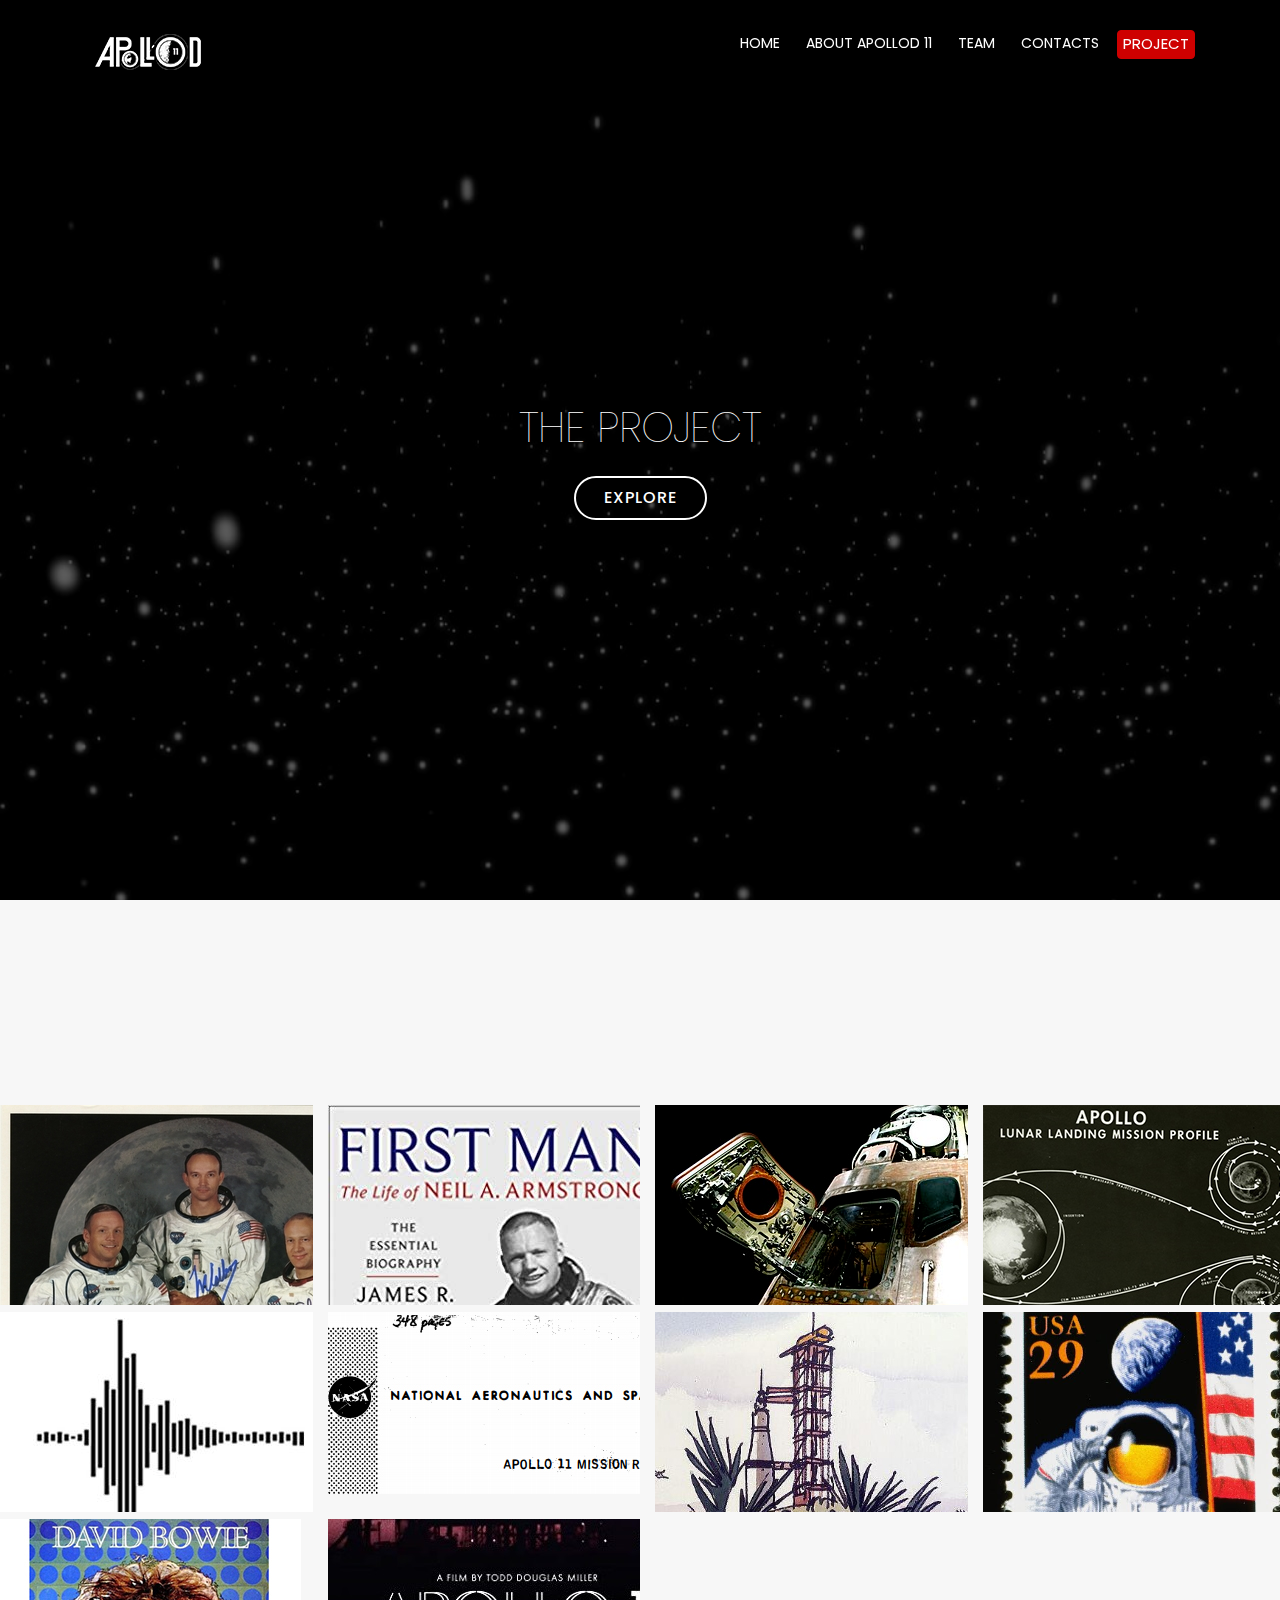
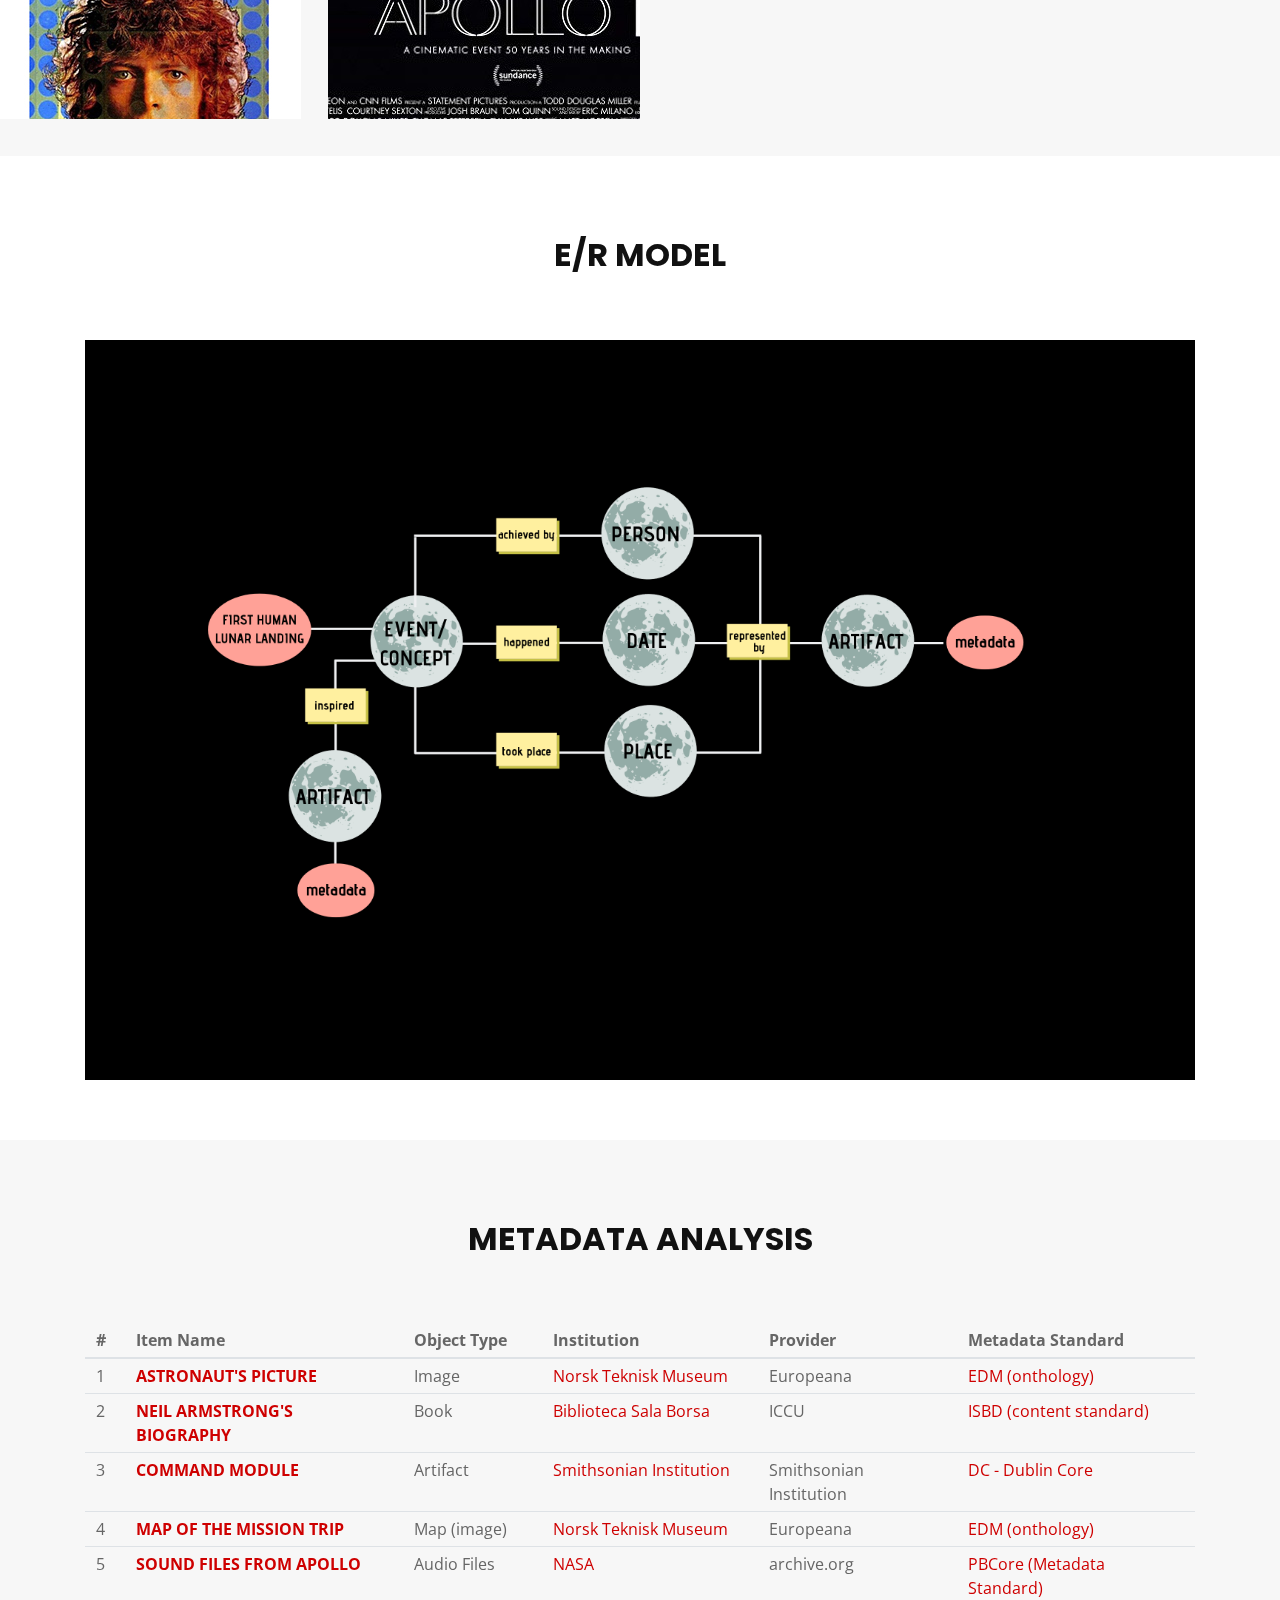
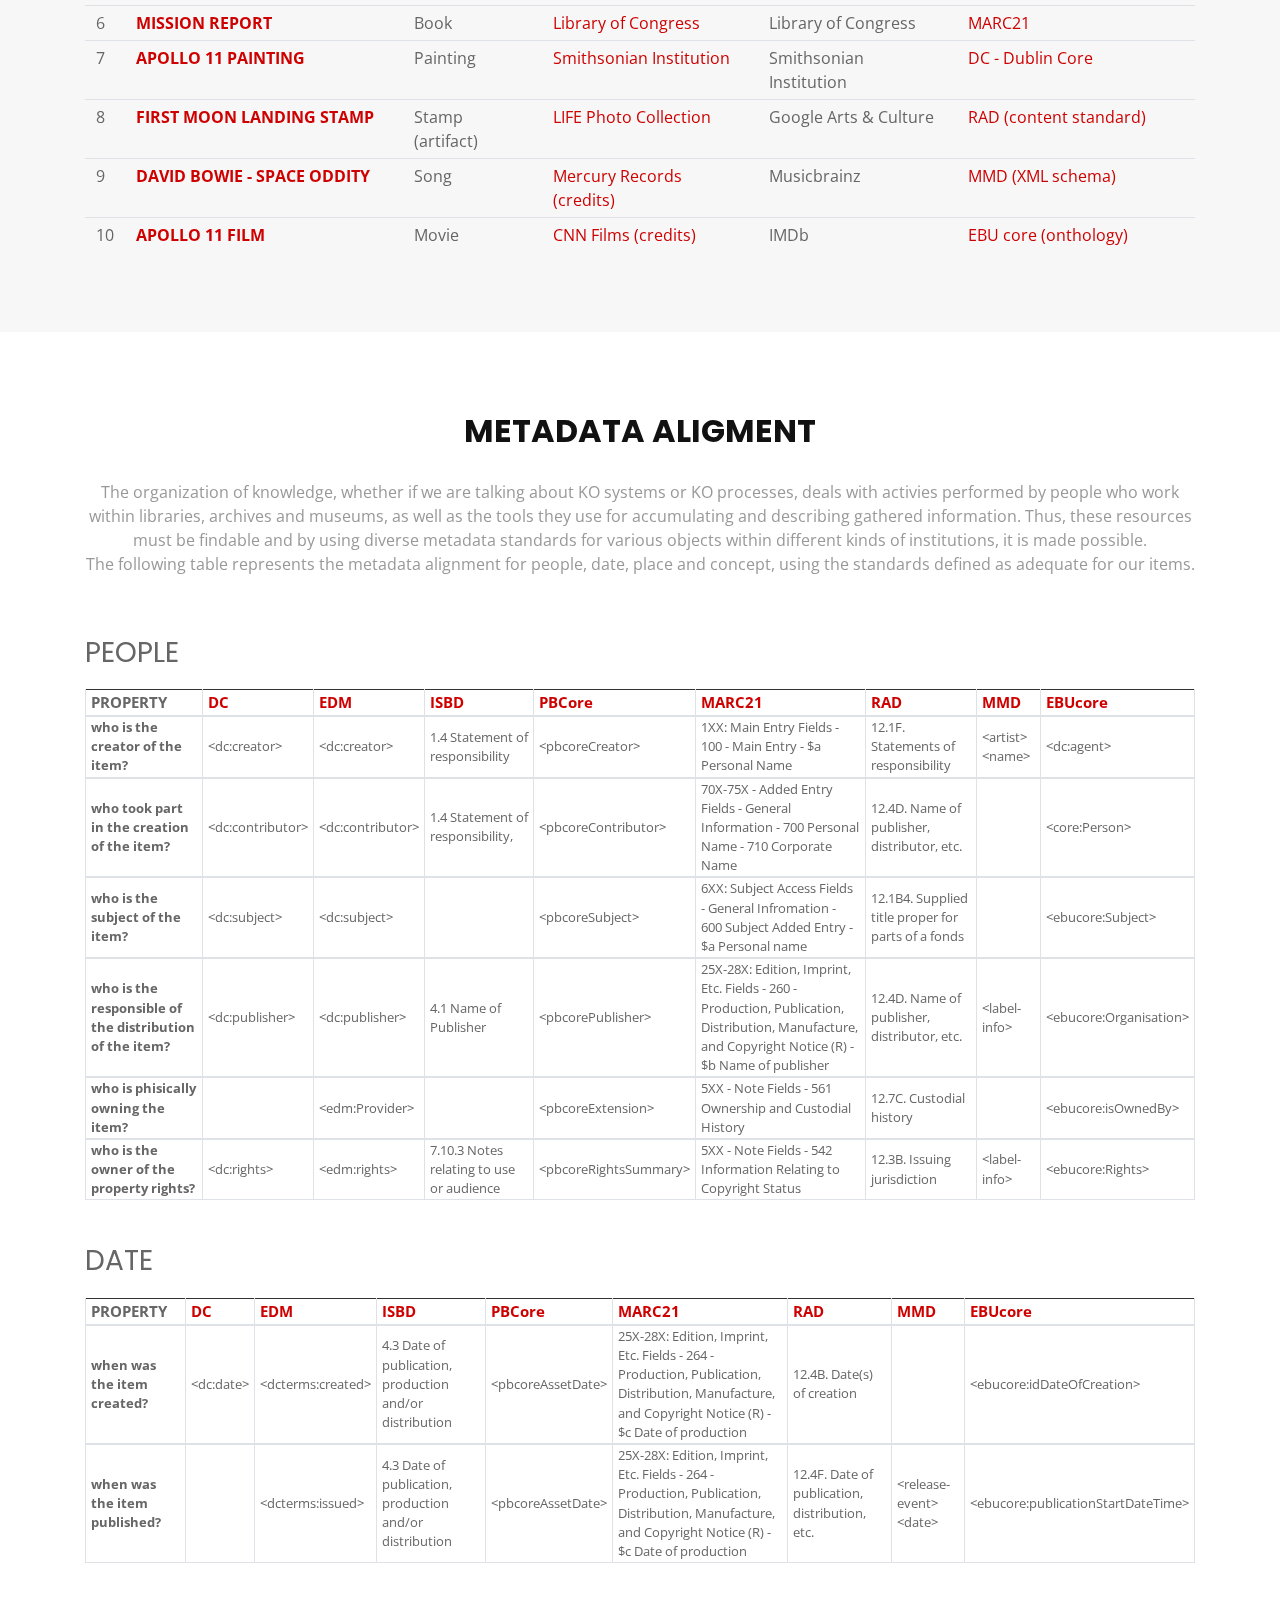
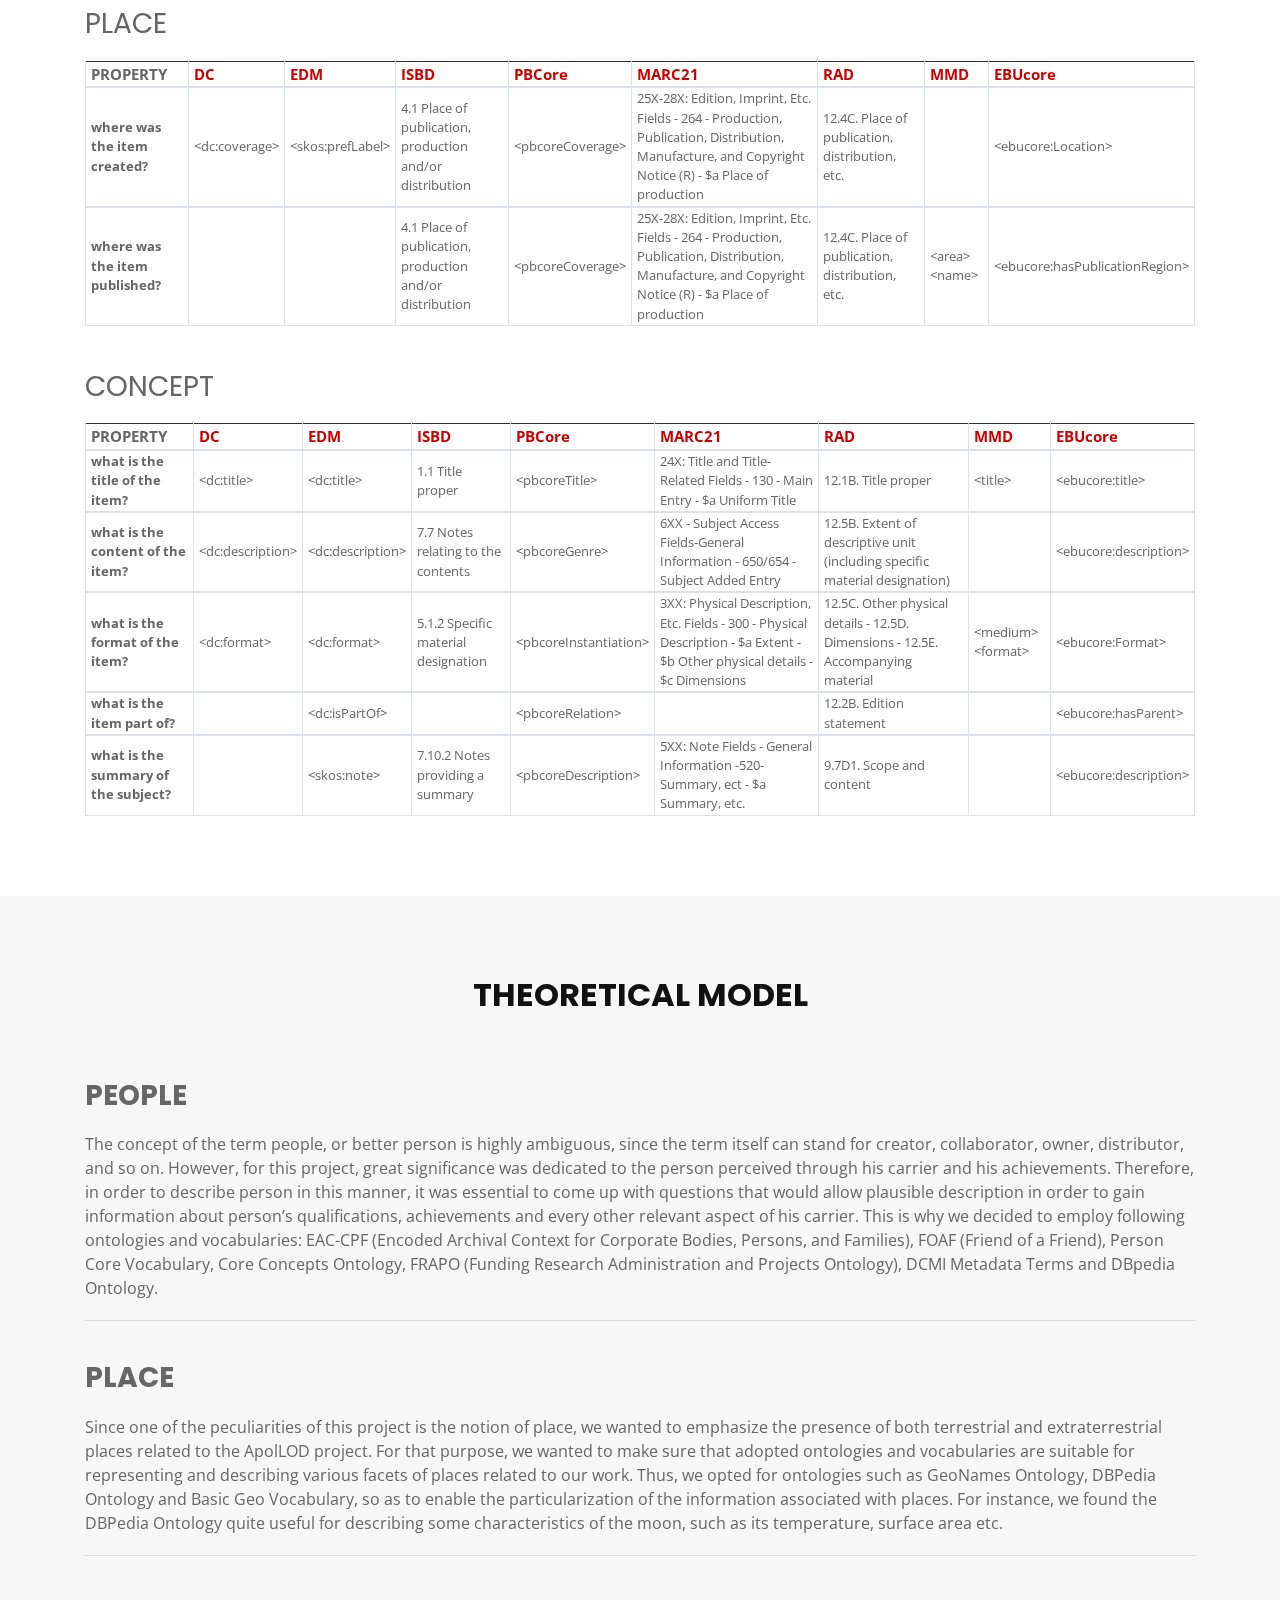
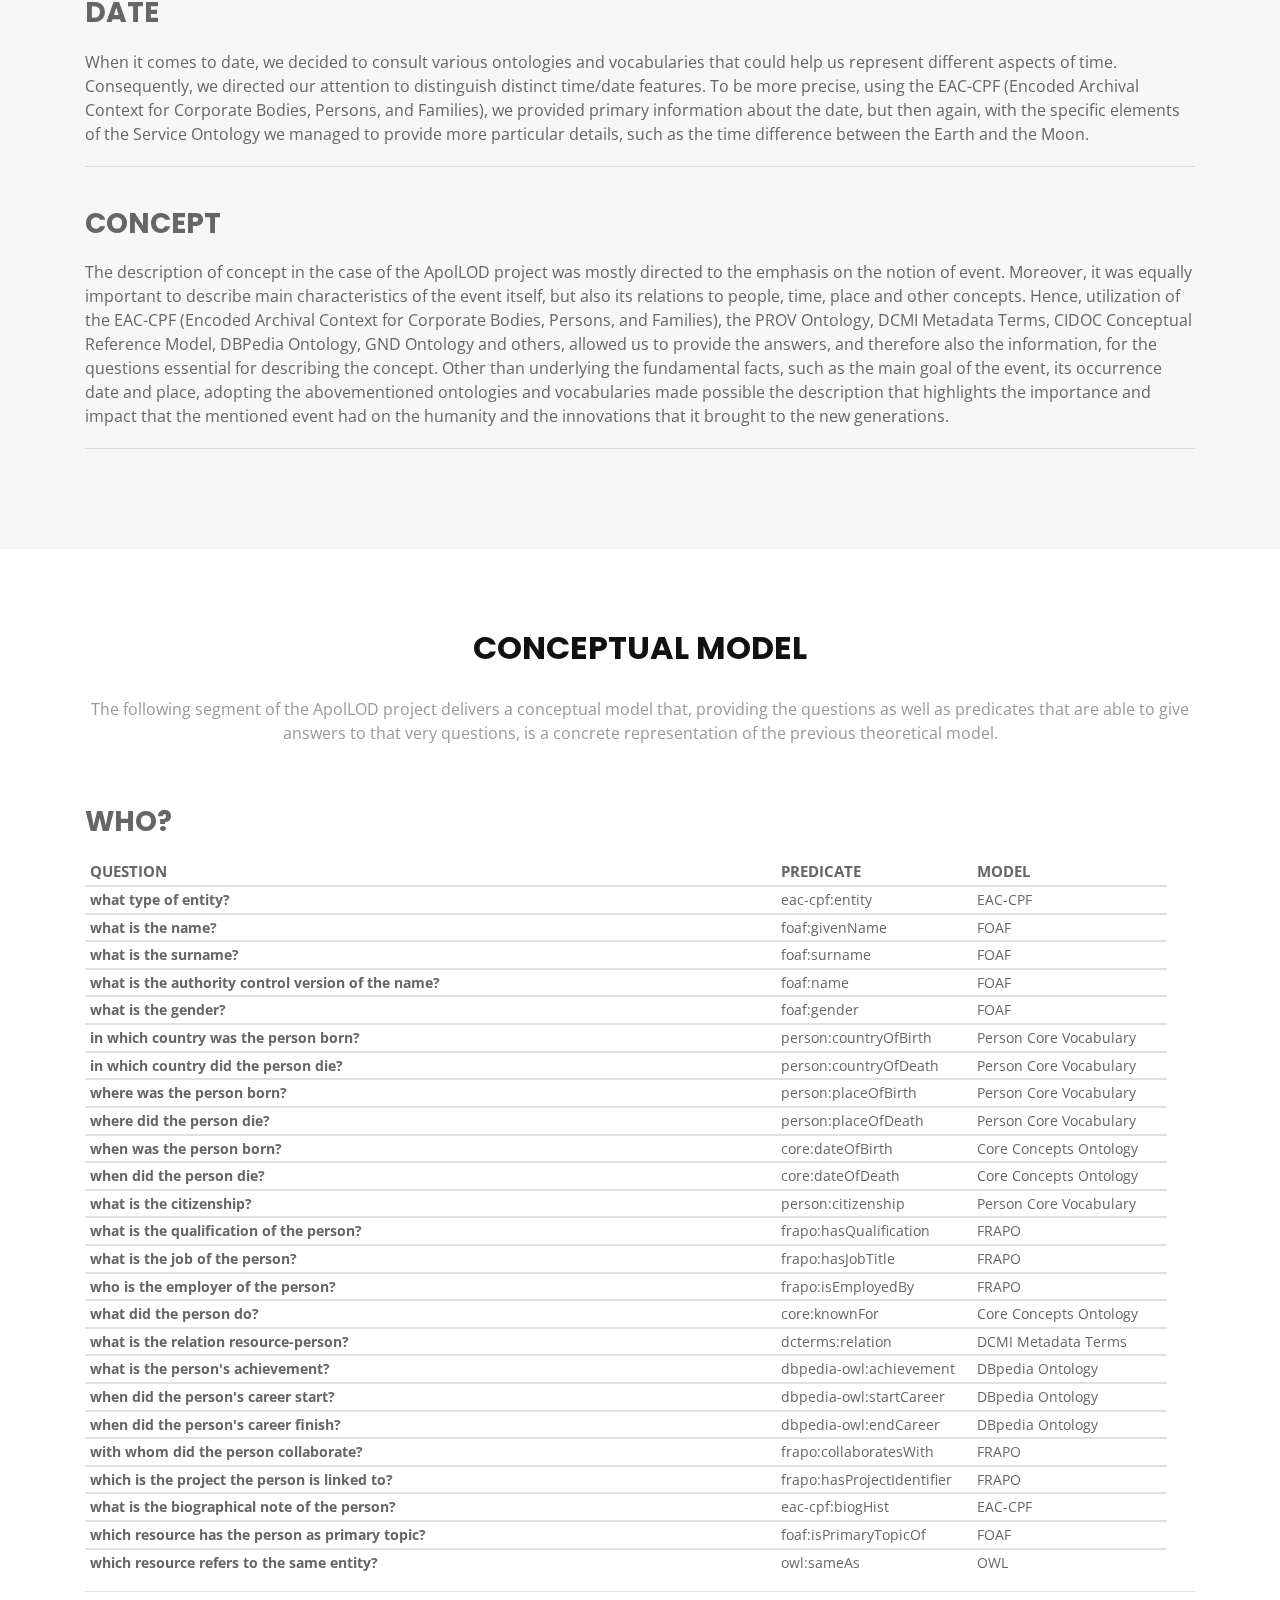
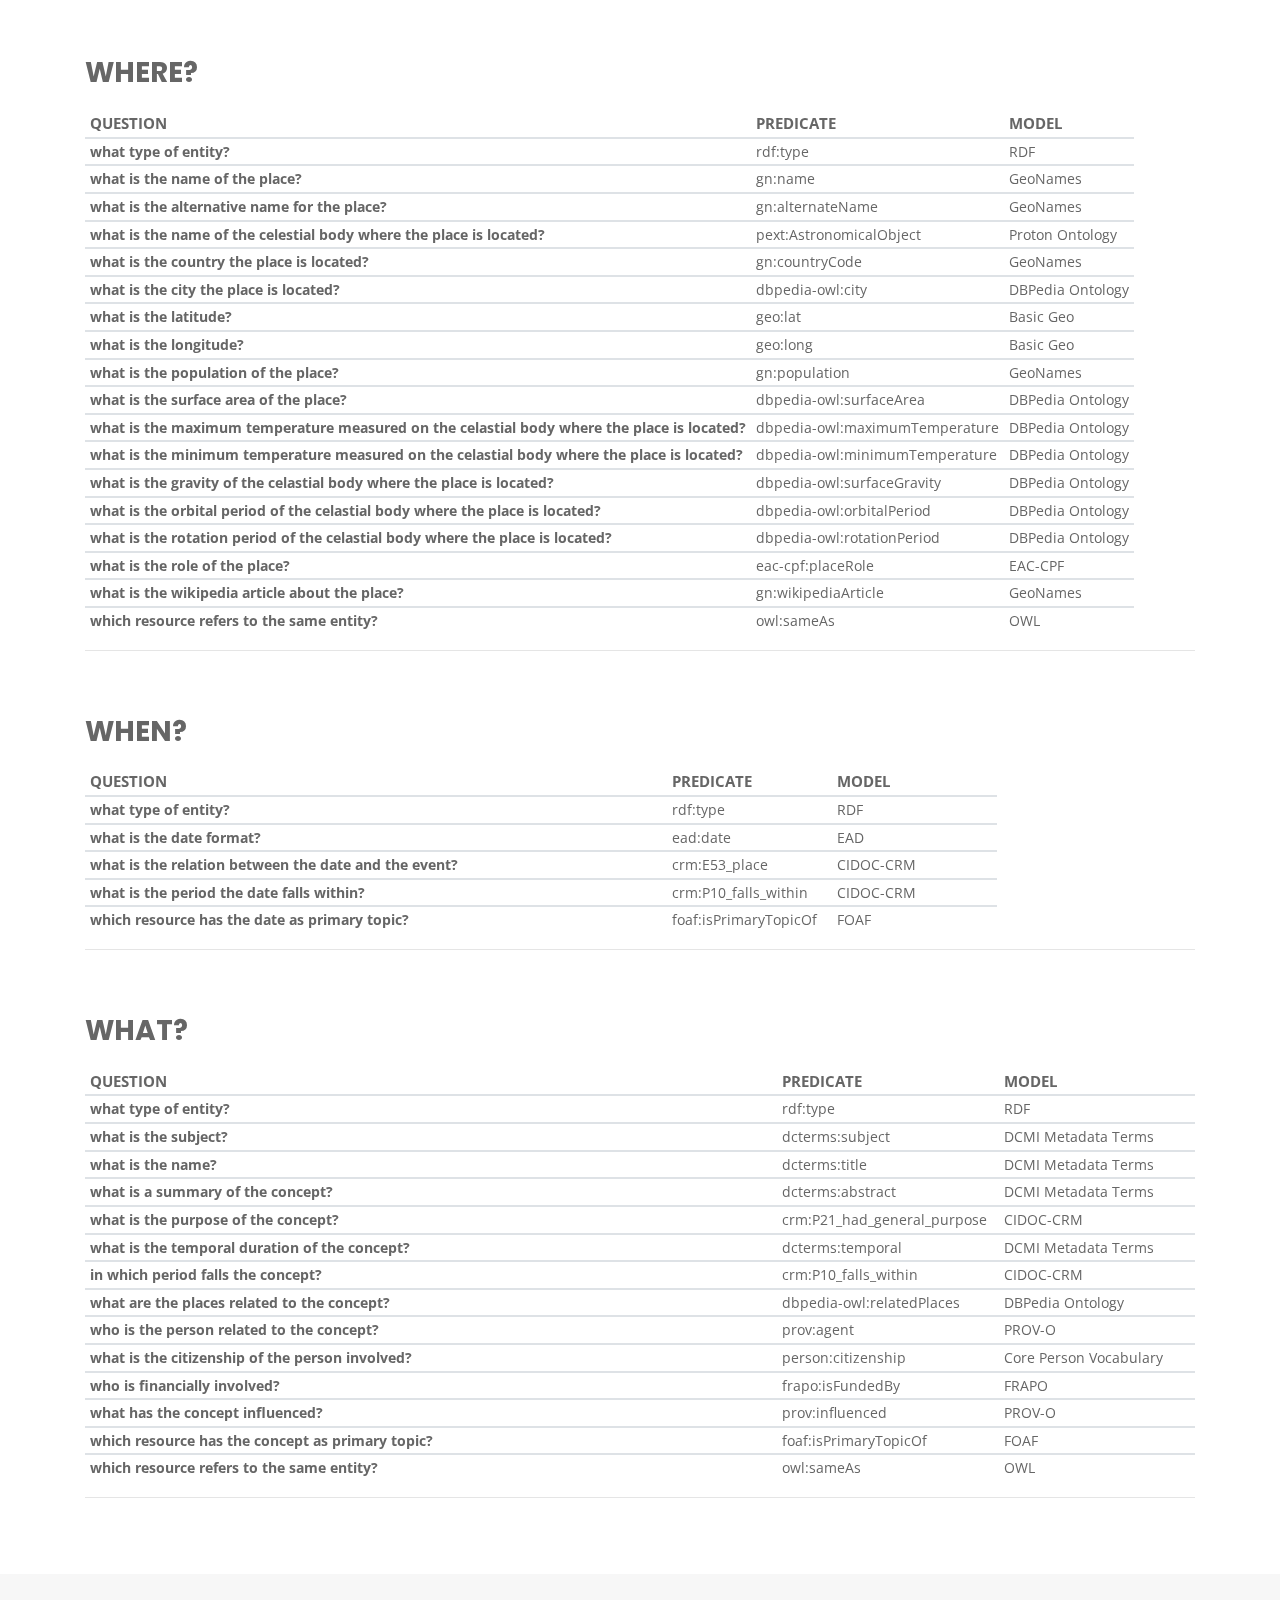
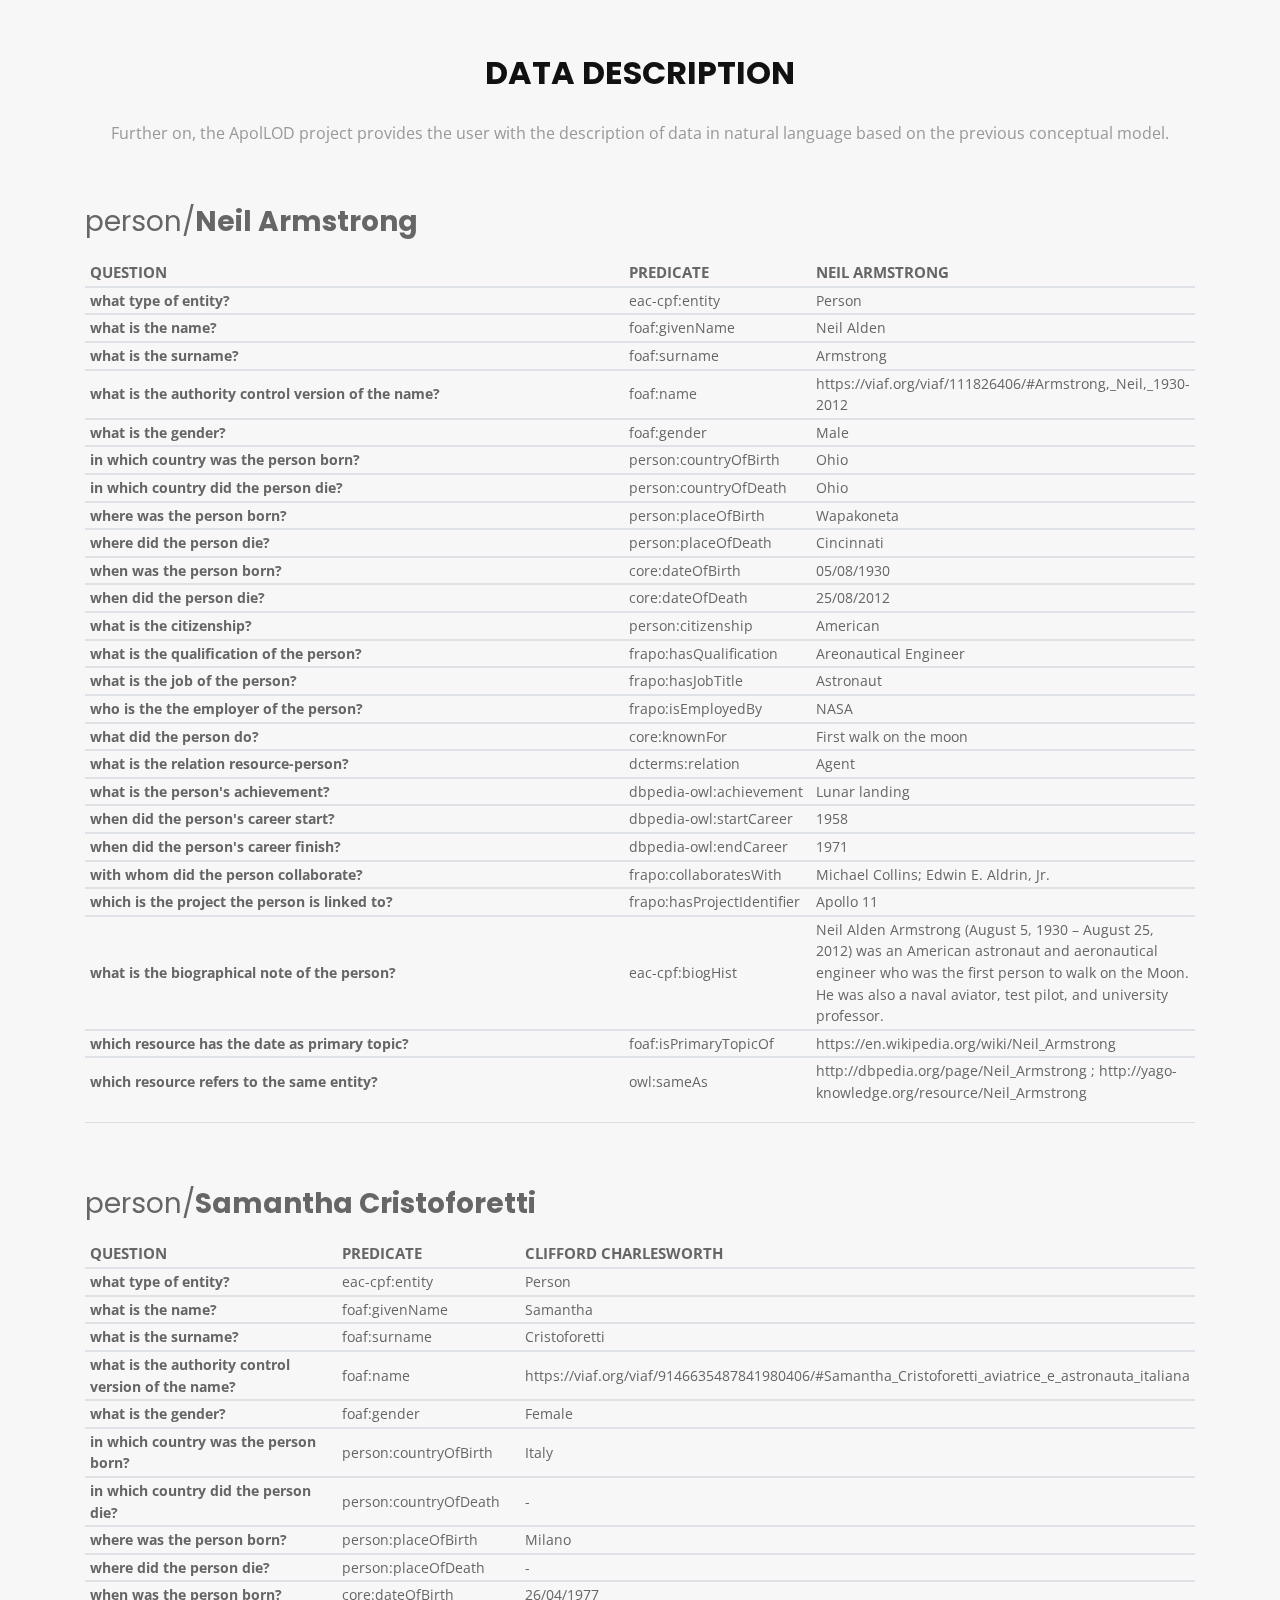
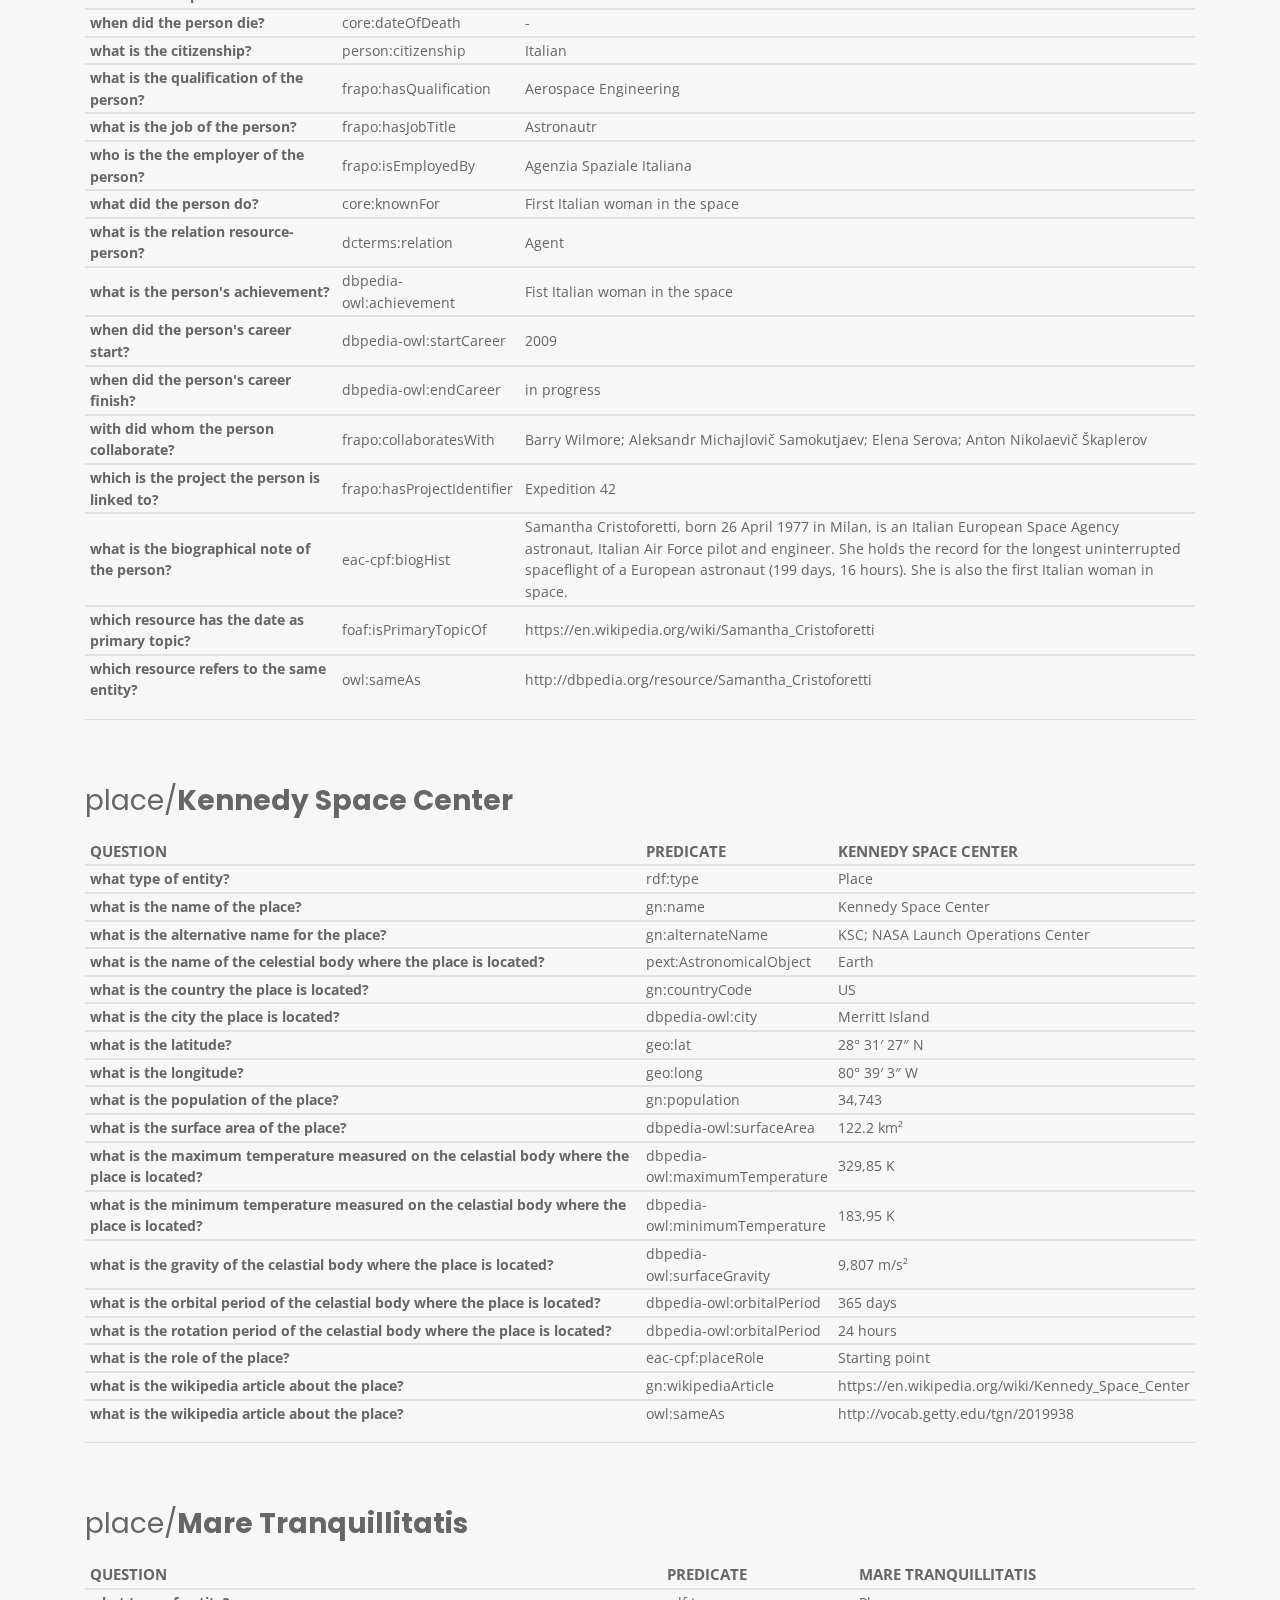
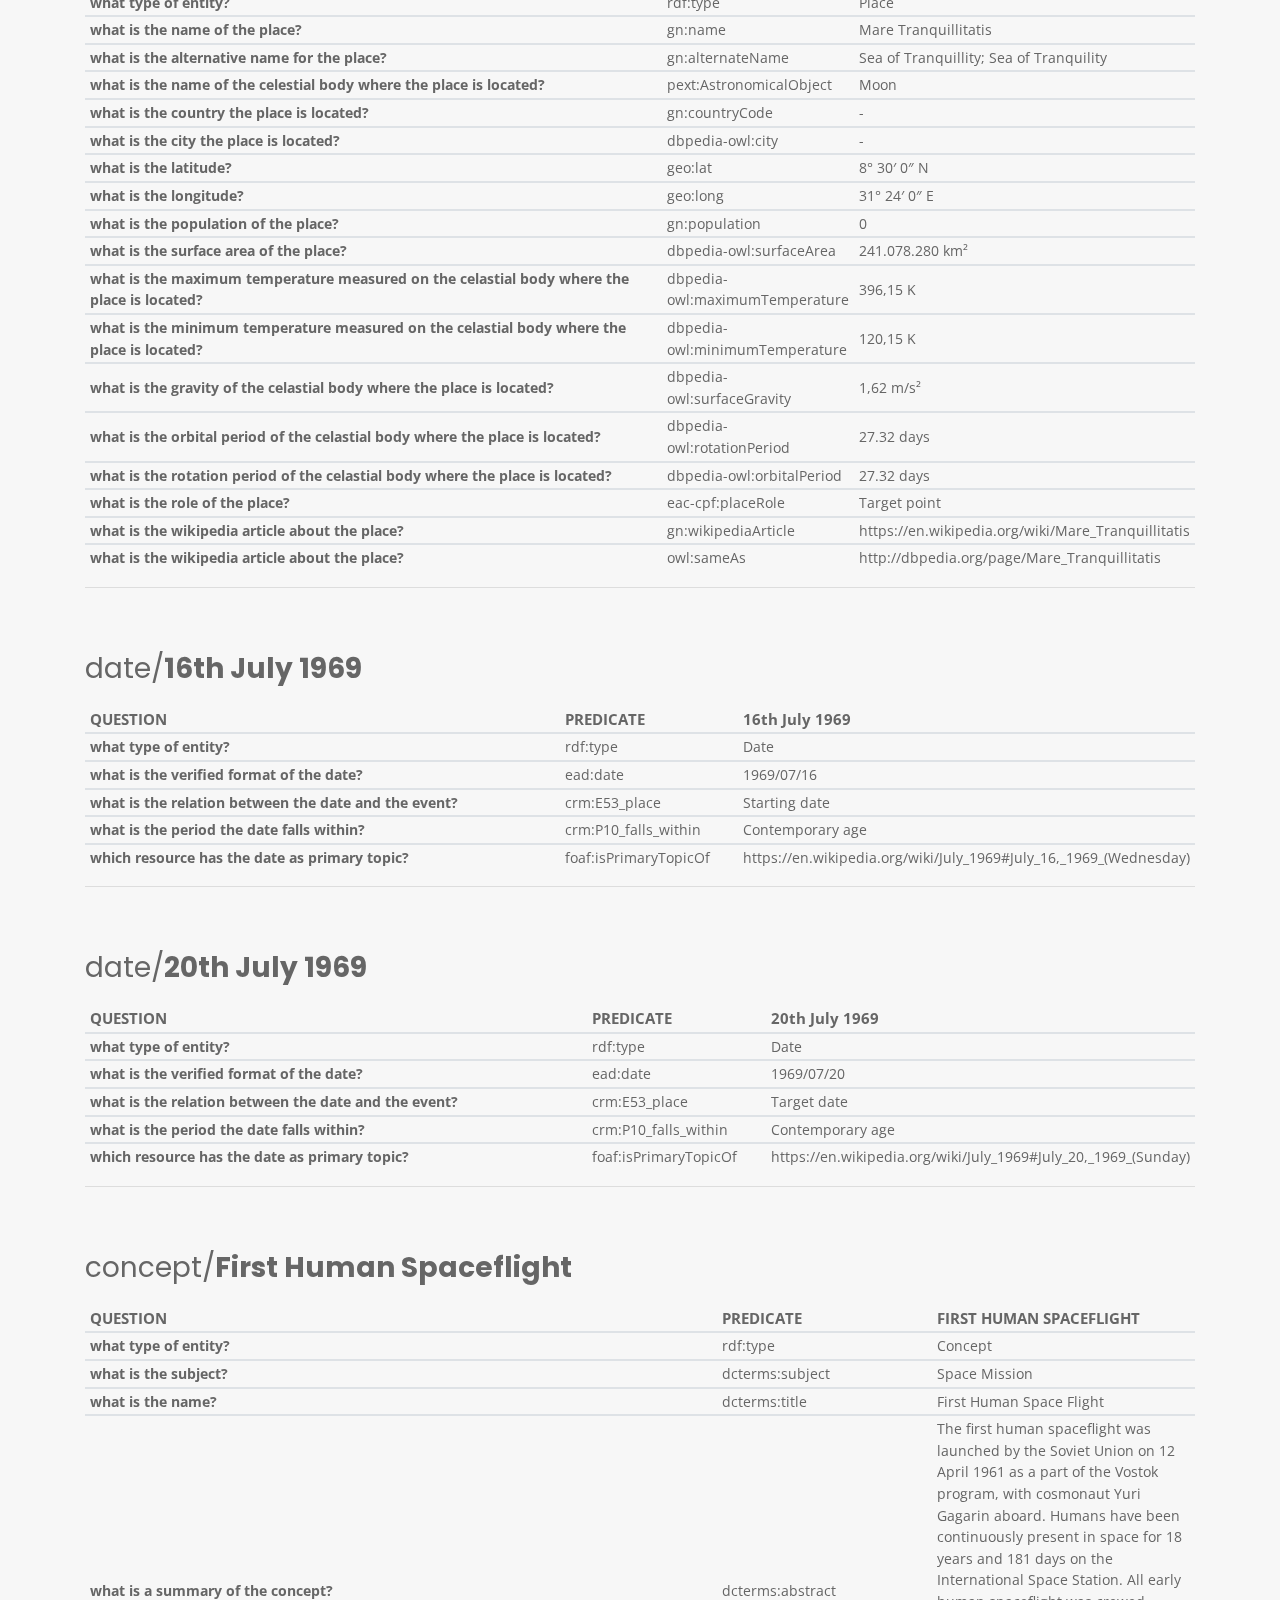
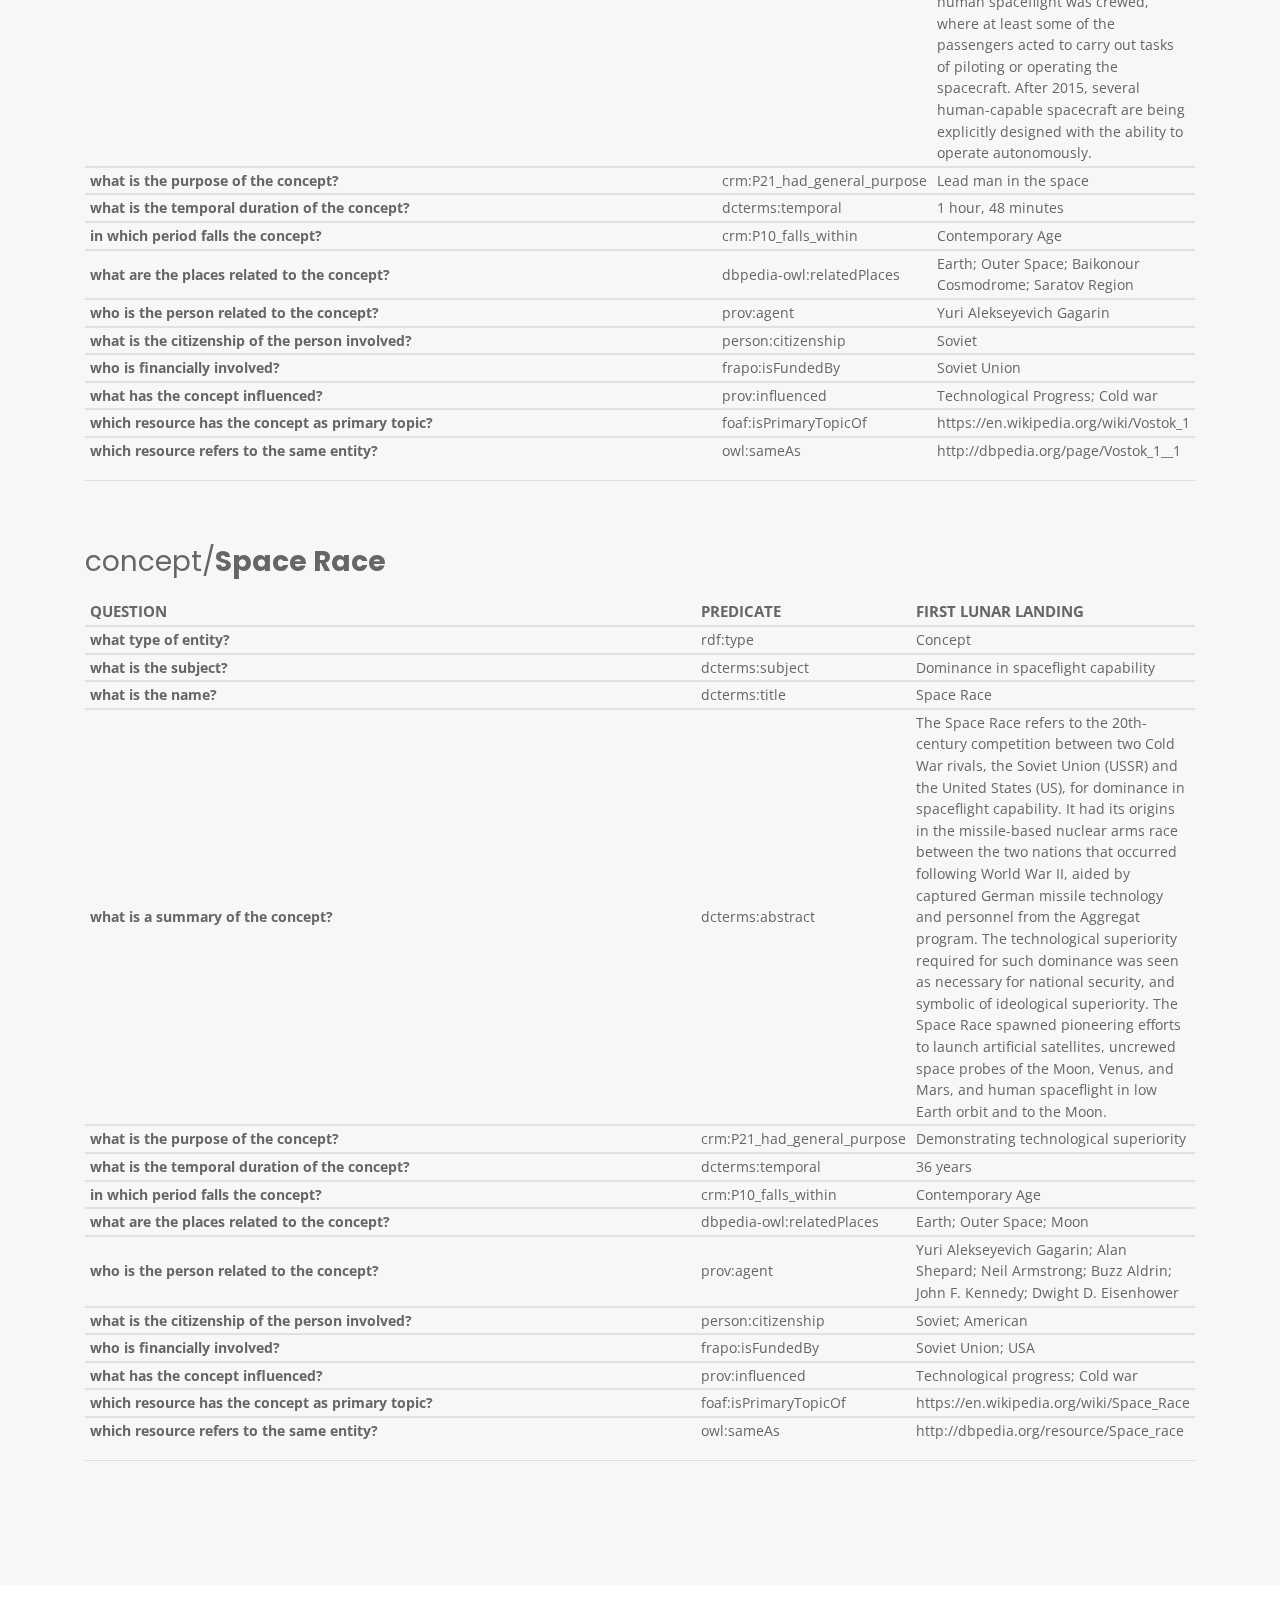
==== analysis.html @ 211a612d "Update analysis.html" ====
<!DOCTYPE html>
<html lang="en">
<head>
  <meta charset="utf-8">
  <title>The Project - ApolLOD 11</title>
  <meta content="width=device-width, initial-scale=1.0" name="viewport">
  <meta content="LODLAM, moon, Linked Open Data, Digital Humanities" name="keywords">
  <meta content="" name="description">

  <!-- Favicons -->
  <link href="img/favicon.png" rel="icon">
  <link href="img/favicon.png" rel="apple-touch-icon">

  <!-- Google Fonts -->
  <link href="https://fonts.googleapis.com/css?family=Open+Sans:300,300i,400,400i,700,700i|Poppins:300,400,500,700" rel="stylesheet">

  <!-- Bootstrap CSS File -->
  <link href="lib/bootstrap/css/bootstrap.min.css" rel="stylesheet">

  <!-- Libraries CSS Files -->
  <link href="lib/font-awesome/css/font-awesome.min.css" rel="stylesheet">
  <link href="lib/animate/animate.min.css" rel="stylesheet">

  <!-- Main Stylesheet File -->
  <link href="css/style.css" rel="stylesheet">

  <!-- =======================================================
    Theme Name: Regna
    Theme URL: https://bootstrapmade.com/regna-bootstrap-onepage-template/
    Author: BootstrapMade.com
    License: https://bootstrapmade.com/license/
  ======================================================= -->
</head>

<body>

  <!--==========================
  Header
  ============================-->
  <header id="header">
    <div class="container">

      <div id="logo" class="pull-left">
        <a href="index.html"><img src="img/logo.png" alt="" title="" /></img></a>
        <!-- Uncomment below if you prefer to use a text logo -->
        <!--<h1><a href="#hero">Regna</a></h1>-->
      </div>

      <nav id="nav-menu-container">
        <ul class="nav-menu">
          <li><a href="index.html">Home</a></li>
          <li><a href="index.html#services">About ApolLOD 11</a></li>
          <li><a href="index.html#team">Team</a></li>
          <li><a href="index.html#contact">Contacts</a></li>
          <li class="dropdown">
          <a href="analysis.html" class="btn btn-secondary dropdown-toggle" role="button" id="speciala">Project</a>
            <ul class="dropdown-menu" aria-labelledby="dropdownMenuButton">
              <li><a class="dropdown-item" href="#portfolio2">The 10 Items</a></li>
              <li><a class="dropdown-item" href="#er-model">E/R Model</a></li>
              <li><a class="dropdown-item" href="#metadata-analysis">Metadata Analysis</a></li>
              <li><a class="dropdown-item" href="#metadata-aligment">Metadata Alignment</a></li>
              <li><a class="dropdown-item" href="#theoretical-model">Theoretical Model</a></li>
              <li><a class="dropdown-item" href="#conceptual-model">Conceptual Model</a>
                <div class="dropdown-divider"></div>
              <li><a class="dropdown-item" href="#data-description">Data Description</a>
              <li><a class="dropdown-item" href="#rdf/xml">RDF/XML</a></li>
              <li><a class="dropdown-item" href="#data-connection">Data Connection</a></li>
            </ul>
          </li>
      </nav><!-- #nav-menu-container -->
  </header><!-- #header -->

 <!--==========================
    Hero Section
  ============================-->
  <section id="hero2">
    <div class="hero-container">
      <a href="#hero2"></a>
      <!-- Uncomment below if you prefer to use a text title -->
      <!--<h1>ApolLOD_11</h1>-->
      <h1>THE PROJECT</h1>
      <a href="#portfolio2" class="btn-get-started">Explore</a>
    </div>
  </section><!-- #hero2 -->


    <!-- Page Content 
    <div id="content">
         We'll fill this with dummy content 
    </div>-->

</div>       
  
  <!-- THE 10 ITEM-->
  <section id="portfolio2">
      <div class="container wow fadeInUp">
        <div class="section-header">
          <h3 class="section-title">The 10 ITEMS</h3>
          <p class="section-description">The following <em>10 ITEMS</em> were chosen becasue we think they are particularly relevant for the representation of the Lunar Landing and the impact it had on the society and culture. Within the list of our 10 items, the user can find various types of objects, such as books, video and audio materials, different kinds of artifacts etc.</p>
        </div>
      </div>
      <div class="row" id="portfolio-wrapper2">

          <div class="col-lg-3 col-md-6 portfolio-item">
            <a href="https://www.europeana.eu/portal/en/record/2022608/NTM_NTM_2012_6_00034.html?q=apollo+11#dcId=1554453805118&p=1" target="_blank">
              <img src="img/aust-ph.jpg" alt="Astronauts' photograph">
              <div class="details">
                <h4>Astronauts' Picture</h4>
                <span>Europeana</span>
              </div>
            </a>
          </div>

          <div class="col-lg-3 col-md-6 portfolio-item">
            <a href="https://opac.sbn.it/opacsbn/opaclib?rpnlabel=+Tutti+i+campi+%3D+first+man+armstrong+%28parole+in+AND%29+&totalResult=8&nentries=1&resultForward=opac%2Ficcu%2Ffull.jsp&select_db=solr_iccu&do_cmd=show_cmd&searchForm=opac%2Ficcu%2Ferror.jsp&rpnquery=%2540attrset%2Bbib-1%2B%2B%2540attr%2B1%253D1016%2B%2540attr%2B4%253D6%2B%2522first%2Bman%2Barmstrong%2522&db=solr_iccu&saveparams=false&&fname=none&from=1" target="_blank">
              <img src="img/libro2.jpg" alt="The Biography of Neil Armstrong">
              <div class="details">
                <h4>Neil Armstrong's Biography</h4>
                <span>ICCU</span>
              </div>
            </a>
          </div>

          <div class="col-lg-3 col-md-6 portfolio-item">
            <a href="https://airandspace.si.edu/collection-objects/command-module-apollo-11" target="_blank">
              <img src="img/command.jpg" alt="The Command Module of Apollo 11">
              <div class="details">
                <h4>Command Module</h4>
                <span>Smithsonian Institution</span>
              </div>
            </a>
          </div>

          <div class="col-lg-3 col-md-6 portfolio-item">
            <a href="https://www.europeana.eu/portal/en/record/2022608/NTM_NTM_2012_6_00037.html?q=apollo%2011#dcId=1554453805118&p=1&pp=0" target="_blank">
              <img src="img/map2.jpg" alt="">
              <div class="details">
                <h4>Map of the Mission Trip</h4>
                <span>Europeana</span>
              </div>
            </a>
          </div>

          <div class="col-lg-3 col-md-6 portfolio-item">
            <a href="https://archive.org/details/Apollo11Audio" target="_blank">
              <img src="img/sound.png" alt="">
              <div class="details">
                <h4>Sound Files from Apollo</h4>
                <span>Archive.org</span>
              </div>
            </a>
          </div>

          <div class="col-lg-3 col-md-6 portfolio-item">
            <a href="https://catalog.loc.gov/vwebv/holdingsInfo?searchId=5621&recCount=25&recPointer=1&bibId=2656608" target="_blank">
              <img src="img/report.jpg" alt="">
              <div class="details">
                <h4>Mission Report</h4>
                <span>Library of Congress</span>
              </div>
            </a>
          </div>

          <div class="col-lg-3 col-md-6 portfolio-item">
            <a href="http://collections.si.edu/search/results.htm?q=record_ID%3Anasm_A19760251000&repo=DPLA" target="_blank">
              <img src="img/painting.jpg" alt="">
              <div class="details">
                <h4>Apollo 11 Painting</h4>
                <span>Smithsonian Institution</span>
              </div>
            </a>
          </div>

          <div class="col-lg-3 col-md-6 portfolio-item">
            <a href="https://artsandculture.google.com/asset/-/jwFDAEOrQfXRpA">
              <img src="img/stamp.PNG" alt="">
              <div class="details">
                <h4>First Moon Landing Stamp</h4>
                <span>Google Arts & Culture</span>
              </div>
            </a>
          </div>

          <div class="col-lg-3 col-md-6 portfolio-item">
            <a href="https://musicbrainz.org/release/767ee61d-6395-4ba9-bf79-ab0bf6701669" target="_blank">
              <img src="img/oddity.jpg" alt="">
              <div class="details">
                <h4>David Bowie - Space Oddity</h4>
                <span>Musicbrainz</span>
              </div>
            </a>
          </div>

          <div class="col-lg-3 col-md-6 portfolio-item">
            <a href="https://www.imdb.com/title/tt8760684/" target="_blank">
              <img src="img/film.jpg" alt="">
              <div class="details">
                <h4>Apollo 11 Film</h4>
                <span>IMDb</span>
              </div>
            </a>
          </div>
      </div>
  </section>

  <!-- E/R MODEL-->
  <section id="services">
    <div class="container">
      <div class="section-header">
        <h3 id="er-model" class="section-title">E/R Model</h3>
          <p class="section-description"></p>
      </div>
      <div class="img-fluid">
          <img class="img-fluid" style="float: center;" src="img/E_R model.png">
      </div>
    </div>
  </section>


  <!-- METADATA ANALYSIS-->

  <section id="facts">
    <div class="container">
      <div class="section-header">
        <h3 id="metadata-analysis" class="section-title">Metadata Analysis</h3>
        <p class="section-description"></p>                                                                                      
        <div class="table-responsive">          
        <table class="table table-hover" >
          <thead>
            <tr>
              <th>#</th>
              <th>Item Name</th>
              <th>Object Type</th>
              <th>Institution</th>
              <th>Provider</th>
              <th>Metadata Standard</th>
            </tr>
          </thead>
          <tbody>
            <tr>
              <td>1</td>
              <td><b><a href="https://www.europeana.eu/portal/en/record/2022608/NTM_NTM_2012_6_00034.html?q=apollo+11#dcId=1554453805118&p=1" target="_blank">ASTRONAUT'S PICTURE</a></b></td>
              <td>Image</td>
              <td><a href="https://digitaltmuseum.no/021015900066/apollo-11-mannskapet-fra-venstre-astronautene-neil-a-armstrong-michael" target="_blank">Norsk Teknisk Museum</a></td>
              <td>Europeana</td>
              <td><a href="https://pro.europeana.eu/files/Europeana_Professional/Share_your_data/Technical_requirements/EDM_Documentation/EDM_Primer_130714.pdf">EDM (onthology)</a></td>
            </tr>
            <tr>
              <td>2</td>
              <td><b><a href="https://opac.sbn.it/opacsbn/opaclib?rpnlabel=+Tutti+i+campi+%3D+first+man+armstrong+%28parole+in+AND%29+&totalResult=8&nentries=1&resultForward=opac%2Ficcu%2Ffull.jsp&select_db=solr_iccu&do_cmd=show_cmd&searchForm=opac%2Ficcu%2Ferror.jsp&rpnquery=%2540attrset%2Bbib-1%2B%2B%2540attr%2B1%253D1016%2B%2540attr%2B4%253D6%2B%2522first%2Bman%2Barmstrong%2522&db=solr_iccu&saveparams=false&&fname=none&from=1" target="_blank">NEIL ARMSTRONG'S BIOGRAPHY</a></b></td>
              <td>Book</td>
              <td><a href="https://anagrafe.iccu.sbn.it/it/ricerca/dettaglio.html?codice_isil=it-BO0563" target="_blank">Biblioteca Sala Borsa</a></td>
              <td>ICCU</td>
              <td><a href="https://www.ifla.org/files/assets/cataloguing/isbd/isbd-cons_20110321.pdf" target="_blank">ISBD (content standard)</a></td>
            </tr>
            <tr>
              <td>3</td>
              <td><b><a href="https://airandspace.si.edu/collection-objects/command-module-apollo-11" target="_blank">COMMAND MODULE</a></b></td>
              <td>Artifact</td>
              <td><a href="https://airandspace.si.edu/collection-objects/command-module-apollo-11" target="_blank">Smithsonian Institution</a></td>
              <td>Smithsonian Institution</td>
              <td><a href="http://www.dublincore.org/specifications/dublin-core/" target="_blank">DC - Dublin Core</a></td>
            </tr>
            <tr>
              <td>4</td>
              <td><b><a href="https://www.europeana.eu/portal/en/record/2022608/NTM_NTM_2012_6_00037.html?q=apollo%2011#dcId=1554453805118&p=1&pp=0" target="_blank">MAP OF THE MISSION TRIP</b></a></td>
              <td>Map (image)</td>
              <td><a href="https://digitaltmuseum.no/021015900075/banen-til-apollo-11-fra-jorden-til-manen-og-tilbake" target="_blank">Norsk Teknisk Museum</a></td>
              <td>Europeana</td>
              <td><a href="https://pro.europeana.eu/files/Europeana_Professional/Share_your_data/Technical_requirements/EDM_Documentation/EDM_Primer_130714.pdf" target="_blank">EDM (onthology)</a></td>
            </tr>
            <tr>
              <td>5</td>
              <td><b><a href="https://archive.org/details/Apollo11Audio" target="_blank">SOUND FILES FROM APOLLO</a></b></td>
              <td>Audio Files</td>
              <td><a href="www.nasa.gov" target="_blank">NASA</td>
              <td>archive.org</td>
              <td><a href="http://dcpapers.dublincore.org/pubs/article/download/749/745" target="_blank">PBCore (Metadata Standard)</a></td>
            </tr>
            <tr>
              <td>6</td>
              <td><b><a href="https://catalog.loc.gov/vwebv/holdingsInfo?searchId=5621&recCount=25&recPointer=1&bibId=2656608" target="_blank">MISSION REPORT</a></b></td>
              <td>Book</td>
              <td><a href="https://catalog.loc.gov/vwebv/holdingsInfo?searchId=5621&recCount=25&recPointer=1&bibId=2656608" target="_blank">Library of Congress</a></td>
              <td>Library of Congress</td>
              <td><a href="https://www.loc.gov/marc/bibliographic/" target="_blank">MARC21</a></td>
            </tr>
            <tr>
              <td>7</td>
              <td><b><a href="http://collections.si.edu/search/results.htm?q=record_ID%3Anasm_A19760251000&repo=DPLA" target="_blank">APOLLO 11 PAINTING</a></b></td>
              <td>Painting</td>
              <td><a href="http://collections.si.edu/search/results.htm?q=record_ID%3Anasm_A19760251000&repo=DPLA" target="_blank">Smithsonian Institution</td>
              <td>Smithsonian Institution</td>
              <td><a href="http://www.dublincore.org/specifications/dublin-core/" target="_blank">DC - Dublin Core</a></td>
            </tr>
            <tr>
              <td>8</td>
              <td><b><a href="https://artsandculture.google.com/asset/-/jwFDAEOrQfXRpA" target="_blank">FIRST MOON LANDING STAMP</a></b></td>
              <td>Stamp (artifact)</td>
              <td><a href="http://time.com/photography/life/" target="_blank">LIFE Photo Collection</a></td>
              <td>Google Arts & Culture</td>
              <td><a href="http://www.cdncouncilarchives.ca/RAD/RADComplete_July2008.pdf" target="_blank">RAD (content standard) </a></td>
            </tr>
            <tr>
              <td>9</td>
              <td><b><a href="https://musicbrainz.org/release/dfd16992-b348-4cc9-9bdb-6c41ce423de7" target="_blank">DAVID BOWIE - SPACE ODDITY</a></b></td>
              <td>Song</td>
              <td><a href="https://www.universalmusic.com/">Mercury Records (credits)</a></td>
              <td>Musicbrainz</td>
              <td><a href="https://musicbrainz.org/doc/MusicBrainz_XML_Meta_Data#Structure" target="_blank">MMD (XML schema)</a></td>
            </tr>
            <tr>
              <td>10</td>
              <td><b><a href="https://www.imdb.com/title/tt8760684/" target="_blank">APOLLO 11 FILM</a></b></td>
              <td>Movie</td>
              <td><a href="https://edition.cnn.com/shows/cnn-films">CNN Films (credits)</a></td>
              <td>IMDb</td>
              <td><a href="https://www.ebu.ch/metadata/ontologies/ebucore/" target="_blank">EBU core (onthology)</a></td>
            </tr>
          </tbody>
        </table>
        </div>
      </div>
    </div>
  </section>


  <!-- METADATA ALIGMENT-->


<section id="services">
    <div class="container">
      <div class="section-header">
      <h3 id="metadata-aligment" class="section-title">Metadata Aligment</h3>
      <br>
      <p class="section-description">The organization of knowledge, whether if we are talking about KO systems or KO processes, deals with activies performed by people who work within libraries, archives and museums, as well as the tools they use for accumulating and describing gathered information. Thus, these resources must be findable and by using diverse metadata standards for various objects within different kinds of institutions, it is made possible.
      <br>
      The following table represents the metadata alignment for people, date, place and concept, using the standards defined as adequate for our items.</p>
      <h3>PEOPLE</h3>
      <div class="table-responsive-sm">       
            <table class="table-small table-hover table-bordered">
              <thead>
                <tr>
                  <th class=".table-col-50">PROPERTY</th>
                  <th><a href="http://www.dublincore.org/specifications/dublin-core/" target="_blank">DC</a></th>
                  <th><a href="https://pro.europeana.eu/files/Europeana_Professional/Share_your_data/Technical_requirements/EDM_Documentation/EDM_Mapping_Guidelines_v2.4_102017.pdf" target="_blank">EDM</a></th>
                  <th><a href="https://www.ifla.org/files/assets/cataloguing/isbd/isbd-cons_20110321.pdf" target="_blank">ISBD</a></th>
                  <th><a href="http://dcpapers.dublincore.org/pubs/article/download/749/745" target="_blank">PBCore</a></th>
                  <th><a href="https://www.loc.gov/marc/bibliographic/" target="_blank">MARC21</a></th>
                  <th><a href="http://www.cdncouncilarchives.ca/RAD/RADComplete_July2008.pdf" target="_blank">RAD</a></th>
                  <th><a href="https://musicbrainz.org/doc/MusicBrainz_XML_Meta_Data#Structure" target="_blank">MMD</a></th>
                  <th><a href="https://www.ebu.ch/metadata/ontologies/ebucore/" target="_blank">EBUcore</a></th>
                </tr>
              </thead>
              <tbody>
                <tr>
                  <td><b>who is the creator of the item?</b></td>
                  <td>&ltdc:creator&gt</td>
                  <td>&ltdc:creator&gt</td>
                  <td>1.4 Statement of responsibility</td>
                  <td>&ltpbcoreCreator&gt</td>
                  <td>1XX: Main Entry Fields - 100 - Main Entry - $a Personal Name</td>
                  <td>12.1F. Statements of responsibility</td>
                  <td>&ltartist&gt&ltname&gt</td>
                  <td>&ltdc:agent&gt</td>
                </tr>
              </tbody>
              <tbody>
                <tr>
                  <td><b>who took part in the creation of the item?</b></td>
                  <td>&ltdc:contributor&gt</td>
                  <td>&ltdc:contributor&gt</td>
                  <td>1.4 Statement of responsibility, </td>
                  <td>&ltpbcoreContributor&gt</td>
                  <td>70X-75X - Added Entry Fields - General Information - 700 Personal Name - 710 Corporate Name</td>
                  <td>12.4D. Name of publisher, distributor, etc.</td>
                  <td></td>
                  <td>&ltcore:Person&gt</td>
                </tr>
              </tbody>
              <tbody>
                <tr>
                  <td><b>who is the subject of the item?</b></td>
                  <td>&ltdc:subject&gt</td>
                  <td>&ltdc:subject&gt</td>
                  <td></td>
                  <td>&ltpbcoreSubject&gt</td>
                  <td>6XX: Subject Access Fields - General Infromation - 600 Subject Added Entry - $a Personal name</td>
                  <td>12.1B4. Supplied title proper for parts of a fonds</td>
                  <td></td>
                  <td>&ltebucore:Subject&gt</td>
                </tr>
              </tbody>
              <tbody>
                <tr>
                  <td><b>who is the responsible of the distribution of the item?</b></td>
                  <td>&ltdc:publisher&gt</td>
                  <td>&ltdc:publisher&gt</td>
                  <td>4.1 Name of Publisher</td>
                  <td>&ltpbcorePublisher&gt</td>
                  <td>25X-28X: Edition, Imprint, Etc. Fields - 260 - Production, Publication, Distribution, Manufacture, and Copyright Notice (R) - $b Name of publisher</td>
                  <td>12.4D. Name of publisher, distributor, etc.</td>
                  <td>&ltlabel-info&gt</td>
                  <td>&ltebucore:Organisation&gt</td>
                </tr>
              </tbody>
              <tbody>
                <tr>
                  <td><b>who is phisically owning the item?</b></td>
                  <td></td>
                  <td>&ltedm:Provider&gt</td>
                  <td></td>
                  <td>&ltpbcoreExtension&gt</td>
                  <td>5XX - Note Fields - 561 Ownership and Custodial History</td>
                  <td>12.7C. Custodial history</td>
                  <td></td>
                  <td>&ltebucore:isOwnedBy&gt</td>
                </tr>
              </tbody>
              <tbody>
                <tr>
                  <td><b>who is the owner of the property rights?</b></td>
                  <td>&ltdc:rights&gt</td>
                  <td>&ltedm:rights&gt</td>
                  <td>7.10.3 Notes relating to use or audience</td>
                  <td>&ltpbcoreRightsSummary&gt</td>
                  <td>5XX - Note Fields - 542 Information Relating to Copyright Status</td>
                  <td>12.3B. Issuing jurisdiction</td>
                  <td>&ltlabel-info&gt</td>
                  <td>&ltebucore:Rights&gt</td>
                </tr>
              </tbody>
            </table>
      </div>
      <br>
      <h3>DATE</h3>
      <div class="table-responsive-sm">       
            <table class="table-small table-hover table-bordered">
              <thead>
                <tr>
                  <th>PROPERTY</th>
                  <th><a href="http://www.dublincore.org/specifications/dublin-core/" target="_blank">DC</a></th>
                  <th><a href="https://pro.europeana.eu/files/Europeana_Professional/Share_your_data/Technical_requirements/EDM_Documentation/EDM_Mapping_Guidelines_v2.4_102017.pdf" target="_blank">EDM</a></th>
                  <th><a href="https://www.ifla.org/files/assets/cataloguing/isbd/isbd-cons_20110321.pdf" target="_blank">ISBD</a></th>
                  <th><a href="http://dcpapers.dublincore.org/pubs/article/download/749/745" target="_blank">PBCore</a></th>
                  <th><a href="https://www.loc.gov/marc/bibliographic/" target="_blank">MARC21</a></th>
                  <th><a href="http://www.cdncouncilarchives.ca/RAD/RADComplete_July2008.pdf" target="_blank">RAD</a></th>
                  <th><a href="https://musicbrainz.org/doc/MusicBrainz_XML_Meta_Data#Structure" target="_blank">MMD</a></th>
                  <th><a href="https://www.ebu.ch/metadata/ontologies/ebucore/" target="_blank">EBUcore</a></th>
                </tr>
              </thead>
              <tbody>
                <tr>
                  <td><b>when was the item created?</b></td>
                  <td>&ltdc:date&gt</td>
                  <td>&ltdcterms:created&gt</td>
                  <td>4.3 Date of publication, production and/or distribution</td>
                  <td>&ltpbcoreAssetDate&gt</td>
                  <td>25X-28X: Edition, Imprint, Etc. Fields - 264 - Production, Publication, Distribution, Manufacture, and Copyright Notice (R) - $c Date of production</td>
                  <td>12.4B. Date(s) of creation</td>
                  <td></td>
                  <td>&ltebucore:idDateOfCreation&gt</td>
                </tr>
              </tbody>
              <tbody>
                <tr>
                  <td><b>when was the item published?</b></td>
                  <td></td>
                  <td>&ltdcterms:issued&gt</td>
                  <td>4.3 Date of publication, production and/or distribution</td>
                  <td>&ltpbcoreAssetDate&gt</td>
                  <td>25X-28X: Edition, Imprint, Etc. Fields - 264 - Production, Publication, Distribution, Manufacture, and Copyright Notice (R) - $c Date of production</td>
                  <td>12.4F. Date of publication, distribution, etc.</td>
                  <td>&ltrelease-event&gt&ltdate&gt</td>
                  <td>&ltebucore:publicationStartDateTime&gt</td>
                </tr>
              </tbody>
              </table>
      </div>
      <br>
      <h3>PLACE</h3>
      <div class="table-responsive-sm">       
            <table class="table-small table-hover table-bordered">
              <thead>
                <tr>
                  <th>PROPERTY</th>
                  <th><a href="http://www.dublincore.org/specifications/dublin-core/" target="_blank">DC</a></th>
                  <th><a href="https://pro.europeana.eu/files/Europeana_Professional/Share_your_data/Technical_requirements/EDM_Documentation/EDM_Mapping_Guidelines_v2.4_102017.pdf" target="_blank">EDM</a></th>
                  <th><a href="https://www.ifla.org/files/assets/cataloguing/isbd/isbd-cons_20110321.pdf" target="_blank">ISBD</a></th>
                  <th><a href="http://dcpapers.dublincore.org/pubs/article/download/749/745" target="_blank">PBCore</a></th>
                  <th><a href="https://www.loc.gov/marc/bibliographic/" target="_blank">MARC21</a></th>
                  <th><a href="http://www.cdncouncilarchives.ca/RAD/RADComplete_July2008.pdf" target="_blank">RAD</a></th>
                  <th><a href="https://musicbrainz.org/doc/MusicBrainz_XML_Meta_Data#Structure" target="_blank">MMD</a></th>
                  <th><a href="https://www.ebu.ch/metadata/ontologies/ebucore/" target="_blank">EBUcore</a></th>
                </tr>
              </thead>
              <tbody>
                <tr>
                  <td><b>where was the item created?</b></td>
                  <td>&ltdc:coverage&gt</td>
                  <td>&ltskos:prefLabel&gt</td>
                  <td>4.1 Place of publication, production and/or distribution</td>
                  <td>&ltpbcoreCoverage&gt</td>
                  <td>25X-28X: Edition, Imprint, Etc. Fields - 264 - Production, Publication, Distribution, Manufacture, and Copyright Notice (R) - $a Place of production</td>
                  <td>12.4C. Place of publication, distribution, etc.</td>
                  <td></td>
                  <td>&ltebucore:Location&gt</td>
                </tr>
              </tbody>
              <tbody>
                <tr>
                  <td><b>where was the item published?</b></td>
                  <td></td>
                  <td></td>
                  <td>4.1 Place of publication, production and/or distribution</td>
                  <td>&ltpbcoreCoverage&gt</td>
                  <td>25X-28X: Edition, Imprint, Etc. Fields - 264 - Production, Publication, Distribution, Manufacture, and Copyright Notice (R) - $a Place of production</td>
                  <td>12.4C. Place of publication, distribution, etc.</td>
                  <td>&ltarea&gt&ltname&gt</td>
                  <td>&ltebucore:hasPublicationRegion&gt</td>
                </tr>
              </tbody>
            </table>
      </div>
      <br>
      <h3>CONCEPT</h3>
      <div class="table-responsive-sm">       
            <table class="table-small table-hover table-bordered">
              <thead>
                <tr>
                  <th>PROPERTY</th>
                  <th><a href="http://www.dublincore.org/specifications/dublin-core/" target="_blank">DC</a></th>
                  <th><a href="https://pro.europeana.eu/files/Europeana_Professional/Share_your_data/Technical_requirements/EDM_Documentation/EDM_Mapping_Guidelines_v2.4_102017.pdf" target="_blank">EDM</a></th>
                  <th><a href="https://www.ifla.org/files/assets/cataloguing/isbd/isbd-cons_20110321.pdf" target="_blank">ISBD</a></th>
                  <th><a href="http://dcpapers.dublincore.org/pubs/article/download/749/745" target="_blank">PBCore</a></th>
                  <th><a href="https://www.loc.gov/marc/bibliographic/" target="_blank">MARC21</a></th>
                  <th><a href="http://www.cdncouncilarchives.ca/RAD/RADComplete_July2008.pdf" target="_blank">RAD</a></th>
                  <th><a href="https://musicbrainz.org/doc/MusicBrainz_XML_Meta_Data#Structure" target="_blank">MMD</a></th>
                  <th><a href="https://www.ebu.ch/metadata/ontologies/ebucore/" target="_blank">EBUcore</a></th>
                </tr>
              </thead>
              <tbody>
                <tr>
                  <td><b>what is the title of the item?</b></td>
                  <td>&ltdc:title&gt</td>
                  <td>&ltdc:title&gt</td>
                  <td>1.1 Title proper</td>
                  <td>&ltpbcoreTitle&gt</td>
                  <td>24X: Title and Title-Related Fields - 130 - Main Entry - $a Uniform Title</td>
                  <td>12.1B. Title proper</td>
                  <td>&lttitle&gt</td>
                  <td>&ltebucore:title&gt</td>
                </tr>
              </tbody>
              <tbody>
                <tr>
                  <td><b>what is the content of the item?</b></td>
                  <td>&ltdc:description&gt</td>
                  <td>&ltdc:description&gt</td>
                  <td>7.7 Notes relating to the contents</td>
                  <td>&ltpbcoreGenre&gt</td>
                  <td>6XX - Subject Access Fields-General Information - 650/654 - Subject Added Entry</td>
                  <td>12.5B. Extent of descriptive unit (including specific material designation)</td>
                  <td></td>
                  <td>&ltebucore:description&gt</td>
                </tr>
              </tbody>
              <tbody>
                <tr>
                  <td><b>what is the format of the item?</b></td>
                  <td>&ltdc:format&gt</td>
                  <td>&ltdc:format&gt</td>
                  <td>5.1.2 Specific material designation</td>
                  <td>&ltpbcoreInstantiation&gt</td>
                  <td>3XX: Physical Description, Etc. Fields - 300 - Physical Description - $a Extent - $b Other physical details - $c Dimensions</td>
                  <td>12.5C. Other physical details - 12.5D. Dimensions - 12.5E. Accompanying material</td>
                  <td>&ltmedium&gt&ltformat&gt</td>
                  <td>&ltebucore:Format&gt</td>
                </tr>
              </tbody>
              <tbody>
                <tr>
                  <td><b>what is the item part of?</b></td>
                  <td></td>
                  <td>&ltdc:isPartOf&gt</td>
                  <td></td>
                  <td>&ltpbcoreRelation&gt</td>
                  <td></td>
                  <td>12.2B. Edition statement</td>
                  <td></td>
                  <td>&ltebucore:hasParent&gt</td>
                </tr>
              </tbody>
              <tbody>
                <tr>
                  <td><b>what is the summary of the subject?</b></td>
                  <td></td>
                  <td>&ltskos:note&gt</td>
                  <td>7.10.2 Notes providing a summary</td>
                  <td>&ltpbcoreDescription&gt</td>
                  <td>5XX: Note Fields - General Information -520- Summary, ect - $a Summary, etc.</td>
                  <td>9.7D1. Scope and content</td>
                  <td></td>
                  <td>&ltebucore:description&gt</td>
                </tr>
              </tbody>
            </table>
      </div>
    </div>
  </div>
</section>



  <!-- THEORETICAL MODEL-->

<section id="facts">
    <div class="container">
      <div class="section-header">
        <h3 id="theoretical-model" class="section-title">Theoretical Model</h3>
        <p class="section-description"></p>
          <h3><b>PEOPLE</b></h3>
          <p>The concept of the term people, or better person is highly ambiguous, since the term itself can stand for creator, collaborator, owner, distributor, and so on. However, for this project, great significance was dedicated to the person perceived through his carrier and his achievements. Therefore, in order to describe person in this manner, it was essential to come up with questions that would allow plausible description in order to gain information about person’s qualifications, achievements and every other relevant aspect of his carrier. This is why we decided to employ following ontologies and vocabularies: EAC-CPF (Encoded Archival Context for Corporate Bodies, Persons, and Families), FOAF (Friend of a Friend), Person Core Vocabulary, Core Concepts Ontology, FRAPO (Funding Research Administration and Projects Ontology), DCMI Metadata Terms and DBpedia Ontology.</p>
          <hr>
          <br>
          <h3><b>PLACE</b></h3>
          <p>Since one of the peculiarities of this project is the notion of place, we wanted to emphasize the presence of both terrestrial and extraterrestrial places related to the ApolLOD project. For that purpose, we wanted to make sure that adopted ontologies and vocabularies are suitable for representing and describing various facets of places related to our work. Thus, we opted for ontologies such as GeoNames Ontology, DBPedia Ontology and Basic Geo Vocabulary, so as to enable the particularization of the information associated with places. For instance, we found the DBPedia Ontology quite useful for describing some characteristics of the moon, such as its temperature, surface area etc. </p>
          <hr>
          <br>
          <h3><b>DATE</b></h3>
          <p>When it comes to date, we decided to consult various ontologies and vocabularies that could help us represent different aspects of time. Consequently, we directed our attention to distinguish distinct time/date features. To be more precise, using the EAC-CPF (Encoded Archival Context for Corporate Bodies, Persons, and Families), we provided primary information about the date, but then again, with the specific elements of the Service Ontology we managed to provide more particular details, such as the time difference between the Earth and the Moon.</p>
          <hr>
          <br>
          <h3><b>CONCEPT</b></h3>
          <p>The description of concept in the case of the ApolLOD project was mostly directed to the emphasis on the notion of event. Moreover, it was equally important to describe main characteristics of the event itself, but also its relations to people, time, place and other concepts. Hence, utilization of the EAC-CPF (Encoded Archival Context for Corporate Bodies, Persons, and Families), the PROV Ontology, DCMI Metadata Terms, CIDOC Conceptual Reference Model, DBPedia Ontology, GND Ontology and others, allowed us to provide the answers, and therefore also the information, for the questions essential for describing the concept. Other than underlying the fundamental facts, such as the main goal of the event, its occurrence date and place, adopting the abovementioned ontologies and vocabularies made possible the description that highlights the importance and impact that the mentioned event had on the humanity and the innovations that it brought to the new generations.</p>
          <hr>
          <br>
      </div>
    </div>
</section>

  <!-- CONCEPTUAL MODEL-->

<section id="services">
    <div class="container">
      <div class="section-header">
      <h3 id="conceptual-model" class="section-title">Conceptual Model</h3>
      <br>
      <p class="section-description"> The following segment of the ApolLOD project delivers a conceptual model that, providing the questions as well as predicates that are able to give answers to that very questions, is a concrete representation of the previous theoretical model.</p>
      <h3 id="who"><b>WHO?</b></h3>
        <div class="table-responsive">       
              <table class="table-med table-hover">
                <thead>
                  <tr>
                    <th class="table-col-60">QUESTION</th>
                    <th class="table-col-17">PREDICATE</th>
                    <th class="table-col-17">MODEL</th>
                  </tr>
                </thead>
                <tbody>
                  <tr>
                    <td><b>what type of entity?</b></td>
                    <td>eac-cpf:entity</td>
                    <td>EAC-CPF</td>
                  </tr>
                </tbody>
                <tbody>
                  <tr>
                    <td><b>what is the name?</b></td>
                    <td>foaf:givenName</td>
                    <td>FOAF</td>
                  </tr>
                </tbody>
                <tbody>
                  <tr>
                    <td><b>what is the surname?</b></td>
                    <td>foaf:surname</td>
                    <td>FOAF</td>
                  </tr>
                </tbody>
                <tbody>
                  <tr>
                    <td><b>what is the authority control version of the name?</b></td>
                    <td>foaf:name</td>
                    <td>FOAF</td>
                  </tr>
                </tbody>
                <tbody>
                  <tr>
                    <td><b>what is the gender?</b></td>
                    <td>foaf:gender</td>
                    <td>FOAF</td>
                  </tr>
                </tbody>
                <tbody>
                  <tr>
                    <td><b>in which country was the person born?</b></td>
                    <td>person:countryOfBirth</td>
                    <td>Person Core Vocabulary</td>
                  </tr>
                </tbody>
                <tbody>
                  <tr>
                    <td><b>in which country did the person die?</b></td>
                    <td>person:countryOfDeath</td>
                    <td>Person Core Vocabulary</td>
                  </tr>
                </tbody>
                <tbody>
                  <tr>
                    <td><b>where was the person born?</b></td>
                    <td>person:placeOfBirth</td>
                    <td>Person Core Vocabulary</td>
                  </tr>
                </tbody>
                <tbody>
                  <tr>
                    <td><b>where did the person die?</b></td>
                    <td>person:placeOfDeath</td>
                    <td>Person Core Vocabulary</td>
                  </tr>
                </tbody>
                <tbody>
                  <tr>
                    <td><b>when was the person born?</b></td>
                    <td>core:dateOfBirth</td>
                    <td>Core Concepts Ontology</td>
                  </tr>
                </tbody>
                <tbody>
                  <tr>
                    <td><b>when did the person die?</b></td>
                    <td>core:dateOfDeath</td>
                    <td>Core Concepts Ontology</td>
                  </tr>
                </tbody>
                <tbody>
                  <tr>
                    <td><b>what is the citizenship?</b></td>
                    <td>person:citizenship</td>
                    <td>Person Core Vocabulary</td>
                  </tr>
                </tbody>
                <tbody>
                  <tr>
                    <td><b>what is the qualification of the person?</b></td>
                    <td>frapo:hasQualification</td>
                    <td>FRAPO</td>
                  </tr>
                </tbody>
                <tbody>
                  <tr>
                    <td><b>what is the job of the person?</b></td>
                    <td>frapo:hasJobTitle</td>
                    <td>FRAPO</td>
                  </tr>
                </tbody>
                <tbody>
                  <tr>
                    <td><b>who is the employer of the person?</b></td>
                    <td>frapo:isEmployedBy</td>
                    <td>FRAPO</td>
                  </tr>
                </tbody><tbody>
                  <tr>
                    <td><b>what did the person do?</b></td>
                    <td>core:knownFor</td>
                    <td>Core Concepts Ontology</td>
                  </tr>
                </tbody>
                <tbody>
                  <tr>
                    <td><b>what is the relation resource-person?</b></td>
                    <td>dcterms:relation</td>
                    <td>DCMI Metadata Terms</td>
                  </tr>
                </tbody>
                <tbody>
                  <tr>
                    <td><b>what is the person's achievement?</b></td>
                    <td>dbpedia-owl:achievement</td>
                    <td>DBpedia Ontology</td>
                  </tr>
                </tbody>
                <tbody>
                  <tr>
                    <td><b>when did the person's career start?</b></td>
                    <td>dbpedia-owl:startCareer</td>
                    <td>DBpedia Ontology</td>
                  </tr>
                </tbody>
                <tbody>
                  <tr>
                    <td><b>when did the person's career finish?</b></td>
                    <td>dbpedia-owl:endCareer</td>
                    <td>DBpedia Ontology</td>
                  </tr>
                </tbody>
                <tbody>
                  <tr>
                    <td><b>with whom did the person collaborate?</b></td>
                    <td>frapo:collaboratesWith</td>
                    <td>FRAPO</td>
                  </tr>
                </tbody>
                <tbody>
                  <tr>
                    <td><b>which is the project the person is linked to?</b></td>
                    <td>frapo:hasProjectIdentifier</td>
                    <td>FRAPO</td>
                  </tr>
                </tbody>
                <tbody>
                  <tr>
                    <td><b>what is the biographical note of the person?</b></td>
                    <td>eac-cpf:biogHist</td>
                    <td>EAC-CPF</td>
                  </tr>
                </tbody>
                <tbody>
                  <tr>
                    <td><b>which resource has the person as primary topic?</b></td>
                    <td>foaf:isPrimaryTopicOf</td>
                    <td>FOAF</td>
                  </tr>
                </tbody>
                <tbody>
                  <tr>
                    <td><b>which resource refers to the same entity?</b></td>
                    <td>owl:sameAs</td>
                    <td>OWL</td>
                  </tr>
                </tbody>
              </table>
        </div>

        <hr>
        <br>
        <br>

        <h3 id="where"><b>WHERE?</b></h3>
        <div class="table-responsive-sm">       
              <table class="table-med table-hover">
                <thead>
                  <tr>
                    <th>QUESTION</th>
                    <th>PREDICATE</th>
                    <th>MODEL</th>
                  </tr>
                </thead>
                <tbody>
                  <tr>
                    <td><b>what type of entity?</b></td>
                    <td>rdf:type</td>
                    <td>RDF</td>
                  </tr>
                </tbody>
                <tbody>
                  <tr>
                    <td><b>what is the name of the place?</b></td>
                    <td>gn:name</td>
                    <td>GeoNames</td>
                  </tr>
                </tbody>
                <tbody>
                  <tr>
                    <td><b>what is the alternative name for the place?</b></td>
                    <td>gn:alternateName</td>
                    <td>GeoNames</td>
                  </tr>
                </tbody>
                <tbody>
                  <tr>
                    <td><b>what is the name of the celestial body where the place is located?</b></td>
                    <td>pext:AstronomicalObject</td>
                    <td>Proton Ontology</td>
                  </tr>
                </tbody>
                <tbody>
                  <tr>
                    <td><b>what is the country the place is located? </b></td>
                    <td>gn:countryCode</td>
                    <td>GeoNames</td>
                  </tr>
                </tbody>
                <tbody>
                  <tr>
                    <td><b>what is the city the place is located?</b></td>
                    <td>dbpedia-owl:city</td>
                    <td>DBPedia Ontology</td>
                  </tr>
                </tbody>
                <tbody>
                  <tr>
                    <td><b>what is the latitude?</b></td>
                    <td>geo:lat</td>
                    <td>Basic Geo</td>
                  </tr>
                </tbody>
                <tbody>
                  <tr>
                    <td><b>what is the longitude?</b></td>
                    <td>geo:long</td>
                    <td>Basic Geo</td>
                  </tr>
                </tbody>
                <tbody>
                  <tr>
                    <td><b>what is the population of the place?</b></td>
                    <td>gn:population</td>
                    <td>GeoNames</td>
                  </tr>
                </tbody>
                <tbody>
                  <tr>
                    <td><b>what is the surface area of the place?</b></td>
                    <td>dbpedia-owl:surfaceArea</td>
                    <td>DBPedia Ontology</td>
                  </tr>
                </tbody>
                <tbody>
                  <tr>
                    <td><b>what is the maximum temperature measured on the celastial body where the place is located?</b></td>
                    <td>dbpedia-owl:maximumTemperature</td>
                    <td>DBPedia Ontology</td>
                  </tr>
                </tbody>
                <tbody>
                  <tr>
                    <td><b>what is the minimum temperature measured on the celastial body where the place is located?</b></td>
                    <td>dbpedia-owl:minimumTemperature</td>
                    <td>DBPedia Ontology</td>
                  </tr>
                </tbody>
                <tbody>
                  <tr>
                    <td><b>what is the gravity of the celastial body where the place is located?</b></td>
                    <td>dbpedia-owl:surfaceGravity</td>
                    <td>DBPedia Ontology</td>
                  </tr>
                </tbody>
                <tbody>
                  <tr>
                    <td><b>what is the orbital period of the celastial body where the place is located?</b></td>
                    <td>dbpedia-owl:orbitalPeriod</td>
                    <td>DBPedia Ontology</td>
                  </tr>
                </tbody>
                <tbody>
                  <tr>
                    <td><b>what is the rotation period of the celastial body where the place is located?</b></td>
                    <td>dbpedia-owl:rotationPeriod</td>
                    <td>DBPedia Ontology</td>
                  </tr>
                </tbody>
                <tbody>
                  <tr>
                    <td><b>what is the role of the place?</b></td>
                    <td>eac-cpf:placeRole</td>
                    <td>EAC-CPF</td>
                  </tr>
                </tbody>
                <tbody>
                  <tr>
                    <td><b>what is the wikipedia article about the place?</b></td>
                    <td>gn:wikipediaArticle</td>
                    <td>GeoNames</td>
                  </tr>
                </tbody>
                <tbody>
                  <tr>
                    <td><b>which resource refers to the same entity?</b></td>
                    <td>owl:sameAs</td>
                    <td>OWL</td>
                  </tr>
                </tbody>
              </table>
            </div>

        <hr>
        <br>
        <br>

        
        <h3 id="when"><b>WHEN?</b></h3>
        <div class="table-responsive-sm">       
              <table class="table-med table-hover">
                <thead>
                  <tr>
                    <th class="table-col-60">QUESTION</th>
                    <th class="table-col-17">PREDICATE</th>
                    <th class="table-col-17">MODEL</th>
                  </tr>
                </thead>
                <tbody>
                  <tr>
                    <td><b>what type of entity?</b></td>
                    <td>rdf:type</td>
                    <td>RDF</td>
                  </tr>
                </tbody>
                <tbody>
                  <tr>
                    <td><b>what is the date format?</b></td>
                    <td>ead:date</td>
                    <td>EAD</td>
                  </tr>
                </tbody>
                <tbody>
                  <tr>
                    <td><b>what is the relation between the date and the event?</b></td>
                    <td>crm:E53_place</td>
                    <td>CIDOC-CRM</td>
                  </tr>
                </tbody>
                <tbody>
                  <tr>
                    <td><b>what is the period the date falls within?</b></td>
                    <td>crm:P10_falls_within</td>
                    <td>CIDOC-CRM</td>
                  </tr>
                </tbody>
                <tbody>
                  <tr>
                    <td><b>which resource has the date as primary topic?</b></td>
                    <td>foaf:isPrimaryTopicOf</td>
                    <td>FOAF</td>
                  </tr>
                </tbody>               
              </table>
            </div>

        <hr>
        <br>
        <br>

        
        <h3 id="what"><b>WHAT?</b></h3>
        <div class="table-responsive-sm">       
              <table class="table-med table-hover">
                <thead>
                  <tr>
                    <th class="table-col-60">QUESTION</th>
                    <th class="table-col-17">PREDICATE</th>
                    <th class="table-col-17">MODEL</th>
                  </tr>
                </thead>
                <tbody>
                  <tr>
                    <td><b>what type of entity?</b></td>
                    <td>rdf:type</td>
                    <td>RDF</td>
                  </tr>
                </tbody>
                <tbody>
                  <tr>
                    <td><b>what is the subject?</b></td>
                    <td>dcterms:subject</td>
                    <td>DCMI Metadata Terms</td>
                  </tr>
                </tbody>
                <tbody>
                  <tr>
                    <td><b>what is the name?</b></td>
                    <td>dcterms:title</td>
                    <td>DCMI Metadata Terms</td>
                  </tr>
                </tbody>
                <tbody>
                  <tr>
                    <td><b>what is a summary of the concept?</b></td>
                    <td>dcterms:abstract</td>
                    <td>DCMI Metadata Terms</td>
                  </tr>
                </tbody>
                <tbody>
                  <tr>
                    <td><b>what is the purpose of the concept?</b></td>
                    <td>crm:P21_had_general_purpose</td>
                    <td>CIDOC-CRM</td>
                  </tr>
                </tbody>
                <tbody>
                  <tr>
                    <td><b>what is the temporal duration of the concept?</b></td>
                    <td>dcterms:temporal</td>
                    <td>DCMI Metadata Terms</td>
                  </tr>
                </tbody>
                <tbody>
                  <tr>
                    <td><b>in which period falls the concept?</b></td>
                    <td>crm:P10_falls_within</td>
                    <td>CIDOC-CRM</td>
                  </tr>
                </tbody>
                <tbody>
                  <tr>
                    <td><b>what are the places related to the concept?</b></td>
                    <td>dbpedia-owl:relatedPlaces</td>
                    <td>DBPedia Ontology</td>
                  </tr>
                </tbody>
                <tbody>
                  <tr>
                    <td><b>who is the person related to the concept?</b></td>
                    <td>prov:agent</td>
                    <td>PROV-O</td>
                  </tr>
                </tbody>
                <tbody>
                  <tr>
                    <td><b>what is the citizenship of the person involved?</b></td>
                    <td>person:citizenship</td>
                    <td>Core Person Vocabulary</td>
                  </tr>
                </tbody>
                <tbody>
                  <tr>
                    <td><b>who is financially involved?</b></td>
                    <td>frapo:isFundedBy</td>
                    <td>FRAPO</td>
                  </tr>
                </tbody>
                <tbody>
                  <tr>
                    <td><b>what has the concept influenced?</b></td>
                    <td>prov:influenced</td>
                    <td>PROV-O</td>
                  </tr>
                </tbody>
                <tbody>
                  <tr>
                    <td><b>which resource has the concept as primary topic?</b></td>
                    <td>foaf:isPrimaryTopicOf</td>
                    <td>FOAF</td>
                  </tr>
                </tbody>
                <tbody>
                  <tr>
                    <td><b>which resource refers to the same entity?</b></td>
                    <td>owl:sameAs</td>
                    <td>OWL</td>
                  </tr>
                </tbody>
              </table>
            </div>
            <hr>
      </div>
    </div>
</section>




<!--DATA DESCRIPTION-->

<section id="facts">
    <div class="container">
      <div class="section-header">
        <h3 id="data-description" class="section-title">Data Description</h3>
        <br>
        <p class="section-description">Further on, the ApolLOD project provides the user with the description of data in natural language based on the previous conceptual model.</p>
        <h3 id="person-1">person/<b>Neil Armstrong</b></h3>
        <div class="table-responsive">       
              <table class="table-med table-hover">
                <thead>
                  <tr>
                    <th class="table-col-60">QUESTION</th>
                    <th class="table-col-17">PREDICATE</th>
                    <th class="table-col-17">NEIL ARMSTRONG</th>
                  </tr>
                </thead>
                <tbody>
                  <tr>
                    <td><b>what type of entity?</b></td>
                    <td>eac-cpf:entity</td>
                    <td>Person</td>
                  </tr>
                </tbody>
                <tbody>
                  <tr>
                    <td><b>what is the name?</b></td>
                    <td>foaf:givenName</td>
                    <td>Neil Alden</td>
                  </tr>
                </tbody>
                <tbody>
                  <tr>
                    <td><b>what is the surname?</b></td>
                    <td>foaf:surname</td>
                    <td>Armstrong</td>
                  </tr>
                </tbody>
                <tbody>
                  <tr>
                    <td><b>what is the authority control version of the name?</b></td>
                    <td>foaf:name</td>
                    <td>https://viaf.org/viaf/111826406/#Armstrong,_Neil,_1930-2012</td>
                  </tr>
                </tbody>
                <tbody>
                  <tr>
                    <td><b>what is the gender?</b></td>
                    <td>foaf:gender</td>
                    <td>Male</td>
                  </tr>
                </tbody>
                <tbody>
                  <tr>
                    <td><b>in which country was the person born?</b></td>
                    <td>person:countryOfBirth</td>
                    <td>Ohio</td>
                  </tr>
                </tbody>
                <tbody>
                  <tr>
                    <td><b>in which country did the person die?</b></td>
                    <td>person:countryOfDeath</td>
                    <td>Ohio</td>
                  </tr>
                </tbody>
                <tbody>
                  <tr>
                    <td><b>where was the person born?</b></td>
                    <td>person:placeOfBirth</td>
                    <td>Wapakoneta</td>
                  </tr>
                </tbody>
                <tbody>
                  <tr>
                    <td><b>where did the person die?</b></td>
                    <td>person:placeOfDeath</td>
                    <td>Cincinnati</td>
                  </tr>
                </tbody>
                <tbody>
                  <tr>
                    <td><b>when was the person born?</b></td>
                    <td>core:dateOfBirth</td>
                    <td>05/08/1930</td>
                  </tr>
                </tbody>
                <tbody>
                  <tr>
                    <td><b>when did the person die?</b></td>
                    <td>core:dateOfDeath</td>
                    <td>25/08/2012</td>
                  </tr>
                </tbody>
                <tbody>
                  <tr>
                    <td><b>what is the citizenship?</b></td>
                    <td>person:citizenship</td>
                    <td>American</td>
                  </tr>
                </tbody>
                <tbody>
                  <tr>
                    <td><b>what is the qualification of the person?</b></td>
                    <td>frapo:hasQualification</td>
                    <td>Areonautical Engineer</td>
                  </tr>
                </tbody>
                <tbody>
                  <tr>
                    <td><b>what is the job of the person?</b></td>
                    <td>frapo:hasJobTitle</td>
                    <td>Astronaut</td>
                  </tr>
                </tbody>
                <tbody>
                  <tr>
                    <td><b>who is the the employer of the person?</b></td>
                    <td>frapo:isEmployedBy</td>
                    <td>NASA</td>
                  </tr>
                </tbody><tbody>
                  <tr>
                    <td><b>what did the person do?</b></td>
                    <td>core:knownFor</td>
                    <td>First walk on the moon</td>
                  </tr>
                </tbody>
                <tbody>
                  <tr>
                    <td><b>what is the relation resource-person?</b></td>
                    <td>dcterms:relation</td>
                    <td>Agent</td>
                  </tr>
                </tbody>
                <tbody>
                  <tr>
                    <td><b>what is the person's achievement?</b></td>
                    <td>dbpedia-owl:achievement</td>
                    <td>Lunar landing</td>
                  </tr>
                </tbody>
                <tbody>
                  <tr>
                    <td><b>when did the person's career start?</b></td>
                    <td>dbpedia-owl:startCareer</td>
                    <td>1958</td>
                  </tr>
                </tbody>
                <tbody>
                  <tr>
                    <td><b>when did the person's career finish?</b></td>
                    <td>dbpedia-owl:endCareer</td>
                    <td>1971</td>
                  </tr>
                </tbody>
                <tbody>
                  <tr>
                    <td><b>with whom did the person collaborate?</b></td>
                    <td>frapo:collaboratesWith</td>
                    <td>Michael Collins; Edwin E. Aldrin, Jr.</td>
                  </tr>
                </tbody>
                <tbody>
                  <tr>
                    <td><b>which is the project the person is linked to?</b></td>
                    <td>frapo:hasProjectIdentifier</td>
                    <td>Apollo 11</td>
                  </tr>
                </tbody>
                <tbody>
                  <tr>
                    <td><b>what is the biographical note of the person?</b></td>
                    <td>eac-cpf:biogHist</td>
                    <td>Neil Alden Armstrong (August 5, 1930 – August 25, 2012) was an American astronaut and aeronautical engineer who was the first person to walk on the Moon. He was also a naval aviator, test pilot, and university professor.</td>
                  </tr>
                </tbody>
                <tbody>
                  <tr>
                    <td><b>which resource has the date as primary topic?</b></td>
                    <td>foaf:isPrimaryTopicOf</td>
                    <td>https://en.wikipedia.org/wiki/Neil_Armstrong</td>
                  </tr>
                </tbody>
                <tbody>
                  <tr>
                    <td><b>which resource refers to the same entity?</b></td>
                    <td>owl:sameAs</td>
                    <td>http://dbpedia.org/page/Neil_Armstrong ; http://yago-knowledge.org/resource/Neil_Armstrong</td>
                  </tr>
                </tbody>
              </table>
        </div>

        <hr>
        <br>
        <br>

        <h3 id="person-2">person/<b>Samantha Cristoforetti</b></h3>
        <div class="table-responsive">       
              <table class="table-med table-hover">
                <thead>
                  <tr>
                    <th class="table-col-60">QUESTION</th>
                    <th class="table-col-17">PREDICATE</th>
                    <th class="table-col-17">CLIFFORD CHARLESWORTH</th>
                  </tr>
                </thead>
                <tbody>
                  <tr>
                    <td><b>what type of entity?</b></td>
                    <td>eac-cpf:entity</td>
                    <td>Person</td>
                  </tr>
                </tbody>
                <tbody>
                  <tr>
                    <td><b>what is the name?</b></td>
                    <td>foaf:givenName</td>
                    <td>Samantha</td>
                  </tr>
                </tbody>
                <tbody>
                  <tr>
                    <td><b>what is the surname?</b></td>
                    <td>foaf:surname</td>
                    <td>Cristoforetti</td>
                  </tr>
                </tbody>
                <tbody>
                  <tr>
                    <td><b>what is the authority control version of the name?</b></td>
                    <td>foaf:name</td>
                    <td>https://viaf.org/viaf/9146635487841980406/#Samantha_Cristoforetti_aviatrice_e_astronauta_italiana</td>
                  </tr>
                </tbody>
                <tbody>
                  <tr>
                    <td><b>what is the gender?</b></td>
                    <td>foaf:gender</td>
                    <td>Female</td>
                  </tr>
                </tbody>
                <tbody>
                  <tr>
                    <td><b>in which country was the person born?</b></td>
                    <td>person:countryOfBirth</td>
                    <td>Italy</td>
                  </tr>
                </tbody>
                <tbody>
                  <tr>
                    <td><b>in which country did the person die?</b></td>
                    <td>person:countryOfDeath</td>
                    <td>-</td>
                  </tr>
                </tbody>
                <tbody>
                  <tr>
                    <td><b>where was the person born?</b></td>
                    <td>person:placeOfBirth</td>
                    <td>Milano</td>
                  </tr>
                </tbody>
                <tbody>
                  <tr>
                    <td><b>where did the person die?</b></td>
                    <td>person:placeOfDeath</td>
                    <td>-</td>
                  </tr>
                </tbody>
                <tbody>
                  <tr>
                    <td><b>when was the person born?</b></td>
                    <td>core:dateOfBirth</td>
                    <td>26/04/1977</td>
                  </tr>
                </tbody>
                <tbody>
                  <tr>
                    <td><b>when did the person die?</b></td>
                    <td>core:dateOfDeath</td>
                    <td>-</td>
                  </tr>
                </tbody>
                <tbody>
                  <tr>
                    <td><b>what is the citizenship?</b></td>
                    <td>person:citizenship</td>
                    <td>Italian</td>
                  </tr>
                </tbody>
                <tbody>
                  <tr>
                    <td><b>what is the qualification of the person?</b></td>
                    <td>frapo:hasQualification</td>
                    <td>Aerospace Engineering</td>
                  </tr>
                </tbody>
                <tbody>
                  <tr>
                    <td><b>what is the job of the person?</b></td>
                    <td>frapo:hasJobTitle</td>
                    <td>Astronautr</td>
                  </tr>
                </tbody>
                <tbody>
                  <tr>
                    <td><b>who is the the employer of the person?</b></td>
                    <td>frapo:isEmployedBy</td>
                    <td>Agenzia Spaziale Italiana</td>
                  </tr>
                </tbody><tbody>
                  <tr>
                    <td><b>what did the person do?</b></td>
                    <td>core:knownFor</td>
                    <td>First Italian woman in the space</td>
                  </tr>
                </tbody>
                <tbody>
                  <tr>
                    <td><b>what is the relation resource-person?</b></td>
                    <td>dcterms:relation</td>
                    <td>Agent</td>
                  </tr>
                </tbody>
                <tbody>
                  <tr>
                    <td><b>what is the person's achievement?</b></td>
                    <td>dbpedia-owl:achievement</td>
                    <td>Fist Italian woman in the space</td>
                  </tr>
                </tbody>
                <tbody>
                  <tr>
                    <td><b>when did the person's career start?</b></td>
                    <td>dbpedia-owl:startCareer</td>
                    <td>2009</td>
                  </tr>
                </tbody>
                <tbody>
                  <tr>
                    <td><b>when did the person's career finish?</b></td>
                    <td>dbpedia-owl:endCareer</td>
                    <td>in progress</td>
                  </tr>
                </tbody>
                <tbody>
                  <tr>
                    <td><b>with did whom the person collaborate?</b></td>
                    <td>frapo:collaboratesWith</td>
                    <td>Barry Wilmore; Aleksandr Michajlovič Samokutjaev; Elena Serova; Anton Nikolaevič Škaplerov </td>
                  </tr>
                </tbody>
                <tbody>
                  <tr>
                    <td><b>which is the project the person is linked to?</b></td>
                    <td>frapo:hasProjectIdentifier</td>
                    <td>Expedition 42</td>
                  </tr>
                </tbody>
                <tbody>
                  <tr>
                    <td><b>what is the biographical note of the person?</b></td>
                    <td>eac-cpf:biogHist</td>
                    <td>Samantha Cristoforetti, born 26 April 1977 in Milan, is an Italian European Space Agency astronaut, Italian Air Force pilot and engineer. She holds the record for the longest uninterrupted spaceflight of a European astronaut (199 days, 16 hours). She is also the first Italian woman in space.</td>
                  </tr>
                </tbody>
                <tbody>
                  <tr>
                    <td><b>which resource has the date as primary topic?</b></td>
                    <td>foaf:isPrimaryTopicOf</td>
                    <td>https://en.wikipedia.org/wiki/Samantha_Cristoforetti</td>
                  </tr>
                </tbody>
                <tbody>
                  <tr>
                    <td><b>which resource refers to the same entity?</b></td>
                    <td>owl:sameAs</td>
                    <td>http://dbpedia.org/resource/Samantha_Cristoforetti</td>
                  </tr>
                </tbody>
              </table>
        </div> 

        <!--<h3 id="person-2">person/Clifford Charlesworth</h3>
        <p>Description</p>
        <div class="table-responsive">       
              <table class="table-med table-hover">
                <thead>
                  <tr>
                    <th class="table-col-60">QUESTION</th>
                    <th class="table-col-17">PREDICATE</th>
                    <th class="table-col-17">CLIFFORD CHARLESWORTH</th>
                  </tr>
                </thead>
                <tbody>
                  <tr>
                    <td><b>what type of entity?</b></td>
                    <td>eac-cpf:entity</td>
                    <td>Person</td>
                  </tr>
                </tbody>
                <tbody>
                  <tr>
                    <td><b>what is the name?</b></td>
                    <td>person:birthName</td>
                    <td>Clifford Eugene</td>
                  </tr>
                </tbody>
                <tbody>
                  <tr>
                    <td><b>what is the surname?</b></td>
                    <td>foaf:surname</td>
                    <td>Charlesworth</td>
                  </tr>
                </tbody>
                <tbody>
                  <tr>
                    <td><b>what is the gender?</b></td>
                    <td>foaf:gender</td>
                    <td>Male</td>
                  </tr>
                </tbody>
                <tbody>
                  <tr>
                    <td><b>in which country was the person born?</b></td>
                    <td>person:countryOfBirth</td>
                    <td>Minnesota</td>
                  </tr>
                </tbody>
                <tbody>
                  <tr>
                    <td><b>in which country did the person die?</b></td>
                    <td>person:countryOfDeath</td>
                    <td>Texas</td>
                  </tr>
                </tbody>
                <tbody>
                  <tr>
                    <td><b>where was the person born?</b></td>
                    <td>person:placeOfBirth</td>
                    <td>Red Wing</td>
                  </tr>
                </tbody>
                <tbody>
                  <tr>
                    <td><b>where did the person die?</b></td>
                    <td>person:placeOfDeath</td>
                    <td>Friendswood</td>
                  </tr>
                </tbody>
                <tbody>
                  <tr>
                    <td><b>when was the person born?</b></td>
                    <td>core:dateOfBirth</td>
                    <td>29/11/1931</td>
                  </tr>
                </tbody>
                <tbody>
                  <tr>
                    <td><b>when did the person die?</b></td>
                    <td>core:dateOfDeath</td>
                    <td>28/01/1991</td>
                  </tr>
                </tbody>
                <tbody>
                  <tr>
                    <td><b>what is the citizenship?</b></td>
                    <td>person:citizenship</td>
                    <td>American</td>
                  </tr>
                </tbody>
                <tbody>
                  <tr>
                    <td><b>what is the qualification of the person?</b></td>
                    <td>frapo:hasQualification</td>
                    <td>Degree in physics</td>
                  </tr>
                </tbody>
                <tbody>
                  <tr>
                    <td><b>what is the job of the person?</b></td>
                    <td>frapo:hasJobTitle</td>
                    <td>Flight director</td>
                  </tr>
                </tbody>
                <tbody>
                  <tr>
                    <td><b>who is the the employer of the person?</b></td>
                    <td>frapo:isEmployedBy</td>
                    <td>NASA</td>
                  </tr>
                </tbody><tbody>
                  <tr>
                    <td><b>what did the person do?</b></td>
                    <td>core:knownFor</td>
                    <td>Directed the Apollo 11 mission</td>
                  </tr>
                </tbody>
                <tbody>
                  <tr>
                    <td><b>what is the relation resource-person?</b></td>
                    <td>dcterms:relation</td>
                    <td>Agent</td>
                  </tr>
                </tbody>
                <tbody>
                  <tr>
                    <td><b>what's the person's achievement?</b></td>
                    <td>dbpedia-owl:achievement</td>
                    <td>Lunar landing</td>
                  </tr>
                </tbody>
                <tbody>
                  <tr>
                    <td><b>when did the person's career start?</b></td>
                    <td>dbpedia-owl:startCareer</td>
                    <td>1962</td>
                  </tr>
                </tbody>
                <tbody>
                  <tr>
                    <td><b>when did the person's career finish?</b></td>
                    <td>dbpedia-owl:endCareer</td>
                    <td>1988</td>
                  </tr>
                </tbody>
                <tbody>
                  <tr>
                    <td><b>with did whom the person collaborate?</b></td>
                    <td>frapo:collaboratesWith</td>
                    <td>Gerald D. Griffin; Gene Kranz; Glynn Lunney</td>
                  </tr>
                </tbody>
                <tbody>
                  <tr>
                    <td><b>which is the project the person is linked to?</b></td>
                    <td>frapo:hasProjectIdentifier</td>
                    <td>Apollo 11</td>
                  </tr>
                </tbody>
                <tbody>
                  <tr>
                    <td><b>what is the biographical note of the person?</b></td>
                    <td>eac-cpf:biogHist</td>
                    <td>Clifford Eugene Charlesworth (November 29, 1931 – January 28, 1991) was a NASA Flight Director during the Gemini and Apollo programs, including the Apollo 11 Moon landing mission.</td>
                  </tr>
                </tbody>
                <tbody>
                  <tr>
                    <td><b>which resource has the date as primary topic?</b></td>
                    <td>foaf:isPrimaryTopicOf</td>
                    <td>https://en.wikipedia.org/wiki/Clifford_E._Charlesworth</td>
                  </tr>
                </tbody>
              </table>
        </div> -->
        <hr>
        <br>
        <br>

        <h3 id="place-1">place/<b>Kennedy Space Center</b></h3>
        <div class="table-responsive-sm">       
              <table class="table-med table-hover">
                <thead>
                  <tr>
                    <th class="table-col-70">QUESTION</th>
                    <th class="table-col-17">PREDICATE</th>
                    <th class="table-col-17">KENNEDY SPACE CENTER</th>
                  </tr>
                </thead>
                <tbody>
                  <tr>
                    <td><b>what type of entity?</b></td>
                    <td>rdf:type</td>
                    <td>Place</td>
                  </tr>
                </tbody>
                <tbody>
                  <tr>
                    <td><b>what is the name of the place?</b></td>
                    <td>gn:name</td>
                    <td>Kennedy Space Center</td>
                  </tr>
                </tbody>
                <tbody>
                  <tr>
                    <td><b>what is the alternative name for the place?</b></td>
                    <td>gn:alternateName</td>
                    <td>KSC; NASA Launch Operations Center</td>
                  </tr>
                </tbody>
                <tbody>
                  <tr>
                    <td><b>what is the name of the celestial body where the place is located?</b></td>
                    <td>pext:AstronomicalObject</td>
                    <td>Earth</td>
                  </tr>
                </tbody>
                <tbody>
                  <tr>
                    <td><b>what is the country the place is located? </b></td>
                    <td>gn:countryCode</td>
                    <td>US</td>
                  </tr>
                </tbody>
                <tbody>
                  <tr>
                    <td><b>what is the city the place is located?</b></td>
                    <td>dbpedia-owl:city</td>
                    <td>Merritt Island</td>
                  </tr>
                </tbody>
                <tbody>
                  <tr>
                    <td><b>what is the latitude?</b></td>
                    <td>geo:lat</td>
                    <td>28° 31′ 27″ N</td>
                  </tr>
                </tbody>
                <tbody>
                  <tr>
                    <td><b>what is the longitude?</b></td>
                    <td>geo:long</td>
                    <td>80° 39′ 3″ W</td>
                  </tr>
                </tbody>
                <tbody>
                  <tr>
                    <td><b>what is the population of the place?</b></td>
                    <td>gn:population</td>
                    <td>34,743</td>
                  </tr>
                </tbody>
                <tbody>
                  <tr>
                    <td><b>what is the surface area of the place?</b></td>
                    <td>dbpedia-owl:surfaceArea</td>
                    <td>122.2 km²</td>
                  </tr>
                </tbody>
                <tbody>
                  <tr>
                    <td><b>what is the maximum temperature measured on the celastial body where the place is located?</b></td>
                    <td>dbpedia-owl:maximumTemperature</td>
                    <td>329,85 K</td>
                  </tr>
                </tbody>
                <tbody>
                  <tr>
                    <td><b>what is the minimum temperature measured on the celastial body where the place is located?</b></td>
                    <td>dbpedia-owl:minimumTemperature</td>
                    <td>183,95 K</td>
                  </tr>
                </tbody>
                <tbody>
                  <tr>
                    <td><b>what is the gravity of the celastial body where the place is located?</b></td>
                    <td>dbpedia-owl:surfaceGravity</td>
                    <td>9,807 m/s²</td>
                  </tr>
                </tbody>
                <tbody>
                  <tr>
                    <td><b>what is the orbital period of the celastial body where the place is located?</b></td>
                    <td>dbpedia-owl:orbitalPeriod</td>
                    <td>365 days</td>
                  </tr>
                </tbody>
                <tbody>
                  <tr>
                    <td><b>what is the rotation period of the celastial body where the place is located?</b></td>
                    <td>dbpedia-owl:orbitalPeriod</td>
                    <td>24 hours</td>
                  </tr>
                </tbody>
                <tbody>
                  <tr>
                    <td><b>what is the role of the place?</b></td>
                    <td>eac-cpf:placeRole</td>
                    <td>Starting point</td>
                  </tr>
                </tbody>
                <tbody>
                  <tr>
                    <td><b>what is the wikipedia article about the place?</b></td>
                    <td>gn:wikipediaArticle</td>
                    <td>https://en.wikipedia.org/wiki/Kennedy_Space_Center</td>
                  </tr>
                </tbody>
                <tbody>
                  <tr>
                    <td><b>what is the wikipedia article about the place?</b></td>
                    <td>owl:sameAs</td>
                    <td>http://vocab.getty.edu/tgn/2019938</td>
                  </tr>
                </tbody>
              </table>
            </div>
        <hr>
        <br>
        <br>

        <h3 id="place-2">place/<b>Mare Tranquillitatis</b></h3>
        <div class="table-responsive-sm">       
              <table class="table-med table-hover">
                <thead>
                  <tr>
                    <th class="table-col-70">QUESTION</th>
                    <th class="table-col-17">PREDICATE</th>
                    <th class="table-col-17">MARE TRANQUILLITATIS</th>
                  </tr>
                </thead>
                <tbody>
                  <tr>
                    <td><b>what type of entity?</b></td>
                    <td>rdf:type</td>
                    <td>Place</td>
                  </tr>
                </tbody>
                <tbody>
                  <tr>
                    <td><b>what is the name of the place?</b></td>
                    <td>gn:name</td>
                    <td>Mare Tranquillitatis</td>
                  </tr>
                </tbody>
                <tbody>
                  <tr>
                    <td><b>what is the alternative name for the place?</b></td>
                    <td>gn:alternateName</td>
                    <td>Sea of Tranquillity; Sea of Tranquility</td>
                  </tr>
                </tbody>
                <tbody>
                  <tr>
                    <td><b>what is the name of the celestial body where the place is located?</b></td>
                    <td>pext:AstronomicalObject</td>
                    <td>Moon</td>
                  </tr>
                </tbody>
                <tbody>
                  <tr>
                    <td><b>what is the country the place is located? </b></td>
                    <td>gn:countryCode</td>
                    <td>-</td>
                  </tr>
                </tbody>
                <tbody>
                  <tr>
                    <td><b>what is the city the place is located?</b></td>
                    <td>dbpedia-owl:city</td>
                    <td>-</td>
                  </tr>
                </tbody>
                <tbody>
                  <tr>
                    <td><b>what is the latitude?</b></td>
                    <td>geo:lat</td>
                    <td>8° 30′ 0″ N</td>
                  </tr>
                </tbody>
                <tbody>
                  <tr>
                    <td><b>what is the longitude?</b></td>
                    <td>geo:long</td>
                    <td>31° 24′ 0″ E</td>
                  </tr>
                </tbody>
                <tbody>
                  <tr>
                    <td><b>what is the population of the place?</b></td>
                    <td>gn:population</td>
                    <td>0</td>
                  </tr>
                </tbody>
                <tbody>
                  <tr>
                    <td><b>what is the surface area of the place?</b></td>
                    <td>dbpedia-owl:surfaceArea</td>
                    <td>241.078.280 km²</td>
                  </tr>
                </tbody>
                <tbody>
                  <tr>
                    <td><b>what is the maximum temperature measured on the celastial body where the place is located?</b></td>
                    <td>dbpedia-owl:maximumTemperature</td>
                    <td>396,15 K</td>
                  </tr>
                </tbody>
                <tbody>
                  <tr>
                    <td><b>what is the minimum temperature measured on the celastial body where the place is located?</b></td>
                    <td>dbpedia-owl:minimumTemperature</td>
                    <td>120,15 K</td>
                  </tr>
                </tbody>
                <tbody>
                  <tr>
                    <td><b>what is the gravity of the celastial body where the place is located?</b></td>
                    <td>dbpedia-owl:surfaceGravity</td>
                    <td>1,62 m/s²</td>
                  </tr>
                </tbody>
                <tbody>
                  <tr>
                    <td><b>what is the orbital period of the celastial body where the place is located?</b></td>
                    <td>dbpedia-owl:rotationPeriod</td>
                    <td>27.32 days</td>
                  </tr>
                </tbody>
                <tbody>
                  <tr>
                    <td><b>what is the rotation period of the celastial body where the place is located?</b></td>
                    <td>dbpedia-owl:orbitalPeriod</td>
                    <td>27.32 days</td>
                  </tr>
                </tbody>
                <tbody>
                  <tr>
                    <td><b>what is the role of the place?</b></td>
                    <td>eac-cpf:placeRole</td>
                    <td>Target point</td>
                  </tr>
                </tbody>
                <tbody>
                  <tr>
                    <td><b>what is the wikipedia article about the place?</b></td>
                    <td>gn:wikipediaArticle</td>
                    <td>https://en.wikipedia.org/wiki/Mare_Tranquillitatis</td>
                  </tr>
                </tbody>
                <tbody>
                  <tr>
                    <td><b>what is the wikipedia article about the place?</b></td>
                    <td>owl:sameAs</td>
                    <td>http://dbpedia.org/page/Mare_Tranquillitatis</td>
                  </tr>
                </tbody>
              </table>
            </div>
        <hr>
        <br>
        <br>
        <h3 id="date-1">date/<b>16th July 1969</b></h3>
        <div class="table-responsive-sm">       
              <table class="table-med table-hover">
                <thead>
                  <tr>
                    <th class="table-col-60">QUESTION</th>
                    <th class="table-col-17">PREDICATE</th>
                    <th class="table-col-17">16th July 1969</th>
                  </tr>
                </thead>
                <tbody>
                  <tr>
                    <td><b>what type of entity?</b></td>
                    <td>rdf:type</td>
                    <td>Date</td>
                  </tr>
                </tbody>
                <tbody>
                  <tr>
                    <td><b>what is the verified format of the date?</b></td>
                    <td>ead:date</td>
                    <td>1969/07/16</td>
                  </tr>
                </tbody>
                <tbody>
                  <tr>
                    <td><b>what is the relation between the date and the event?</b></td>
                    <td>crm:E53_place</td>
                    <td>Starting date</td>
                  </tr>
                </tbody>
                <tbody>
                  <tr>
                    <td><b>what is the period the date falls within?</b></td>
                    <td>crm:P10_falls_within</td>
                    <td>Contemporary age</td>
                  </tr>
                </tbody>
                <tbody>
                  <tr>
                    <td><b>which resource has the date as primary topic?</b></td>
                    <td>foaf:isPrimaryTopicOf</td>
                    <td>https://en.wikipedia.org/wiki/July_1969#July_16,_1969_(Wednesday)</td>
                  </tr>
                </tbody>                
              </table>
            </div>
        <hr>
        <br>
        <br>

        <h3 id="date-2">date/<b>20th July 1969</b></h3>
        <div class="table-responsive-sm">       
              <table class="table-med table-hover">
                <thead>
                  <tr>
                    <th class="table-col-60">QUESTION</th>
                    <th class="table-col-17">PREDICATE</th>
                    <th class="table-col-17">20th July 1969</th>
                  </tr>
                </thead>
                <tbody>
                  <tr>
                    <td><b>what type of entity?</b></td>
                    <td>rdf:type</td>
                    <td>Date</td>
                  </tr>
                </tbody>
                <tbody>
                  <tr>
                    <td><b>what is the verified format of the date?</b></td>
                    <td>ead:date</td>
                    <td>1969/07/20</td>
                  </tr>
                </tbody>
                <tbody>
                  <tr>
                    <td><b>what is the relation between the date and the event?</b></td>
                    <td>crm:E53_place</td>
                    <td>Target date</td>
                  </tr>
                </tbody>
                <tbody>
                  <tr>
                    <td><b>what is the period the date falls within?</b></td>
                    <td>crm:P10_falls_within</td>
                    <td>Contemporary age</td>
                  </tr>
                </tbody>
                <tbody>
                  <tr>
                    <td><b>which resource has the date as primary topic?</b></td>
                    <td>foaf:isPrimaryTopicOf</td>
                    <td>https://en.wikipedia.org/wiki/July_1969#July_20,_1969_(Sunday)</td>
                  </tr>
                </tbody>              
              </table>
            </div>
        <hr>
        <br>
        <br>

        <h3 id="concept-1">concept/<b>First Human Spaceflight</b></h3>
            <div class="table-responsive-sm">       
                  <table class="table-med table-hover">
                    <thead>
                      <tr>
                        <th class="table-col-60">QUESTION</th>
                        <th class="table-col-17">PREDICATE</th>
                        <th class="table-col-17">FIRST HUMAN SPACEFLIGHT</th>
                      </tr>
                    </thead>
                <tbody>
                  <tr>
                    <td><b>what type of entity?</b></td>
                    <td>rdf:type</td>
                    <td>Concept</td>
                  </tr>
                </tbody>
                <tbody>
                  <tr>
                    <td><b>what is the subject?</b></td>
                    <td>dcterms:subject</td>
                    <td>Space Mission</td>
                  </tr>
                </tbody>
                <tbody>
                  <tr>
                    <td><b>what is the name?</b></td>
                    <td>dcterms:title</td>
                    <td>First Human Space Flight</td>
                  </tr>
                </tbody>
                <tbody>
                  <tr>
                    <td><b>what is a summary of the concept?</b></td>
                    <td>dcterms:abstract</td>
                    <td>The first human spaceflight was launched by the Soviet Union on 12 April 1961 as a part of the Vostok program, with cosmonaut Yuri Gagarin aboard. Humans have been continuously present in space for 18 years and 181 days on the International Space Station. All early human spaceflight was crewed, where at least some of the passengers acted to carry out tasks of piloting or operating the spacecraft. After 2015, several human-capable spacecraft are being explicitly designed with the ability to operate autonomously.</td>
                  </tr>
                </tbody>
                <tbody>
                  <tr>
                    <td><b>what is the purpose of the concept?</b></td>
                    <td>crm:P21_had_general_purpose</td>
                    <td>Lead man in the space</td>
                  </tr>
                </tbody>
                <tbody>
                  <tr>
                    <td><b>what is the temporal duration of the concept?</b></td>
                    <td>dcterms:temporal</td>
                    <td>1 hour, 48 minutes</td>
                  </tr>
                </tbody>
                <tbody>
                  <tr>
                    <td><b>in which period falls the concept?</b></td>
                    <td>crm:P10_falls_within</td>
                    <td>Contemporary Age</td>
                  </tr>
                </tbody>
                <tbody>
                  <tr>
                    <td><b>what are the places related to the concept?</b></td>
                    <td>dbpedia-owl:relatedPlaces</td>
                    <td>Earth; Outer Space; Baikonour Cosmodrome; Saratov Region</td>
                  </tr>
                </tbody>
                <tbody>
                  <tr>
                    <td><b>who is the person related to the concept?</b></td>
                    <td>prov:agent</td>
                    <td>Yuri Alekseyevich Gagarin</td>
                  </tr>
                </tbody>
                <tbody>
                  <tr>
                    <td><b>what is the citizenship of the person involved?</b></td>
                    <td>person:citizenship</td>
                    <td>Soviet</td>
                  </tr>
                </tbody>
                <tbody>
                  <tr>
                    <td><b>who is financially involved?</b></td>
                    <td>frapo:isFundedBy</td>
                    <td>Soviet Union</td>
                  </tr>
                </tbody>
                <tbody>
                  <tr>
                    <td><b>what has the concept influenced?</b></td>
                    <td>prov:influenced</td>
                    <td>Technological Progress; Cold war</td>
                  </tr>
                </tbody>
                <tbody>
                  <tr>
                    <td><b>which resource has the concept as primary topic?</b></td>
                    <td>foaf:isPrimaryTopicOf</td>
                    <td>https://en.wikipedia.org/wiki/Vostok_1</td>
                  </tr>
                </tbody>
                <tbody>
                  <tr>
                    <td><b>which resource refers to the same entity?</b></td>
                    <td>owl:sameAs</td>
                    <td>http://dbpedia.org/page/Vostok_1__1</td>
                  </tr>
                </tbody>
              </table>
          </div>
          <hr>
          <br>
          <br>

            <h3 id="concept-2">concept/<b>Space Race</b></h3>
              <div class="table-responsive-sm">       
                <table class="table-med table-hover">
                  <thead>
                    <tr>
                      <th class="table-col-60">QUESTION</th>
                      <th class="table-col-17">PREDICATE</th>
                      <th class="table-col-17">FIRST LUNAR LANDING</th>
                    </tr>
                  </thead>
                <tbody>
                  <tr>
                    <td><b>what type of entity?</b></td>
                    <td>rdf:type</td>
                    <td>Concept</td>
                  </tr>
                </tbody>
                <tbody>
                  <tr>
                    <td><b>what is the subject?</b></td>
                    <td>dcterms:subject</td>
                    <td>Dominance in spaceflight capability</td>
                  </tr>
                </tbody>
                <tbody>
                  <tr>
                    <td><b>what is the name?</b></td>
                    <td>dcterms:title</td>
                    <td>Space Race</td>
                  </tr>
                </tbody>
                <tbody>
                  <tr>
                    <td><b>what is a summary of the concept?</b></td>
                    <td>dcterms:abstract</td>
                    <td>The Space Race refers to the 20th-century competition between two Cold War rivals, the Soviet Union (USSR) and the United States (US), for dominance in spaceflight capability. It had its origins in the missile-based nuclear arms race between the two nations that occurred following World War II, aided by captured German missile technology and personnel from the Aggregat program. The technological superiority required for such dominance was seen as necessary for national security, and symbolic of ideological superiority. The Space Race spawned pioneering efforts to launch artificial satellites, uncrewed space probes of the Moon, Venus, and Mars, and human spaceflight in low Earth orbit and to the Moon.</td>
                  </tr>
                </tbody>
                <tbody>
                  <tr>
                    <td><b>what is the purpose of the concept?</b></td>
                    <td>crm:P21_had_general_purpose</td>
                    <td>Demonstrating technological superiority</td>
                  </tr>
                </tbody>
                <tbody>
                  <tr>
                    <td><b>what is the temporal duration of the concept?</b></td>
                    <td>dcterms:temporal</td>
                    <td>36 years</td>
                  </tr>
                </tbody>
                <tbody>
                  <tr>
                    <td><b>in which period falls the concept?</b></td>
                    <td>crm:P10_falls_within</td>
                    <td>Contemporary Age</td>
                  </tr>
                </tbody>
                <tbody>
                  <tr>
                    <td><b>what are the places related to the concept?</b></td>
                    <td>dbpedia-owl:relatedPlaces</td>
                    <td>Earth; Outer Space; Moon</td>
                  </tr>
                </tbody>
                <tbody>
                  <tr>
                    <td><b>who is the person related to the concept?</b></td>
                    <td>prov:agent</td>
                    <td>Yuri Alekseyevich Gagarin; Alan Shepard; Neil Armstrong; Buzz Aldrin; John F. Kennedy; Dwight D. Eisenhower</td>
                  </tr>
                </tbody>
                <tbody>
                  <tr>
                    <td><b>what is the citizenship of the person involved?</b></td>
                    <td>person:citizenship</td>
                    <td>Soviet; American</td>
                  </tr>
                </tbody>
                <tbody>
                  <tr>
                    <td><b>who is financially involved?</b></td>
                    <td>frapo:isFundedBy</td>
                    <td>Soviet Union; USA</td>
                  </tr>
                </tbody>
                <tbody>
                  <tr>
                    <td><b>what has the concept influenced?</b></td>
                    <td>prov:influenced</td>
                    <td>Technological progress; Cold war</td>
                  </tr>
                </tbody>
                <tbody>
                  <tr>
                    <td><b>which resource has the concept as primary topic?</b></td>
                    <td>foaf:isPrimaryTopicOf</td>
                    <td>https://en.wikipedia.org/wiki/Space_Race</td>
                  </tr>
                </tbody>
                <tbody>
                  <tr>
                    <td><b>which resource refers to the same entity?</b></td>
                    <td>owl:sameAs</td>
                    <td>http://dbpedia.org/resource/Space_race</td>
                  </tr>
                </tbody>
              </table>
            </div>
            <hr>
            <br>
            <br>     
      </div>
    </div>
</section>

<!-- RDF -->
<section id="services">
  <div class="container">
    <div class="section-header">
          <h3 id="rdf/xml" class="section-title">RDF/XML</h3>
          <p class="section-description"></p>
    </div>
  <h3 id="person-1">RDF/XML - <b>Neil Armstrong</b></h3>
  <h6><b>URI: </b>http://semanticweb.org/apollod11/NeilArmstrong</h6>
  <h6><b>GRAPH</b>: get the visualization <a href="neil_graph.png"><u>here</u></a></h6>

      <!--  <h3 id="person-1">person/Neil Armstrong</h3>
        <p><b>URI</b>: http://semanticweb.org/apollod11/NeilArmstrong</p>
        <p><b>GRAPH</b>: get the visualization <a href="arm_graph.png"><u>here</u></a></p>
        <p><b>RDF/XML</b>: the serialization in RDF/XML</p>-->
  <pre class="pre-scrollable">
    <code class="xml hljs">
      <span class="hljs-meta">&#60;?xml version="1.0" encoding="UTF-8"?&#62;</span>

      <span class="hljs-tag">&#60;<span class="hljs-name">rdf:RDF</span>
          <span class="hljs-attr">xmlns:rdf</span>=<span class="hljs-string">"http://www.w3.org/1999/02/22-rdf-syntax-ns#"</span>
          <span class="hljs-attr">xmlns:eac-cpf</span>=<span class="hljs-string">"http://archivi.ibc.regione.emilia-romagna.it/ontology/eac-cpf/"</span>
          <span class="hljs-attr">xmlns:person</span>=<span class="hljs-string">"http://www.w3.org/ns/person#"</span>
          <span class="hljs-attr">xmlns:foaf</span>=<span class="hljs-string">"http://xmlns.com/foaf/spec//index.rdf"</span>
          <span class="hljs-attr">xmlns:core</span>=<span class="hljs-string">"http://www.bbc.co.uk/ontologies/coreconcepts/"</span>
          <span class="hljs-attr">xmlns:frapo</span>=<span class="hljs-string">"http://purl.org/cerif/frapo.xml"</span>
          <span class="hljs-attr">xmlns:dcterms</span>=<span class="hljs-string">"http://purl.org/dc/terms/"</span>
          <span class="hljs-attr">xmlns:dbedia-owl</span>=<span class="hljs-string">"http://dbpedia.org/resource/"</span>
          <span class="hljs-attr">xmlns:owl</span>=<span class="hljs-string">"hhttp://www.w3.org/2002/07/owl#"</span>&#62;</span>
        
        <span class="hljs-tag">&#60;<span class="hljs-name">rdf:description</span><span class="hljs-attr"> rdf:about</span>=<span class="hljs-string">"http://semanticweb.org/apollod11/NeilArmstrong"</span>&#62;
        </span>
          <span class="hljs-tag">&#60;<span class="hljs-name">eac-cpf:entity </span><span class="hljs-attr">rdf:resource</span>=<span class="hljs-string">"http://xmlns.com/foaf/spec/#term_Person/"</span>/&#62;
          </span>
          <span class="hljs-tag">&#60;<span class="hljs-name">foaf:name</span>&#62;Neil Alden&#60;<span class="hljs-name">foaf:name</span>&#62;</span>
          <span class="hljs-tag">&#60;<span class="hljs-name">foaf:surname</span>&#62;</span>Armstrong<span class="hljs-tag">&#60;/<span class="hljs-name">foaf:surname</span>&#62;</span>
          <span class="hljs-tag">&#60;<span class="hljs-name">foaf:name</span></span> <span class="hljs-attr">rdf:resource=</span><span class="hljs-string">"https://viaf.org/viaf/111826406/#Armstrong,_Neil,_1930-2012"</span>/&#62;
          <span class="hljs-tag">&#60;<span class="hljs-name">foaf:gender</span>&#62;</span>Male<span class="hljs-tag">&#60;/<span class="hljs-name">foaf:gender</span>&#62;</span>
          <span class="hljs-tag">&#60;<span class="hljs-name">person:countryOfBirth</span>&#62;</span>Ohio<span class="hljs-tag">&#60;/<span class="hljs-name">person:countryOfBirth</span>>&#62;</span>
          <span class="hljs-tag">&#60;<span class="hljs-name">person:countryOfDeath</span>&#62;</span>Ohio<span class="hljs-tag">&#60;/<span class="hljs-name">person:countryOfDeath</span>&#62;</span>
          <span class="hljs-tag">&#60;<span class="hljs-name">person:placeOfBirth</span>&#62;</span>Wapakoneta<span class="hljs-tag">&#60;/<span class="hljs-name">person:placeOfBirth</span>&#62;</span>
          <span class="hljs-tag">&#60;<span class="hljs-name">person:placeOfDeath</span>&#62;</span>Cincinnati<span class="hljs-tag">&#60;/<span class="hljs-name">person:placeOfDeath</span>&#62;</span>
          <span class="hljs-tag">&#60;<span class="hljs-name">core:dateOfBirth</span>&#62;</span>05/08/1930<span class="hljs-tag">&#60;/<span class="hljs-name">core:dateOfBirth</span>&#62;</span>
          <span class="hljs-tag">&#60;<span class="hljs-name">core:dateOfDeath</span>&#62;</span>25/08/2012<span class="hljs-tag">&#60;/<span class="hljs-name">core:dateOfDeath</span>&#62;</span>
          <span class="hljs-tag">&#60;<span class="hljs-name">person:citizenship</span>&#62;</span>American<span class="hljs-tag">&#60;/<span class="hljs-name">person:citizenship</span>&#62;</span>
          <span class="hljs-tag">&#60;<span class="hljs-name">frapo:hasQualification</span>&#62;</span>Areonautical Engineer<span class="hljs-tag">&#60;/<span class="hljs-name">frapo:hasQualification</span>&#62;</span>
          <span class="hljs-tag">&#60;<span class="hljs-name">frapo:hasJobTitle</span>&#62;</span>Astronaut<span class="hljs-tag">&#60;/<span class="hljs-name">frapo:hasJobTitle</span>&#62;</span>
          <span class="hljs-tag">&#60;<span class="hljs-name">frapo:isEmployedBy</span>&#62;</span>NASA<span class="hljs-tag">&#60;/<span class="hljs-name">frapo:isEmployedBy</span>&#62;</span>
          <span class="hljs-tag">&#60;<span class="hljs-name">core:knownFor</span>&#62;</span>First walk on the Moon<span class="hljs-tag">&#60;/<span class="hljs-name">core:knownFor</span>&#62;</span>
          <span class="hljs-tag">&#60;<span class="hljs-name">dcterms:relation</span>&#62;</span>Agent<span class="hljs-tag">&#60;/<span class="hljs-name">dcterms:relation</span>&#62;</span>
          <span class="hljs-tag">&#60;<span class="hljs-name">dbpedia-owl:achievement</span>&#62;</span>First Human Lunar Landing<span class="hljs-tag">&#60;/<span class="hljs-name">dbpedia-owl:achievement</span>&#62;</span>
          <span class="hljs-tag">&#60;<span class="hljs-name">dbpedia-owl:startCareer</span>&#62;</span>1958<span class="hljs-tag">&#60;/<span class="hljs-name">dbpedia-owl:startCareer</span>&#62;</span>
          <span class="hljs-tag">&#60;<span class="hljs-name">dbpedia-owl:endCareer</span>&#62;</span>1971<span class="hljs-tag">&#60;/<span class="hljs-name">dbpedia-owl:endCareer</span>&#62;</span>
          <span class="hljs-tag">&#60;<span class="hljs-name">frapo:collaboratesWith</span>&#62;</span>Michael Collins<span class="hljs-tag">&#60;/<span class="hljs-name">frapo:collaboratesWith</span>&#62;</span>
          <span class="hljs-tag">&#60;<span class="hljs-name">frapo:collaboratesWith</span>&#62;</span>Edwin E. Aldrin<span class="hljs-tag">&#60;/<span class="hljs-name">frapo:collaboratesWith</span>&#62;</span>
          <span class="hljs-tag">&#60;<span class="hljs-name">frapo:hasProjectIdentifier</span></span><span class="hljs-attr"> rdf:resource</span>=<span class="hljs-string">"http://dbpedia.org/page/Apollo_11"</span>/&#62;</span>
          <span class="hljs-tag">&#60;<span class="hljs-name">eac-cpf:biogHist</span>&#62;</span>Neil Alden Armstrong (August 5, 1930 – August 25, 2012) was an American astronaut and
          aeronautical engineer who was the first person to walk on the Moon. 
          He was also a naval aviator, test pilot, and University professor.<span class="hljs-tag">&#60;/<span class="hljs-name">eac-cpf:biogHist</span>&#62;</span>
          <span class="hljs-tag">&#60;<span class="hljs-name">foaf:isPrimaryTopicOf </span><span class="hljs-attr">rdf:resource</span>=<span class="hljs-string">"https://en.wikipedia.org/wiki/Neil_Armstrong"</span><span class="hljs-tag">/&#62;</span>
          <span class="hljs-tag">&#60;<span class="hljs-name">owl:sameAs </span><span class="hljs-attr">rdf:resource</span>=<span class="hljs-string">"http://dbpedia.org/page/Neil_Armstrong"</span><span class="hljs-tag">/&#62;</span>
          <span class="hljs-tag">&#60;<span class="hljs-name">owl:sameAs </span><span class="hljs-attr">rdf:resource</span>=<span class="hljs-string">"http://yago-knowledge.org/resource/Neil_Armstrong"</span><span class="hljs-tag">/&#62;</span>
      
        <span class="hljs-tag">&#60;/<span class="hljs-name">rdf:description</span>&#62;</span>
      <span class="hljs-tag">&#60;/<span class="hljs-name">rdf:RDF</span>&#62;</span>
    </code>
  </pre>

<hr>

  <h3 id="person-1">RDF/XML - <b>Mare Tranquillitatis</b></h3>
  <h6><b>URI: </b>http://semanticweb.org/apollod11/MareTranquillitatis</h6>
  <h6><b>GRAPH</b>: get the visualization <a href="mare_graph.png"><u>here</u></a></h6>
  <pre class="pre-scrollable">
    <code class="xml hljs">
      <span class="hljs-meta">&#60;?xml version="1.0" encoding="UTF-8"?&#62;</span>

      <span class="hljs-tag">&#60;<span class="hljs-name">rdf:RDF</span>
          <span class="hljs-attr">xmlns:rdf</span>=<span class="hljs-string">"http://www.w3.org/1999/02/22-rdf-syntax-ns#"</span>
          <span class="hljs-attr">xmlns:eac-cpf</span>=<span class="hljs-string">"http://archivi.ibc.regione.emilia-romagna.it/ontology/eac-cpf/"</span>
          <span class="hljs-attr">xmlns:gn</span>=<span class="hljs-string">"http://www.geonames.org/ontology#"</span>
          <span class="hljs-attr">xmlns:dbpedia</span>=<span class="hljs-string">"http://dbpedia.org/resource/"</span>
          <span class="hljs-attr">xmlns:core</span>=<span class="hljs-string">"http://www.bbc.co.uk/ontologies/coreconcepts/"</span>
          <span class="hljs-attr">xmlns:pext</span>=<span class="hljs-string">"https://www.ontotext.com/proton/protontop.html#"</span>
          <span class="hljs-attr">xmlns:geo</span>=<span class="hljs-string">"hhttp://www.w3.org/2003/01/geo/wgs84_pos#"</span>
          <span class="hljs-attr">xmlns:dbpedia-owl</span>=<span class="hljs-string">"http://dbpedia.org/ontology/"</span>
          <span class="hljs-attr">xmlns:owl</span>=<span class="hljs-string">"hhttp://www.w3.org/2002/07/owl#"</span>&#62;</span>
          
        <span class="hljs-tag">&#60;<span class="hljs-name">rdf:description</span><span class="hljs-attr"> rdf:about</span>=<span class="hljs-string">"http://semanticweb.org/apollod11/MareTranquillitatis"</span>&#62;</span>
          <span class="hljs-tag">&#60;<span class="hljs-name">rdf:type</span><span class="hljs-attr"> rdf:resource</span>=<span class="hljs-string">"http://schema.org/Place"<span class="hljs-tag"></span></span>/&#62;</span>
          </span><span class="hljs-tag">&#60;<span class="hljs-name">gn:name</span>&#62;Mare Tranquillitatis&#60;/<span class="hljs-name">gn:name</span>&#62;</span>
          <span class="hljs-tag">&#60;<span class="hljs-name">gn:alternateName</span>&#62;</span>Sea of Tranquillity<span class="hljs-tag">&#60;/<span class="hljs-name">gn:alternateName</span>&#62;</span>
          <span class="hljs-tag">&#60;<span class="hljs-name">gn:alternateName</span>&#62;</span>Sea of Tranquility<span class="hljs-tag">&#60;/<span class="hljs-name">gn:alternateName</span>&#62;</span>
          <span class="hljs-tag">&#60;<span class="hljs-name">pext:AstronomicalObject</span></span><span class="hljs-attr"> rdf:resource</span>=<span class="hljs-string">"http://vocab.getty.edu/tgn/7030645"</span>/&#62;</span>
          <span class="hljs-tag">&#60;<span class="hljs-name">geo:lat</span>&#62;</span>8° 30′ 0″ N<span class="hljs-tag">&#60;/<span class="hljs-name">geo:lat</span>&#62;</span>
          <span class="hljs-tag">&#60;<span class="hljs-name">geo:long</span>&#62;</span>31° 24′ 0″ E<span class="hljs-tag">&#60;/<span class="hljs-name">geo:long</span>&#62;</span>
          <span class="hljs-tag">&#60;<span class="hljs-name">gn:population</span>&#62;</span>0<span class="hljs-tag">&#60;/<span class="hljs-name">gn:population</span>&#62;</span>
          <span class="hljs-tag">&#60;<span class="hljs-name">dbpedia:surfaceArea</span>&#62;</span>241.078.280 km²<span class="hljs-tag">&#60;/<span class="hljs-name">dbpedia:surfaceArea</span>&#62;</span>
          <span class="hljs-tag">&#60;<span class="hljs-name">dbpedia:maximumTemperature</span>&#62;</span>396,15 K<span class="hljs-tag">&#60;/<span class="hljs-name">dbpedia:maximumTemperature</span>&#62;</span>
          <span class="hljs-tag">&#60;<span class="hljs-name">dbpedia:minimumTemperature</span>&#62;</span>120,15 K<span class="hljs-tag">&#60;/<span class="hljs-name">dbpedia:minimumTemperature</span>&#62;</span>
          <span class="hljs-tag">&#60;<span class="hljs-name">dbpedia:surfaceGravity</span>&#62;</span>1,62 m/s²<span class="hljs-tag">&#60;/<span class="hljs-name">dbpedia:surfaceGravity</span>&#62;</span>
          <span class="hljs-tag">&#60;<span class="hljs-name">dbpedia-owl:orbitalPeriod</span>&#62;</span>27,32 days<span class="hljs-tag">&#60;/<span class="hljs-name">dbpedia-owl:orbitalPeriod</span>&#62;</span>
          <span class="hljs-tag">&#60;<span class="hljs-name">dbpedia-owl:rotationPeriod</span>&#62;</span>27,32 days<span class="hljs-tag">&#60;/<span class="hljs-name">dbpedia-owl:rotationPeriod</span>&#62;</span>
          <span class="hljs-tag">&#60;<span class="hljs-name">eac-cpf:placeRole</span>&#62;</span>Target point<span class="hljs-tag">&#60;/<span class="hljs-name">eac-cpf:placeRole</span>&#62;</span>
          
          <span class="hljs-tag">&#60;<span class="hljs-name">gn:wikipediaArticle </span><span class="hljs-attr">rdf:resource</span>=<span class="hljs-string">"https://en.wikipedia.org/wiki/Mare_Tranquillitatis"</span><span class="hljs-tag">/&#62;</span>
          <span class="hljs-tag">&#60;<span class="hljs-name">owl:sameAs </span><span class="hljs-attr">rdf:resource</span>=<span class="hljs-string">"http://dbpedia.org/page/Mare_Tranquillitatis"</span><span class="hljs-tag">/&#62;</span>
          <span class="hljs-tag">&#60;<span class="hljs-name">owl:sameAs </span><span class="hljs-attr">rdf:resource</span>=<span class="hljs-string">"http://id.loc.gov/authorities/subjects/sh85136863"</span><span class="hljs-tag">/&#62;</span>
    
      
        <span class="hljs-tag">&#60;/<span class="hljs-name">rdf:description</span>&#62;</span>
      <span class="hljs-tag">&#60;/<span class="hljs-name">rdf:RDF</span>&#62;</span>
    </code>
  </pre>

<hr>

  <h3 id="person-1">RDF/XML - <b>First Human Spaceflight</b></h3>
  <h6><b>URI: </b>http://semanticweb.org/apollod11/FirstHumanSpaceflight</h6>
  <h6><b>GRAPH</b>: get the visualization <a href="space_graph.png"><u>here</u></a></h6>
  <pre class="pre-scrollable">
    <code class="xml hljs">
      <span class="hljs-meta">&#60;?xml version="1.0" encoding="UTF-8"?&#62;</span>

      <span class="hljs-tag">&#60;<span class="hljs-name">rdf:RDF</span>
          <span class="hljs-attr">xmlns:rdf</span>=<span class="hljs-string">"http://www.w3.org/1999/02/22-rdf-syntax-ns#"</span>
          <span class="hljs-attr">xmlns:eac-cpf</span>=<span class="hljs-string">"http://archivi.ibc.regione.emilia-romagna.it/ontology/eac-cpf/"</span>
          <span class="hljs-attr">xmlns:person</span>=<span class="hljs-string">"http://www.w3.org/ns/person#"</span>
          <span class="hljs-attr">xmlns:foaf</span>=<span class="hljs-string">"http://xmlns.com/foaf/spec//index.rdf"</span>
          <span class="hljs-attr">xmlns:core</span>=<span class="hljs-string">"http://www.bbc.co.uk/ontologies/coreconcepts/"</span>
          <span class="hljs-attr">xmlns:frapo</span>=<span class="hljs-string">"http://purl.org/cerif/frapo.xml"</span>
          <span class="hljs-attr">xmlns:dcterms</span>=<span class="hljs-string">"http://purl.org/dc/terms/"</span>
          <span class="hljs-attr">xmlns:dbpedia-owl</span>=<span class="hljs-string">"http://dbpedia.org/resource/"</span>
          <span class="hljs-attr">xmlns:owl</span>=<span class="hljs-string">"hhttp://www.w3.org/2002/07/owl#"</span>
          <span class="hljs-attr">xmlns:rdfs</span>=<span class="hljs-string">"http://www.w3.org/2000/01/rdf-schema#"</span>
          <span class="hljs-attr">xmlns:dbpedia-owl</span>=<span class="hljs-string">"http://dbpedia.org/ontology/"</span>
          <span class="hljs-attr">xmlns:prov</span>=<span class="hljs-string">"http://www.w3.org/ns/prov"</span>
          <span class="hljs-attr">xmlns:crm</span>=<span class="hljs-string">"http://www.cidoc-crm.org/cidoc-crm/"</span>
          <span class="hljs-attr">xmlns:gndo</span>=<span class="hljs-string">"http://d-nb.info/standards/elementset/gnd#"</span>
          <span class="hljs-attr">xmlns:dbpedia</span>=<span class="hljs-string">"http://dbpedia.org/resource/"</span>&#62;
        
        <span class="hljs-tag">&#60;<span class="hljs-name">rdf:description</span><span class="hljs-attr"> rdf:about</span>=<span class="hljs-string">"http://semanticweb.org/apollod11/FirstHumanSpaceFlight"</span>&#62;
        </span>
          <span class="hljs-tag">&#60;<span class="hljs-name">rdf:type</span><span class="hljs-attr"> rdf:resource</span>=<span class="hljs-string">"http://www.w3.org/2004/02/skos/core#Concept"</span>&#62;
        </span>
          </span><span class="hljs-tag">&#60;<span class="hljs-name">dcterms:subject</span>&#62;Space Mission&#60;/<span class="hljs-name">dcterms:subject</span>&#62;</span>
          <span class="hljs-tag">&#60;<span class="hljs-name">dcterms:title</span>&#62;</span>First Human Space Flight<span class="hljs-tag">&#60;/<span class="hljs-name">dcterms:title</span>&#62;</span>
          <span class="hljs-tag">&#60;<span class="hljs-name">dcterms:abstract</span>&#62;</span>The first human spaceflight was launched by the Soviet Union on 12 April 1961 as a part of the Vostok program, with cosmonaut Yuri Gagarin aboard. Humans have been continuously present in space for 18 years and 181 days on the International Space Station. All early human spaceflight was crewed, where at least some of the passengers acted to carry out tasks of piloting or operating the spacecraft. After 2015, several human-capable spacecraft are being explicitly designed with the ability to operate autonomously.<span class="hljs-tag">&#60;/<span class="hljs-name">dcterms:abstract</span>&#62;</span>
          <span class="hljs-tag">&#60;<span class="hljs-name">crm:P21_had_general_purpose</span>&#62;</span>Lead men in the space<span class="hljs-tag">&#60;/<span class="hljs-name">crm:P21_had_general_purpose</span>&#62;</span>
          <span class="hljs-tag">&#60;<span class="hljs-name">dcterms:temporal</span>&#62;</span>1 hour, 48 minutes<span class="hljs-tag">&#60;/<span class="hljs-name">dcterms:temporal</span>&#62;</span>
          <span class="hljs-tag">&#60;<span class="hljs-name">crm:P10_falls_within</span></span><span class="hljs-attr"> rdf:resource</span>=<span class="hljs-string">"https://www.wikidata.org/wiki/Q6958997"</span>/&#62;</span>
          <span class="hljs-tag">&#60;<span class="hljs-name">dbpedia-owl:relatedPlaces</span></span><span class="hljs-attr"> rdf:resource</span>=<span class="hljs-string">"https://viaf.org/viaf/133852367/#Bai%CC%86konur_(Space_center_:_Kazakhstan)"</span>/&#62;</span>
          <span class="hljs-tag">&#60;<span class="hljs-name">dbpedia-owl:relatedPlaces</span></span><span class="hljs-attr"> rdf:resource</span>=<span class="hljs-string">"http://id.loc.gov/authorities/subjects/sh85040427"</span>/&#62;</span>
          <span class="hljs-tag">&#60;<span class="hljs-name">prov:Agent</span></span><span class="hljs-attr"> rdf:resource</span>=<span class="hljs-string">"https://viaf.org/viaf/61673822/#Gagarin,_Yuri_Alekseyevich,_1934-1968"</span>/&#62;</span>
          <span class="hljs-tag">&#60;<span class="hljs-name">person:citizenship</span>&#62;</span>Soviet<span class="hljs-tag">&#60;/<span class="hljs-name">person:citizenship</span>&#62;</span>
          <span class="hljs-tag">&#60;<span class="hljs-name">frapo:isFundedBy</span>&#62;</span>Soviet Union<span class="hljs-tag">&#60;/<span class="hljs-name">frapo:isFundedBy</span>&#62;</span>
          <span class="hljs-tag">&#60;<span class="hljs-name">prov:influenced</span>&#62;</span>Technological improvement<span class="hljs-tag">&#60;/<span class="hljs-name">prov:influenced</span>&#62;</span>
          <span class="hljs-tag">&#60;<span class="hljs-name">prov:influenced</span>&#62;</span>Cold War<span class="hljs-tag">&#60;/<span class="hljs-name">prov:influenced</span>&#62;</span>
          <span class="hljs-tag">&#60;<span class="hljs-name">foaf:isPrimaryTopicOf</span></span><span class="hljs-attr"> rdf:resource</span>=<span class="hljs-string">"https://en.wikipedia.org/wiki/Vostok_1"</span>/&#62;</span>
          <span class="hljs-tag">&#60;<span class="hljs-name">owl:sameAs</span></span><span class="hljs-attr"> rdf:resource</span>=<span class="hljs-string">"http://dbpedia.org/page/Vostok_1"</span>/&#62;</span>
          <span class="hljs-tag">&#60;<span class="hljs-name">rdfs:seeAlso</span></span><span class="hljs-attr"> rdf:resource</span>=<span class="hljs-string">"http://vocab.getty.edu/ulan/500342574"</span>/&#62;</span>
          
    
      
        <span class="hljs-tag">&#60;/<span class="hljs-name">rdf:description</span>&#62;</span>
      <span class="hljs-tag">&#60;/<span class="hljs-name">rdf:RDF</span>&#62;</span>
    </code>
  </pre>
  </div>

</section>

<!-- DATA CONNECTION -->
 
<section id="facts">
    <div class="container">
      <div class="section-header">
      <h3 id="data-connection" class="section-title">DATA CONNECTION</h3>
      <br>
      <p class="section-description">
        <div class="quotation"><blockquote>The Semantic Web isn’t just about putting data on the web. It is about making links, so that a person or machine can explore the web of data.  With linked data, when you have some of it, you can find other, related, data. (Tim Berners-Lee, 2016)</blockquote></div>
        Once we have structured our data in a formal way, we have made our efforts to interconnect them with each other and between the controlled authorities present on the Web.
      Thus, people, places and concepts were matched to their respective authorities, employing various ontologies and vocabulary such as <b>FOAF</b>, <b>SKOS</b> and <b>RDFS</b>. 
      In general, we tried to connect our data by using different kind of properties and standards, but in particular we maintained two specific attributes - <b>owl:sameAs</b> and <b>foaf:isPrimaryTopicOf</b> -  for each entity, in order to create a solid connection between our URI's and the external linked open databases.
      </p>
      </div>
       <div class="section-header"><h5><b>NEIL ARMSTRONG</b></h5></div>
      <ul>
        <li><p>URI: <span class="colored">http://semanticweb.og/apollod11/NeilArmstrong</span></p></li>
        <li><p><span class="colored">foaf:isPrimaryTopicOf rdf:resource="https://en.wikipedia.org/wiki/Neil_Armstrong"</span><br>
        The <b>FOAF</b> property indicates that our URI is connected with the authoriy file provided by <b>VIAF</b>.</p></li>
        <li><p><span class="colored">owl:sameAs rdf:resource="http://dbpedia.org/page/Neil_Armstrong"<br>
        owl:sameAs rdf:resource="http://lod.openlinksw.com/describe/?uri=http://yago-knowledge.org/resource/Neil_Armstrong"</span><br>
        Thanks to this <b>OWL</b> property we managed to create identity relations between our entity and controlled authorities in <b>DBpedia</b> and <b>YAGO</b>.</p></li>
      </ul>  
      <hr><br>
        <h5><b>MARE TRANQUILLITATIS</b></h5>
      <ul>
        <li><p>URI: <span class="colored">http://semanticweb.og/apollod11/Mare Tranquillitatis</span></p></li>
        <li><p><span class="colored">foaf:isPrimaryTopicOf rdf:resource="https://en.wikipedia.org/wiki/MareTranquillitatis"</span><br>
        The <b>FOAF</b> property connects our URI with its dedicated Wikipedia page.</p></li>
        <li><p><span class="colored">owl:sameAs rdf:resource="http://dbpedia.org/page/Mare_Tranquillitatis"</span><br>
        This <b>OWL</b> property we have created identity relations between our entity and controlled authorities in <b>DBpedia</b>.</p></li>
      </ul> 
      <hr><br>
      <h5><b>FIRST HUMAN SPACEFLIGHT</b></h5>
      <ul>
        <li><p>URI: <span class="colored">http://semanticweb.og/apollod11/FirstHumanSpaceflight</span></p></li>
        <li><p><span class="colored">foaf:isPrimaryTopicOf rdf:resource="https://en.wikipedia.org/wiki/MareTranquillitatis"</span><br>
        The <b>FOAF</b> property connects our URI with its dedicated Wikipedia page.</p></li>
        <li><p><span class="colored">owl:sameAs rdf:resource="http://dbpedia.org/page/Mare_Tranquillitatis"</span><br>
        This <b>OWL</b> property we have created identity relations between our entity and controlled authorities in <b>DBpedia</b>, which refers to the <em>Vostok Space Mission</em>.</p></li>
        <li><p><span class="colored">rdfs:seeAlso rdf:resource="http://vocab.getty.edu/ulan/500342574"</span><br>
        This <b>RDF Schema</b> property is used to indicate a resource that might provide additional information about our URI.</p></li>
      </ul>  
    </div>
  </section>


  <!-- FOOTER-->
  <footer id="footer">
    <div class="footer-top">
      <div class="container">

      </div>
    </div>

    <div class="container">
      <div class="copyright">
        This content is licensed under a 
        <a rel="license" href="http://creativecommons.org/licenses/by-nc/4.0/">Creative Commons Attribution-NonCommercial 4.0 International License</a>
      </div>
      <div class="credits">
        <!--
          All the links in the footer should remain intact.
          You can delete the links only if you purchased the pro version.
          Licensing information: https://bootstrapmade.com/license/
          Purchase the pro version with working PHP/AJAX contact form: https://bootstrapmade.com/buy/?theme=Regna
        -->
        <!--Designed by <a href="https://bootstrapmade.com/">BootstrapMade</a> Copyright <strong>Regna</strong>. All Rights Reserved-->
        This project was carried out by Maria Chiara Frangipane, Katarina Lučić, Andrea Poltronieri.
      </div>
    </div>
  </footer><!-- #footer -->

  <a href="#" class="back-to-top"><i class="fa fa-chevron-up"></i></a>

  <!-- JavaScript Libraries -->
  <script src="lib/jquery/jquery.min.js"></script>
  <script src="lib/jquery/jquery-migrate.min.js"></script>
  <script src="lib/bootstrap/js/bootstrap.bundle.min.js"></script>
  <script src="lib/easing/easing.min.js"></script>
  <script src="lib/wow/wow.min.js"></script>
  <script src="lib/waypoints/waypoints.min.js"></script>
  <script src="lib/counterup/counterup.min.js"></script>
  <script src="lib/superfish/hoverIntent.js"></script>
  <script src="lib/superfish/superfish.min.js"></script>

  <!-- Contact Form JavaScript File -->
  <script src="contactform/contactform.js"></script>

  <!-- Template Main Javascript File -->
  <script src="js/main.js"></script>

</body>
</html>
---- css/style.css ----
/*
  Theme Name: Regna
  Theme URL: https://bootstrapmade.com/regna-bootstrap-onepage-template/
  Author: BootstrapMade.com
  License: https://bootstrapmade.com/license/
*/
/*--------------------------------------------------------------
# General
--------------------------------------------------------------*/
body {
  background: #fff;
  color: #666666;
  font-family: "Open Sans", sans-serif;
}

a {
  color: #ce0000;
}

a:hover, a:active, a:focus {
  color: #000000;
  outline: none;
  text-decoration: none;
}

p {
  padding: 0;
  margin: 0 0 20px 0;
}

h1, h2, h3, h4, h5, h6 {
  font-family: "Poppins", sans-serif;
  font-weight: 400;
  margin: 0 0 20px 0;
  padding: 0;
}

/* Prelaoder */
#preloader {
  position: fixed;
  left: 0;
  top: 0;
  z-index: 999;
  width: 100%;
  height: 100%;
  overflow: visible;
  background: #fff url("../img/preloader.svg") no-repeat center center;
}

/* Back to top button */
.back-to-top {
  position: fixed;
  display: none;
  background: rgba(0, 0, 0, 0.2);
  color: #fff;
  padding: 6px 12px 9px 12px;
  font-size: 16px;
  border-radius: 2px;
  right: 15px;
  bottom: 15px;
  transition: background 0.5s;
}

@media (max-width: 768px) {
  .back-to-top {
    bottom: 15px;
  }
}

.back-to-top:focus {
  background: rgba(0, 0, 0, 0.2);
  color: #fff;
  outline: none;
}

.back-to-top:hover {
  background: #ce0000;
  color: #fff;
}

/*--------------------------------------------------------------
# Header
--------------------------------------------------------------*/
#header {
  padding: 30px 0;
  height: 92px;
  position: fixed;
  left: 0;
  top: 0;
  right: 0;
  transition: all 0.5s;
  z-index: 997;
}

#header #logo {
  float: left;
}

#header #logo h1 {
  font-size: 36px;
  margin: 0;
  padding: 6px 0;
  line-height: 1;
  font-family: "Poppins", sans-serif;
  font-weight: 700;
  letter-spacing: 3px;
  text-transform: uppercase;
}

#header #logo h1 a, #header #logo h1 a:hover {
  color: #000000;
}

#header #logo img {
  padding: 0;
  margin: 0;
}

@media (max-width: 768px) {
  #header #logo h1 {
    font-size: 26px;
  }
  #header #logo img {
    max-height: 40px;
  }
}

#header.header-fixed {
  background: rgba(52, 59, 64, 0.9);
  padding: 20px 0;
  height: 72px;
  transition: all 0.5s;
}

/*--------------------------------------------------------------
# Hero Section
--------------------------------------------------------------*/
#hero {
  width: 100%;
  height: 100vh;
  background: url(../img/moon.jpeg) top center;
  background-size: cover;
  position: relative;
}

@media (min-width: 1024px) {
  #hero {
    background-attachment: fixed;
  }
}

#hero:before {
  content: "";
  background: rgba(0, 0, 0, 0.6);
  position: absolute;
  bottom: 0;
  top: 0;
  left: 0;
  right: 0;
}

#hero .hero-container {
  position: absolute;
  bottom: 0;
  top: 0;
  left: 0;
  right: 0;
  display: flex;
  justify-content: center;
  align-items: center;
  flex-direction: column;
  text-align: center;
}

#hero h1 {
  margin: 30px 0 10px 0;
  font-size: 48px;
  font-weight: 700;
  line-height: 56px;
  text-transform: uppercase;
  color: #fff;
}

@media (max-width: 768px) {
  #hero h1 {
    font-size: 28px;
    line-height: 36px;
  }
}

#hero h2 {
  color: #eee;
  margin-bottom: 50px;
  font-size: 24px;
}

@media (max-width: 768px) {
  #hero h2 {
    font-size: 18px;
    line-height: 24px;
    margin-bottom: 30px;
  }
}

#hero .btn-get-started {
  font-family: "Poppins", sans-serif;
  text-transform: uppercase;
  font-weight: 500;
  font-size: 16px;
  letter-spacing: 1px;
  display: inline-block;
  padding: 8px 28px;
  border-radius: 50px;
  transition: 0.5s;
  margin: 10px;
  border: 2px solid #fff;
  color: #fff;
}

#hero .btn-get-started:hover {
  background: #000000;
  border: 2px solid #000000;
}

/*-----------------------------------------------------------
HERO 2
-------------------------------------------------------------*/
#hero2 {
  width: 100%;
  height: 100vh;
  background: url(../img/black.jpg) top center;
  background-size: cover;
  position: relative;
}

@media (min-width: 1024px) {
  #hero2 {
    background-attachment: fixed;
  }
}

#hero2:before {
  content: "";
  background: rgba(0, 0, 0, 0.6);
  position: absolute;
  bottom: 0;
  top: 0;
  left: 0;
  right: 0;
}

#hero2 .hero-container {
  position: absolute;
  bottom: 0;
  top: 0;
  left: 0;
  right: 0;
  display: flex;
  justify-content: center;
  align-items: center;
  flex-direction: column;
  text-align: center;
}

#hero2 h1 {
  margin: 30px 0 10px 0;
  font-size: 42px;
  font-weight: 140;
  line-height: 56px;
  text-transform: uppercase;
  color: #fff;
}

@media (max-width: 768px) {
  #hero2 h1 {
    font-size: 28px;
    line-height: 36px;
  }
}

#hero2 h2 {
  color: #eee;
  margin-bottom: 50px;
  font-size: 24px;
}

@media (max-width: 768px) {
  #hero2 h2 {
    font-size: 18px;
    line-height: 24px;
    margin-bottom: 30px;
  }
}

#hero2 .btn-get-started {
  font-family: "Poppins", sans-serif;
  text-transform: uppercase;
  font-weight: 500;
  font-size: 16px;
  letter-spacing: 1px;
  display: inline-block;
  padding: 8px 28px;
  border-radius: 50px;
  transition: 0.5s;
  margin: 10px;
  border: 2px solid #fff;
  color: #fff;
}

#hero2 .btn-get-started:hover {
  background: #000000;
  border: 2px solid #000000;
}

/*--------------------------------------------------------------
# Navigation Menu
--------------------------------------------------------------*/
/* Nav Menu Essentials */

.nav-menu, .nav-menu * {
  margin: 0;
  padding: 0;
  list-style: none;
}

.nav-menu ul {
  position: absolute;
  display: none;
  top: 100%;
  left: 0;
  z-index: 99;
}

.nav-menu li {
  position: relative;
  white-space: nowrap;
}

.nav-menu > li {
  float: left;
}

.nav-menu li:hover > ul,
.nav-menu li.sfHover > ul {
  display: block;
}

.nav-menu ul ul {
  top: 0;
  left: 100%;
}

.nav-menu ul li {
  min-width: 180px;
}

/* Nav Menu Arrows */
.sf-arrows .sf-with-ul {
  padding-right: 30px;
}

.sf-arrows .sf-with-ul:after {
  content: "\f107";
  position: absolute;
  right: 15px;
  font-family: FontAwesome;
  font-style: normal;
  font-weight: normal;
}

.sf-arrows ul .sf-with-ul:after {
  content: "\f105";
}

/* Nav Meu Container */
#nav-menu-container {
  float: right;
  margin: 0;
}

@media (max-width: 768px) {
  #nav-menu-container {
    display: none;
  }
}

/* Nav Meu Styling */
.nav-menu a {
  padding: 0 8px 10px 8px;
  text-decoration: none;
  display: inline-block;
  color: #fff;
  font-family: "Poppins", sans-serif;
  font-weight: 400;
  text-transform: uppercase;
  font-size: 14px;
  outline: none;
}

.nav-menu > li {
  margin-left: 10px;
}

.nav-menu > li > a:before {
  content: "";
  position: absolute;
  width: 100%;
  height: 2px;
  bottom: 0;
  left: 0;
  background-color: #ce0000;
  visibility: hidden;
  -webkit-transform: scaleX(0);
  transform: scaleX(0);
  -webkit-transition: all 0.3s ease-in-out 0s;
  transition: all 0.3s ease-in-out 0s;
}

.nav-menu a:hover:before, .nav-menu li:hover > a:before, .nav-menu .menu-active > a:before {
  visibility: visible;
  -webkit-transform: scaleX(1);
  transform: scaleX(1);
}

.nav-menu ul {
  margin: 4px 0 0 0;
  border: 1px solid #e7e7e7;
}

.nav-menu ul li {
  background: #fff;
}

.nav-menu ul li:first-child {
  border-top: 0;
}

.nav-menu ul li a {
  padding: 10px;
  color: #333;
  transition: 0.3s;
  display: block;
  font-size: 13px;
  text-transform: none;
}

.nav-menu ul li a:hover {
  background: #e7e7e7;
  color: #ce0000;
}

.nav-menu ul ul {
  margin: 0;
}

/* Mobile Nav Toggle */
#mobile-nav-toggle {
  position: fixed;
  right: 0;
  top: 0;
  z-index: 999;
  margin: 20px 20px 0 0;
  border: 0;
  background: none;
  font-size: 24px;
  display: none;
  transition: all 0.4s;
  outline: none;
  cursor: pointer;
}

#mobile-nav-toggle i {
  color: #fff;
}

@media (max-width: 768px) {
  #mobile-nav-toggle {
    display: inline;
  }
}

/* Mobile Nav Styling */
#mobile-nav {
  position: fixed;
  top: 0;
  padding-top: 18px;
  bottom: 0;
  z-index: 998;
  background: rgba(52, 59, 64, 0.9);
  left: -260px;
  width: 260px;
  overflow-y: auto;
  transition: 0.4s;
}

#mobile-nav ul {
  padding: 0;
  margin: 0;
  list-style: none;
}

#mobile-nav ul li {
  position: relative;
}

#mobile-nav ul li a {
  color: #fff;
  font-size: 16px;
  overflow: hidden;
  padding: 10px 22px 10px 15px;
  position: relative;
  text-decoration: none;
  width: 100%;
  display: block;
  outline: none;
}

#mobile-nav ul li a:hover {
  color: #fff;
}

#mobile-nav ul li li {
  padding-left: 30px;
}

#mobile-nav ul .menu-has-children i {
  position: absolute;
  right: 0;
  z-index: 99;
  padding: 15px;
  cursor: pointer;
  color: #fff;
}

#mobile-nav ul .menu-has-children i.fa-chevron-up {
  color: #0000;
}

#mobile-nav ul .menu-item-active {
  color: #fff;
}

#mobile-body-overly {
  width: 100%;
  height: 100%;
  z-index: 997;
  top: 0;
  left: 0;
  position: fixed;
  background: rgba(52, 59, 64, 0.9);
  display: none;
}

/* Mobile Nav body classes */
body.mobile-nav-active {
  overflow: hidden;
}

body.mobile-nav-active #mobile-nav {
  left: 0;
}

body.mobile-nav-active #mobile-nav-toggle {
  color: #fff;
}

/*--------------------------------------------------------------
# Sections
--------------------------------------------------------------*/
/* Sections Header
--------------------------------*/
.section-header .section-title {
  font-size: 32px;
  color: #111;
  text-transform: uppercase;
  text-align: center;
  font-weight: 700;
  margin-bottom: 5px;
}

.section-header .section-description {
  text-align: center;
  padding-bottom: 40px;
  color: #999;
}

/* About Us Section
--------------------------------*/
#about {
  background: #f7f7f7;
  padding: 80px 0;
}

#about .about-container .background {
  min-height: 300px;
  background: url(../img/astronaut.png) center top no-repeat;
  margin-bottom: 10px;
}

#about .about-container .content {
  background: #f7f7f7;
}

#about .about-container .title {
  color: #333;
  font-weight: 700;
  font-size: 32px;
}

@media (max-width: 768px) 
  #about .about-container .title {
    padding-top: 15px;
  }
}

#about .about-container p {
  line-height: 26px;
}

#about .about-container p:last-child {
  margin-bottom: 0;
}

#about .about-container .icon-box {
  background: #f7f7f7;
  background-size: cover;
  padding: 0 0 30px 0;
}

#about .about-container .icon-box .icon {
  float: left;
  background: #f7f7f7;
  width: 64px;
  height: 64px;
  display: flex;
  justify-content: center;
  align-items: center;
  flex-direction: column;
  text-align: center;
  border-radius: 50%;
  border: 2px solid #f7f7f7;
}

#about .about-container .icon-box .icon i {
  color: #ce0000;
  font-size: 24px;
}

#about .about-container .icon-box .title {
  margin-left: 80px;
  font-weight: 500;
  margin-bottom: 5px;
  font-size: 18px;
  text-transform: uppercase;
}

#about .about-container .icon-box .title a {
  color: #111;
}

#about .about-container .icon-box .description {
  margin-left: 80px;
  line-height: 24px;
  font-size: 14px;
}

/* Facts Section
--------------------------------*/
#facts {
  background: #f7f7f7;
  padding: 80px 0 60px 0;
}

#facts .counters span {
  font-size: 48px;
  display: block;
  color: #ce0000;
}

#facts .counters p {
  padding: 0;
  margin: 0 0 20px 0;
  font-family: "Poppins", sans-serif;
  font-size: 14px;
}

/* Services Section
--------------------------------*/
#services {
  background: #fff;
  background-size: cover;
  padding: 80px 0 60px 0;
}

#services .box {
  padding: 50px 20px;
  margin-bottom: 50px;
  text-align: center;
  border: 1px solid #e6e6e6;
  height: 200px;
  position: relative;
  background: #fafafa;
}

#services .icon {
  position: absolute;
  top: -36px;
  left: calc(50% - 36px);
  transition: 0.2s;
  border-radius: 50%;
  border: 6px solid #fff;
  display: flex;
  justify-content: center;
  align-items: center;
  flex-direction: column;
  text-align: center;
  width: 72px;
  height: 72px;
  background: #ce0000;
}

#services .icon a {
  display: inline-block;
}

#services .icon i {
  color: #fff;
  font-size: 24px;
}

#services .box:hover .icon {
  background: #fff;
  border: 2px solid #ce0000;
}

#services .box:hover .icon i {
  color: #ce0000;
}

#services .box:hover .icon a {
  color: #ce0000;
}

#services .title {
  font-weight: 700;
  font-size: 18px;
  margin-bottom: 15px;
  text-transform: uppercase;
}

#services .title a {
  color: #111;
}

#services .description {
  font-size: 14px;
  line-height: 24px;
}

/* Services2 */
#services {
  background: #fff;
  background-size: cover;
  padding: 80px 0 60px 0;
}

#services .box {
  padding: 50px 20px;
  margin-bottom: 50px;
  text-align: center;
  border: 1px solid #e6e6e6;
  height: 200px;
  position: relative;
  background: #fafafa;
}



/* Call To Action Section
--------------------------------*/
#call-to-action {
  background: linear-gradient(rgba(0, 0, 0, 0.6), rgba(0, 0, 0, 0.6)), url(../img/call-to-action-bg.jpg) fixed center center;
  background-size: cover;
  padding: 80px 0;
}

#call-to-action .cta-title {
  color: #fff;
  font-size: 28px;
  font-weight: 700;
}

#call-to-action .cta-text {
  color: #fff;
}

@media (min-width: 769px) {
  #call-to-action .cta-btn-container {
    display: flex;
    align-items: center;
    justify-content: flex-end;
  }
}

#call-to-action .cta-btn {
  font-family: "Poppins", sans-serif;
  text-transform: uppercase;
  font-weight: 500;
  font-size: 16px;
  letter-spacing: 1px;
  display: inline-block;
  padding: 8px 30px;
  border-radius: 50px;
  transition: 0.5s;
  margin: 10px;
  border: 2px solid #fff;
  color: #fff;
}

#call-to-action .cta-btn:hover {
  background: #ce0000;
  border: 2px solid #ce0000;
}

/* Portfolio Section
--------------------------------*/
#portfolio {
  background: #f7f7f7;
  padding: 80px 0;
}

#portfolio #portfolio-wrapper {
  padding-right: 15px;
}

#portfolio #portfolio-flters {
  padding: 0;
  margin: 0 0 45px 0;
  list-style: none;
  text-align: center;
}

#portfolio #portfolio-flters li {
  cursor: pointer;
  margin: 0 10px;
  display: inline-block;
  padding: 10px 22px;
  font-size: 12px;
  line-height: 20px;
  color: #666666;
  border-radius: 4px;
  text-transform: uppercase;
  background: #fff;
  margin-bottom: 5px;
  transition: all 0.3s ease-in-out;
}

#portfolio #portfolio-flters li:hover, #portfolio #portfolio-flters li.filter-active {
  background: #ce0000;
  color: #fff;
}

#portfolio .portfolio-item {
  position: relative;
  height: 200px;
  overflow: hidden !important;
  margin-bottom: 15px;
  transition: all 350ms ease;
  transform: scale(1);
}

#portfolio .portfolio-item a {
  display: block;
  margin-right: 15px;
}

#portfolio .portfolio-item img {
  position: relative;
  top: 0;
  transition: all 600ms cubic-bezier(0.645, 0.045, 0.355, 1);
}

#portfolio .portfolio-item .details {
  height: 50px;
  background: #ce0000;
  position: absolute;
  width: 100%;
  height: 50px;
  bottom: -50px;
  transition: all 300ms cubic-bezier(0.645, 0.045, 0.355, 1);
}

#portfolio .portfolio-item .details h4 {
  font-size: 14px;
  font-weight: 700;
  color: #fff;
  padding: 8px 0 2px 8px;
  margin: 0;
}

#portfolio .portfolio-item .details span {
  display: block;
  color: #fff;
  font-size: 13px;
  padding-left: 8px;
}

#portfolio .portfolio-item:hover .details {
  bottom: 0;
}

#portfolio .portfolio-item:hover img {
  top: -30px;
}

/* PRACTICAL Section
--------------------------------*/
#practical {
  background: #ffe6e6;
  padding: 80px 0 60px 0;
}

#practical .counters span {
  font-size: 48px;
  display: block;
  color: #ce0000;
}

#practical .counters p {
  padding: 0;
  margin: 0 0 20px 0;
  font-family: "Poppins", sans-serif;
  font-size: 14px;
}


/* ==================================
THE 10 ITEMS aka PORTFOLIO2 
=====================================*/
#portfolio2 {
  background: #f7f7f7;
  padding: 30px 0;
}

#portfolio2 #portfolio-wrapper {
  padding-right: 0px;
}

#portfolio2 #portfolio-flters {
  padding: 0;
  margin: 0 0 5px 0;
  list-style: none;
  text-align: center;
}

#portfolio2 #portfolio-flters li {
  cursor: pointer;
  margin: 0 5px;
  display: inline-block;
  padding: 5px 11px;
  font-size: 12px;
  line-height: 10px;
  color: #666666;
  border-radius: 4px;
  text-transform: uppercase;
  background: #fff;
  margin-bottom: 5px;
  transition: all 0.3s ease-in-out;
}

#portfolio2 #portfolio-flters li:hover, #portfolio #portfolio-flters li.filter-active {
  background: #ce0000;
  color: #fff;
}

#portfolio2 .portfolio-item {
  position: relative;
  height: 200px;
  overflow: hidden !important;
  margin-bottom: 7px;
  transition: all 350ms ease;
  transform: scale(1);
}

#portfolio2 .portfolio-item a {
  display: block;
  margin-right: 10px;
}

#portfolio2 .portfolio-item img {
  position: relative;
  top: 0;
  transition: all 600ms cubic-bezier(0.645, 0.045, 0.355, 1);
}

#portfolio2 .portfolio-item .details {
  height: 50px;
  background: #ce0000;
  position: absolute;
  width: 100%;
  height: 50px;
  bottom: -50px;
  transition: all 300ms cubic-bezier(0.645, 0.045, 0.355, 1);
}

#portfolio2 .portfolio-item .details h4 {
  font-size: 14px;
  font-weight: 700;
  color: #fff;
  padding: 8px 0 2px 8px;
  margin: 0;
}

#portfolio2 .portfolio-item .details span {
  display: block;
  color: #fff;
  font-size: 13px;
  padding-left: 8px;
}

#portfolio2 .portfolio-item:hover .details {
  bottom: 0;
}

#portfolio2 .portfolio-item:hover img {
  top: -30px;
}

#portfolio2 .portfolio-item .img {
  position: absolute;
}

/* Team Section
--------------------------------*/
#team {
  background: #fff;
  padding: 80px 0 60px 0;
}

#team .member {
  text-align: center;
  margin-bottom: 20px;
}

#team .member .pic {
  margin-bottom: 15px;
  overflow: hidden;
  height: 260px;
}

#team .member .pic img {
  max-width: 100%;
}

#team .member h4 {
  font-weight: 700;
  margin-bottom: 2px;
  font-size: 18px;
}

#team .member span {
  font-style: italic;
  display: block;
  font-size: 13px;
}

#team .member .social {
  margin-top: 15px;
}

#team .member .social a {
  color: #b3b3b3;
}

#team .member .social a:hover {
  color: #ce0000;
}

#team .member .social i {
  font-size: 18px;
  margin: 0 2px;
}

/* Section
--------------------------------*/
#contact {
  background: #f7f7f7;
  padding: 80px 0 40px 0;
}

#contact #google-map {
  height: 300px;
  margin-bottom: 20px;
}

#contact .info {
  color: #333333;
}

#contact .info i {
  font-size: 32px;
  color: #ce0000;
  float: left;
}

#contact .info p {
  padding: 0 0 10px 50px;
  margin-bottom: 20px;
  line-height: 22px;
  font-size: 14px;
}

#contact .info .email p {
  padding-top: 5px;
}

#contact .social-links {
  padding-bottom: 20px;
}

#contact .social-links a {
  font-size: 18px;
  display: inline-block;
  background: #333;
  color: #fff;
  line-height: 1;
  padding: 8px 0;
  border-radius: 50%;
  text-align: center;
  width: 36px;
  height: 36px;
  transition: 0.3s;
}

#contact .social-links a:hover {
  background: #ce0000;
  color: #fff;
}

#contact .form #sendmessage {
  color: #ce0000;
  border: 1px solid #ce0000;
  display: none;
  text-align: center;
  padding: 15px;
  font-weight: 600;
  margin-bottom: 15px;
}

#contact .form #errormessage {
  color: red;
  display: none;
  border: 1px solid red;
  text-align: center;
  padding: 15px;
  font-weight: 600;
  margin-bottom: 15px;
}

#contact .form #sendmessage.show, #contact .form #errormessage.show, #contact .form .show {
  display: block;
}

#contact .form .validation {
  color: red;
  display: none;
  margin: 0 0 20px;
  font-weight: 400;
  font-size: 13px;
}

#contact .form input, #contact .form textarea {
  border-radius: 0;
  box-shadow: none;
  font-size: 14px;
}

#contact .form button[type="submit"] {
  background: #ce0000;
  border: 0;
  padding: 10px 24px;
  color: #fff;
  transition: 0.4s;
}

#contact .form button[type="submit"]:hover {
  background: #51d8ad;
}

/*--------------------------------------------------------------
# Footer
--------------------------------------------------------------*/
#footer {
  background: #343b40;
  padding: 30px 0;
  color: #fff;
  font-size: 14px;
}

#footer .copyright {
  text-align: center;
}

#footer .credits {
  padding-top: 10px;
  text-align: center;
  font-size: 13px;
  color: #ccc;
}

/*--------------------------------------------------------------
# Tables
--------------------------------------------------------------*/

.table-hover tbody tr:hover td, .table-hover tbody tr:hover th {
  background-color: #ffe6e6;
}


.table-small {
  border-color: #333;
  border-radius: 2px;
  margin: 0 0 20px 0;
}

.table-small .table-col-7 {width: 7%;}
.table-small .table-col-8 {width: 8%;}
.table-small .table-col-17 {width: 17%;}
.table-small .table-col-23 {width: 23%;}
.table-small .table-col-25 {width: 25%;}
.table-small .table-col-50 {width: 50%;}

.table-small > tbody > tr > td,
.table-small > thead > tr > th {
  padding: 1px 5px;
  margin: 0;
}

.table-small > thead > tr > th {
  font-size: 0.95rem;
  border-top: none;
}

.table-small > tbody > tr > td{
  font-size: 0.8rem;
}

.table-small thead th {
  vertical-align: bottom;
  border-bottom: 2px solid #dee2e6;
}

.table-small tbody + tbody {
  border-top: 2px solid #dee2e6;
}

.table-small {
  border-color: #333;
  border-radius: 2px;
  margin: 0 0 20px 0;
}

.table-med .table-col-60 {width: 60%;}
.table-med .table-col-70 {width: 70%;}
.table-med .table-col-17 {width: 17%;}
.table-med .table-col-20 {width: 20%;}
.table-med .table-col-25 {width: 25%;}
.table-med .table-col-50 {width: 50%;}

.table-med > tbody > tr > td,
.table-med > thead > tr > th {
  padding: 2px 5px;
  margin: 0;
}

.table-med > thead > tr > th {
  font-size: 0.95rem;
  border-top: none;
}

.table-med > tbody > tr > td{
  font-size: 0.9rem;
}

.table-med thead th {
  vertical-align: bottom;
  border-bottom: 2px solid #dee2e6;
}

.table-med tbody + tbody {
  border-top: 2px solid #dee2e6;
}

.table {
  border-color: #ce0000;
  border-radius: 2px;
  margin: 0 0 20px 0;
}

.table > tbody > tr > td,
.table > thead > tr > th {
  padding: 5px 11px;
  margin: 0.2;
}

.table > thead > tr > th {
  font-size: 1rem;
  border-top: none;
}

.table > tbody > tr > td{
  font-size: 1rem;
}


/* CODE */
.hljs {
  display: block;
  overflow-x: auto;
  padding: 0.5em;
  background: #474949;
  color: #d1d9e1;
}


.hljs-comment,
.hljs-quote {
  color: #969896;
  font-style: italic;
}

.hljs-keyword,
.hljs-selector-tag,
.hljs-literal,
.hljs-type,
.hljs-addition {
  color: #cc99cc;
}

.hljs-number,
.hljs-selector-attr,
.hljs-selector-pseudo {
  color: #f99157;
}

.hljs-string,
.hljs-doctag,
.hljs-regexp {
  color: #8abeb7;
}

.hljs-title,
.hljs-name,
.hljs-section,
.hljs-built_in {
  color: #b5bd68;
}

.hljs-variable,
.hljs-template-variable,
.hljs-selector-id,
.hljs-class .hljs-title {
   color: #ffcc66;
}

.hljs-section,
.hljs-name,
.hljs-strong {
  font-weight: bold;
}

.hljs-symbol,
.hljs-bullet,
.hljs-subst,
.hljs-meta,
.hljs-link {
  color: #f99157;
}

.hljs-deletion {
  color: #dc322f;
}

.hljs-formula {
  background: #eee8d5;
}

.hljs-attr,
.hljs-attribute {
  color: #81a2be;
}

.hljs-emphasis {
  font-style: italic;
}


/* QUOTATIONS */
blockquote {
  font-style: italic;
  margin: -7%;
  padding: 3%;
  background-color: #f0ece7;
  font-size: 14px;

}

.quotation {
  margin-left: 15%;
  margin-right: 15%;
  margin-bottom: 7%;
}

/* FREESTYLE */
.colored {
  color: #ce0000;
}

/* BOTTON DROPDOWN */

button {
  color: #fff;
  font-family: "Poppins", sans-serif;
  font-weight: 400;
  text-transform: uppercase;
  font-size: 13px;
  outline: none;
}

#dropdownMenuButton {
  float: right;
  background: #ce0000;
  padding: 0 5px 0 5px;
  border-color: #ce0000;
}

#speciala {
  padding: 2px 5px 2px 5px;
  font-size: 15px;
  border-color: #ce0000;
  background: #ce0000;
}

.dropdown-toggle::after {
  display: none;
}

#speciala:hover {
  background-color: #0000;
  border-color: #0000;
}
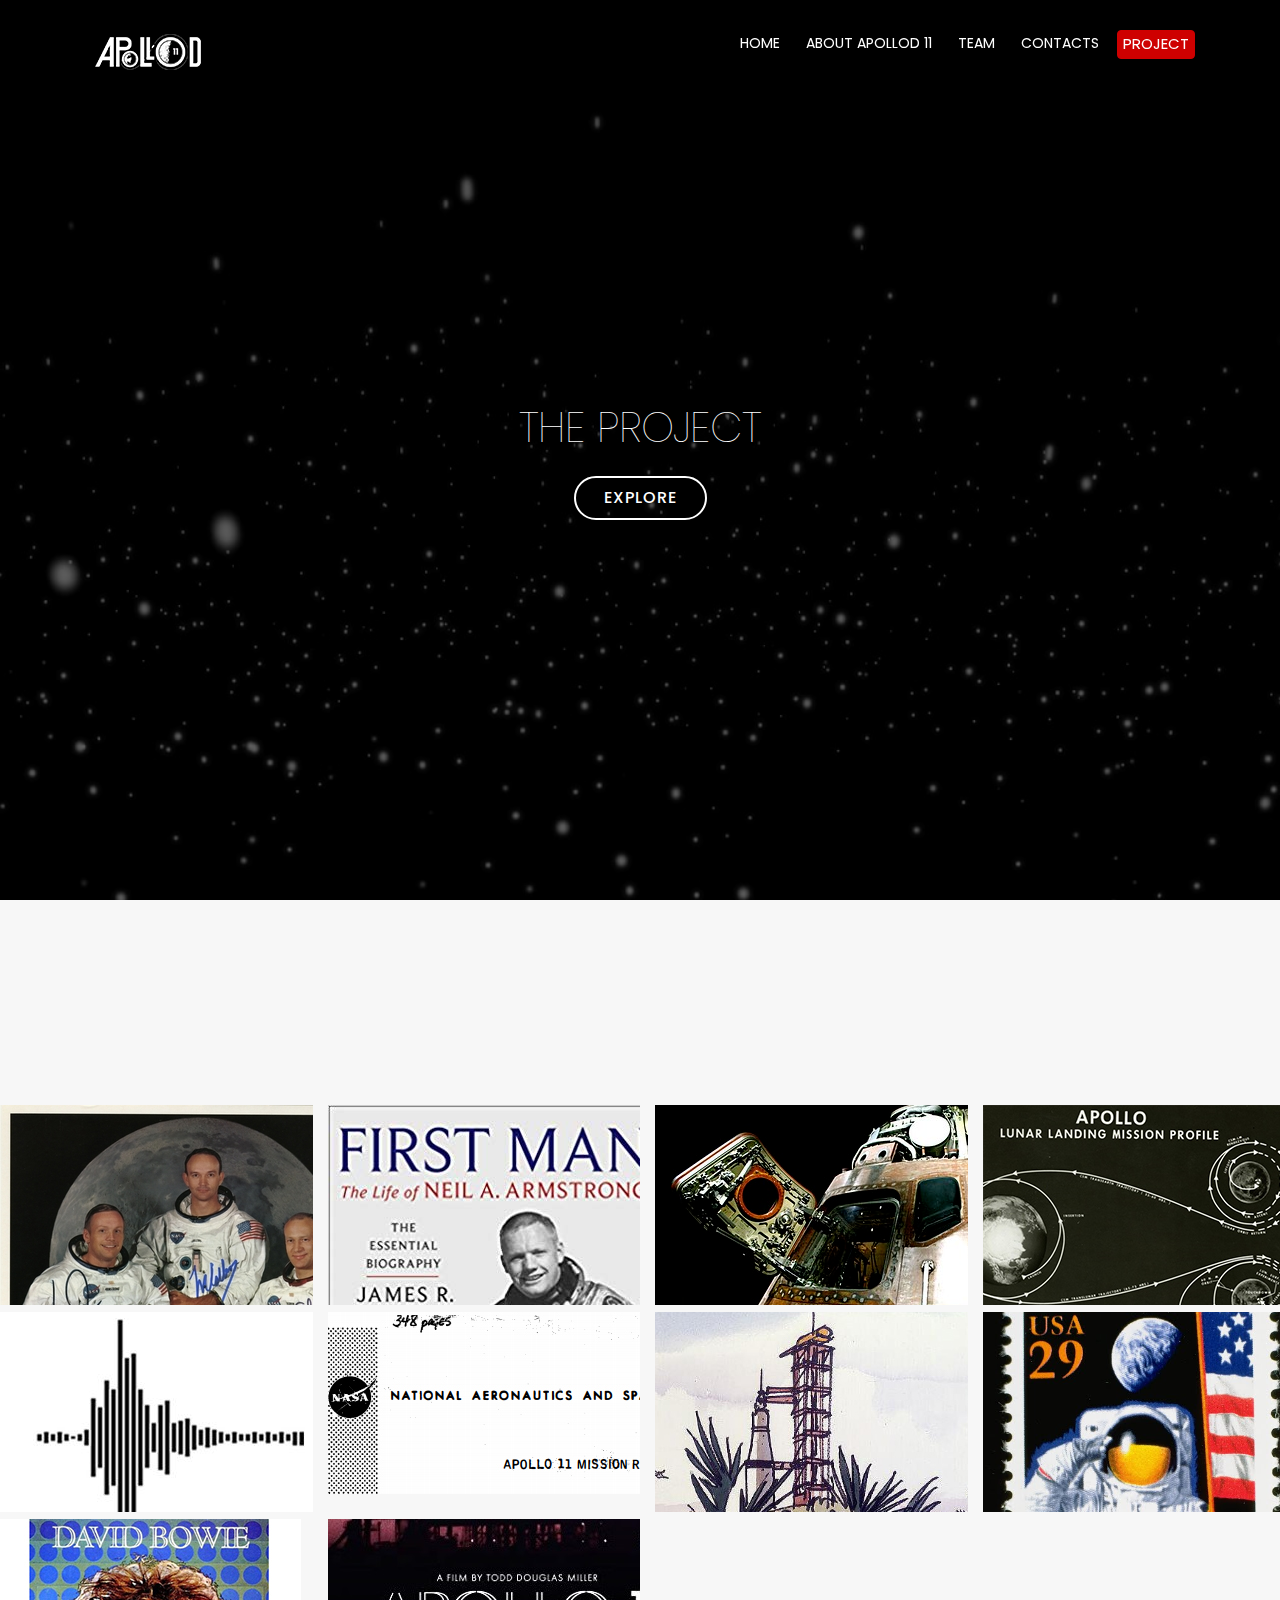
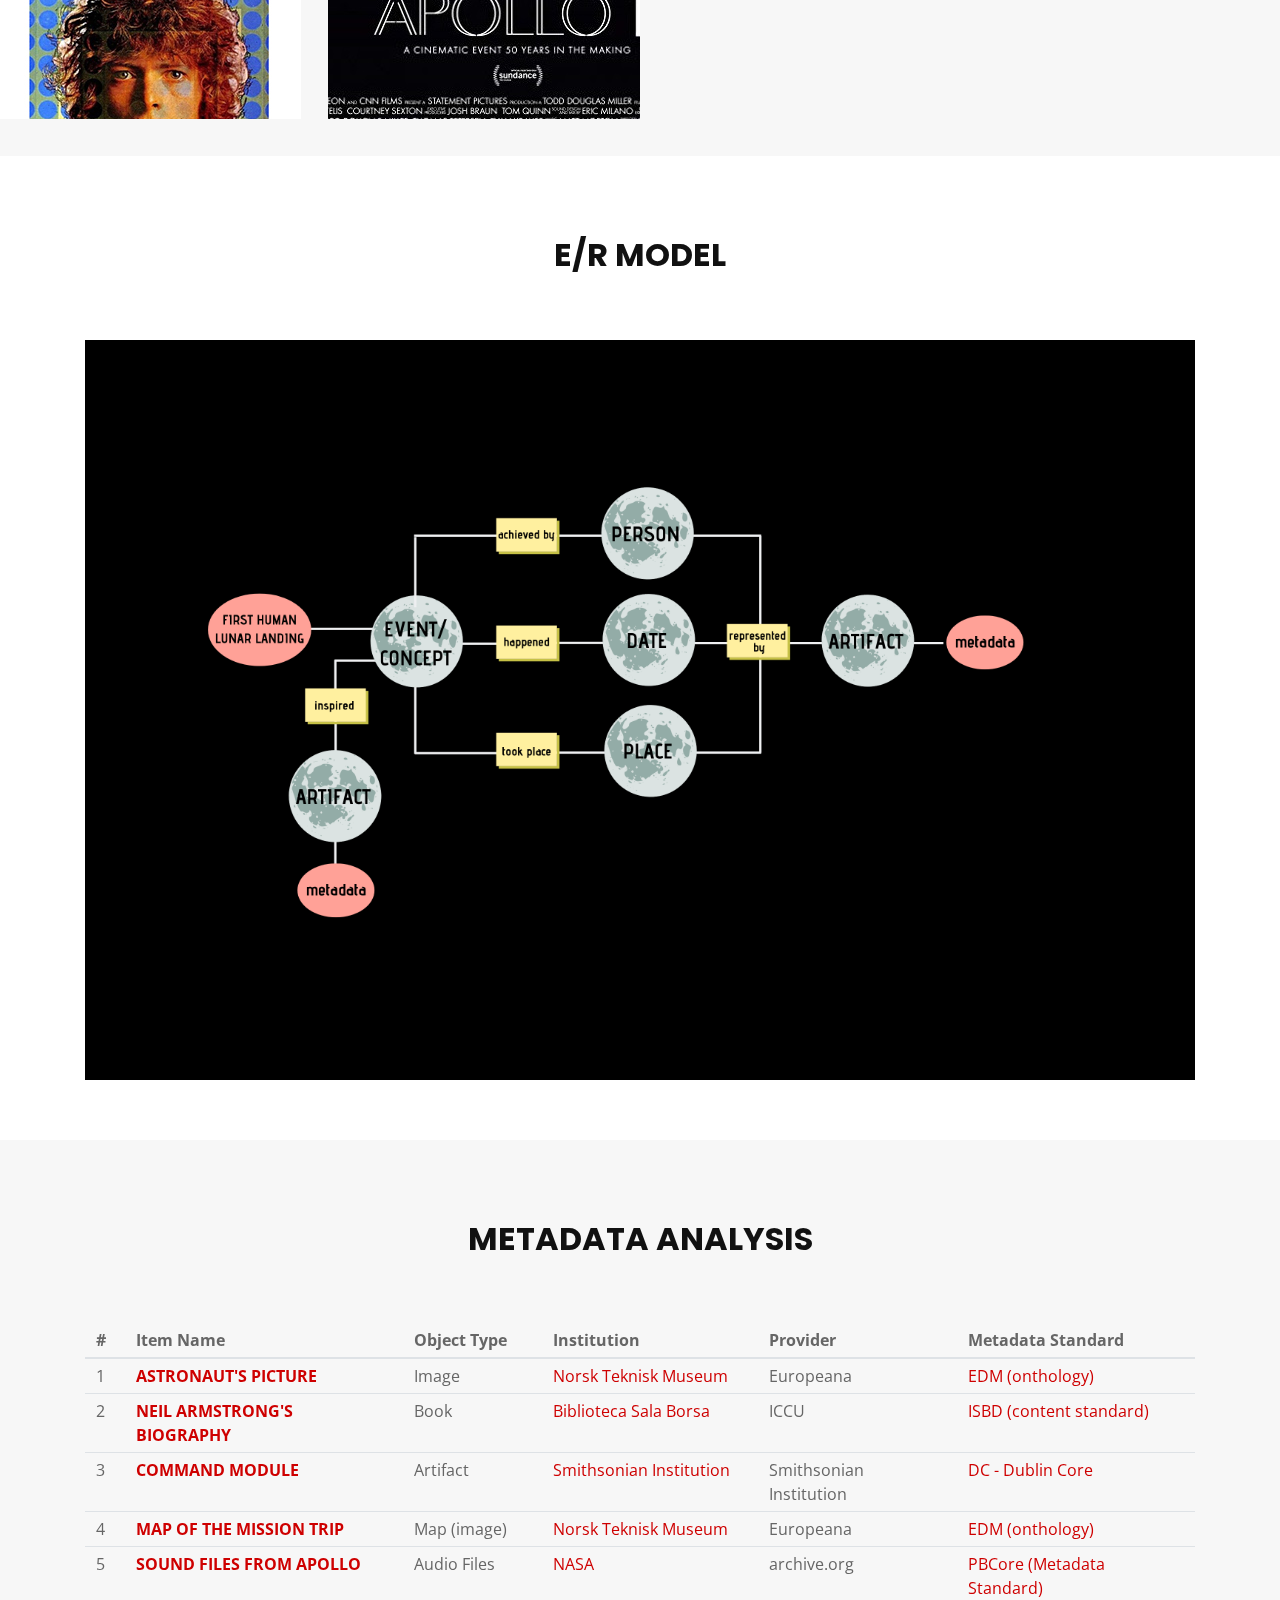
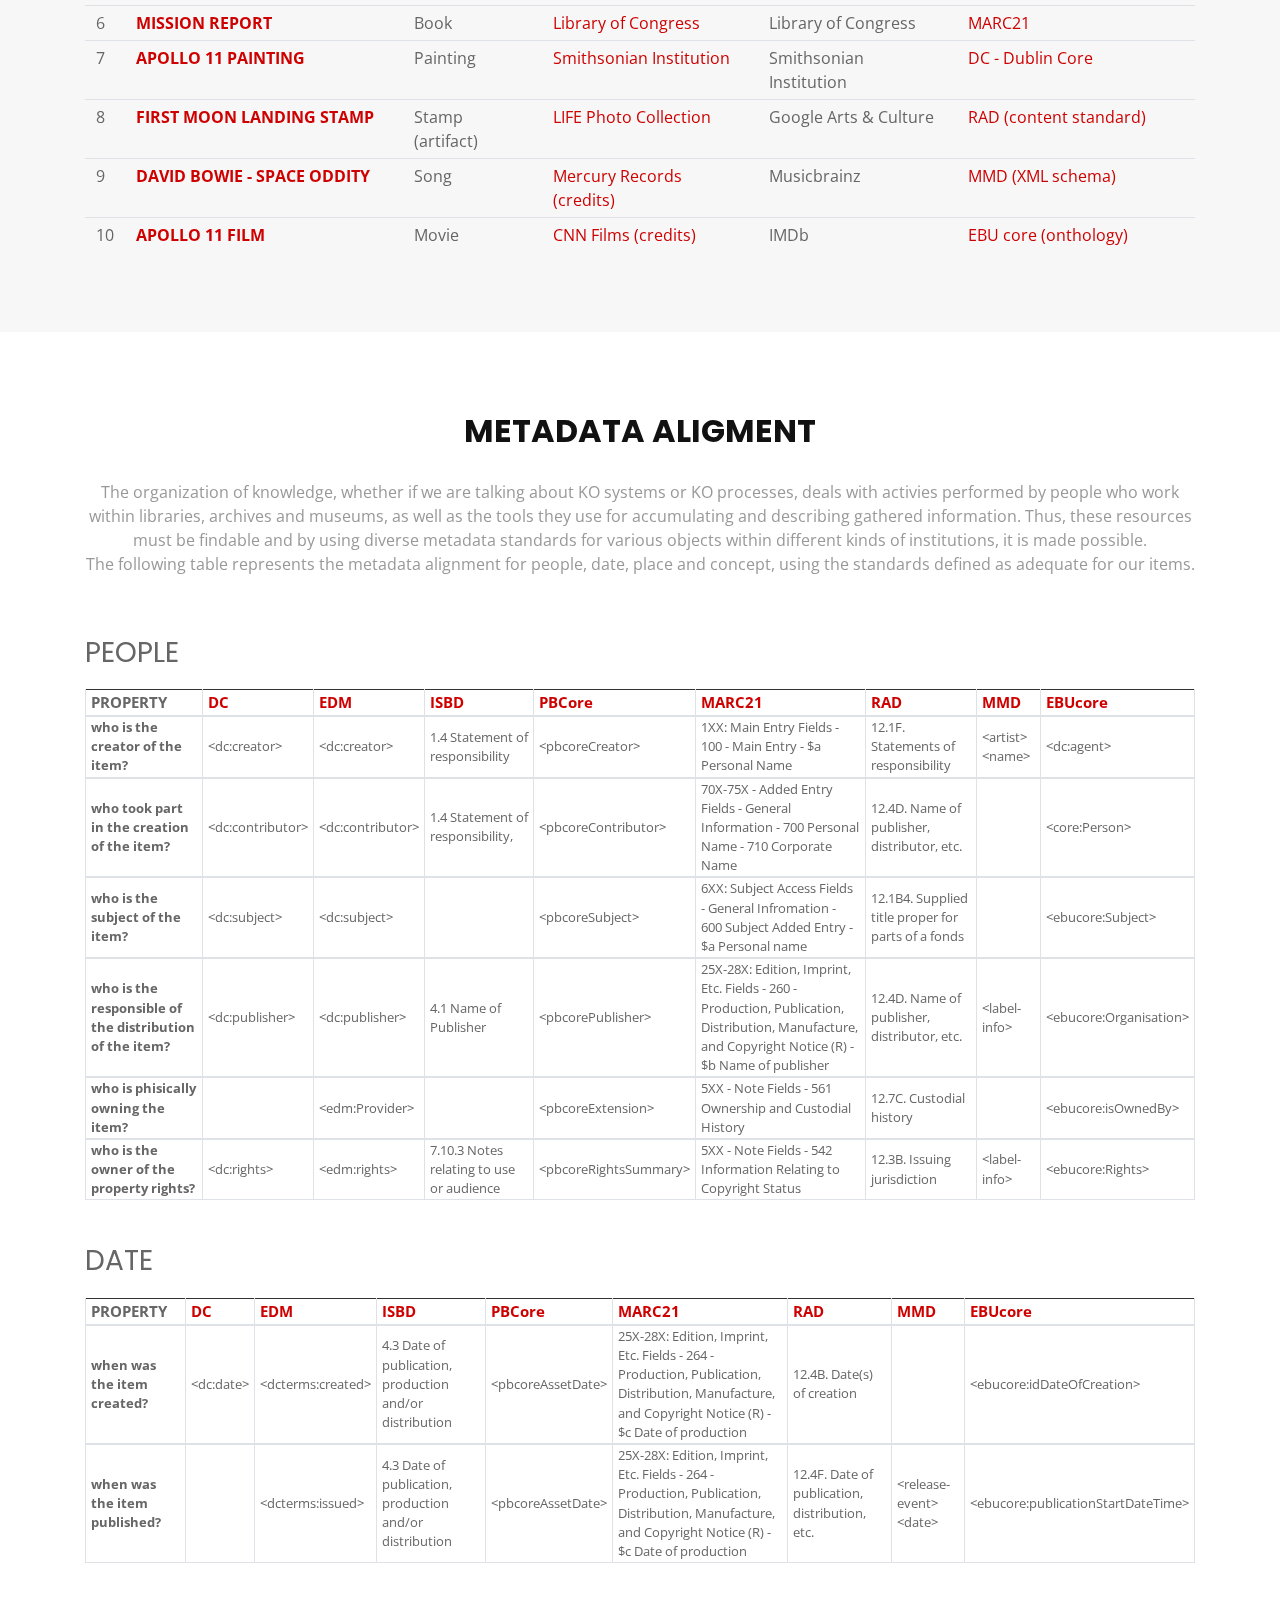
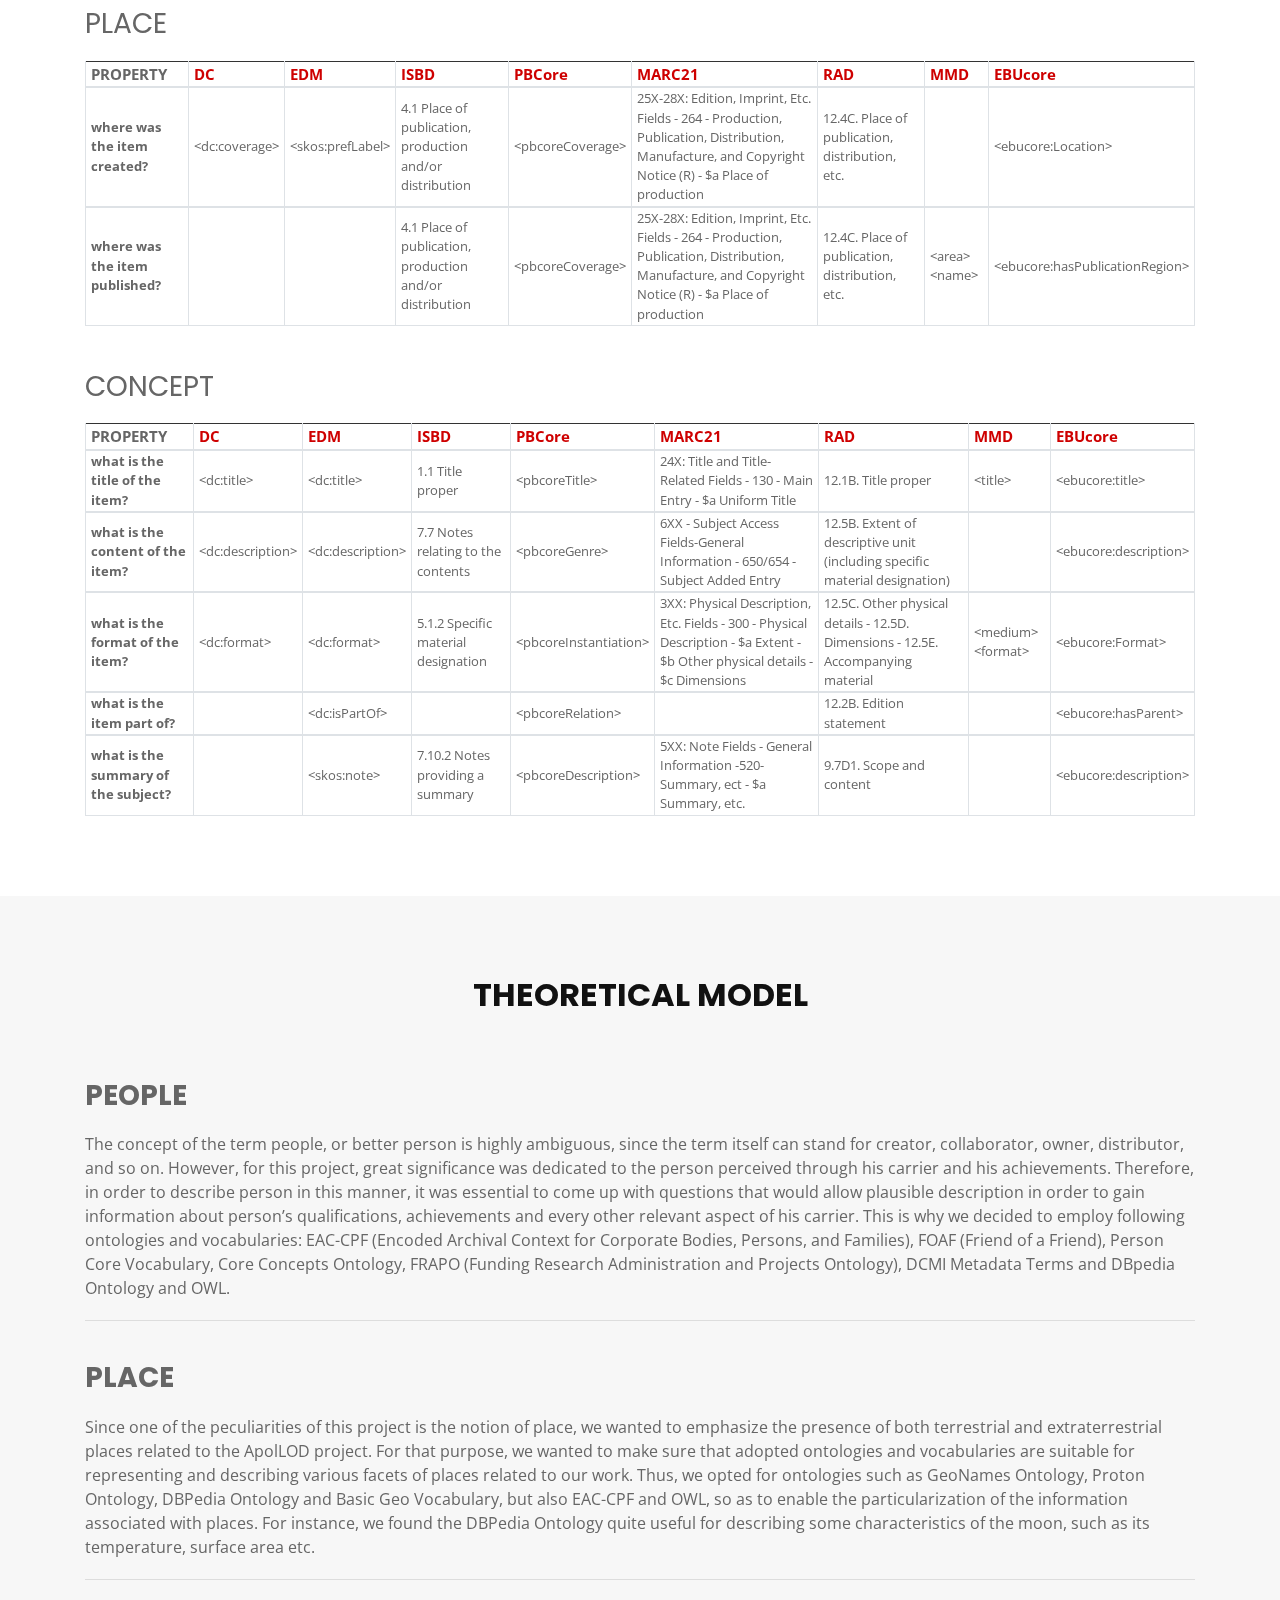
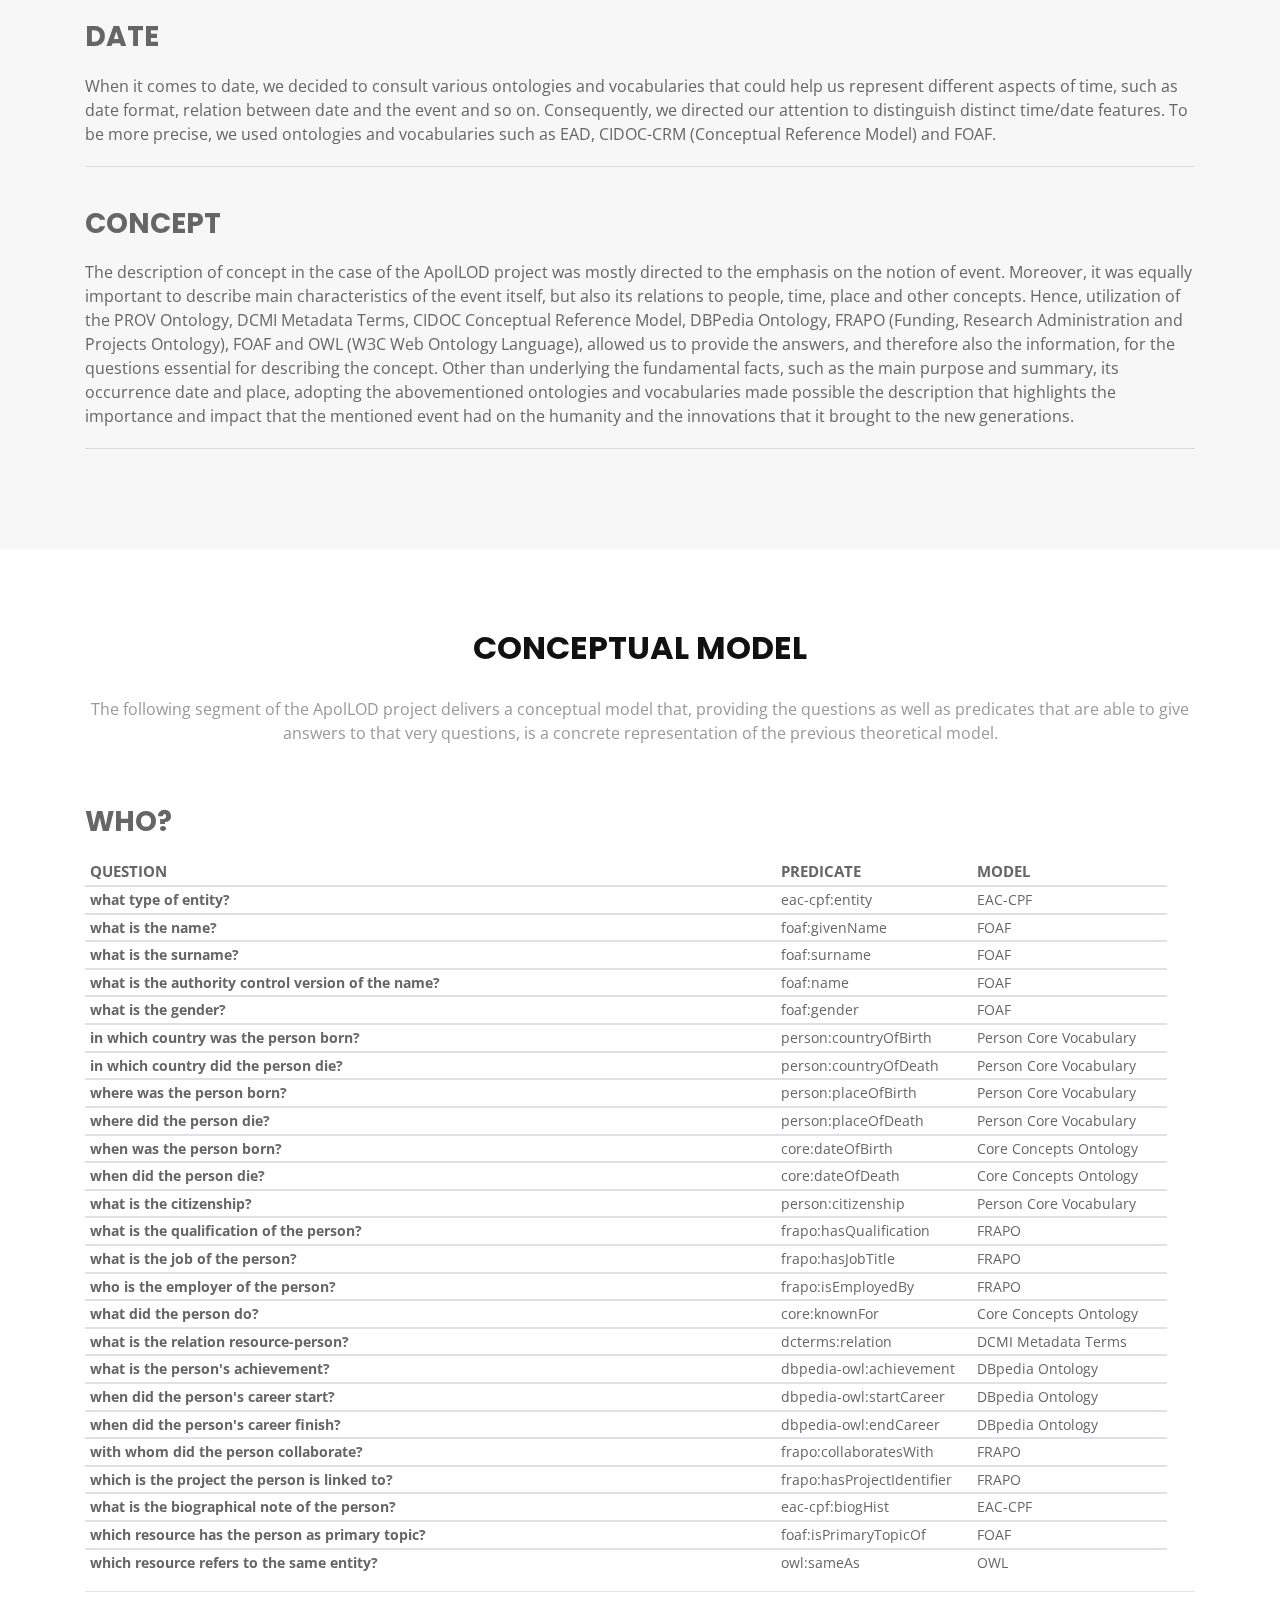
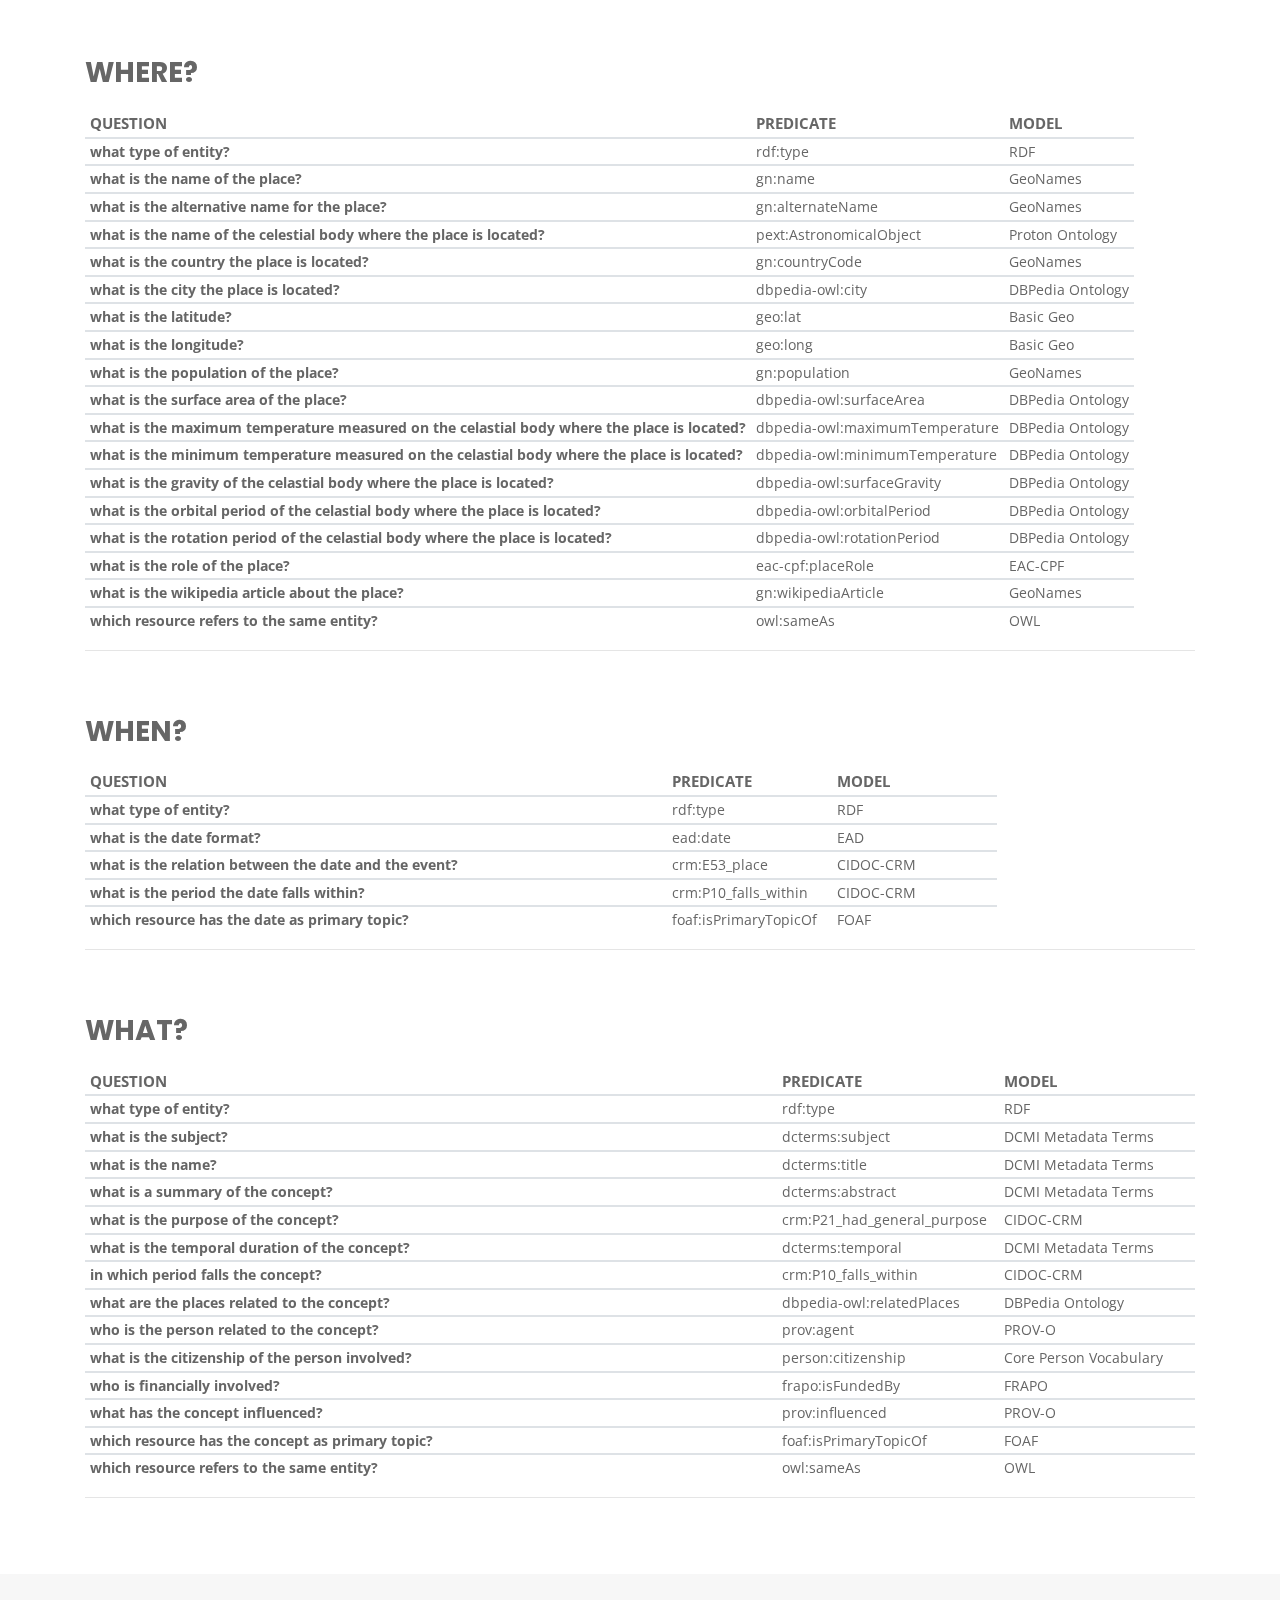
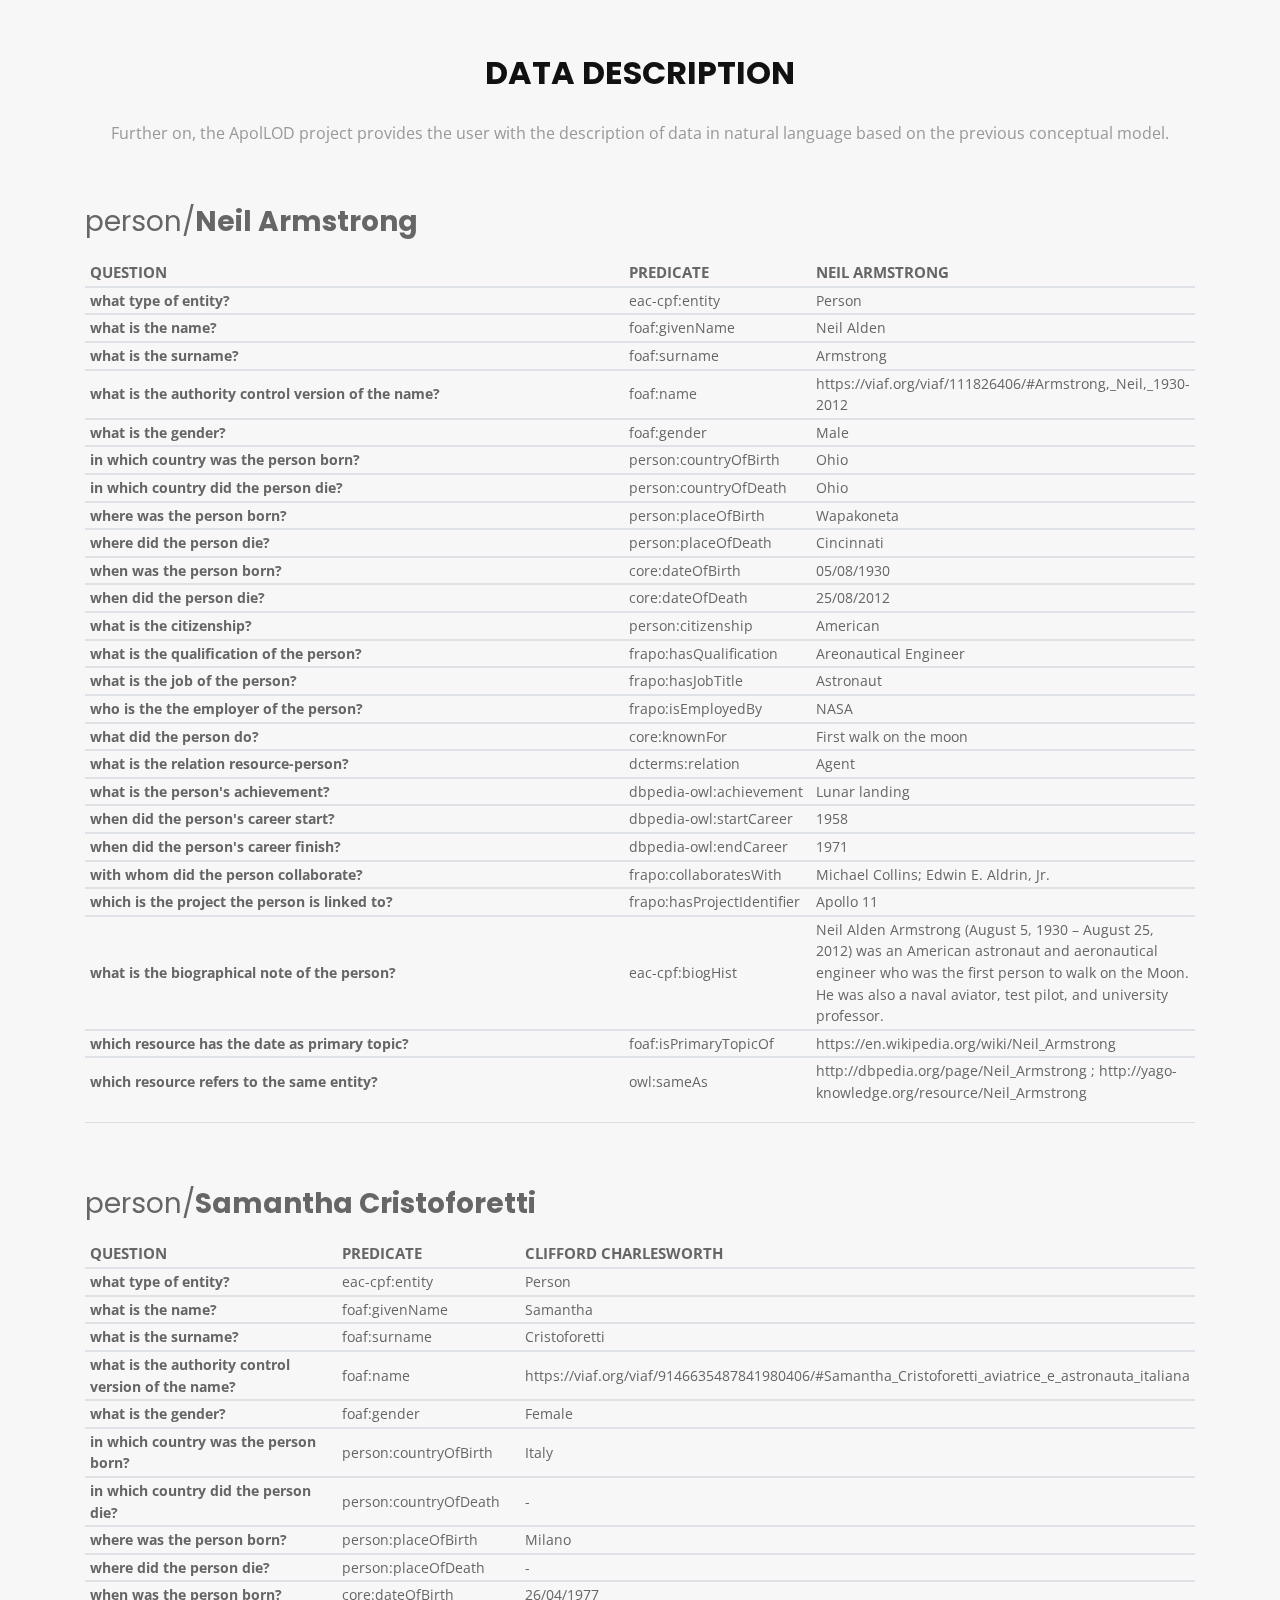
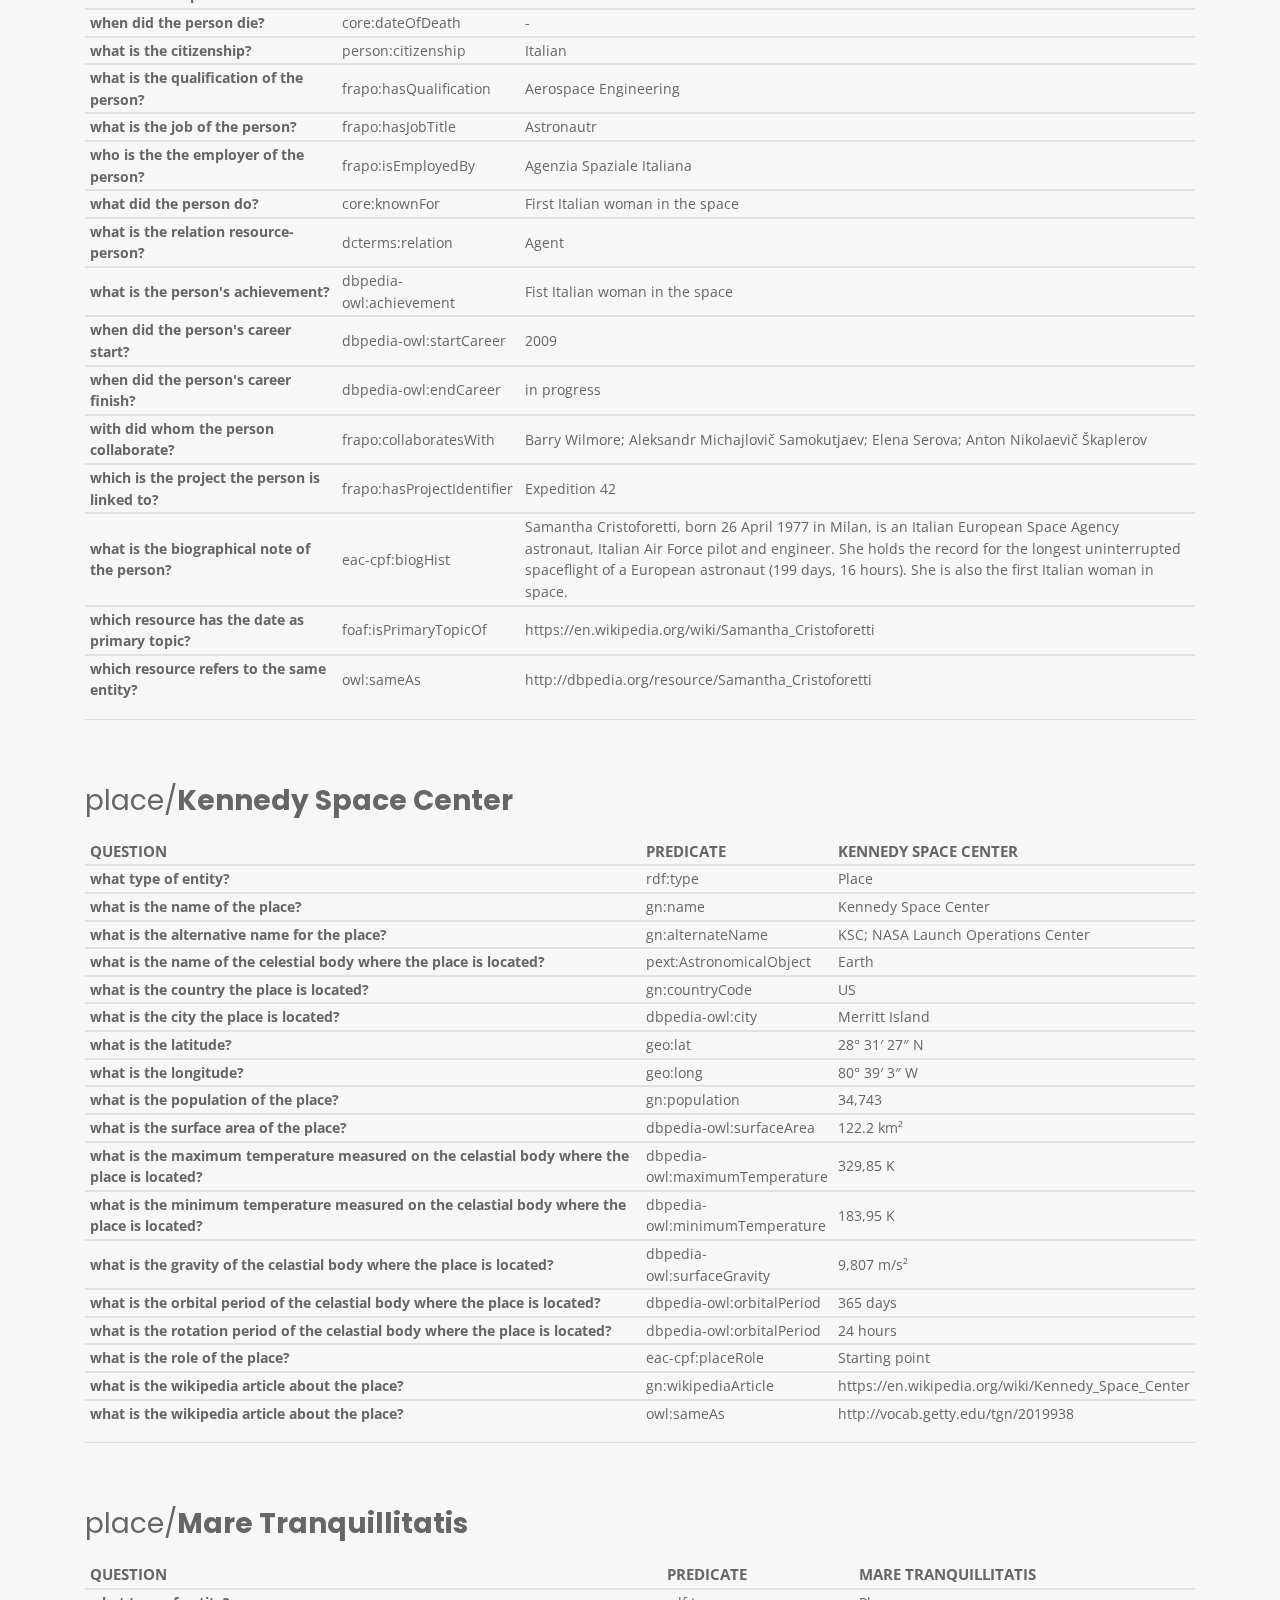
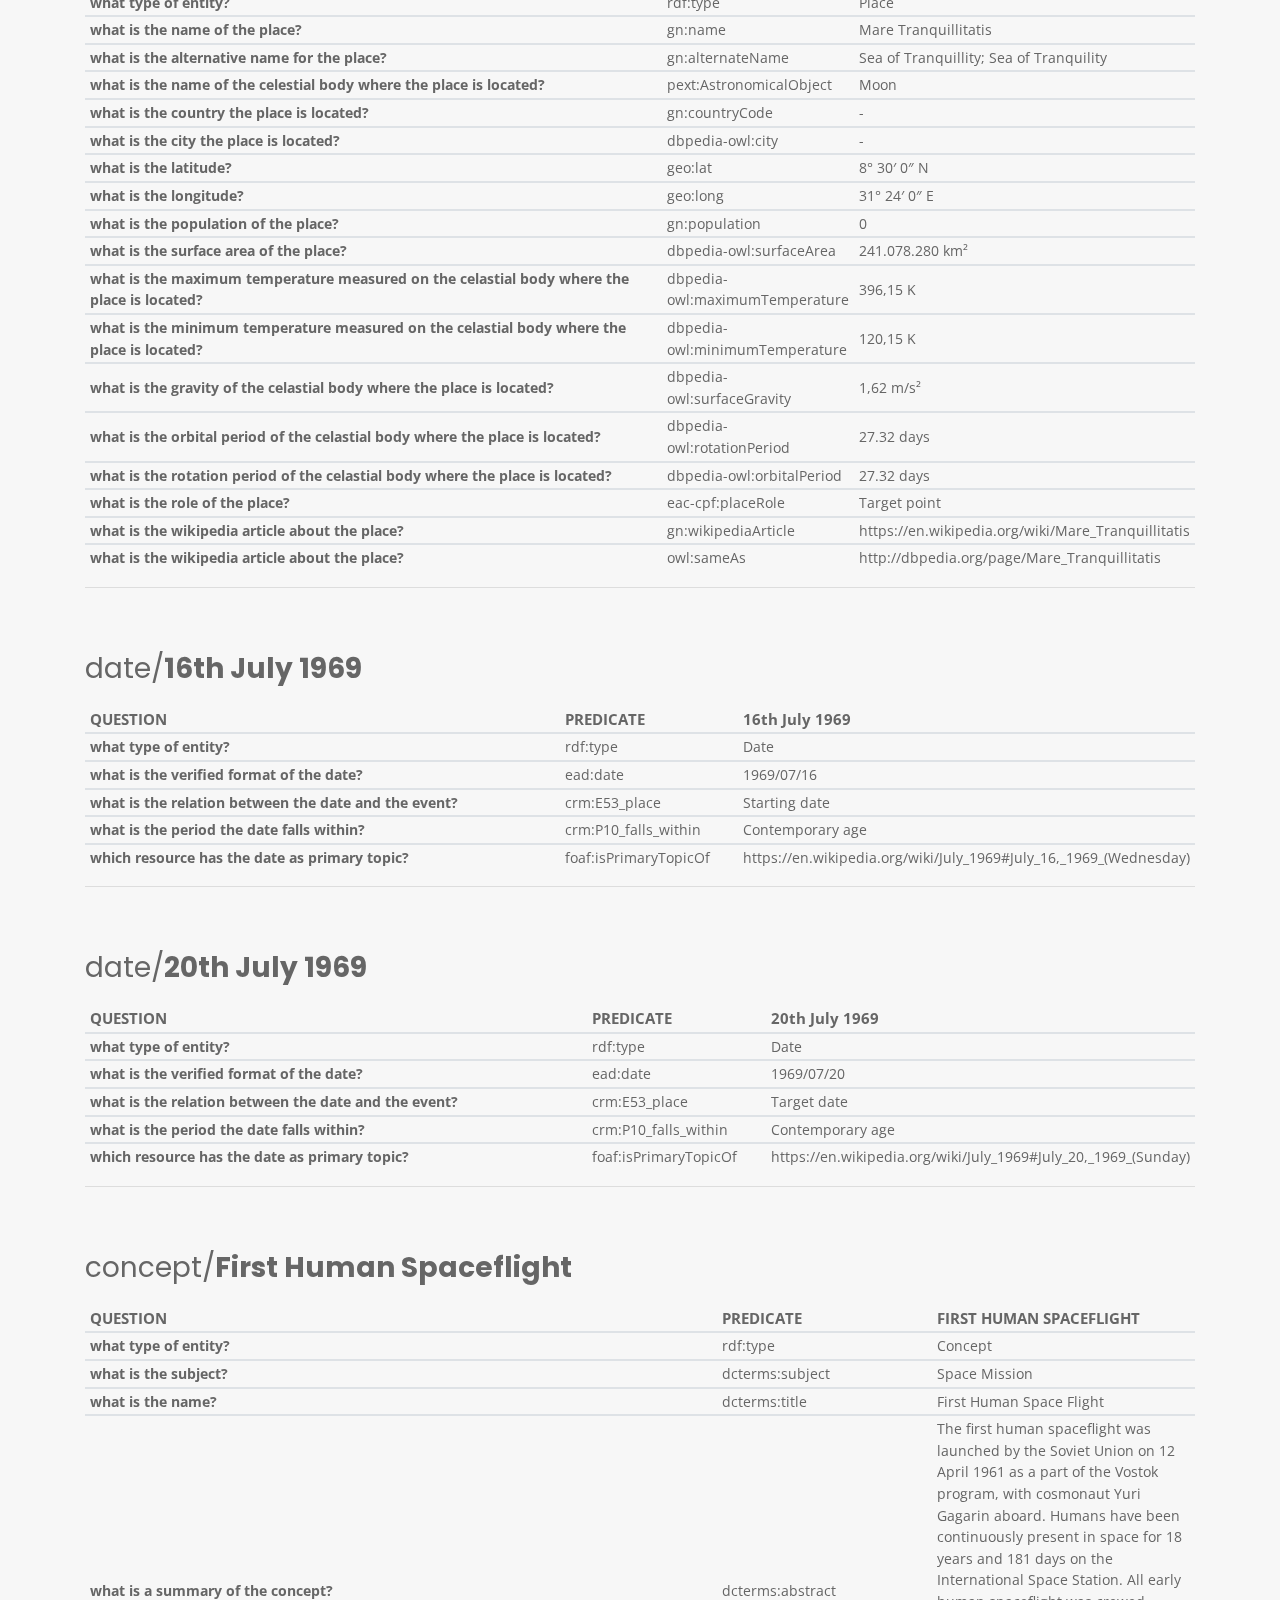
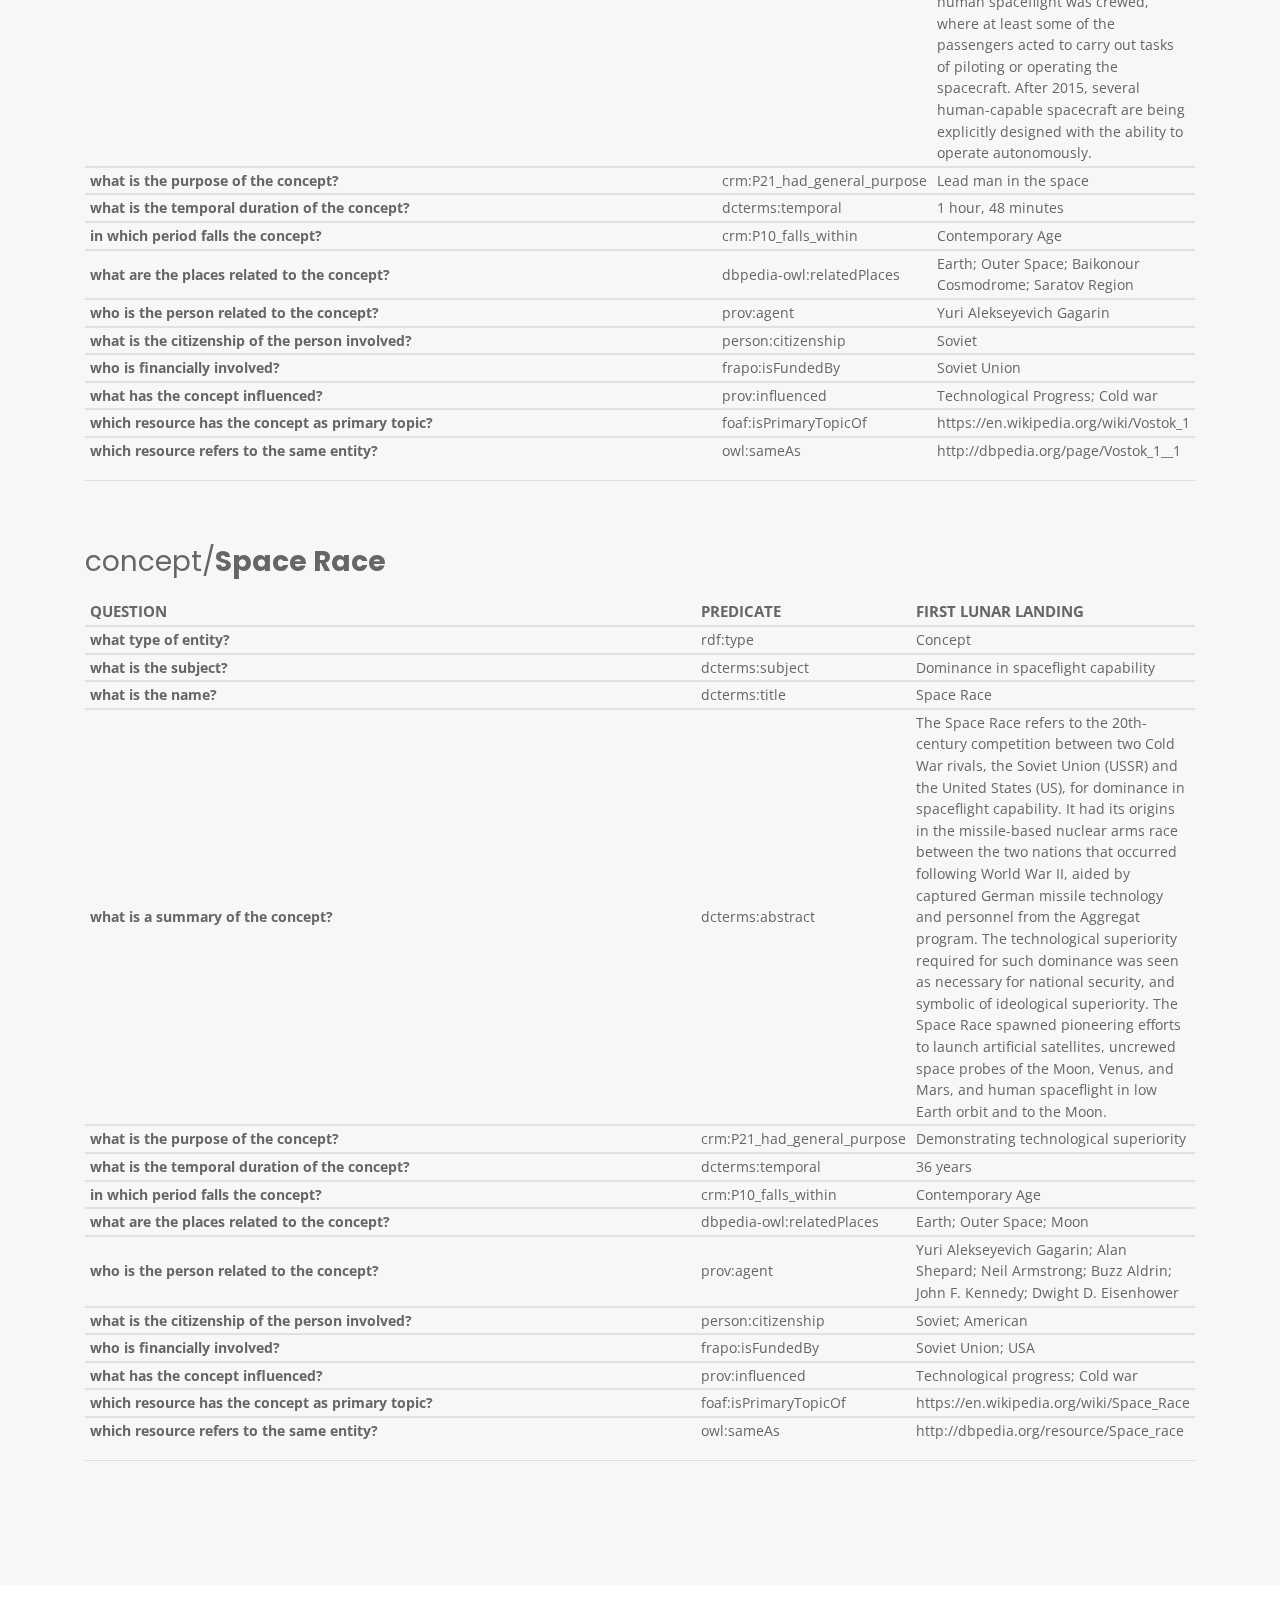
==== commit da274535: "Merge branch 'master' of https://github.com/apolLOD11/apolLOD11.github.io" ====
--- a/analysis.html
+++ b/analysis.html
@@ -5,7 +5,16 @@
   <title>The Project - ApolLOD 11</title>
   <meta content="width=device-width, initial-scale=1.0" name="viewport">
   <meta content="LODLAM, moon, Linked Open Data, Digital Humanities" name="keywords">
-  <meta content="" name="description">
+  <meta name="DC.Title" content="ApolLOD 11, The human exploration of the space described in a LODLAM project">
+  <meta name="DC.Creator.PersonalName" content="Frangipane, Maria Chiara">
+  <meta name="DC.Creator.PersonalName.Address" content="maria.frangipane2@studio.unibo.it">
+  <meta name="DC.Creator.PersonalName" content="Lučić, Katarina">
+  <meta name="DC.Creator.PersonalName.Address" content="katarina.lucic@studio.unibo.it">
+  <meta name="DC.Creator.PersonalName" content="Poltronieri, Andrea">
+  <meta name="DC.Creator.PersonalName.Address" content="andrea.poltronieri@studio.unibo.it">
+  <meta name="DC.Subject" content="Linked Open Data">
+  <meta name="DC.Subject" content="RDF">
+  <meta name="DC.Language" content="en">
 
   <!-- Favicons -->
   <link href="img/favicon.png" rel="icon">
@@ -620,19 +629,19 @@
         <h3 id="theoretical-model" class="section-title">Theoretical Model</h3>
         <p class="section-description"></p>
           <h3><b>PEOPLE</b></h3>
-          <p>The concept of the term people, or better person is highly ambiguous, since the term itself can stand for creator, collaborator, owner, distributor, and so on. However, for this project, great significance was dedicated to the person perceived through his carrier and his achievements. Therefore, in order to describe person in this manner, it was essential to come up with questions that would allow plausible description in order to gain information about person’s qualifications, achievements and every other relevant aspect of his carrier. This is why we decided to employ following ontologies and vocabularies: EAC-CPF (Encoded Archival Context for Corporate Bodies, Persons, and Families), FOAF (Friend of a Friend), Person Core Vocabulary, Core Concepts Ontology, FRAPO (Funding Research Administration and Projects Ontology), DCMI Metadata Terms and DBpedia Ontology.</p>
+          <p>The concept of the term people, or better person is highly ambiguous, since the term itself can stand for creator, collaborator, owner, distributor, and so on. However, for this project, great significance was dedicated to the person perceived through his carrier and his achievements. Therefore, in order to describe person in this manner, it was essential to come up with questions that would allow plausible description in order to gain information about person’s qualifications, achievements and every other relevant aspect of his carrier. This is why we decided to employ following ontologies and vocabularies: EAC-CPF (Encoded Archival Context for Corporate Bodies, Persons, and Families), FOAF (Friend of a Friend), Person Core Vocabulary, Core Concepts Ontology, FRAPO (Funding Research Administration and Projects Ontology), DCMI Metadata Terms and DBpedia Ontology and OWL.</p>
           <hr>
           <br>
           <h3><b>PLACE</b></h3>
-          <p>Since one of the peculiarities of this project is the notion of place, we wanted to emphasize the presence of both terrestrial and extraterrestrial places related to the ApolLOD project. For that purpose, we wanted to make sure that adopted ontologies and vocabularies are suitable for representing and describing various facets of places related to our work. Thus, we opted for ontologies such as GeoNames Ontology, DBPedia Ontology and Basic Geo Vocabulary, so as to enable the particularization of the information associated with places. For instance, we found the DBPedia Ontology quite useful for describing some characteristics of the moon, such as its temperature, surface area etc. </p>
+          <p>Since one of the peculiarities of this project is the notion of place, we wanted to emphasize the presence of both terrestrial and extraterrestrial places related to the ApolLOD project. For that purpose, we wanted to make sure that adopted ontologies and vocabularies are suitable for representing and describing various facets of places related to our work. Thus, we opted for ontologies such as GeoNames Ontology, Proton Ontology, DBPedia Ontology and Basic Geo Vocabulary, but also EAC-CPF and OWL, so as to enable the particularization of the information associated with places. For instance, we found the DBPedia Ontology quite useful for describing some characteristics of the moon, such as its temperature, surface area etc. </p>
           <hr>
           <br>
           <h3><b>DATE</b></h3>
-          <p>When it comes to date, we decided to consult various ontologies and vocabularies that could help us represent different aspects of time. Consequently, we directed our attention to distinguish distinct time/date features. To be more precise, using the EAC-CPF (Encoded Archival Context for Corporate Bodies, Persons, and Families), we provided primary information about the date, but then again, with the specific elements of the Service Ontology we managed to provide more particular details, such as the time difference between the Earth and the Moon.</p>
+          <p>When it comes to date, we decided to consult various ontologies and vocabularies that could help us represent different aspects of time, such as date format, relation between date and the event and so on. Consequently, we directed our attention to distinguish distinct time/date features. To be more precise, we used ontologies and vocabularies such as EAD, CIDOC-CRM (Conceptual Reference Model) and FOAF.</p>
           <hr>
           <br>
           <h3><b>CONCEPT</b></h3>
-          <p>The description of concept in the case of the ApolLOD project was mostly directed to the emphasis on the notion of event. Moreover, it was equally important to describe main characteristics of the event itself, but also its relations to people, time, place and other concepts. Hence, utilization of the EAC-CPF (Encoded Archival Context for Corporate Bodies, Persons, and Families), the PROV Ontology, DCMI Metadata Terms, CIDOC Conceptual Reference Model, DBPedia Ontology, GND Ontology and others, allowed us to provide the answers, and therefore also the information, for the questions essential for describing the concept. Other than underlying the fundamental facts, such as the main goal of the event, its occurrence date and place, adopting the abovementioned ontologies and vocabularies made possible the description that highlights the importance and impact that the mentioned event had on the humanity and the innovations that it brought to the new generations.</p>
+          <p>The description of concept in the case of the ApolLOD project was mostly directed to the emphasis on the notion of event. Moreover, it was equally important to describe main characteristics of the event itself, but also its relations to people, time, place and other concepts. Hence, utilization of the PROV Ontology, DCMI Metadata Terms, CIDOC Conceptual Reference Model, DBPedia Ontology, FRAPO (Funding, Research Administration and Projects Ontology), FOAF and OWL (W3C Web Ontology Language), allowed us to provide the answers, and therefore also the information, for the questions essential for describing the concept. Other than underlying the fundamental facts, such as the main purpose and summary, its occurrence date and place, adopting the abovementioned ontologies and vocabularies made possible the description that highlights the importance and impact that the mentioned event had on the humanity and the innovations that it brought to the new generations.</p>
           <hr>
           <br>
       </div>
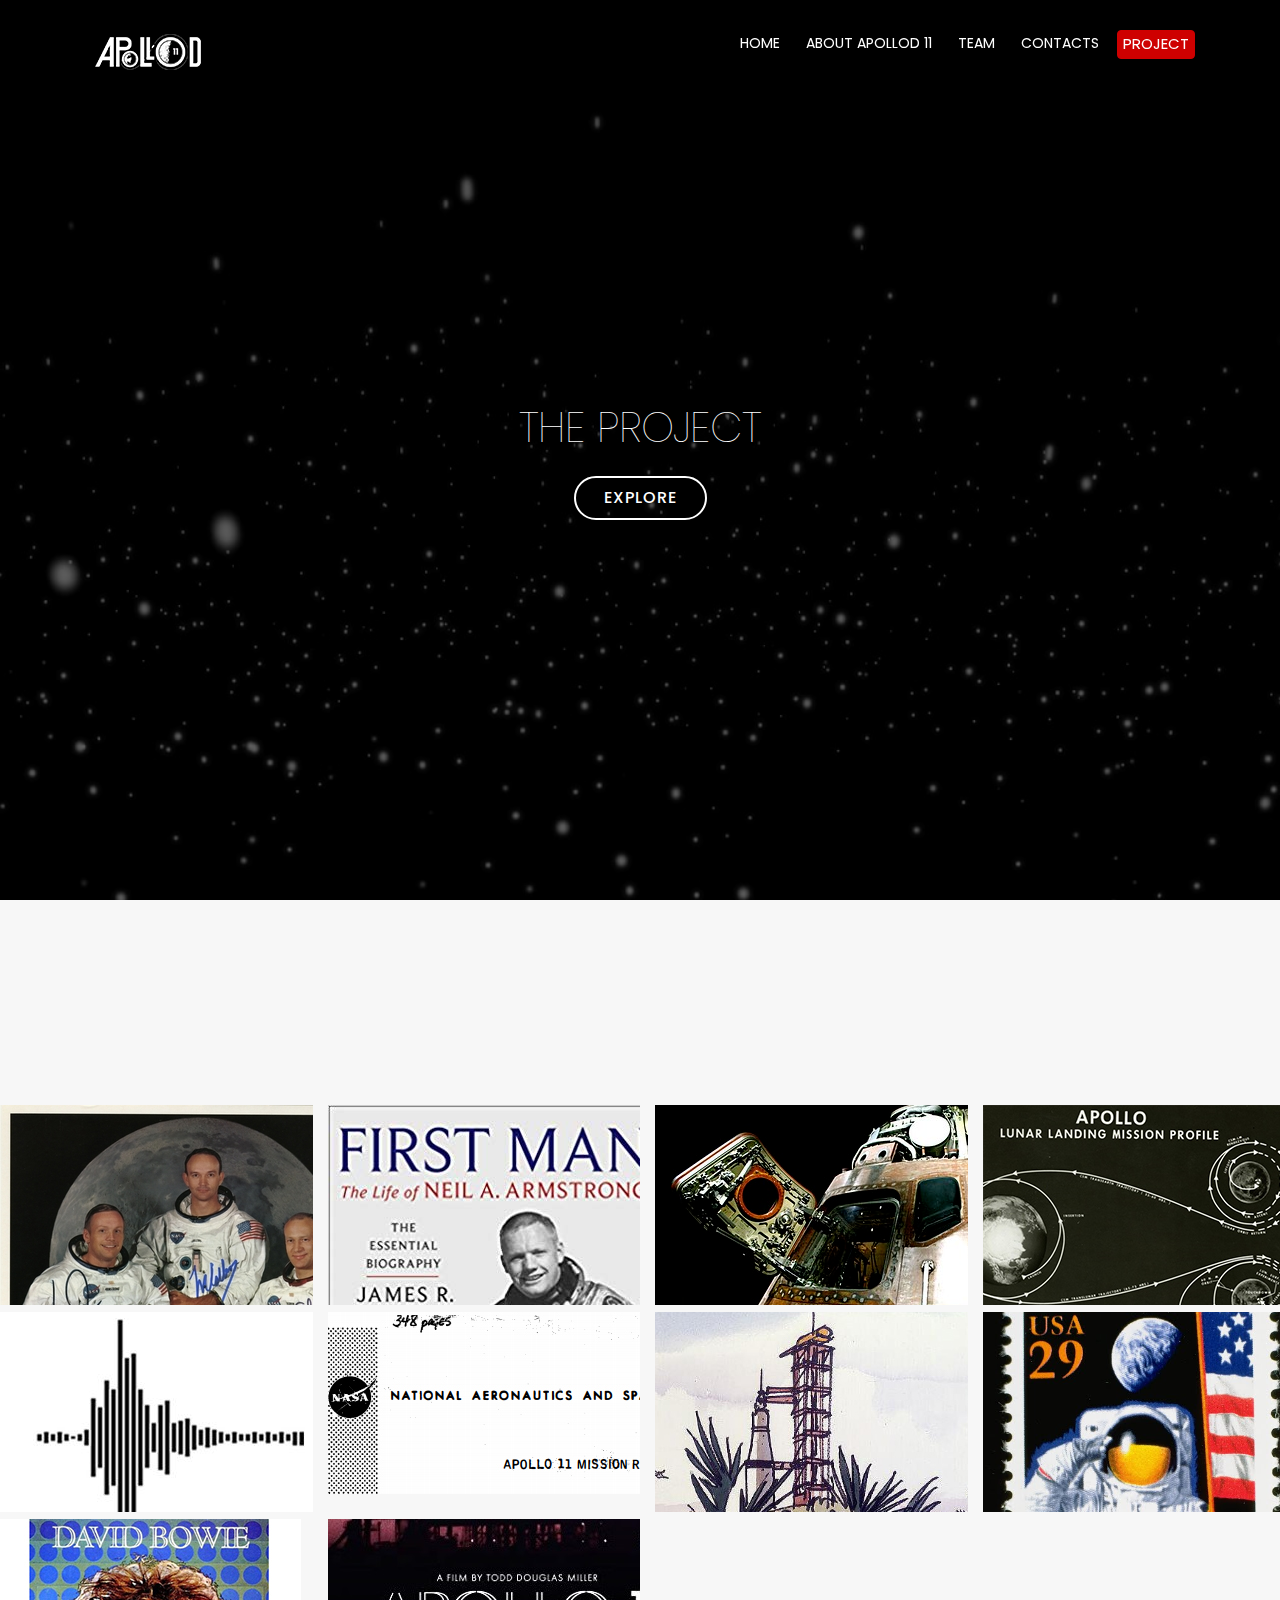
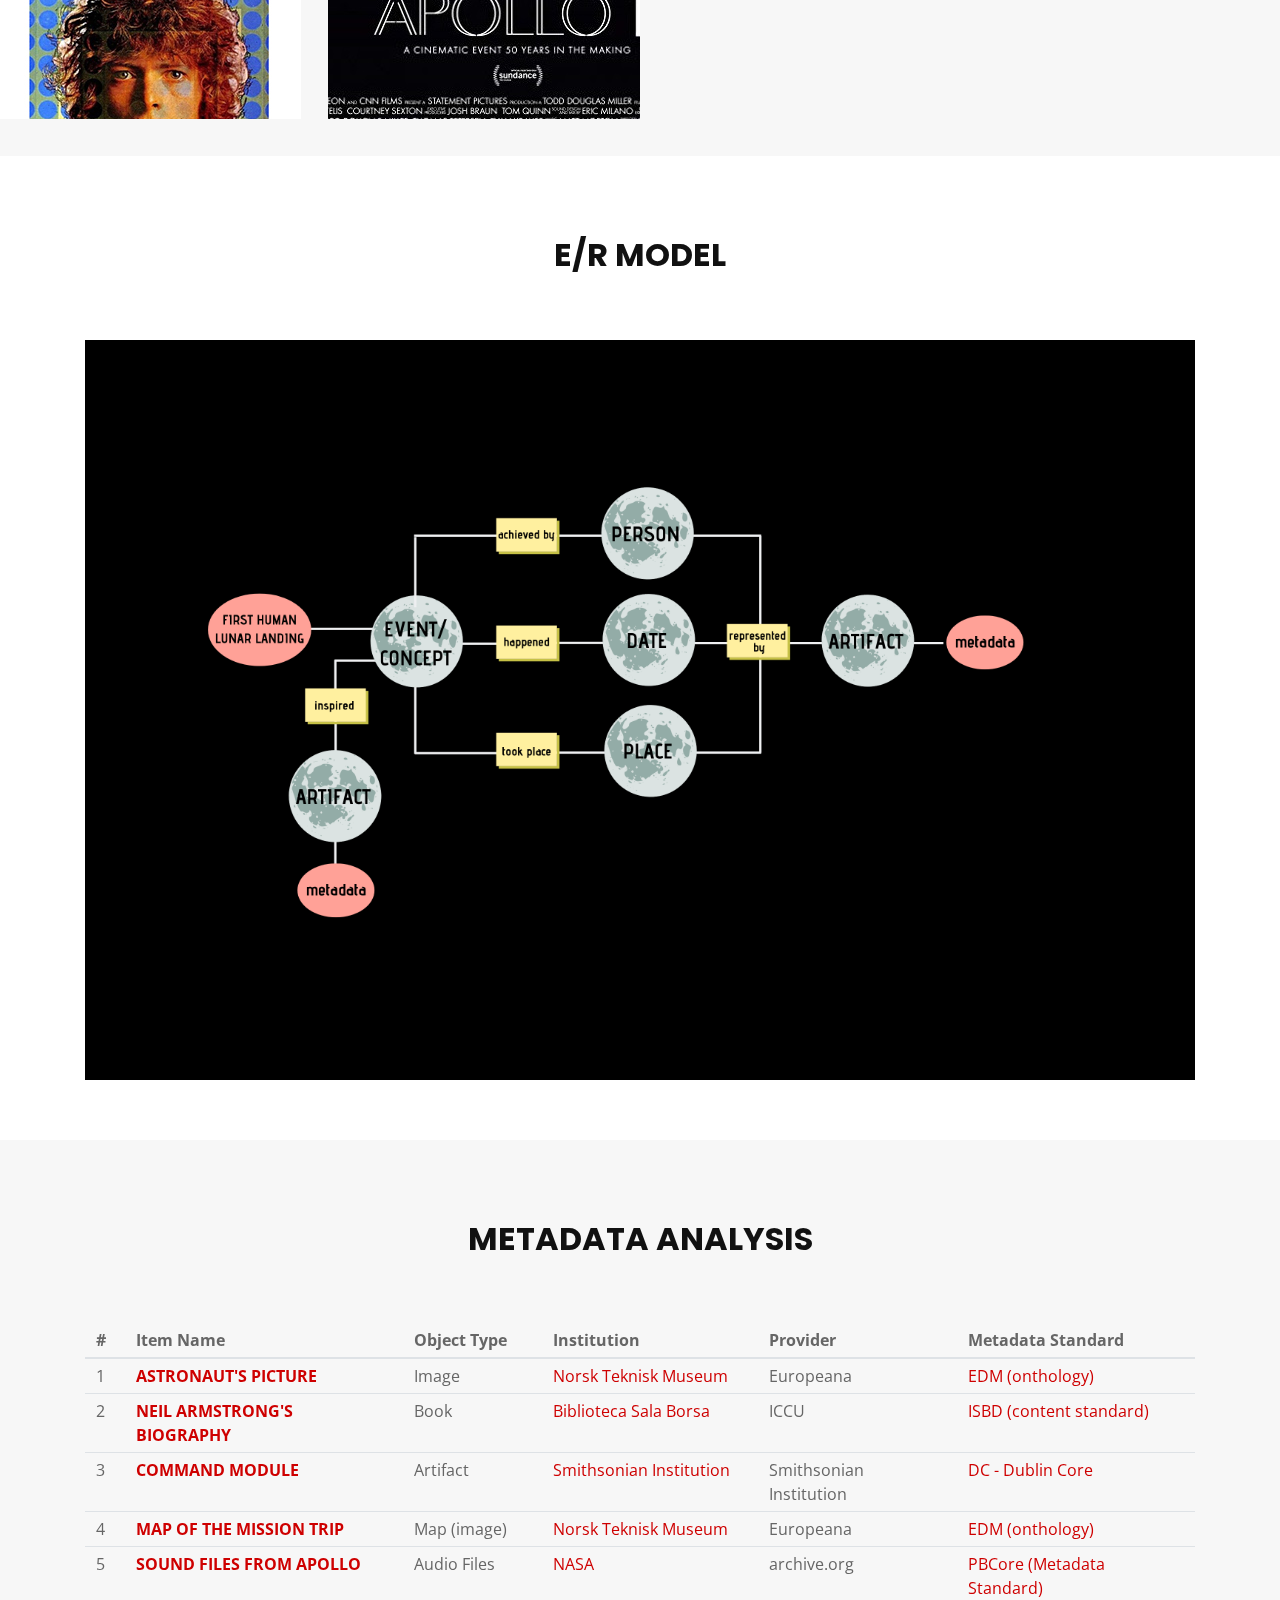
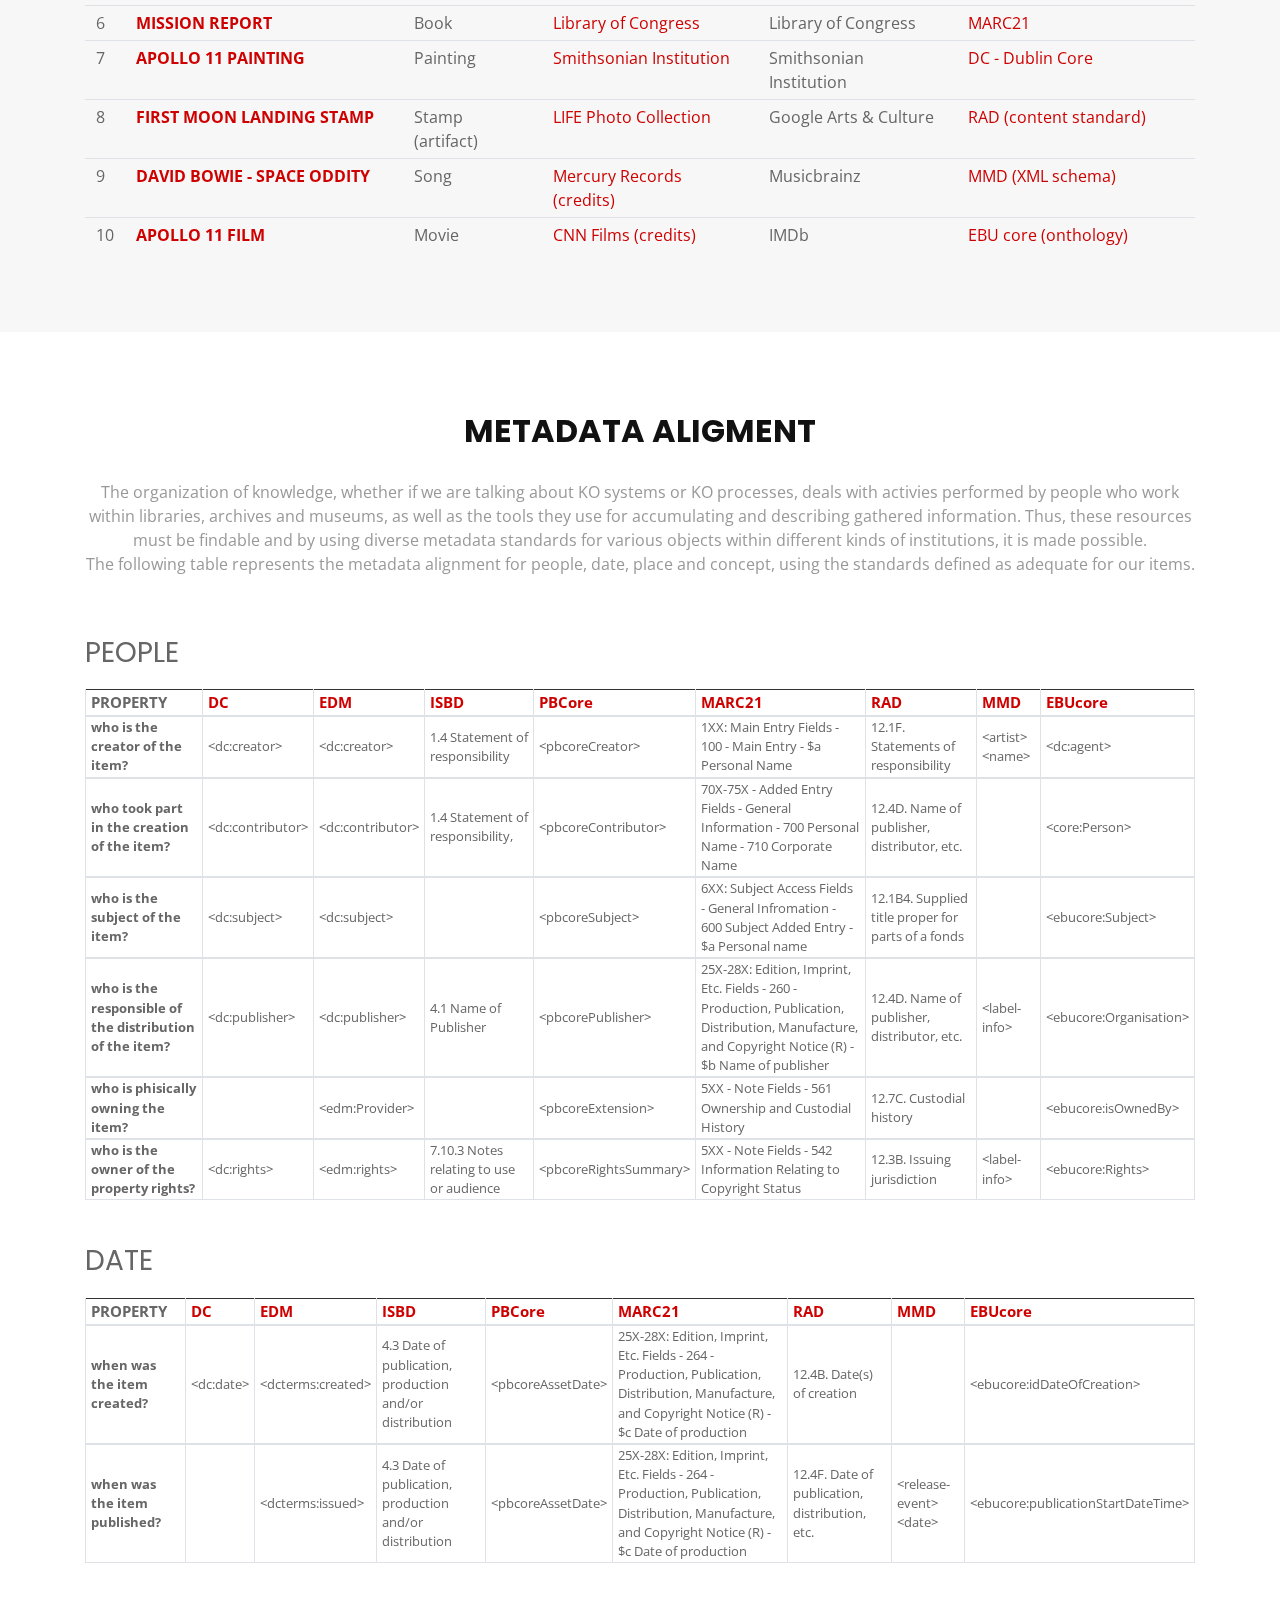
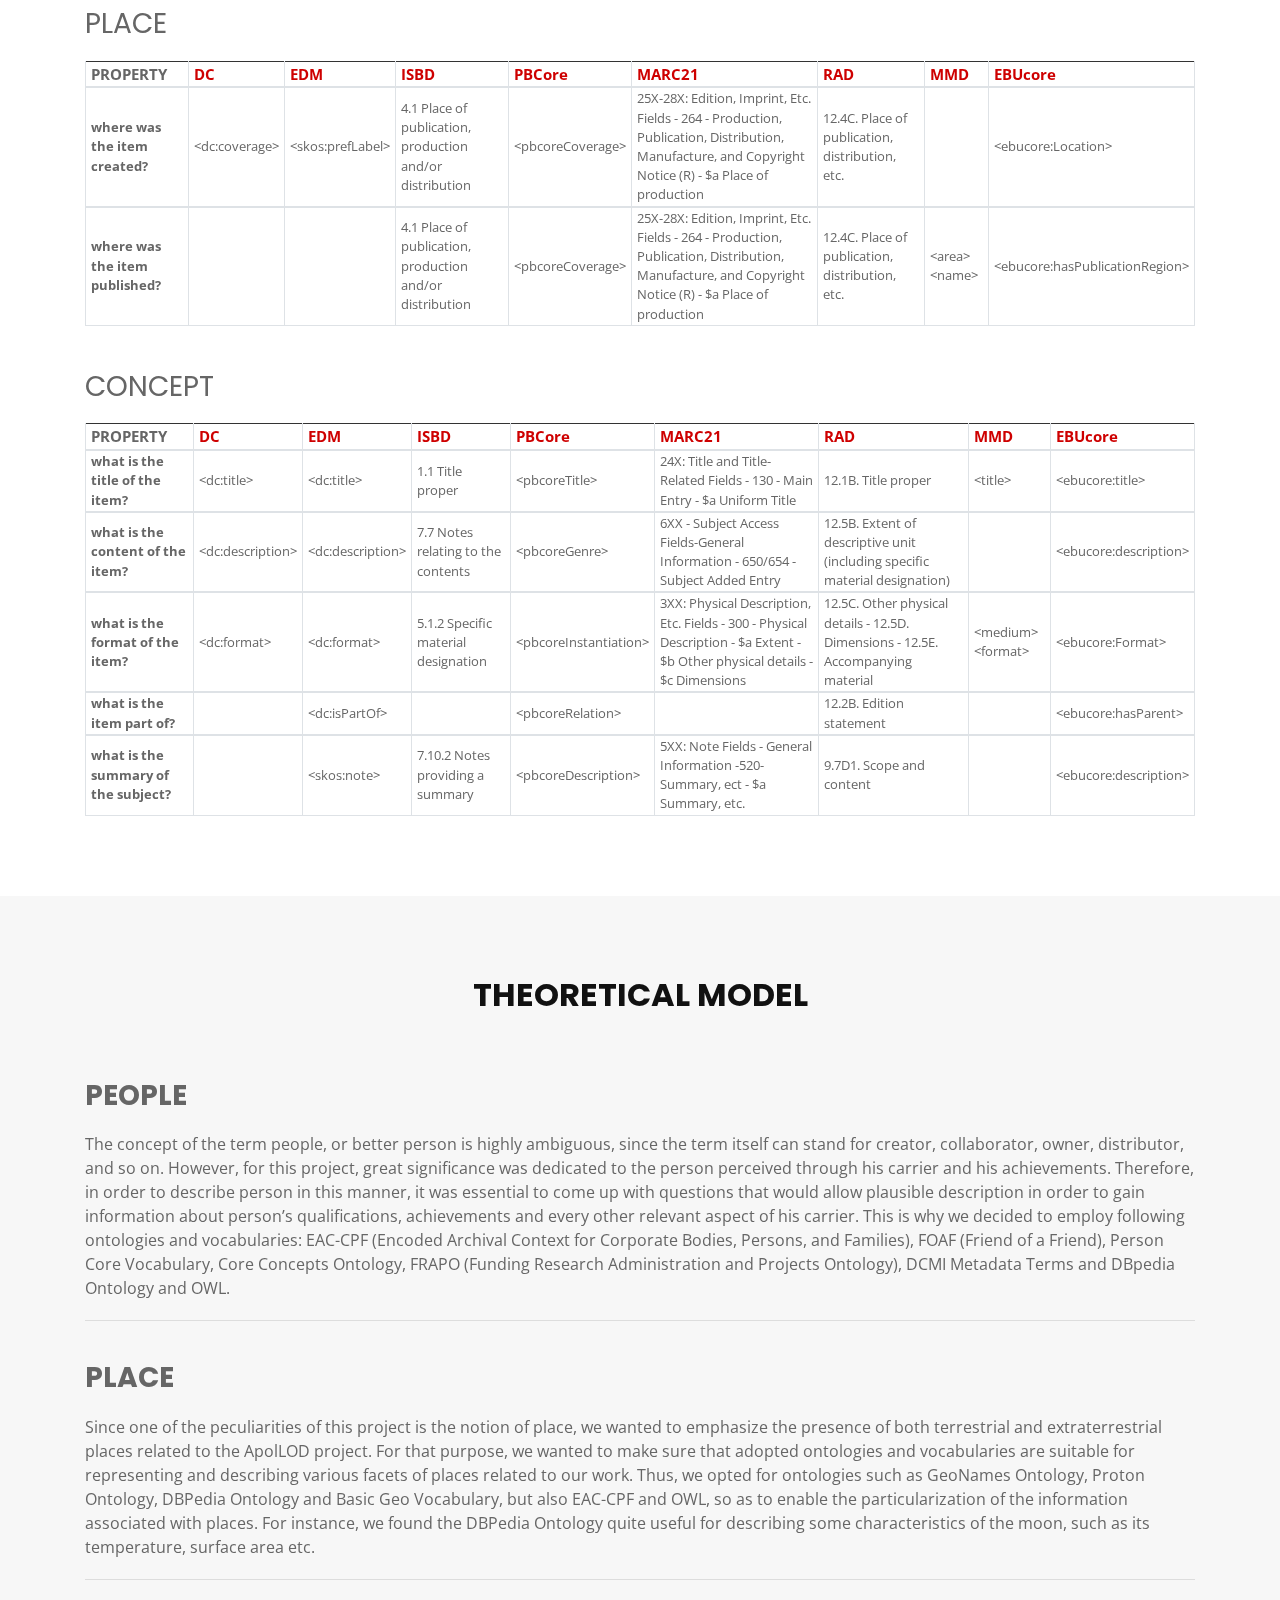
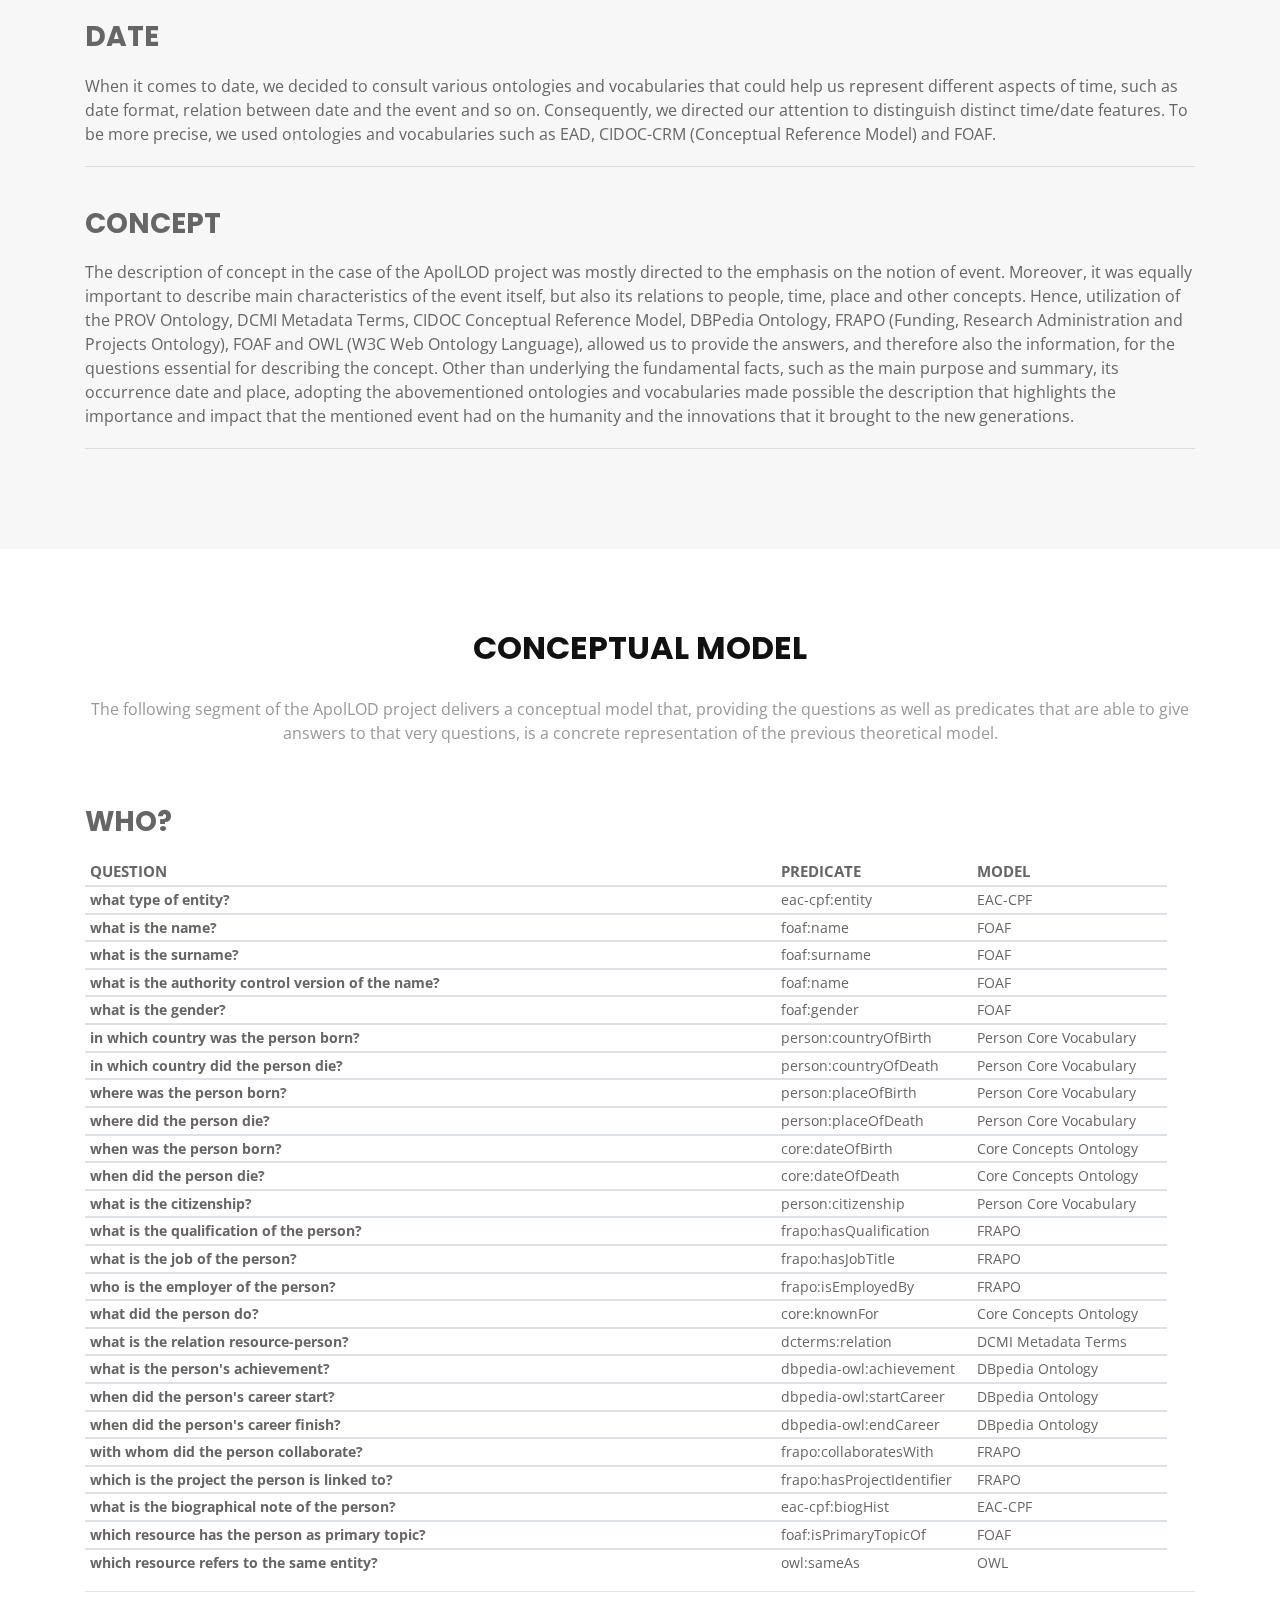
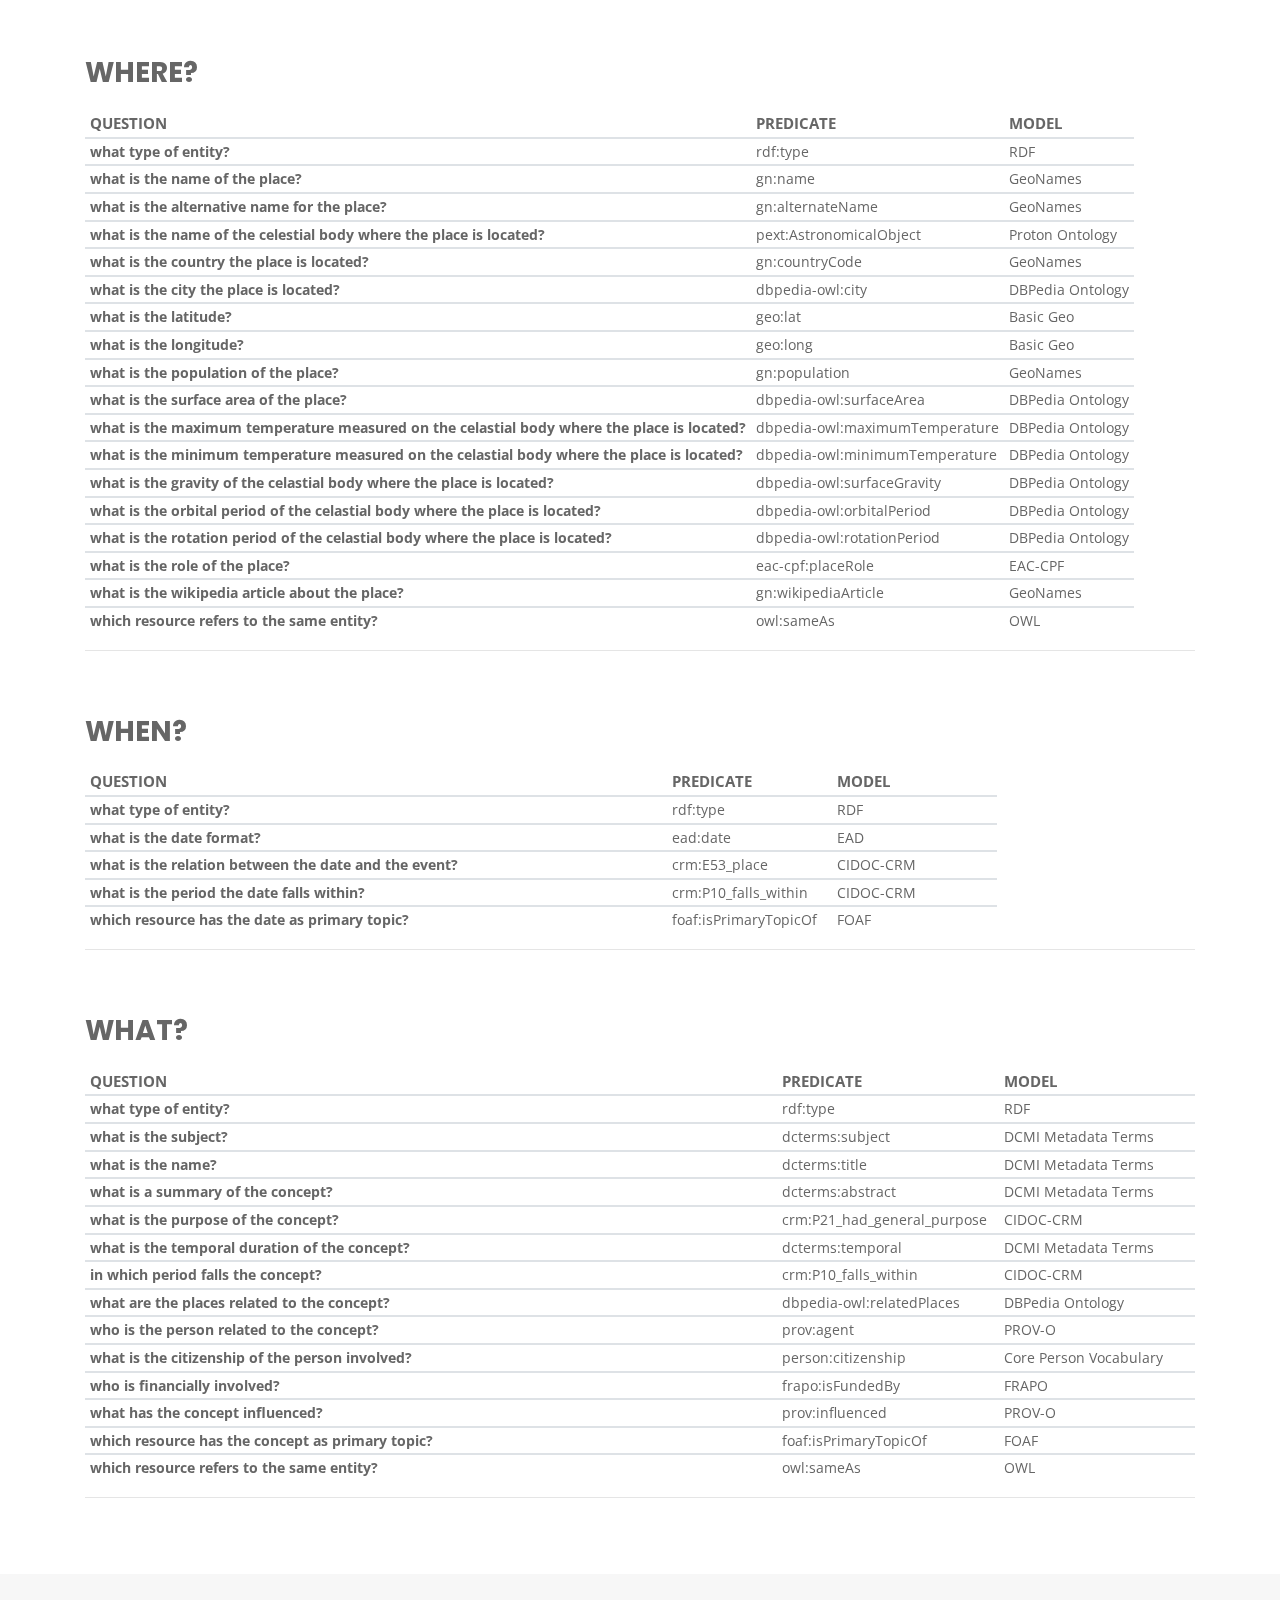
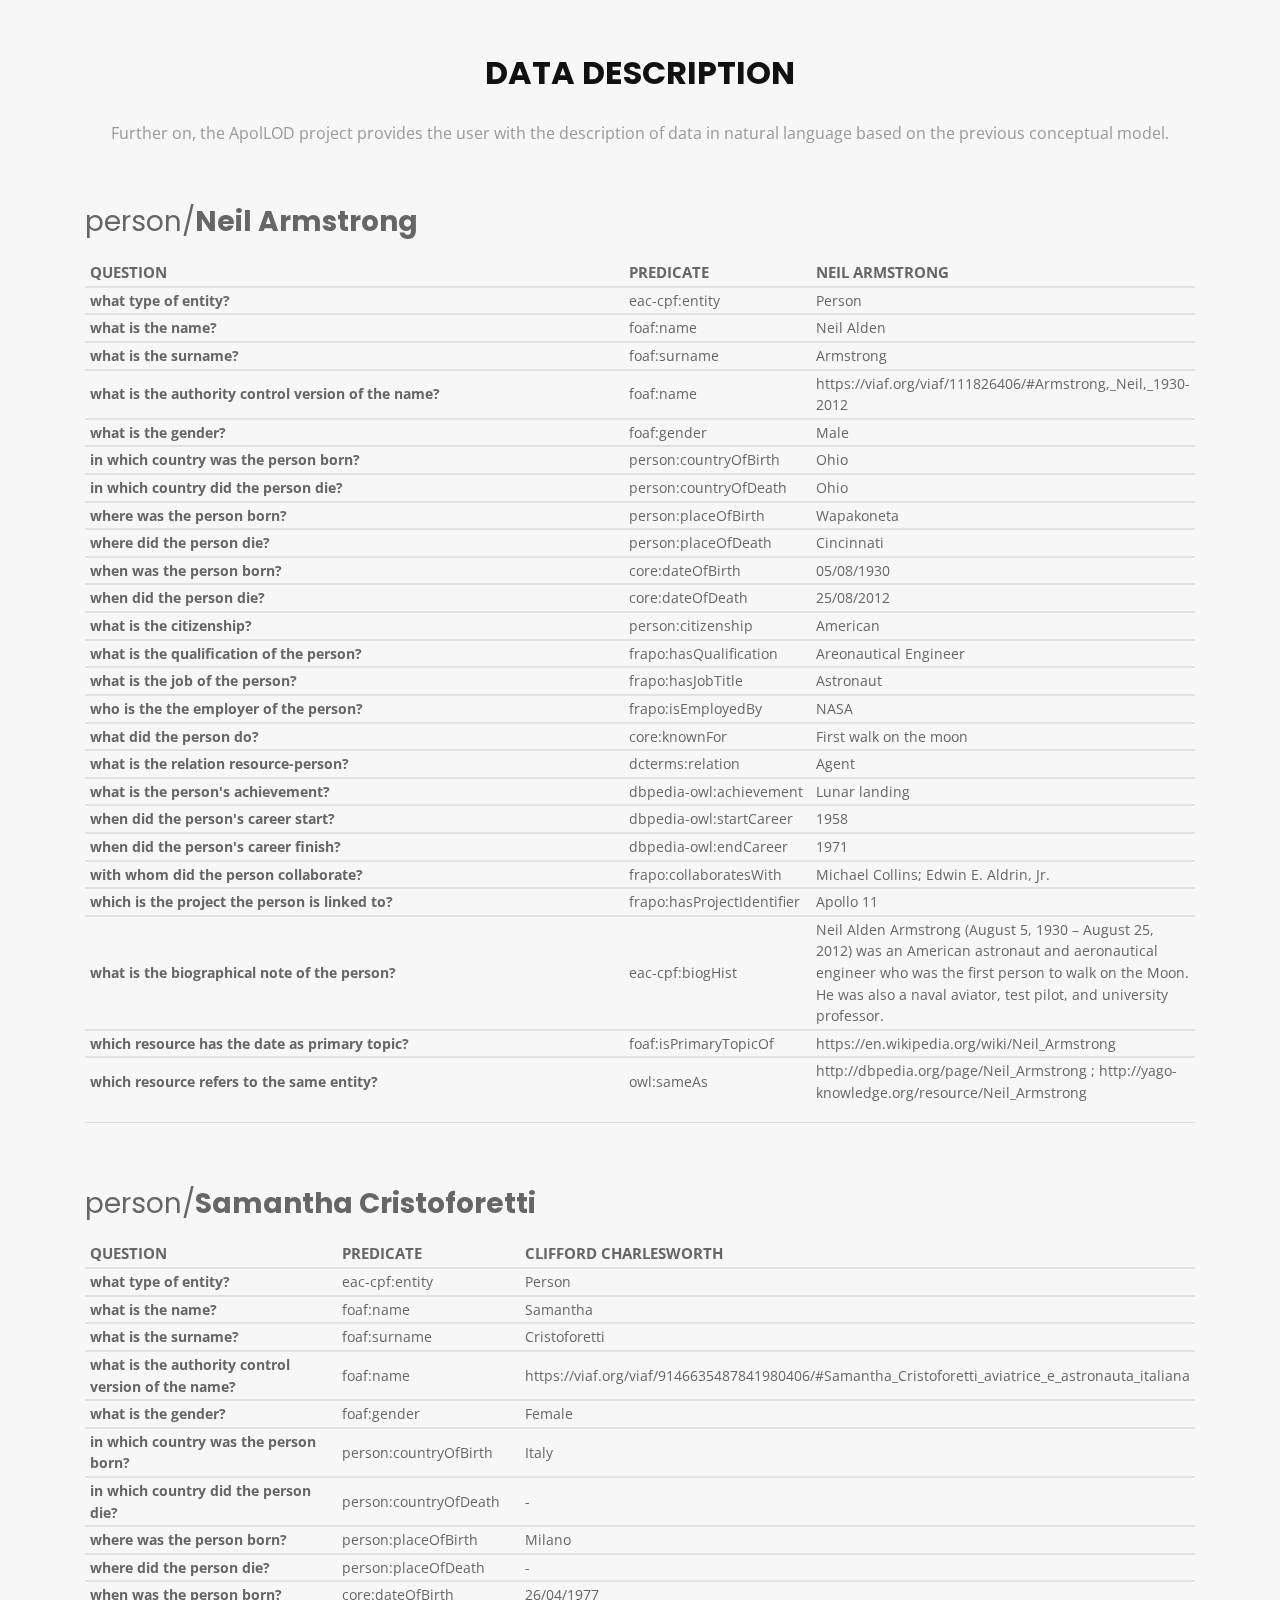
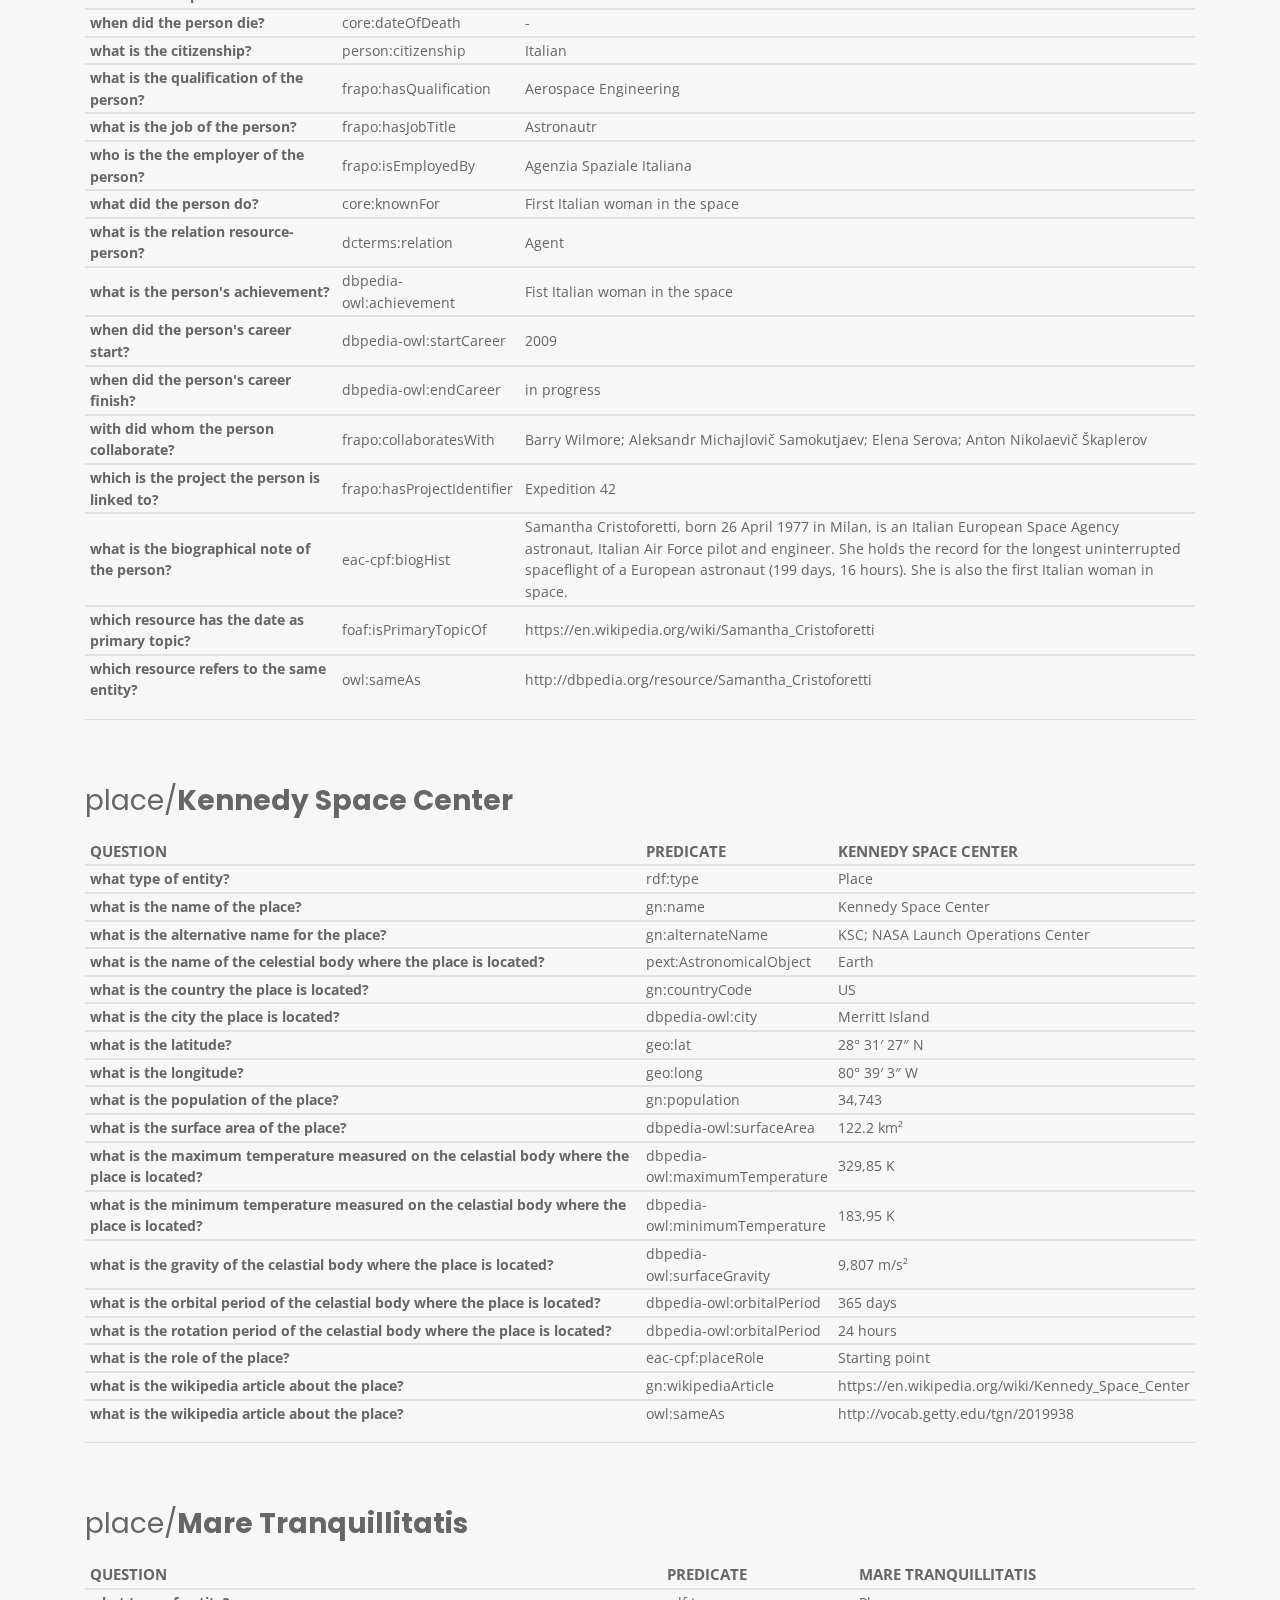
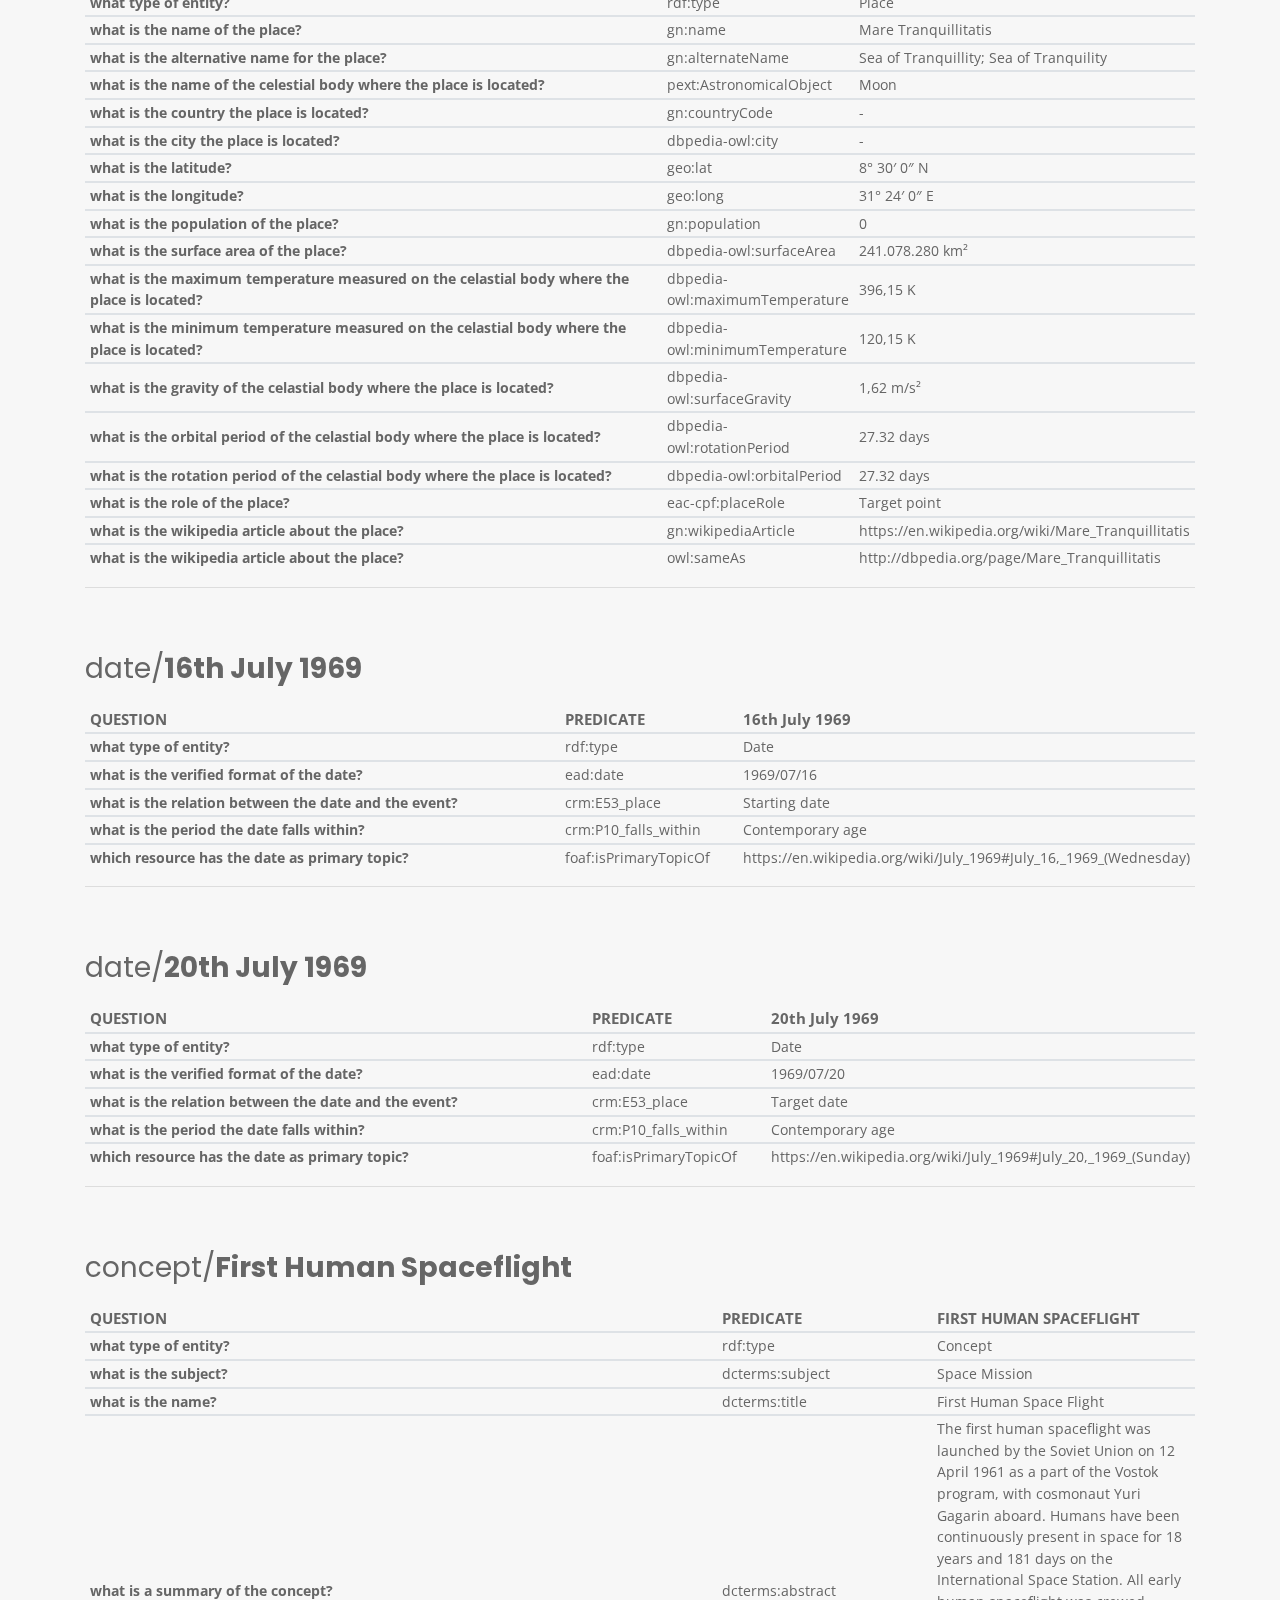
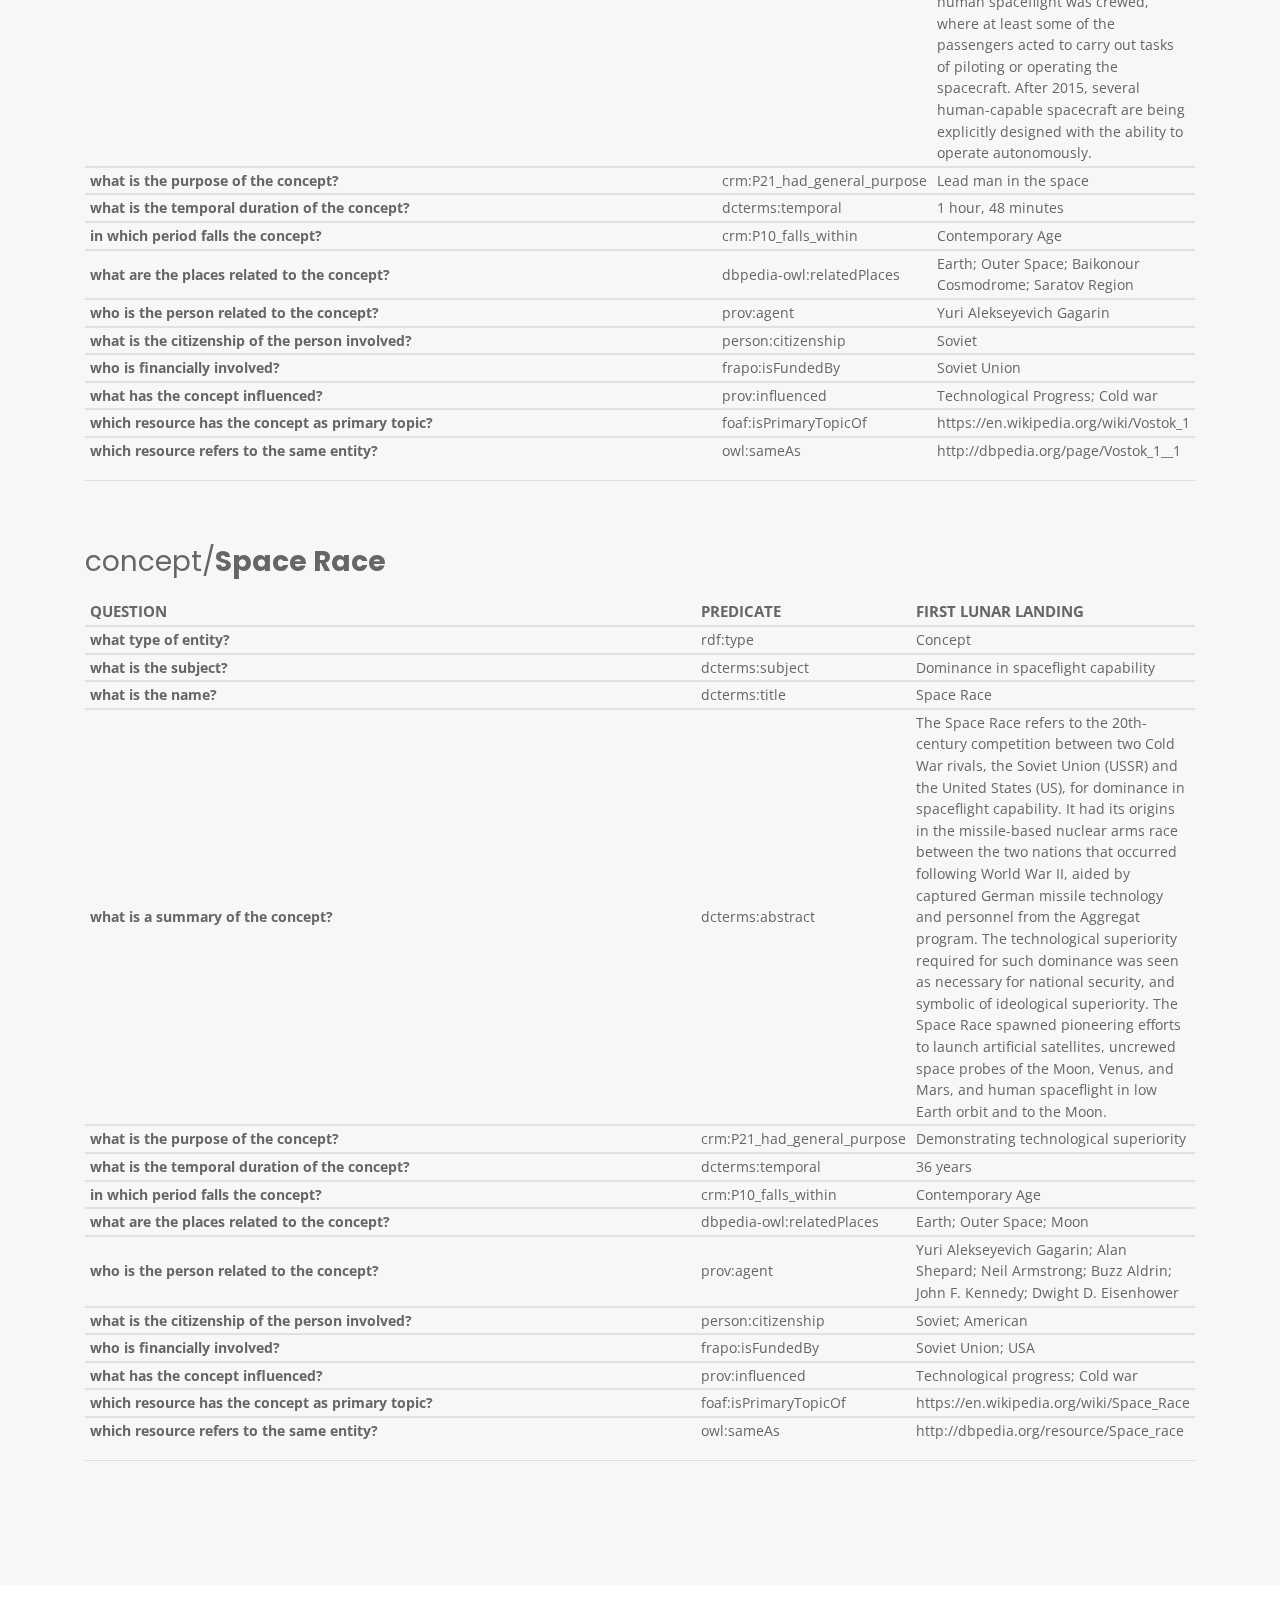
==== commit 2d5a6a77: "Update analysis.html" ====
--- a/analysis.html
+++ b/analysis.html
@@ -676,7 +676,7 @@
                 <tbody>
                   <tr>
                     <td><b>what is the name?</b></td>
-                    <td>foaf:givenName</td>
+                    <td>foaf:name</td>
                     <td>FOAF</td>
                   </tr>
                 </tbody>
@@ -1190,7 +1190,7 @@
                 <tbody>
                   <tr>
                     <td><b>what is the name?</b></td>
-                    <td>foaf:givenName</td>
+                    <td>foaf:name</td>
                     <td>Neil Alden</td>
                   </tr>
                 </tbody>
@@ -1381,7 +1381,7 @@
                 <tbody>
                   <tr>
                     <td><b>what is the name?</b></td>
-                    <td>foaf:givenName</td>
+                    <td>foaf:name</td>
                     <td>Samantha</td>
                   </tr>
                 </tbody>
@@ -2542,7 +2542,8 @@
         <li><p>URI: <span class="colored">http://semanticweb.og/apollod11/Mare Tranquillitatis</span></p></li>
         <li><p><span class="colored">foaf:isPrimaryTopicOf rdf:resource="https://en.wikipedia.org/wiki/MareTranquillitatis"</span><br>
         The <b>FOAF</b> property connects our URI with its dedicated Wikipedia page.</p></li>
-        <li><p><span class="colored">owl:sameAs rdf:resource="http://dbpedia.org/page/Mare_Tranquillitatis"</span><br>
+        <li><p><span class="colored">owl:sameAs rdf:resource="http://dbpedia.org/page/Mare_Tranquillitatis"
+        owl:sameAs rdf:resource="http://id.loc.gov/authorities/subjects/sh85136863"</span><br>
         This <b>OWL</b> property we have created identity relations between our entity and controlled authorities in <b>DBpedia</b>.</p></li>
       </ul> 
       <hr><br>
@@ -2551,7 +2552,7 @@
         <li><p>URI: <span class="colored">http://semanticweb.og/apollod11/FirstHumanSpaceflight</span></p></li>
         <li><p><span class="colored">foaf:isPrimaryTopicOf rdf:resource="https://en.wikipedia.org/wiki/MareTranquillitatis"</span><br>
         The <b>FOAF</b> property connects our URI with its dedicated Wikipedia page.</p></li>
-        <li><p><span class="colored">owl:sameAs rdf:resource="http://dbpedia.org/page/Mare_Tranquillitatis"</span><br>
+        <li><p><span class="colored">owl:sameAs rdf:resource="http://dbpedia.org/page/Vostok_1"</span><br>
         This <b>OWL</b> property we have created identity relations between our entity and controlled authorities in <b>DBpedia</b>, which refers to the <em>Vostok Space Mission</em>.</p></li>
         <li><p><span class="colored">rdfs:seeAlso rdf:resource="http://vocab.getty.edu/ulan/500342574"</span><br>
         This <b>RDF Schema</b> property is used to indicate a resource that might provide additional information about our URI.</p></li>
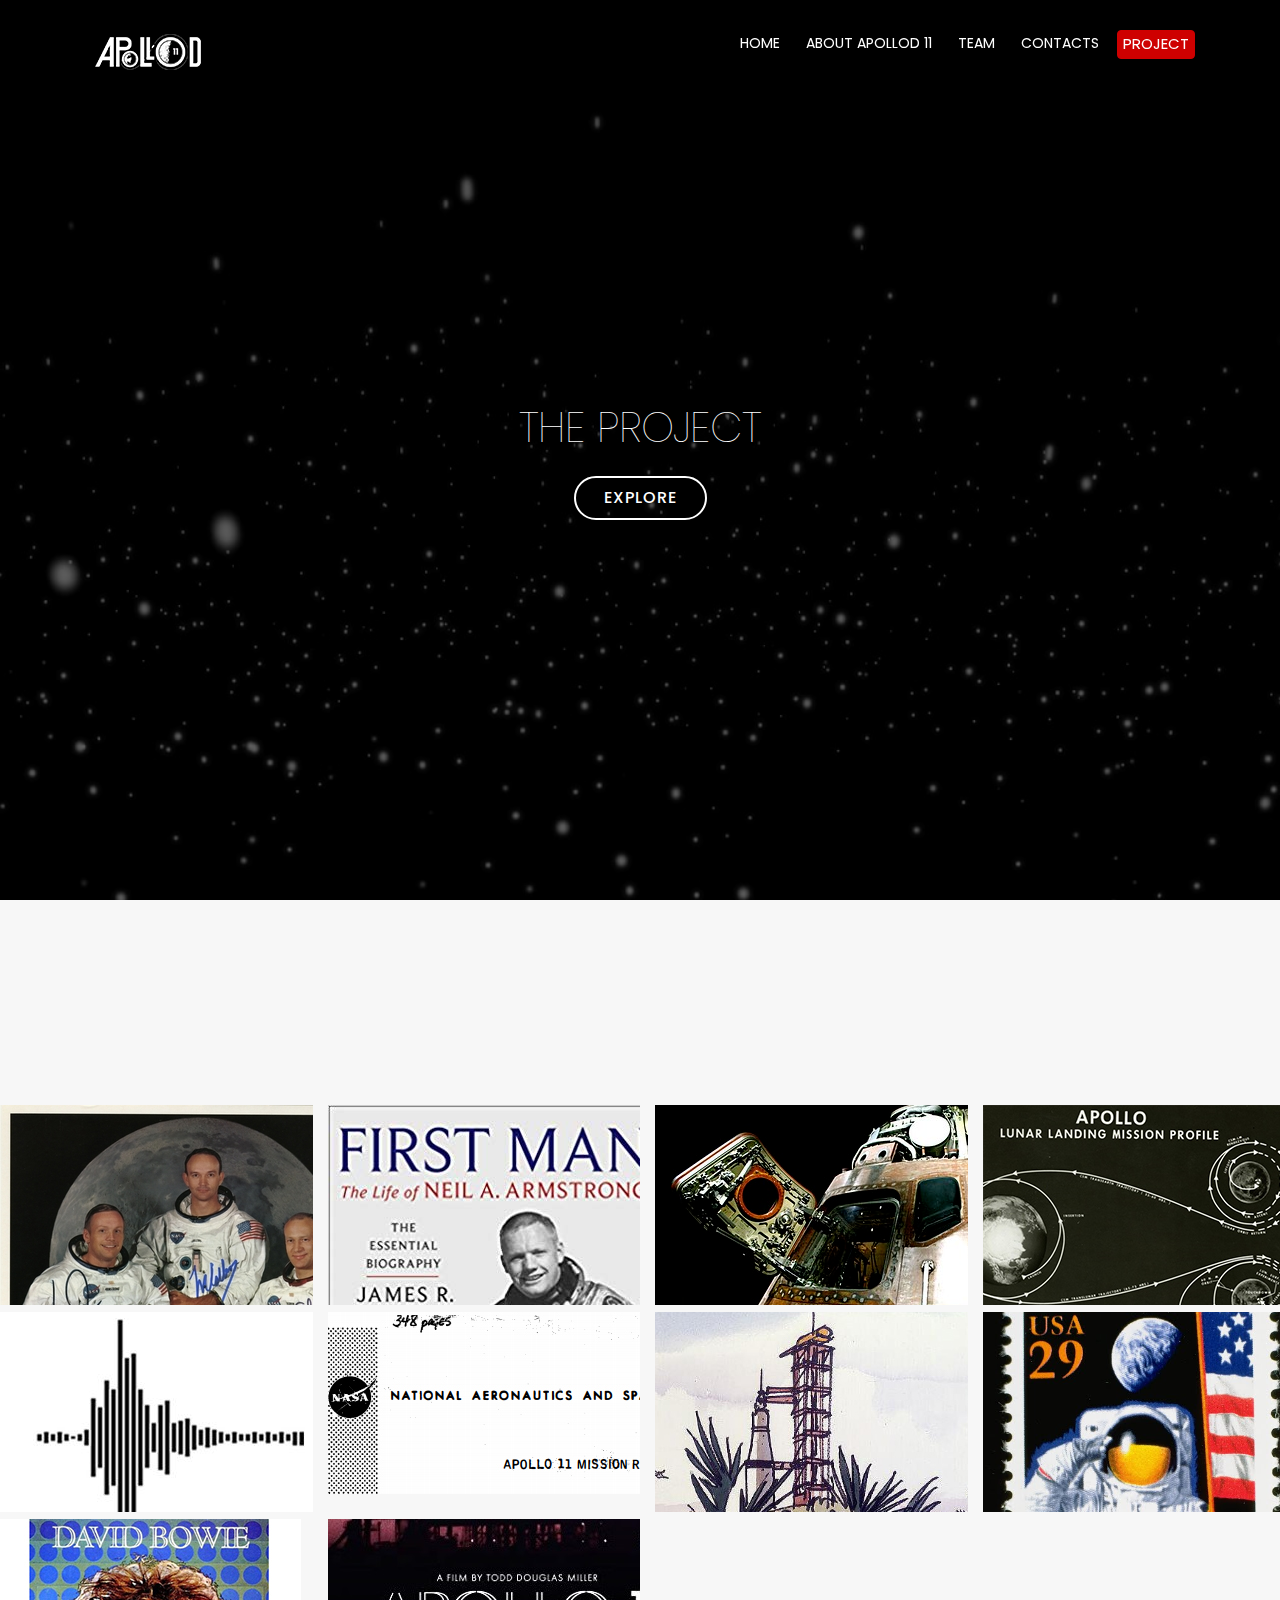
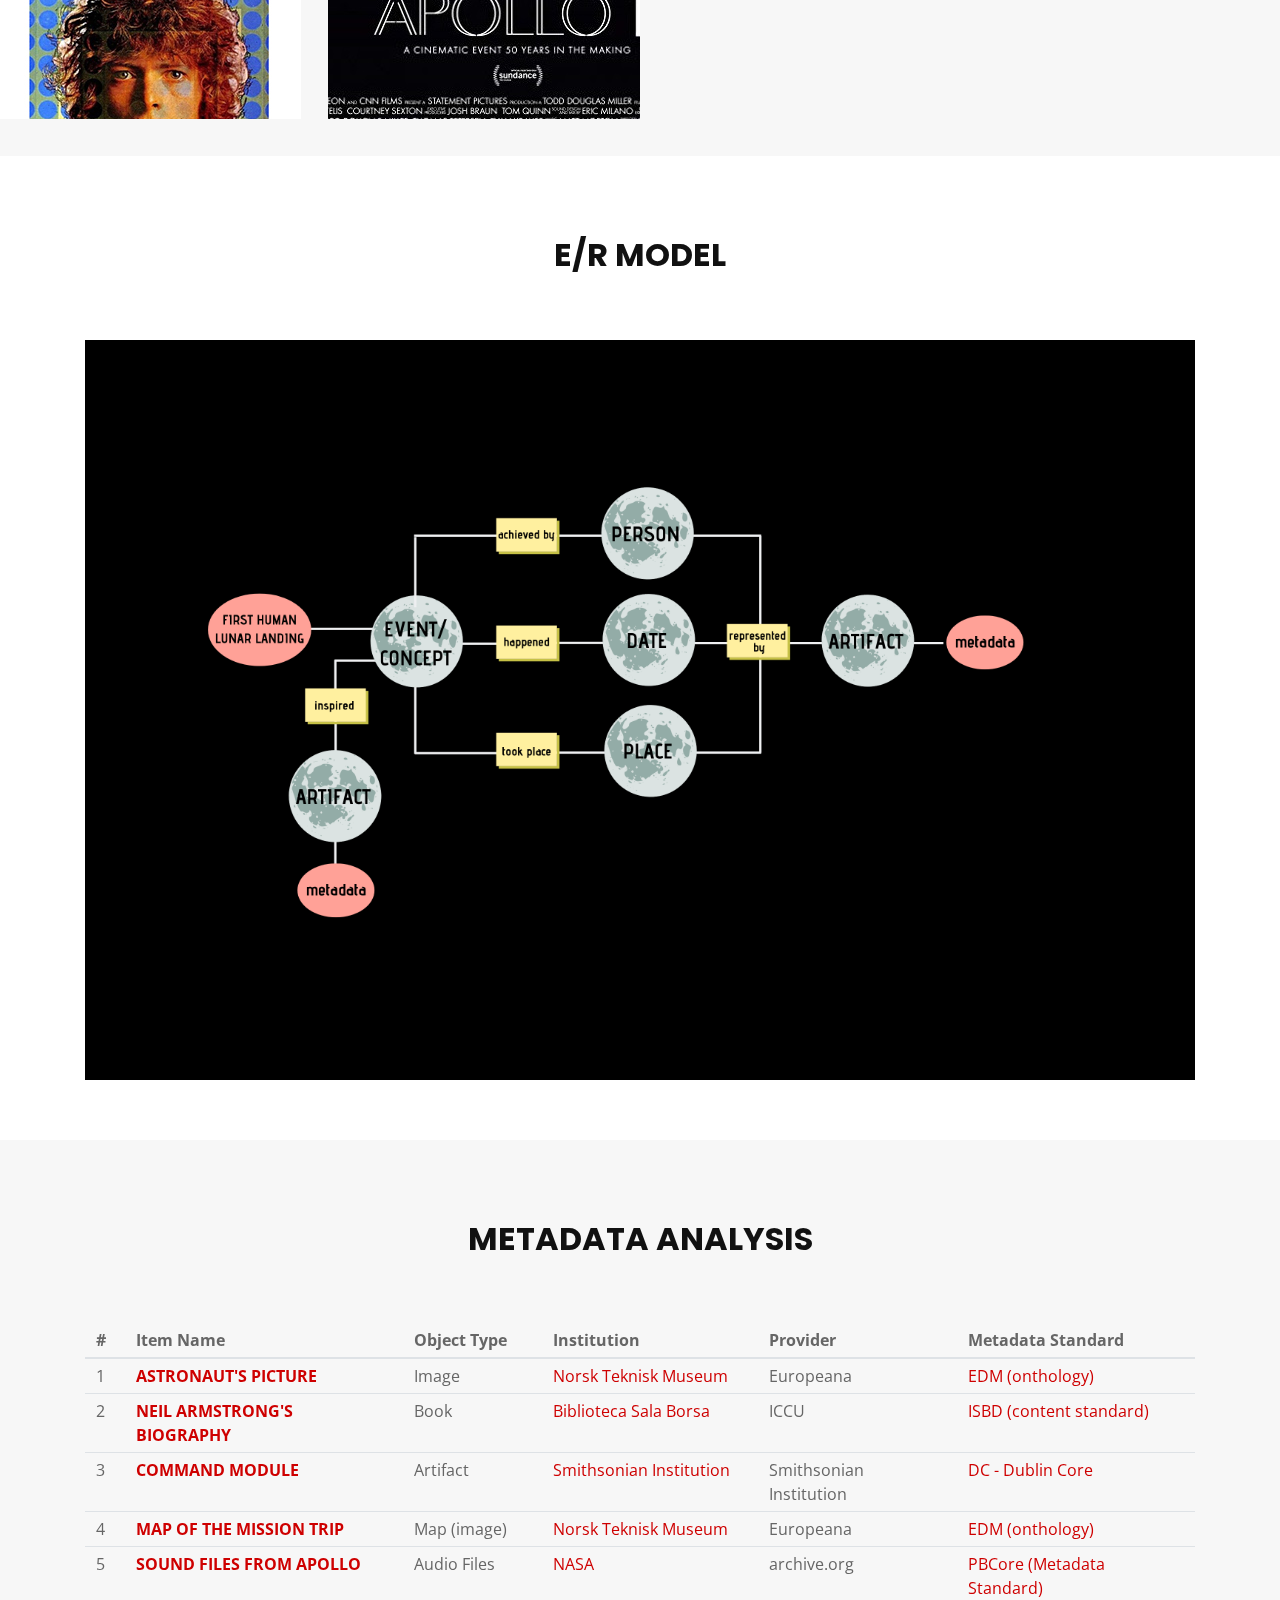
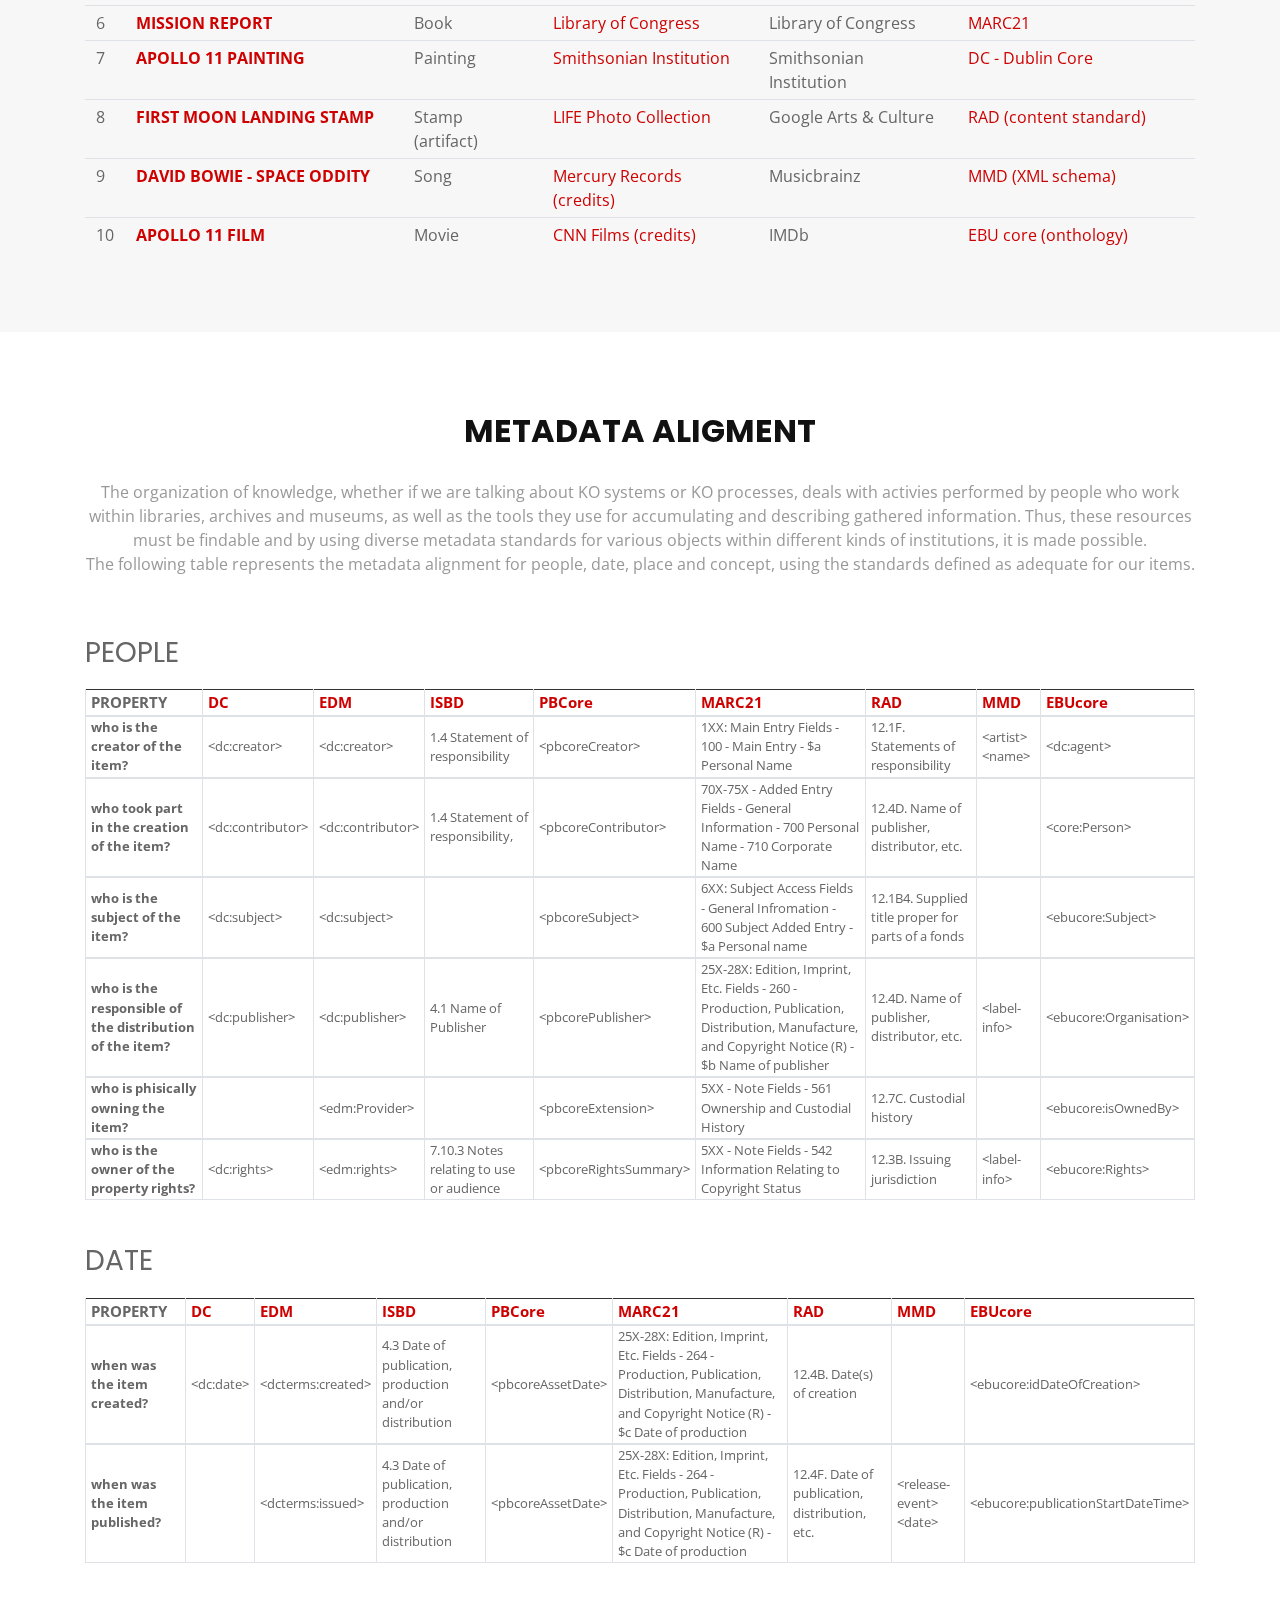
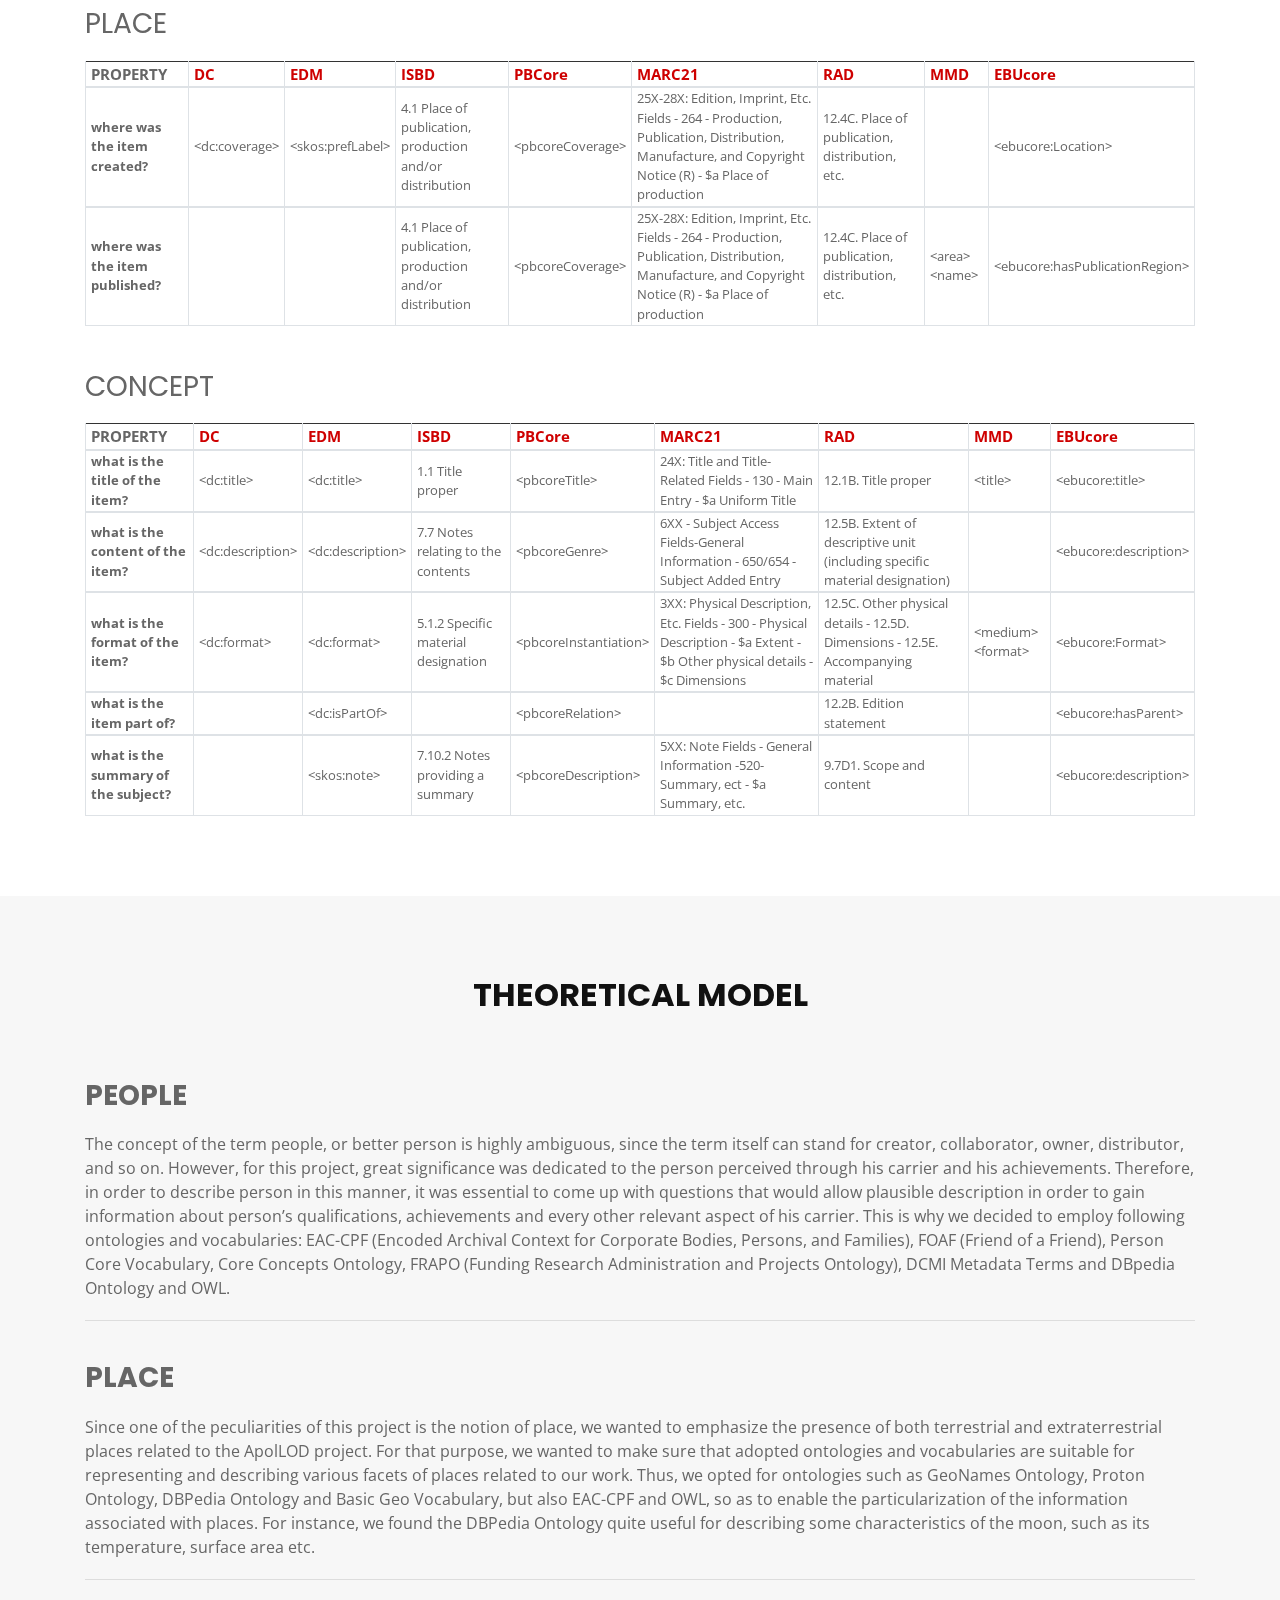
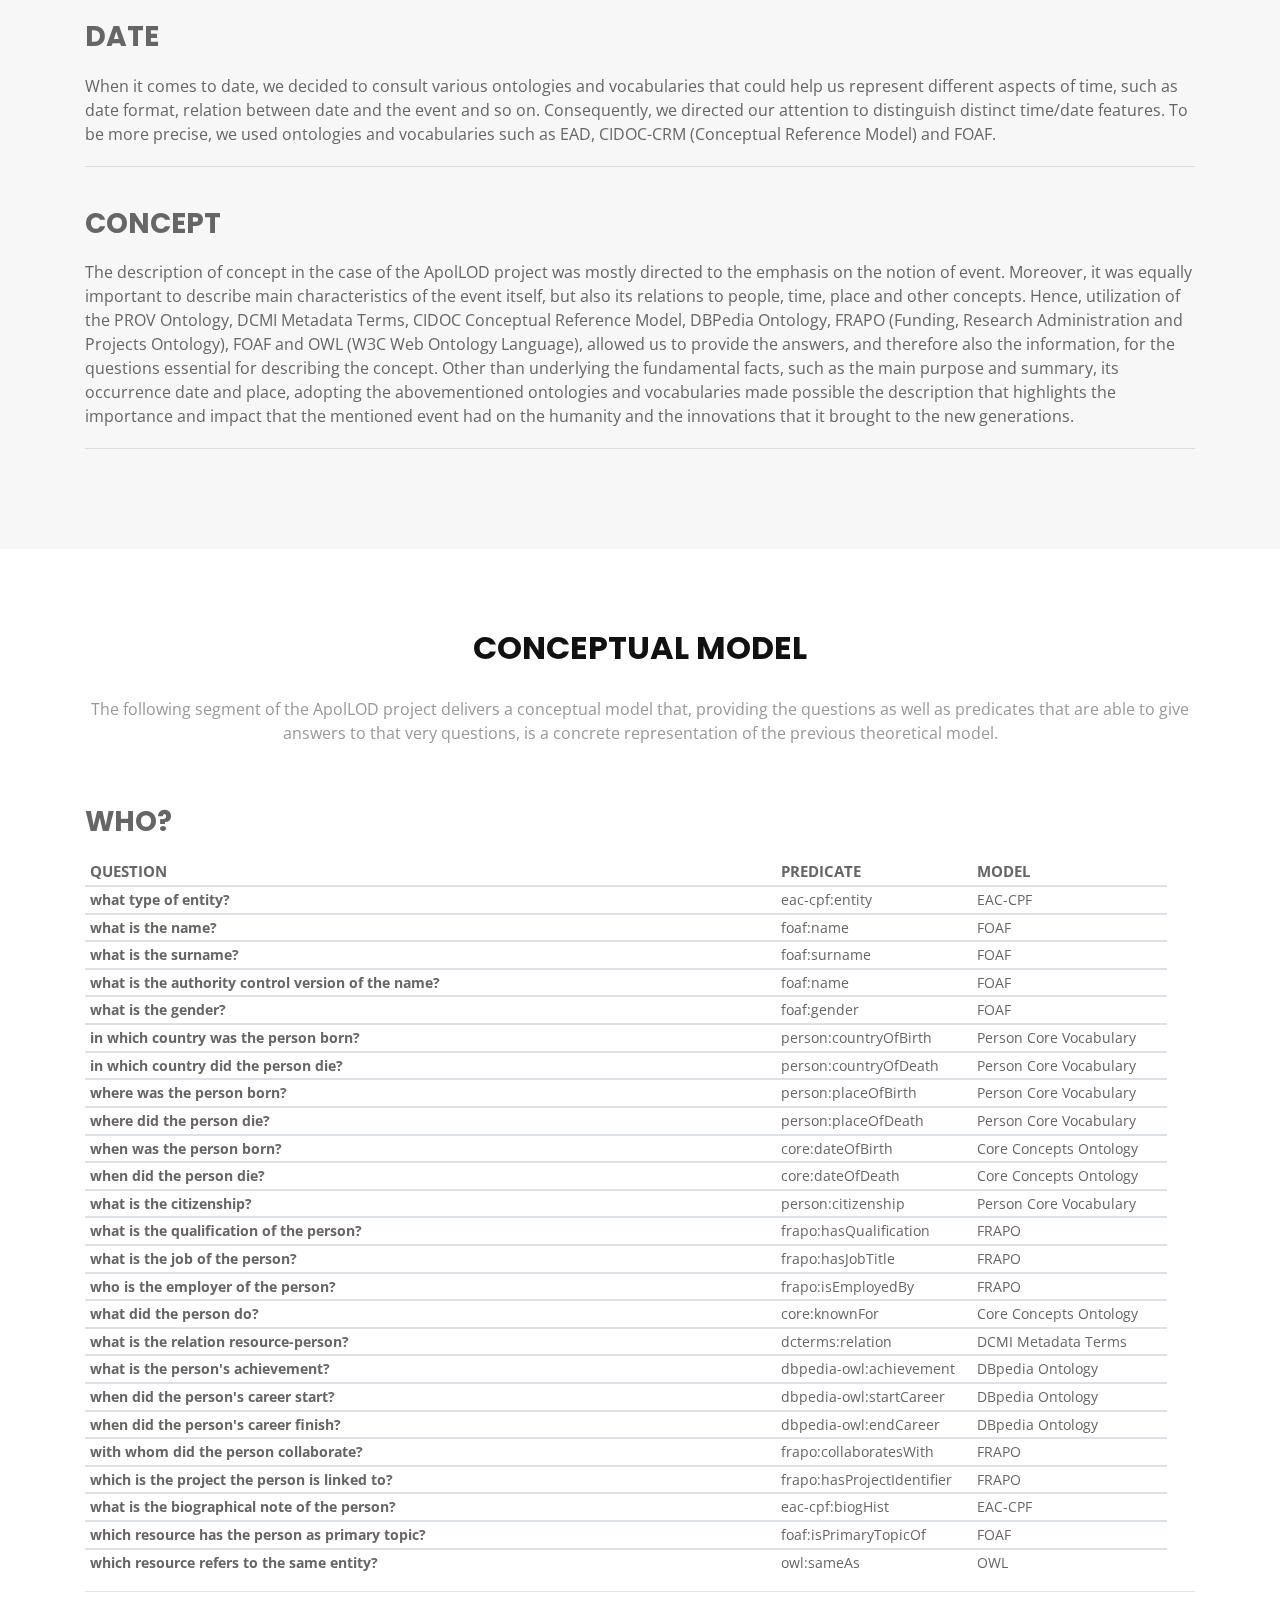
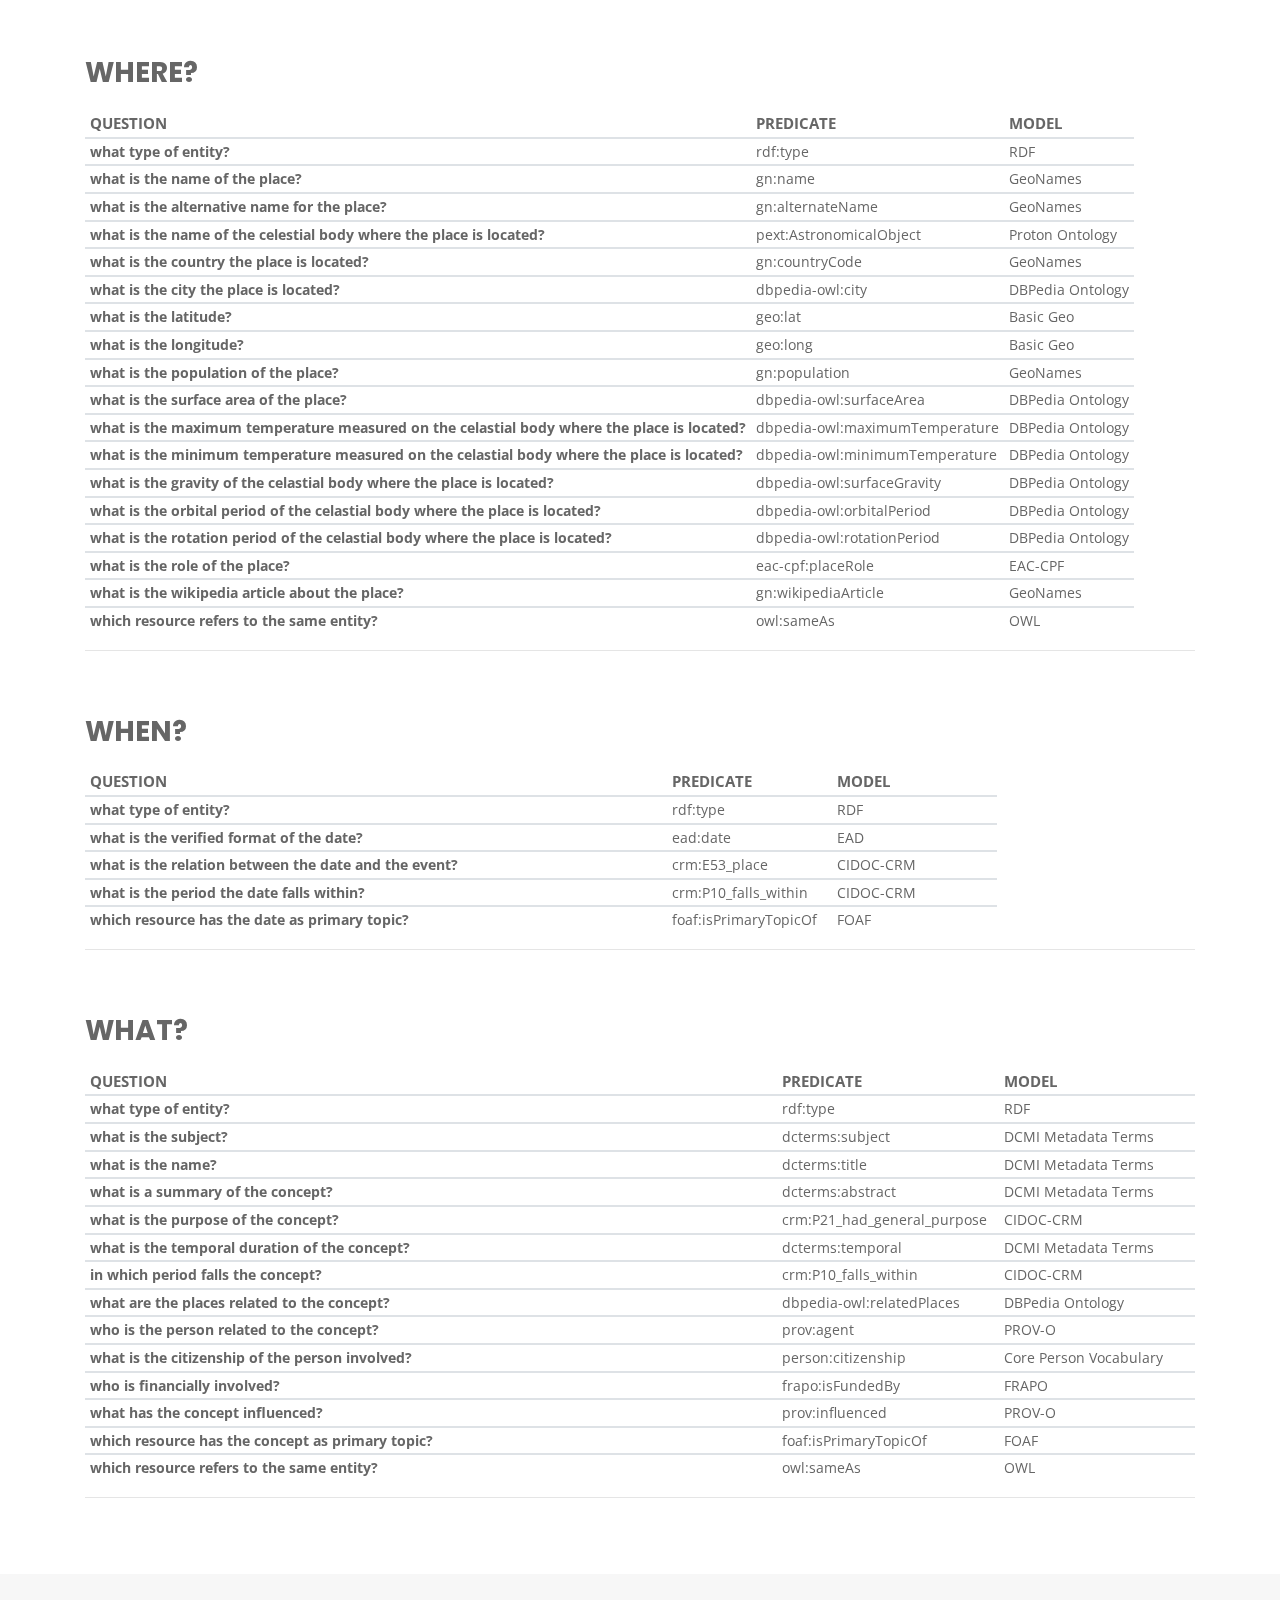
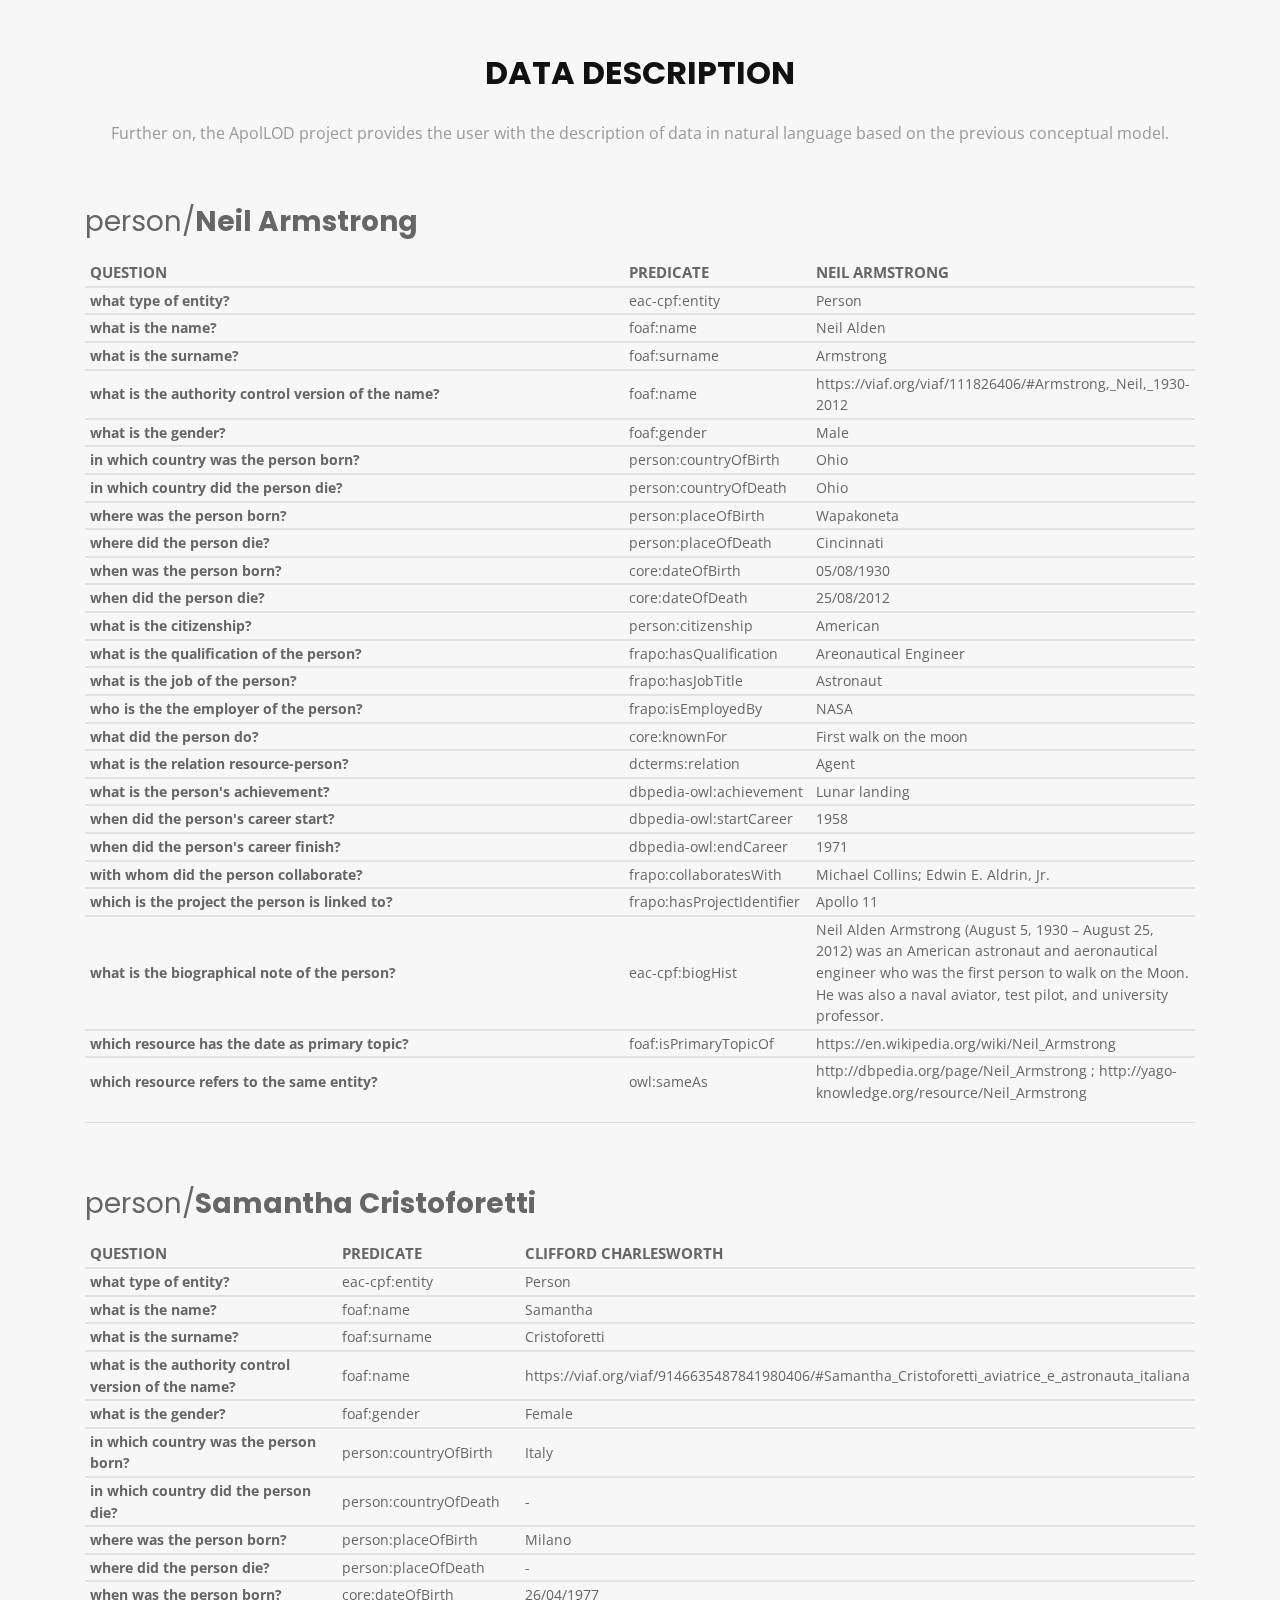
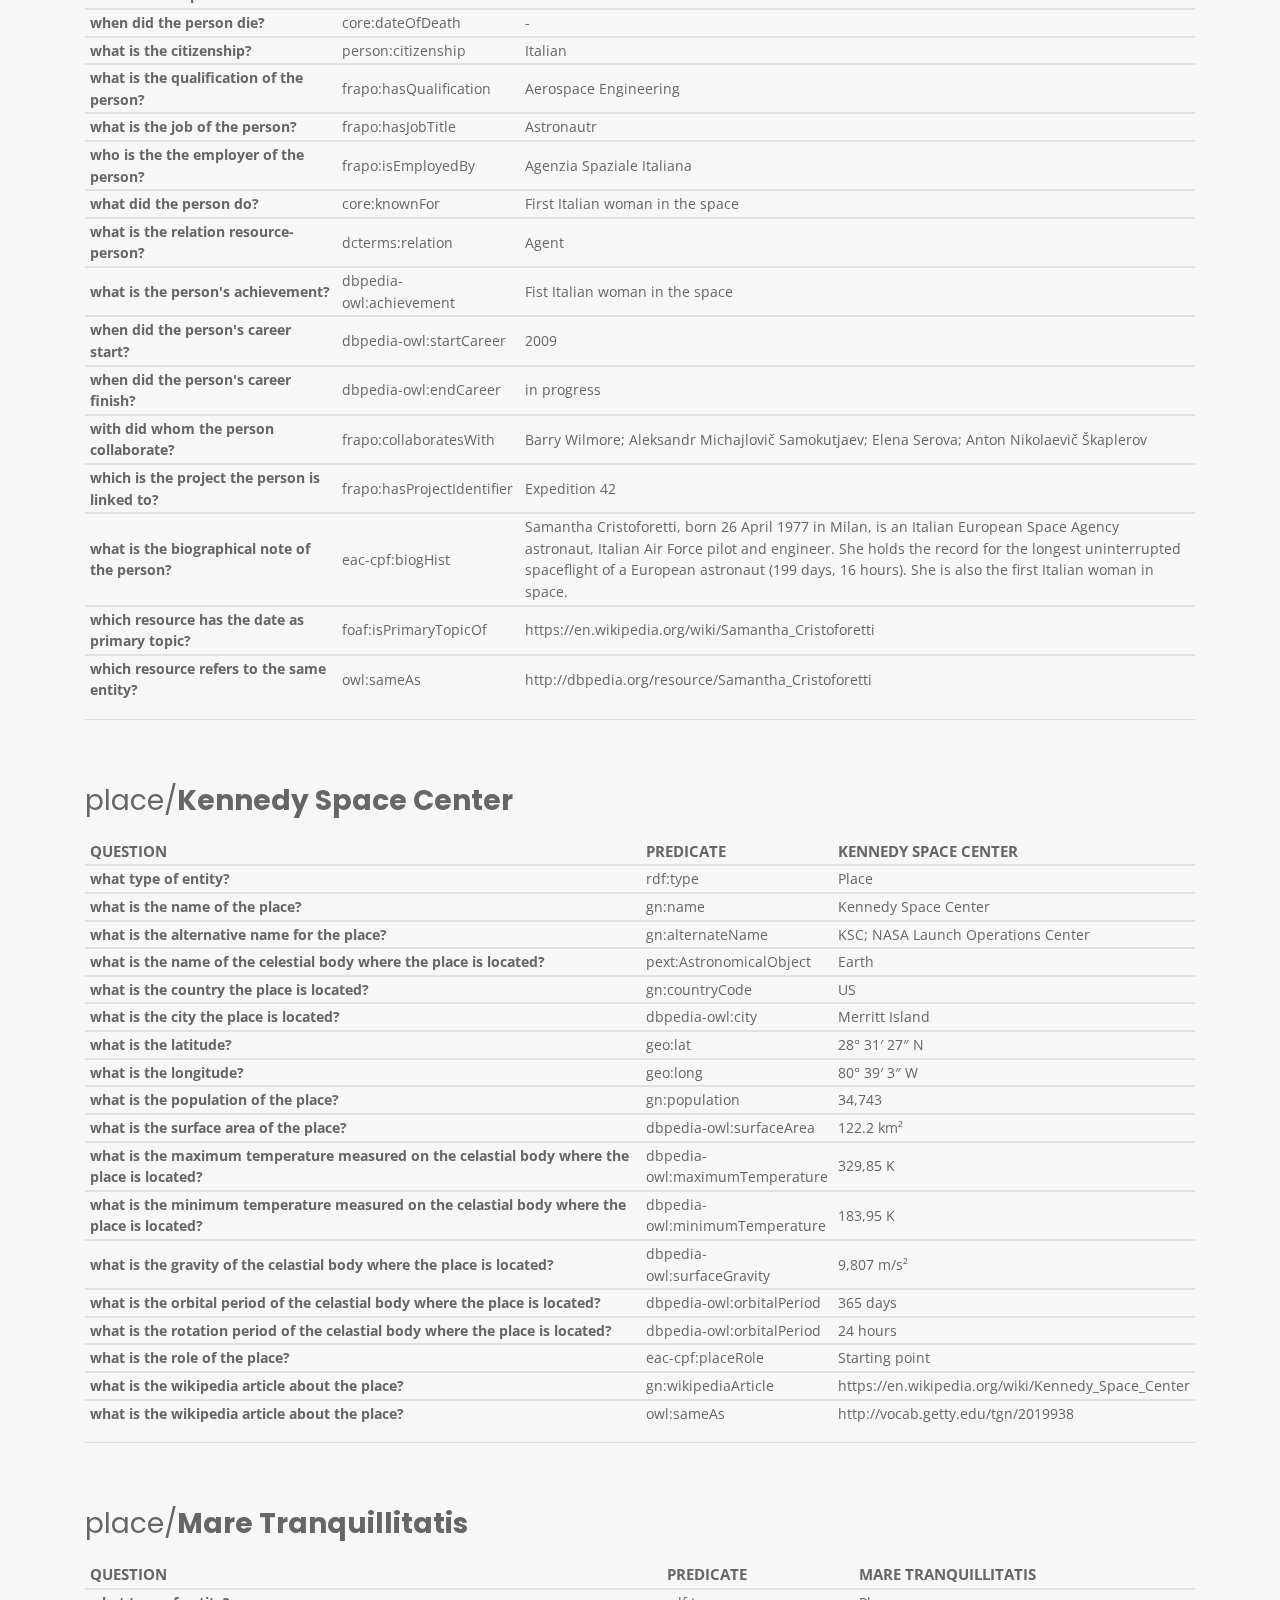
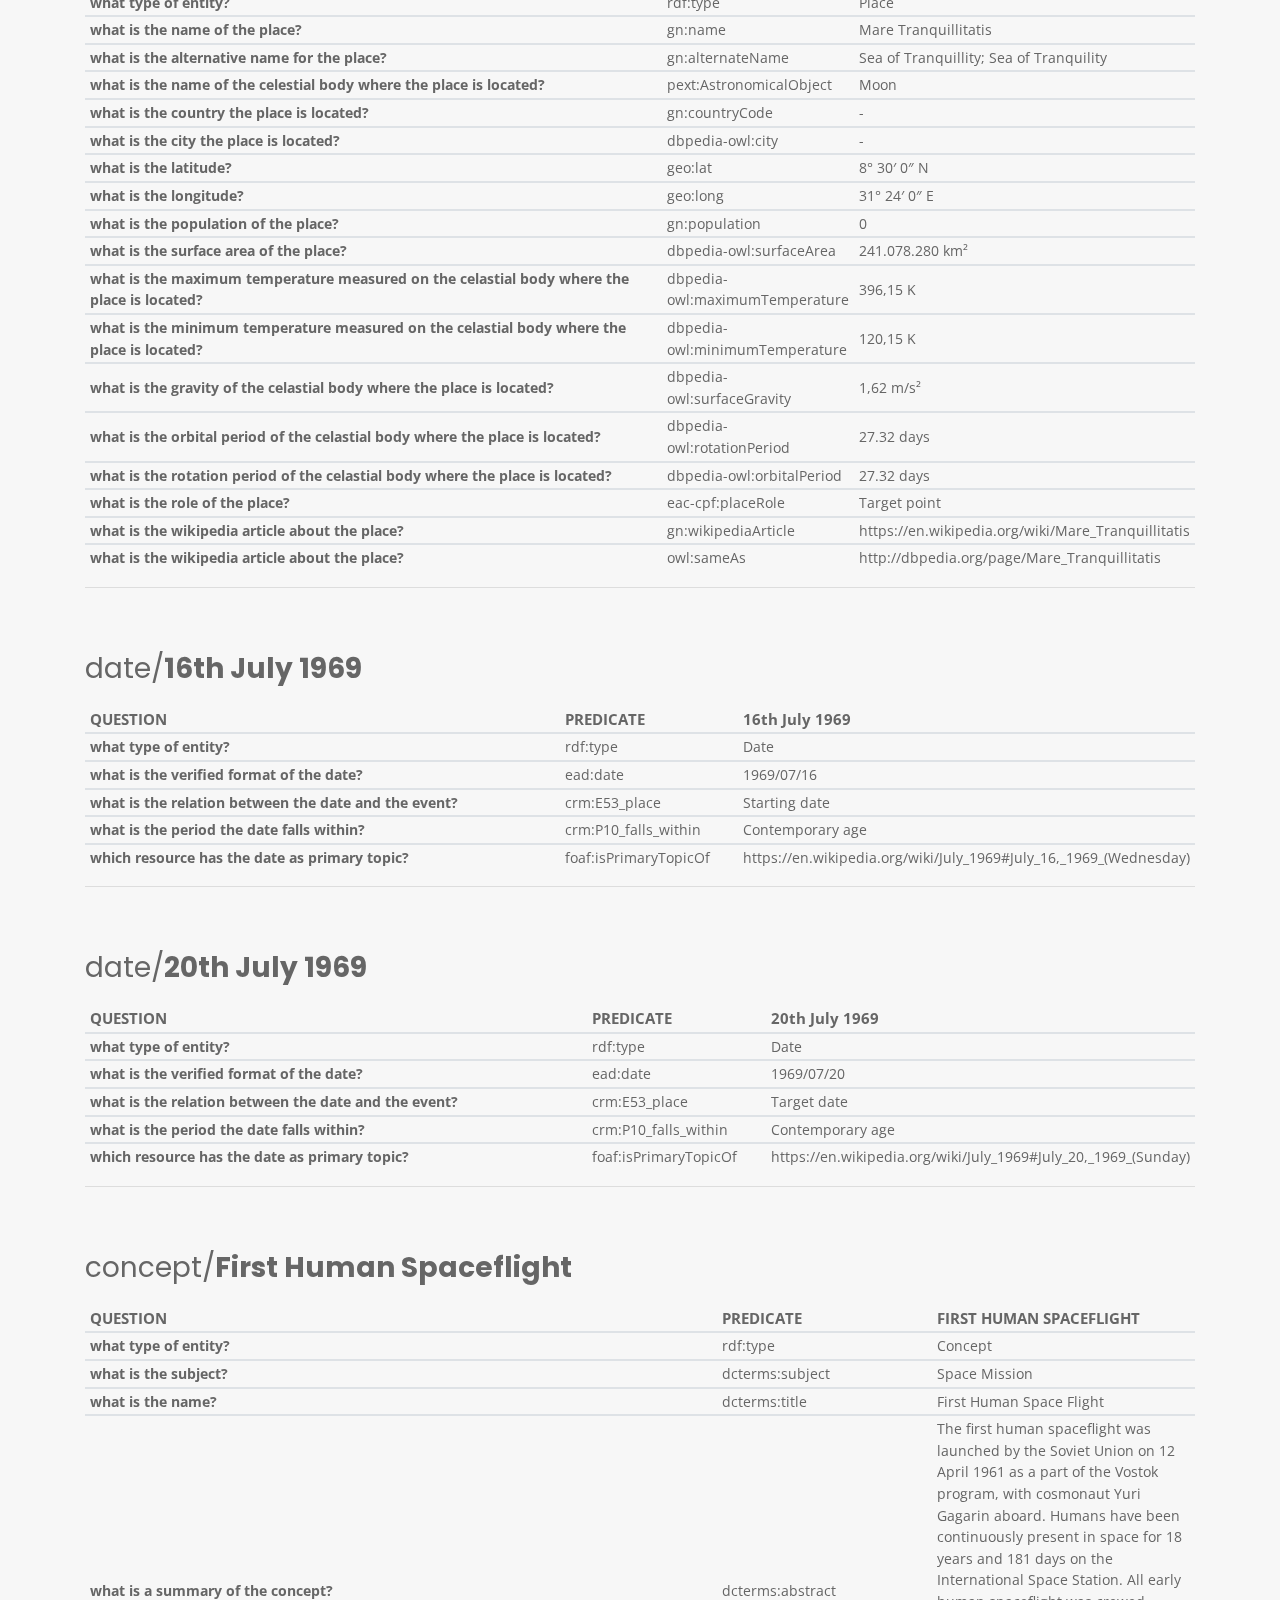
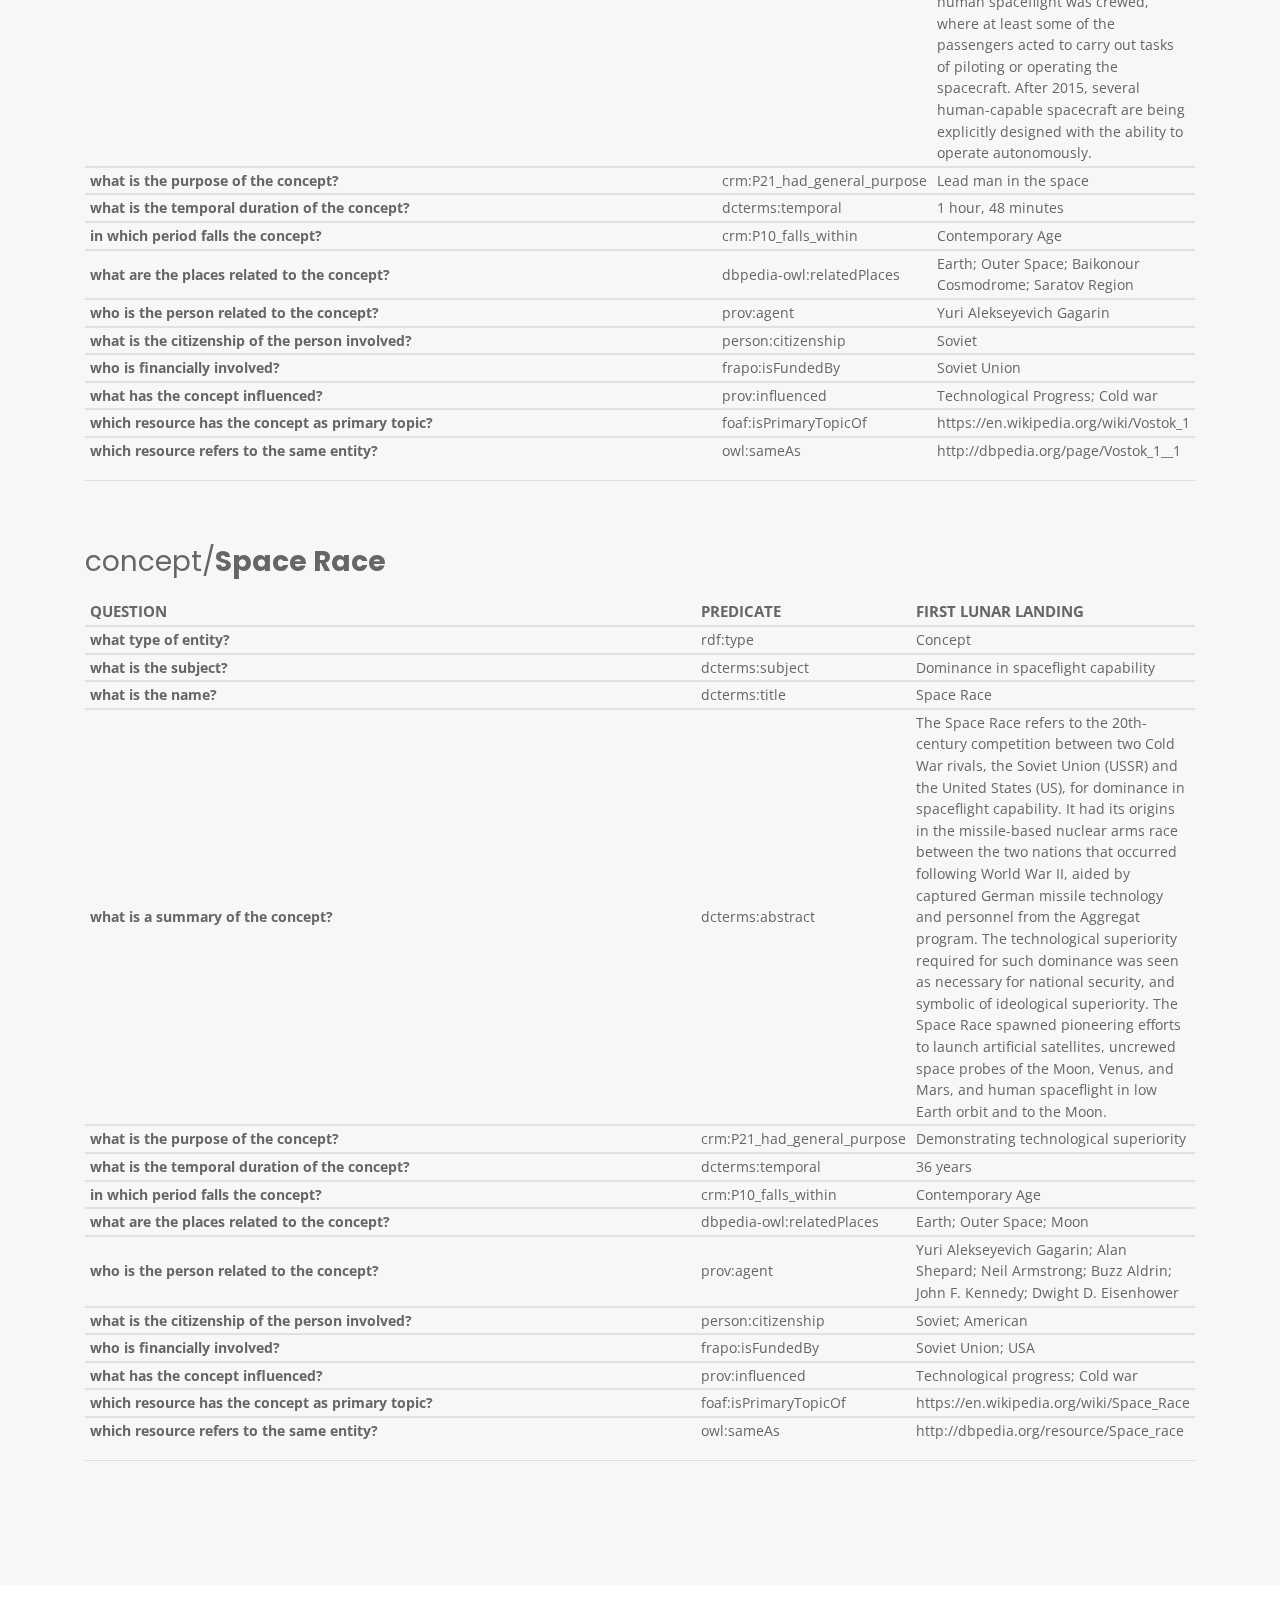
==== commit c6aa4490: "Update analysis.html" ====
--- a/analysis.html
+++ b/analysis.html
@@ -1010,7 +1010,7 @@
                 </tbody>
                 <tbody>
                   <tr>
-                    <td><b>what is the date format?</b></td>
+                    <td><b>what is the verified format of the date?</b></td>
                     <td>ead:date</td>
                     <td>EAD</td>
                   </tr>
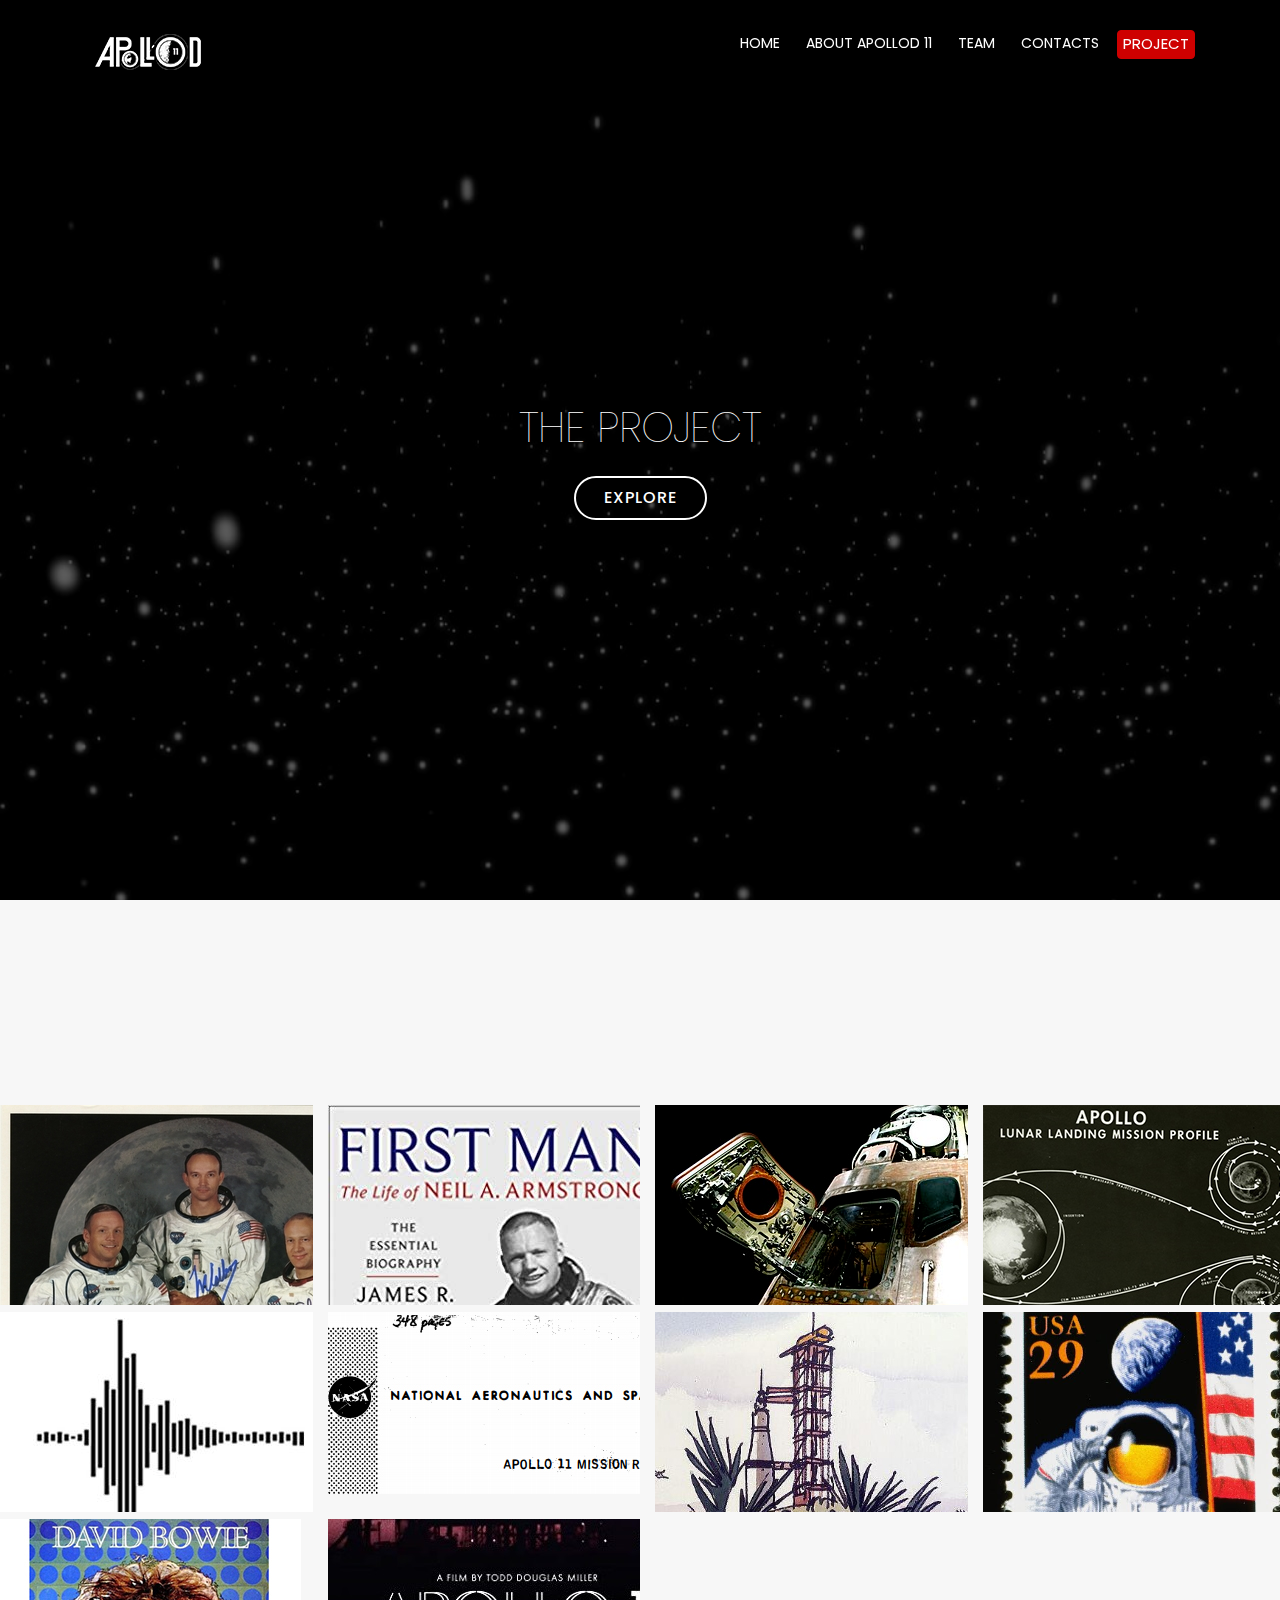
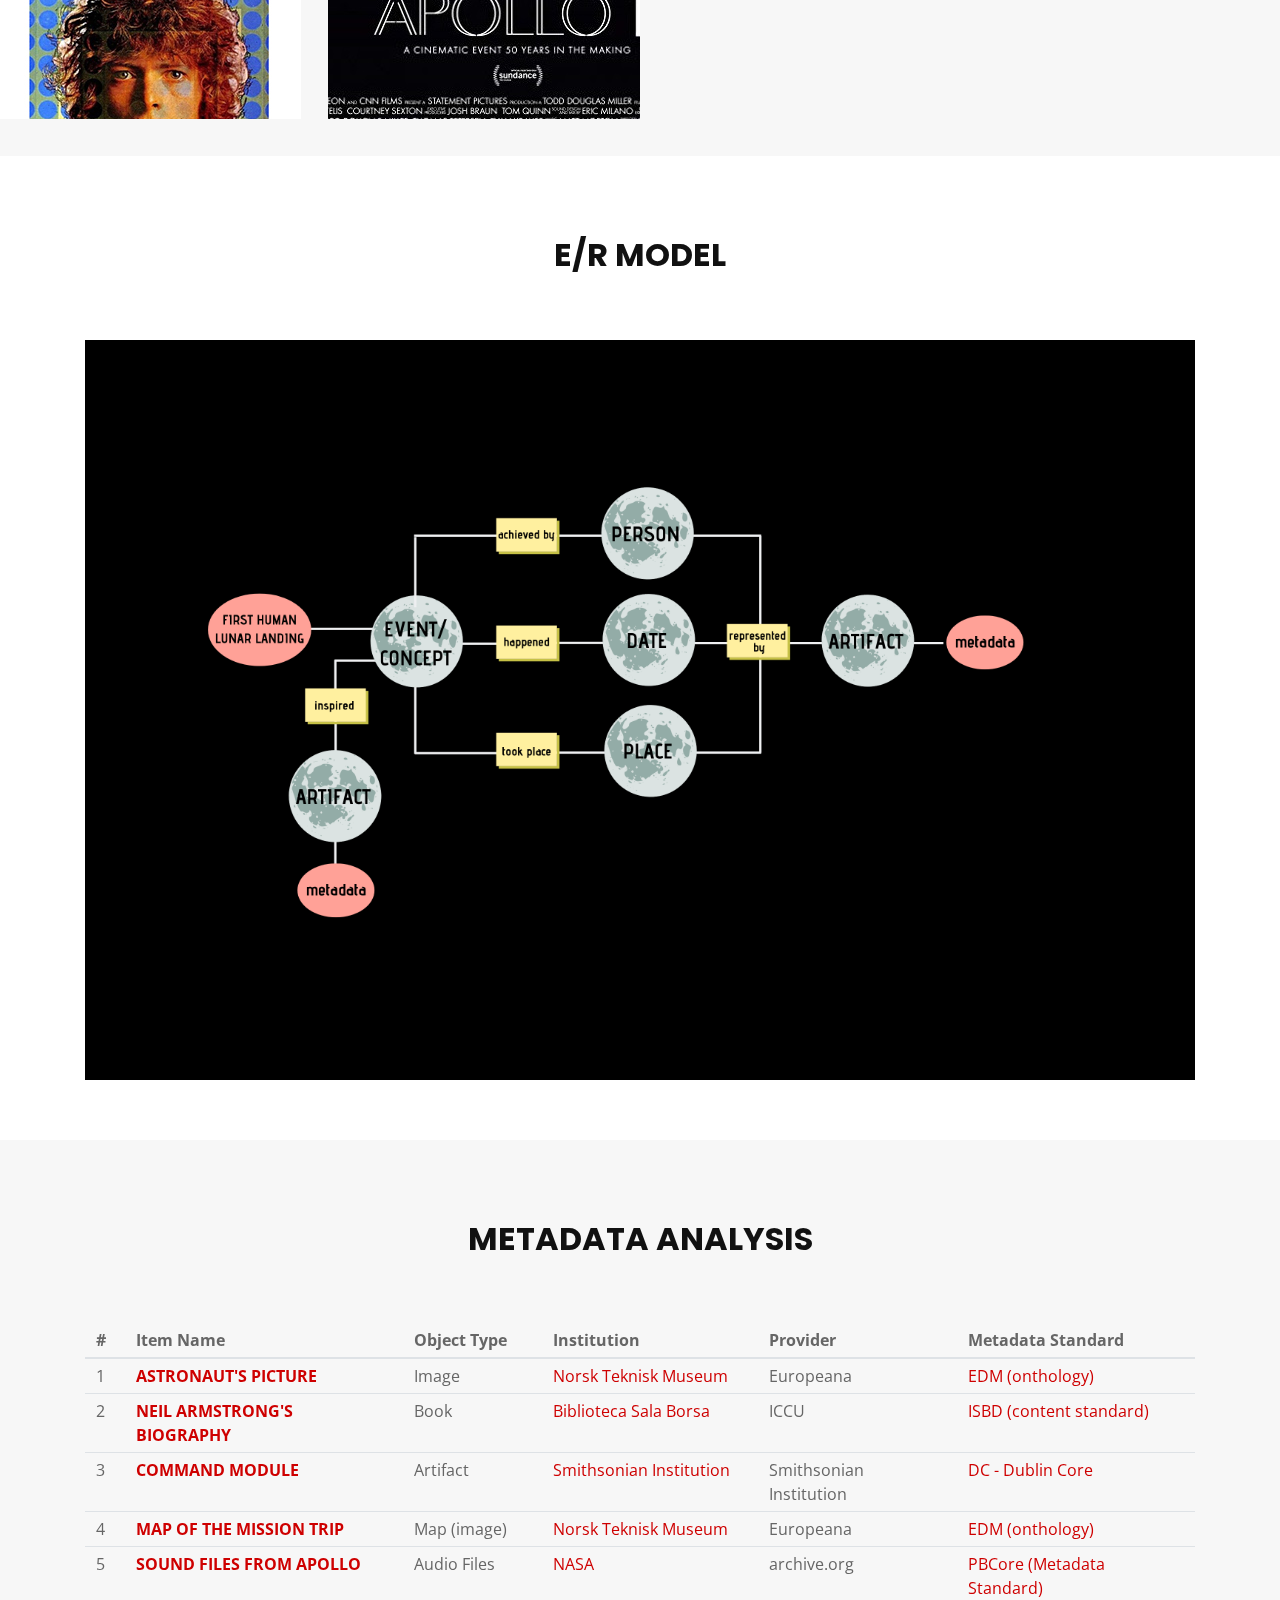
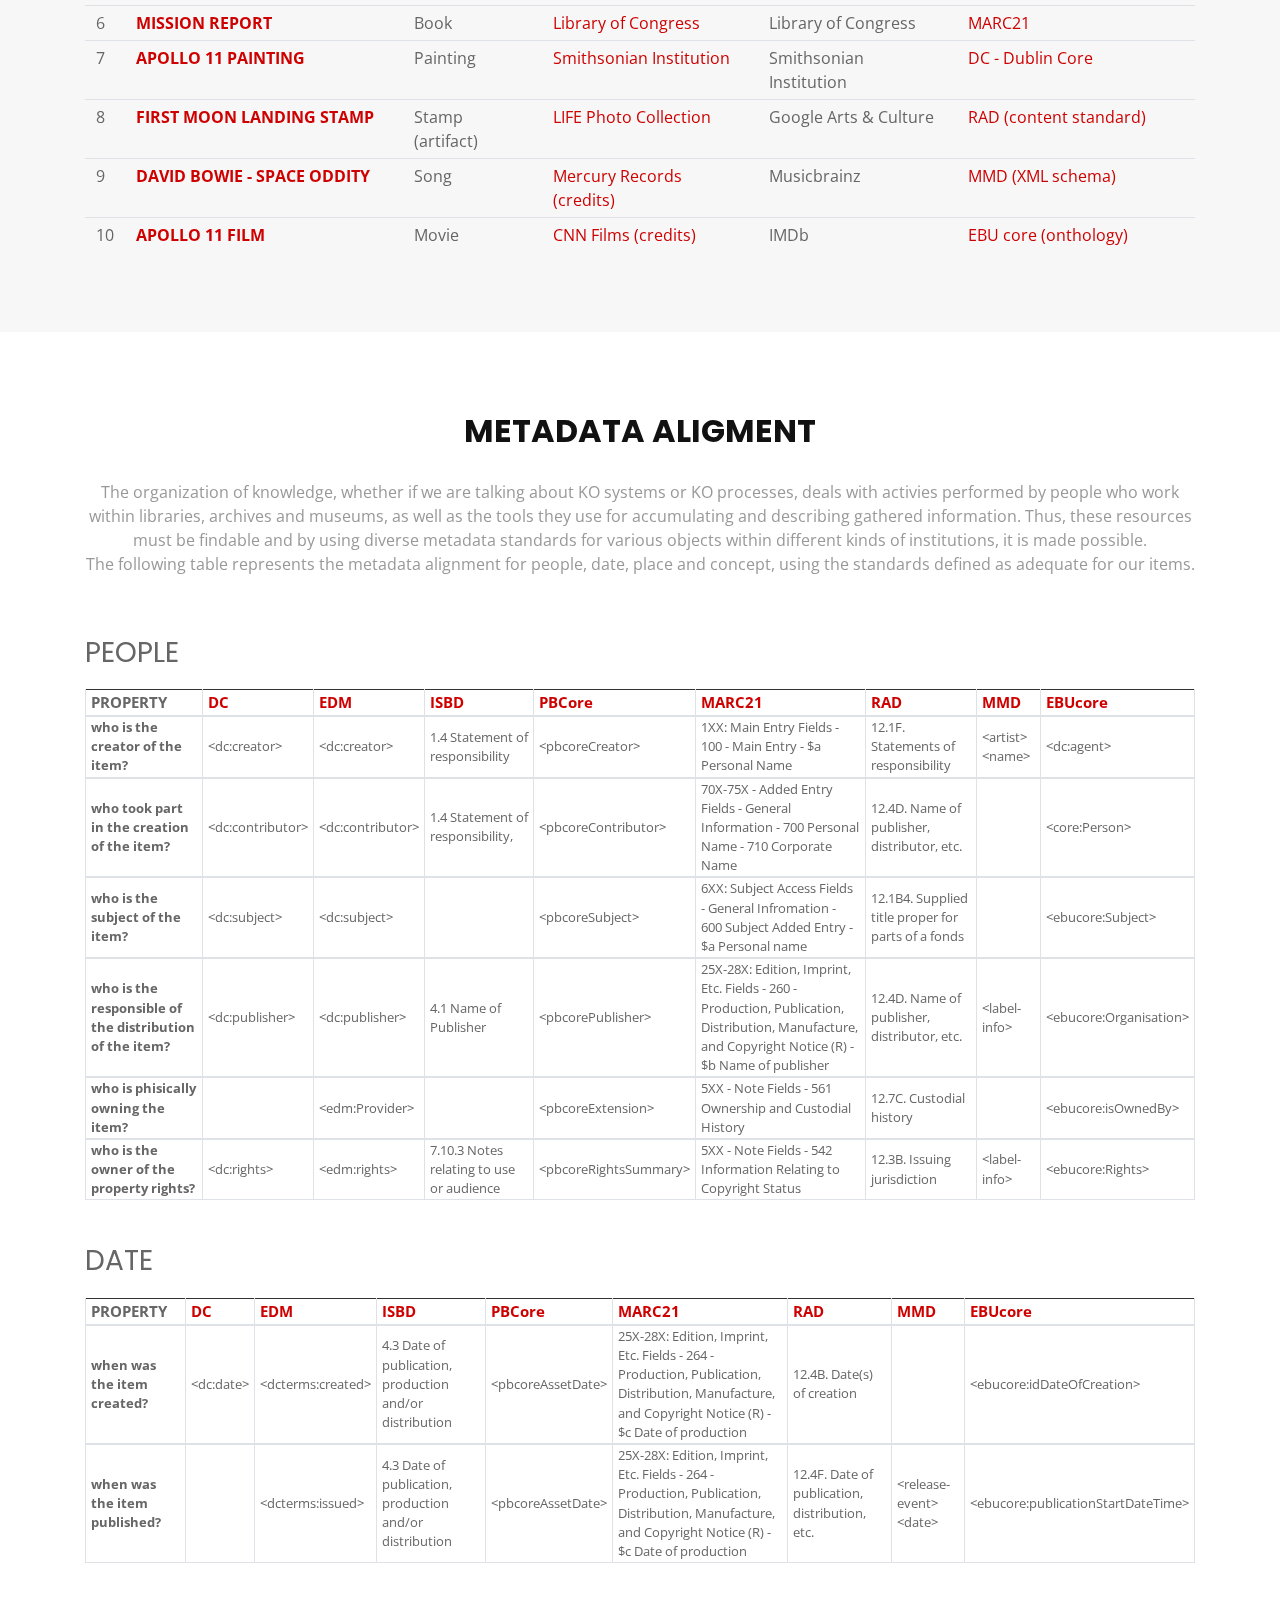
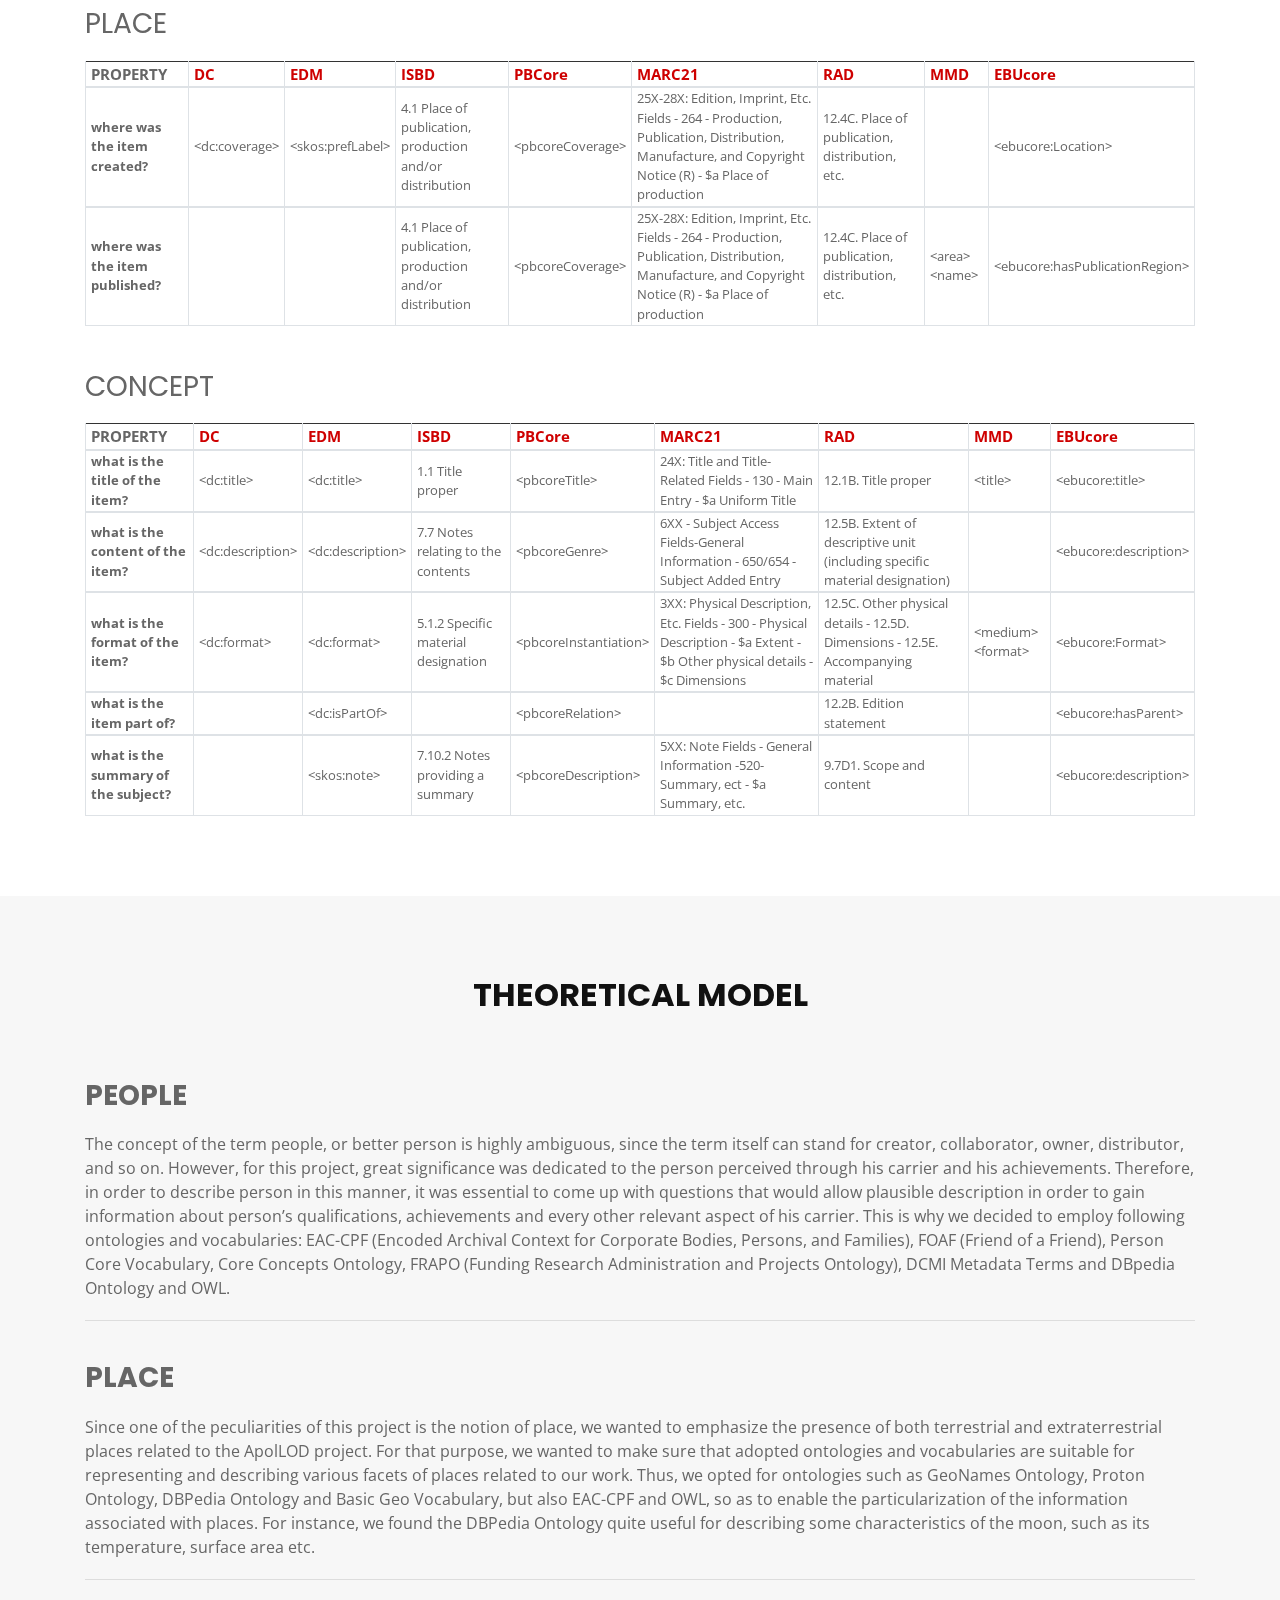
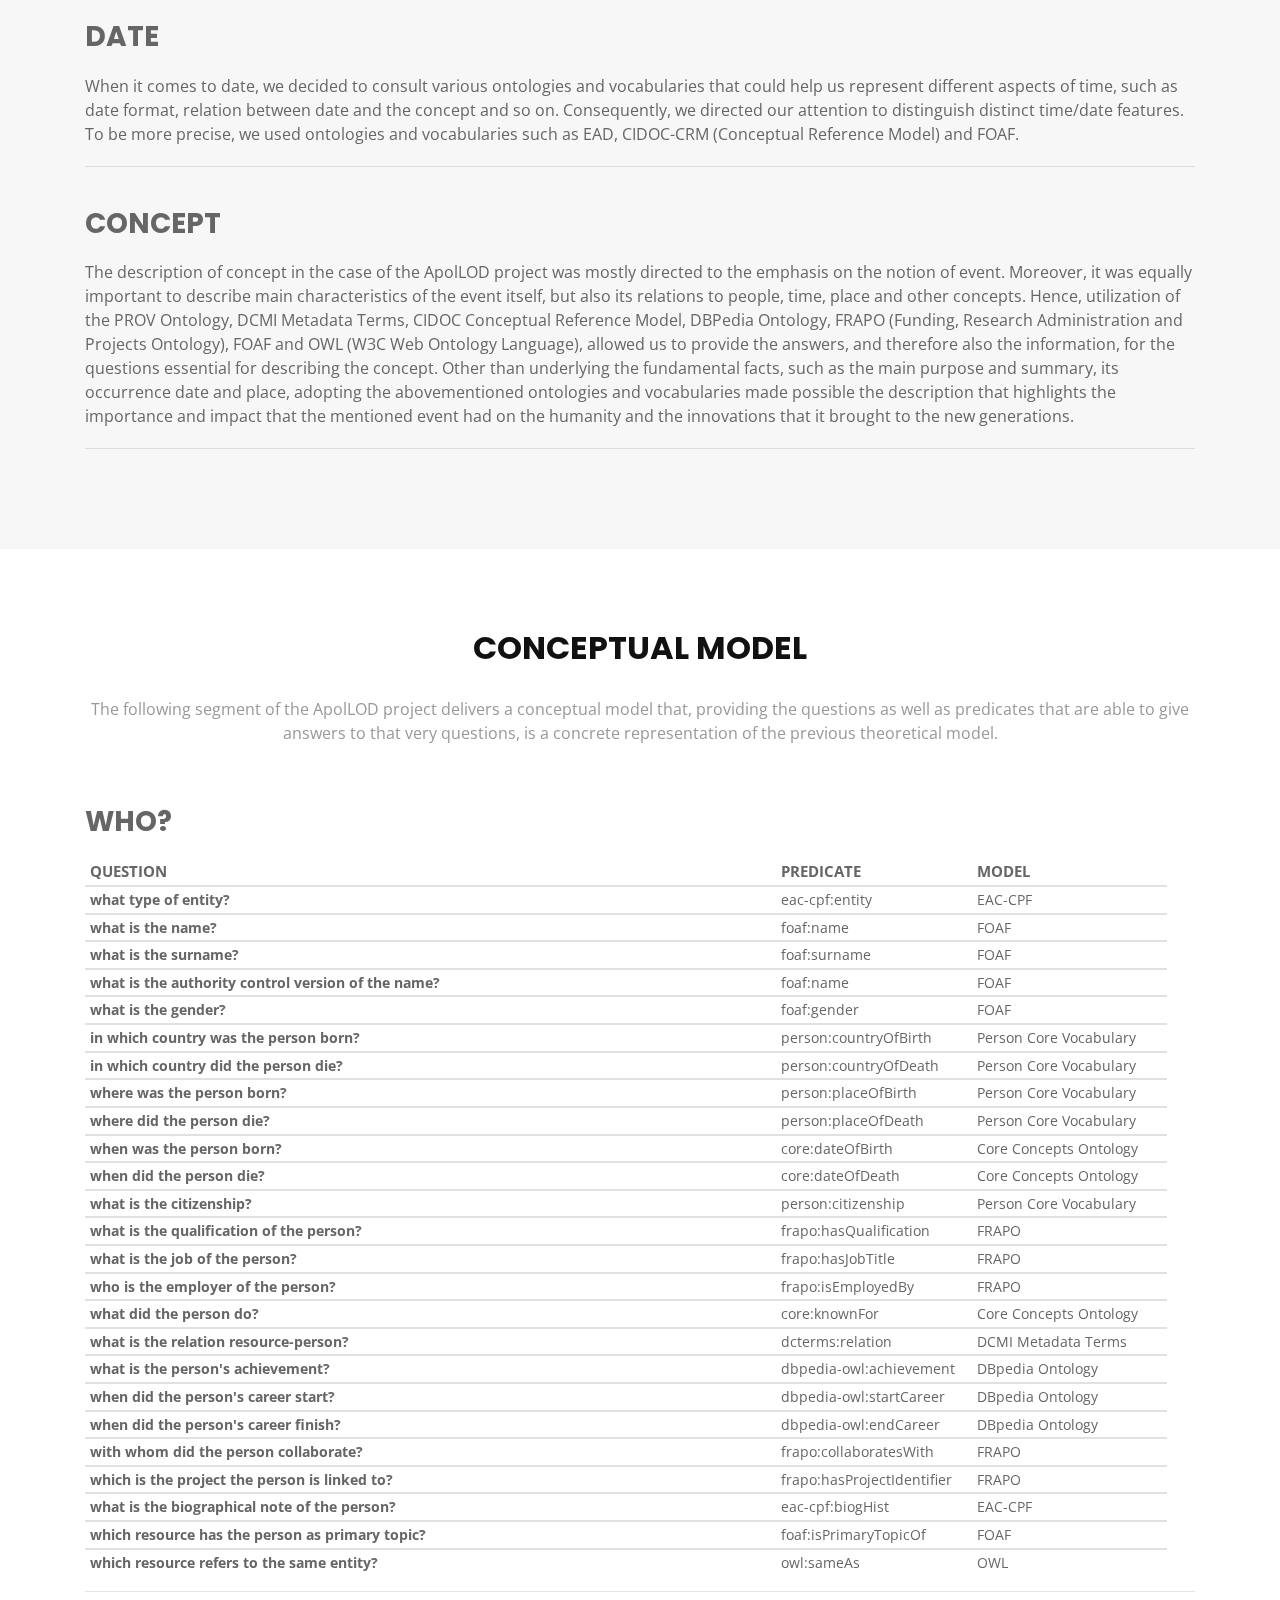
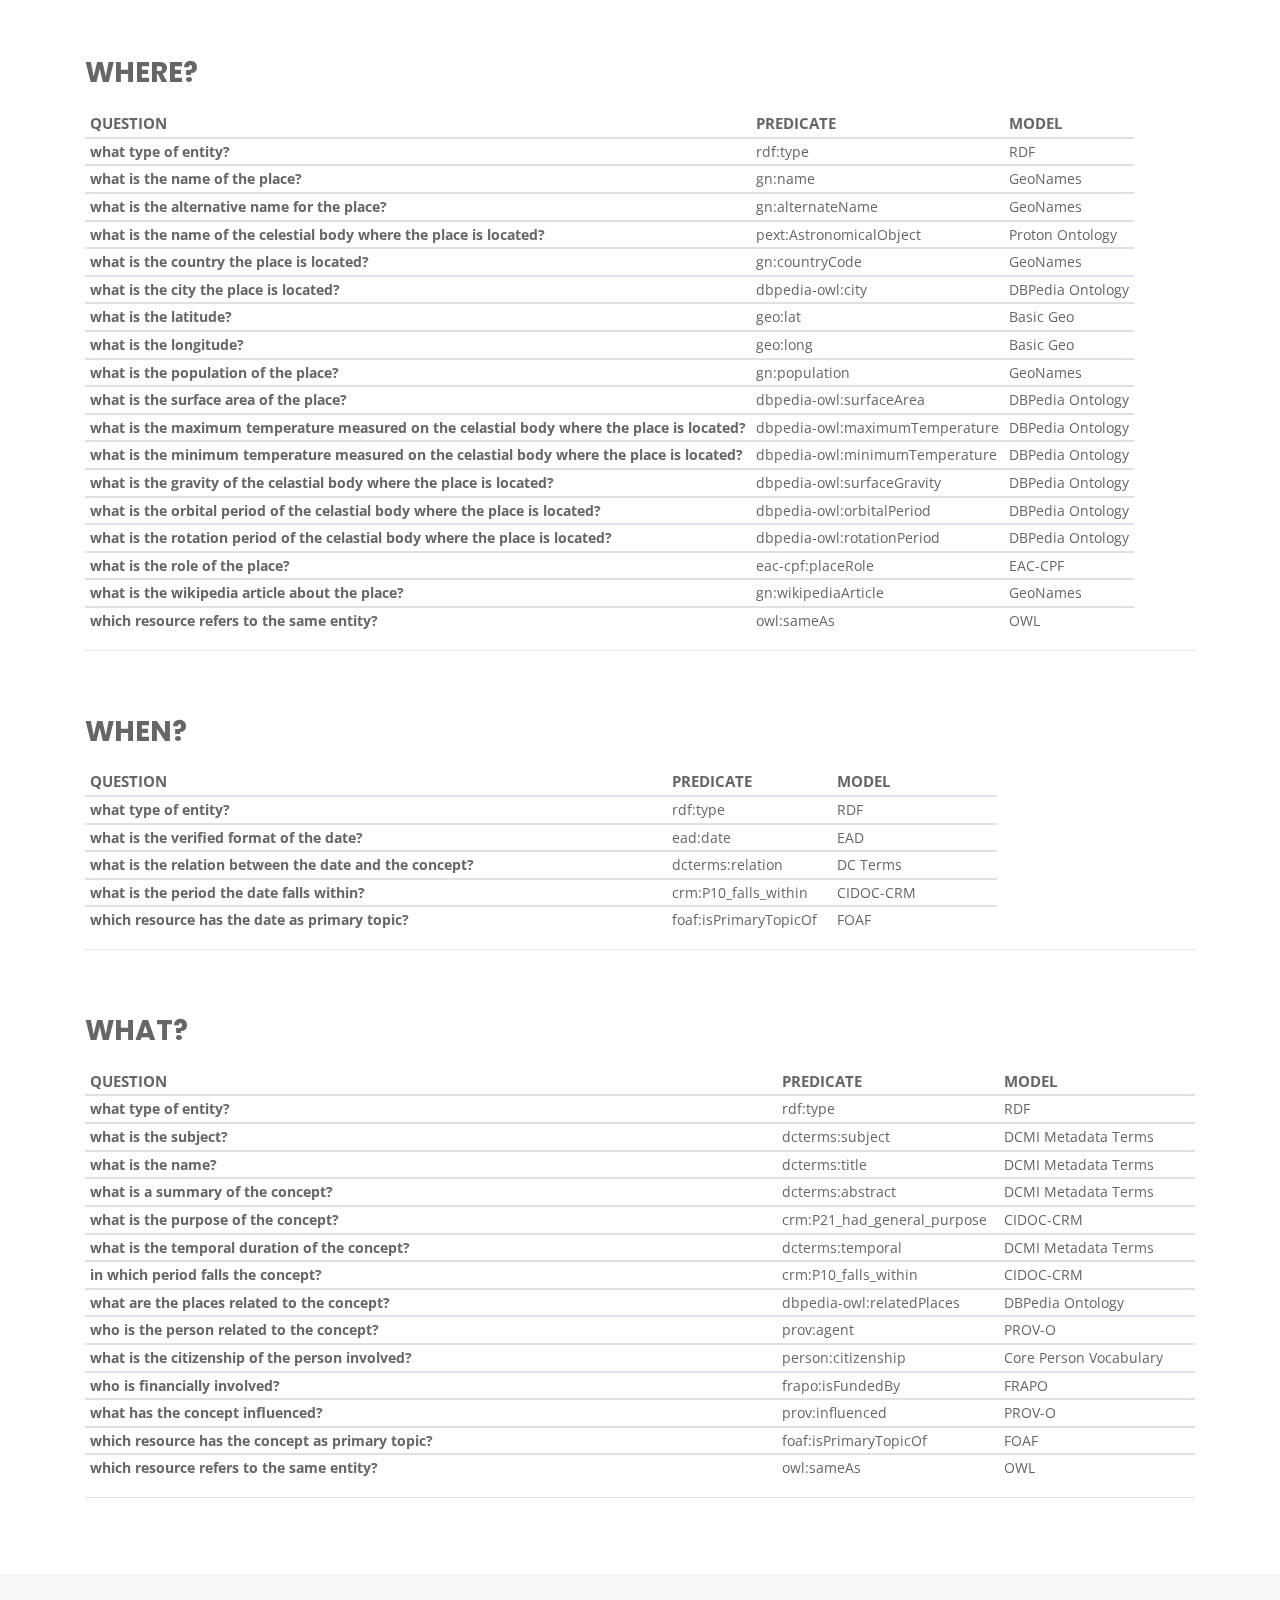
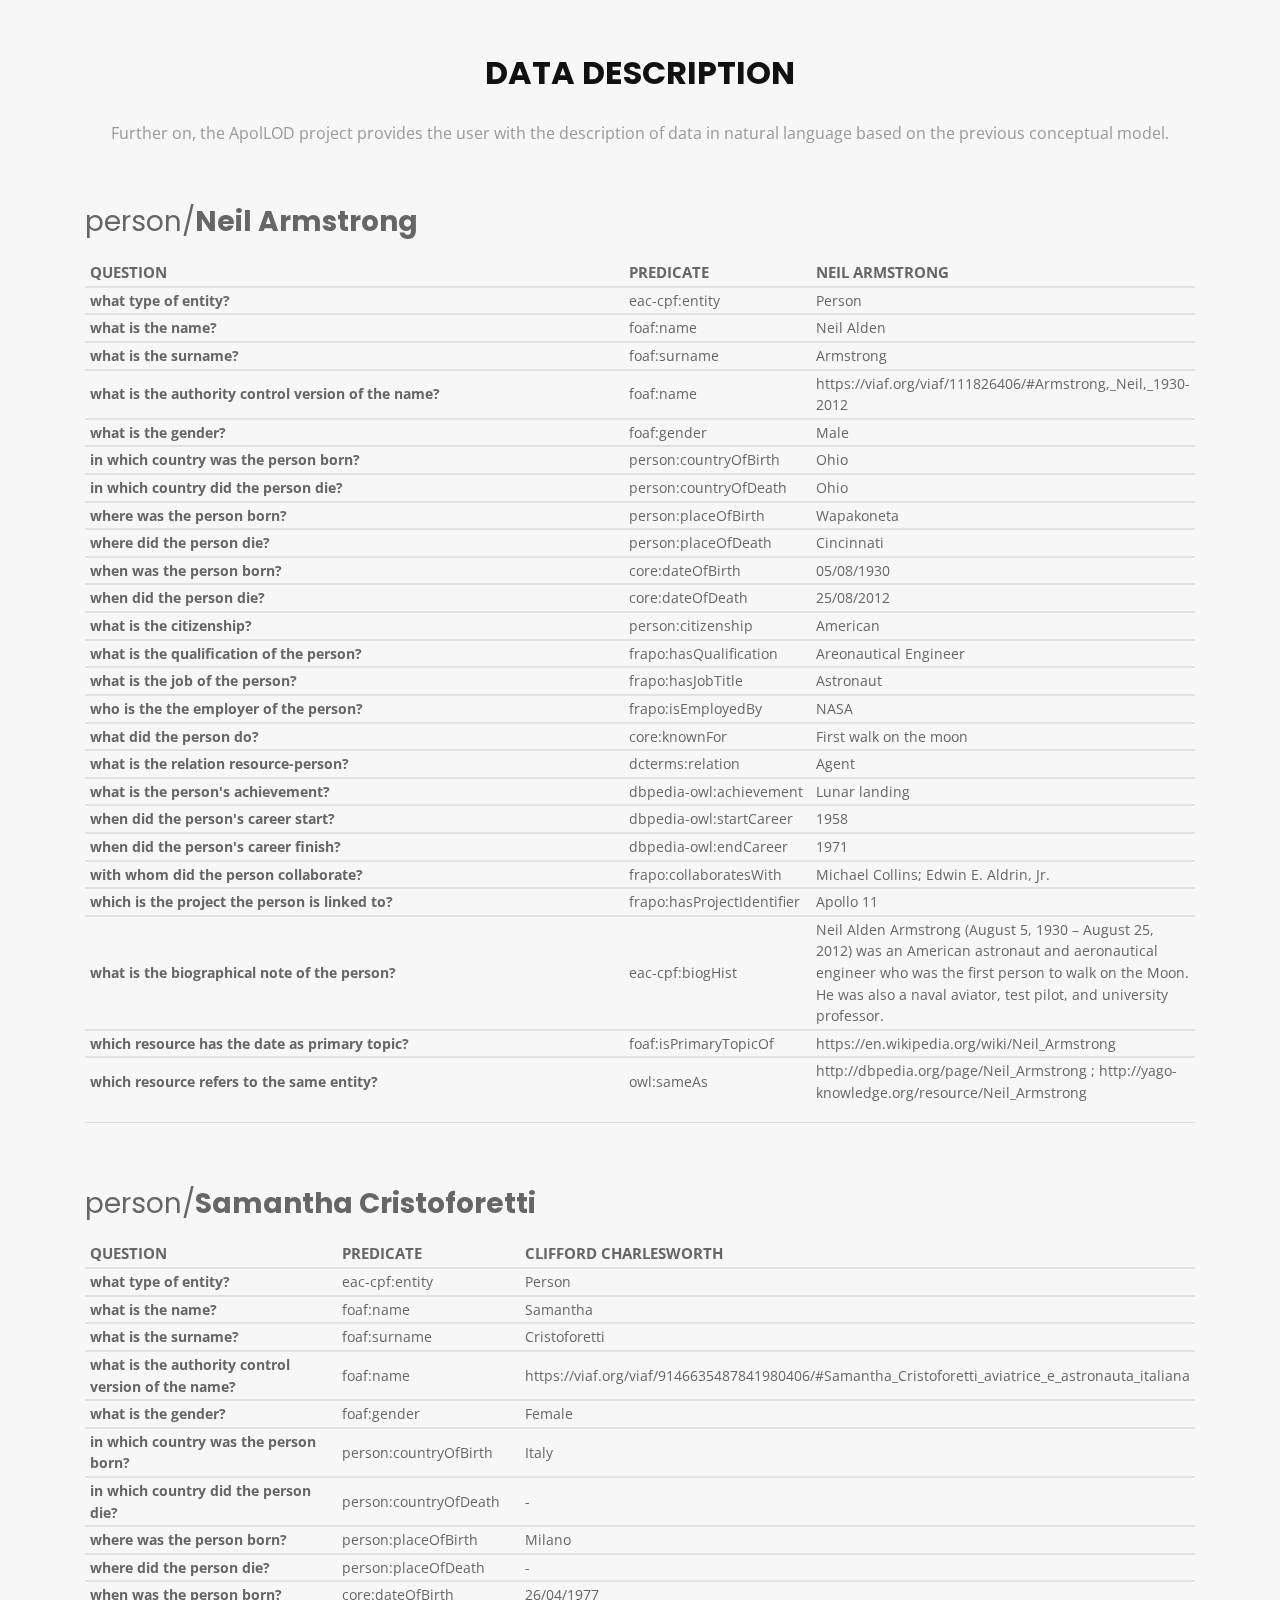
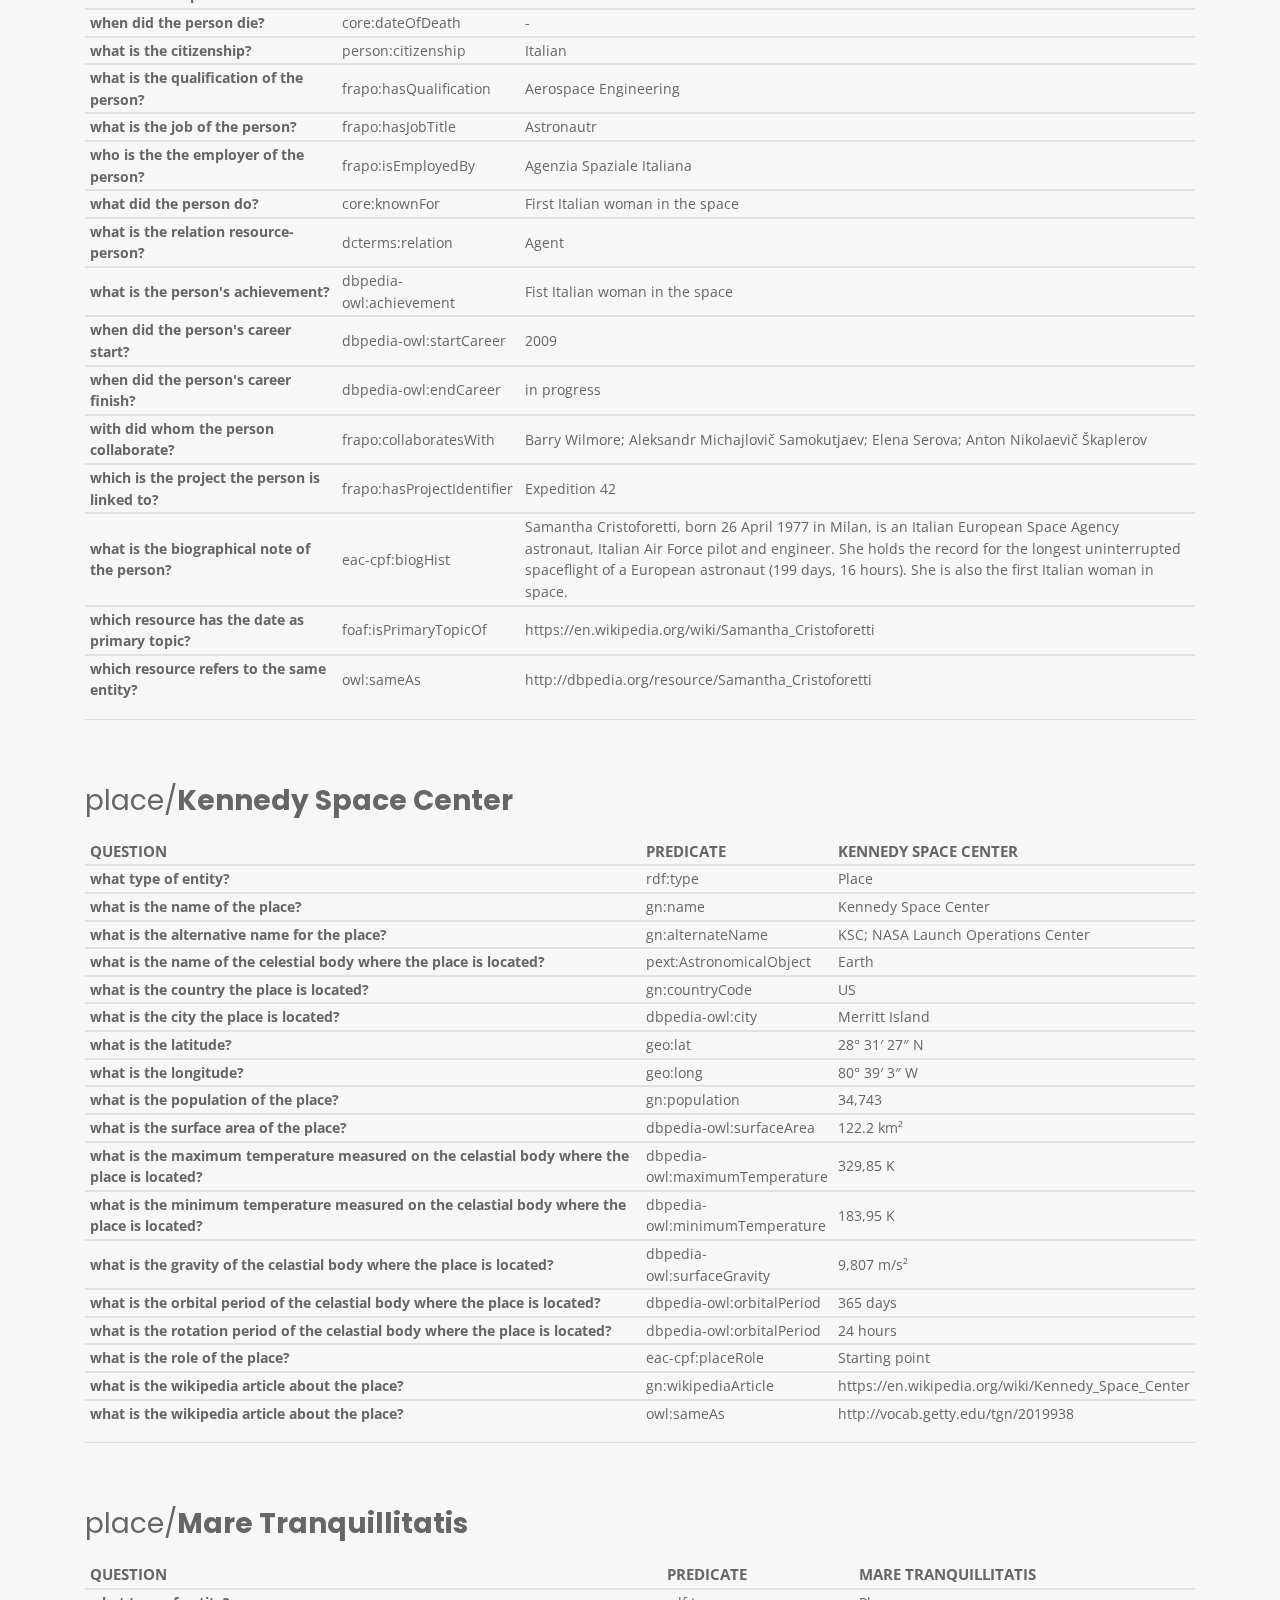
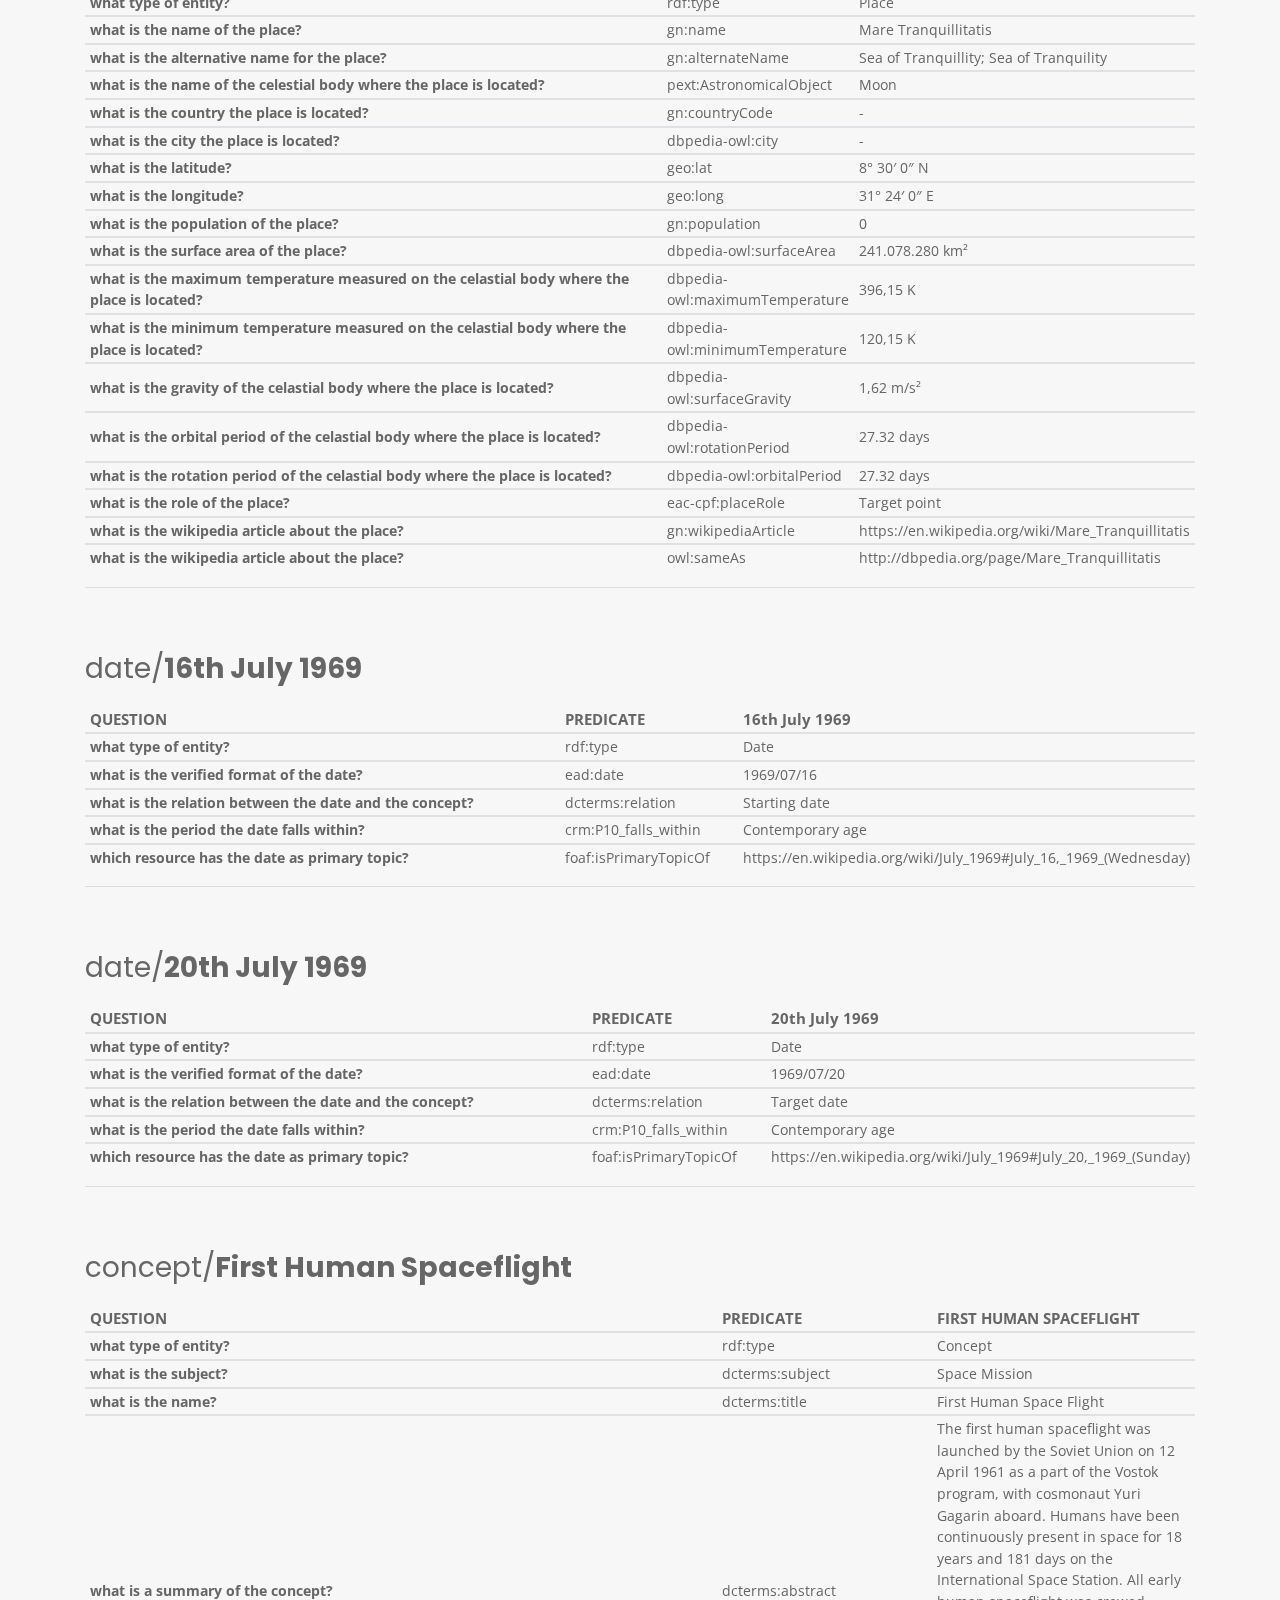
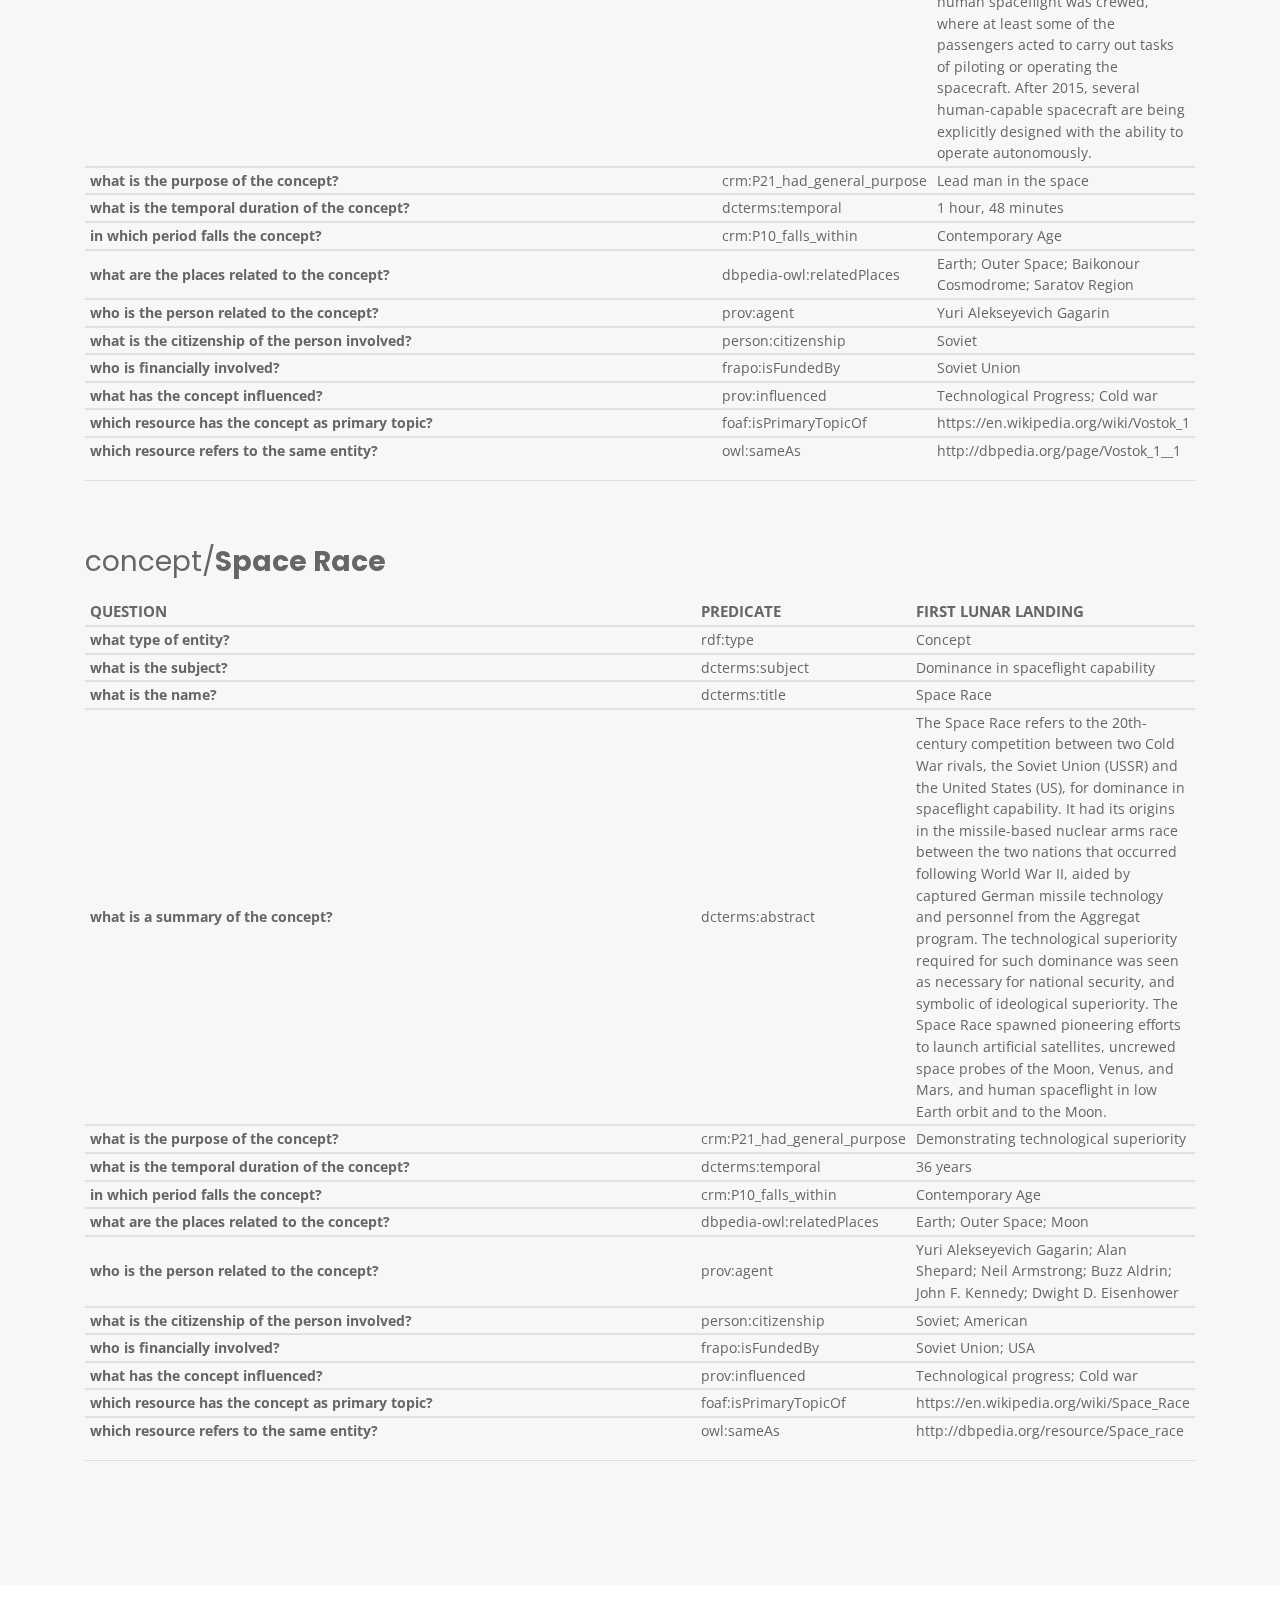
==== commit f2c3d923: "Update analysis.html" ====
--- a/analysis.html
+++ b/analysis.html
@@ -637,7 +637,7 @@
           <hr>
           <br>
           <h3><b>DATE</b></h3>
-          <p>When it comes to date, we decided to consult various ontologies and vocabularies that could help us represent different aspects of time, such as date format, relation between date and the event and so on. Consequently, we directed our attention to distinguish distinct time/date features. To be more precise, we used ontologies and vocabularies such as EAD, CIDOC-CRM (Conceptual Reference Model) and FOAF.</p>
+          <p>When it comes to date, we decided to consult various ontologies and vocabularies that could help us represent different aspects of time, such as date format, relation between date and the concept and so on. Consequently, we directed our attention to distinguish distinct time/date features. To be more precise, we used ontologies and vocabularies such as EAD, CIDOC-CRM (Conceptual Reference Model) and FOAF.</p>
           <hr>
           <br>
           <h3><b>CONCEPT</b></h3>
@@ -1017,9 +1017,9 @@
                 </tbody>
                 <tbody>
                   <tr>
-                    <td><b>what is the relation between the date and the event?</b></td>
-                    <td>crm:E53_place</td>
-                    <td>CIDOC-CRM</td>
+                    <td><b>what is the relation between the date and the concept?</b></td>
+                    <td>dcterms:relation</td>
+                    <td>DC Terms</td>
                   </tr>
                 </tbody>
                 <tbody>
@@ -2034,8 +2034,8 @@
                 </tbody>
                 <tbody>
                   <tr>
-                    <td><b>what is the relation between the date and the event?</b></td>
-                    <td>crm:E53_place</td>
+                    <td><b>what is the relation between the date and the concept?</b></td>
+                    <td>dcterms:relation</td>
                     <td>Starting date</td>
                   </tr>
                 </tbody>
@@ -2085,8 +2085,8 @@
                 </tbody>
                 <tbody>
                   <tr>
-                    <td><b>what is the relation between the date and the event?</b></td>
-                    <td>crm:E53_place</td>
+                    <td><b>what is the relation between the date and the concept?</b></td>
+                    <td>dcterms:relation</td>
                     <td>Target date</td>
                   </tr>
                 </tbody>
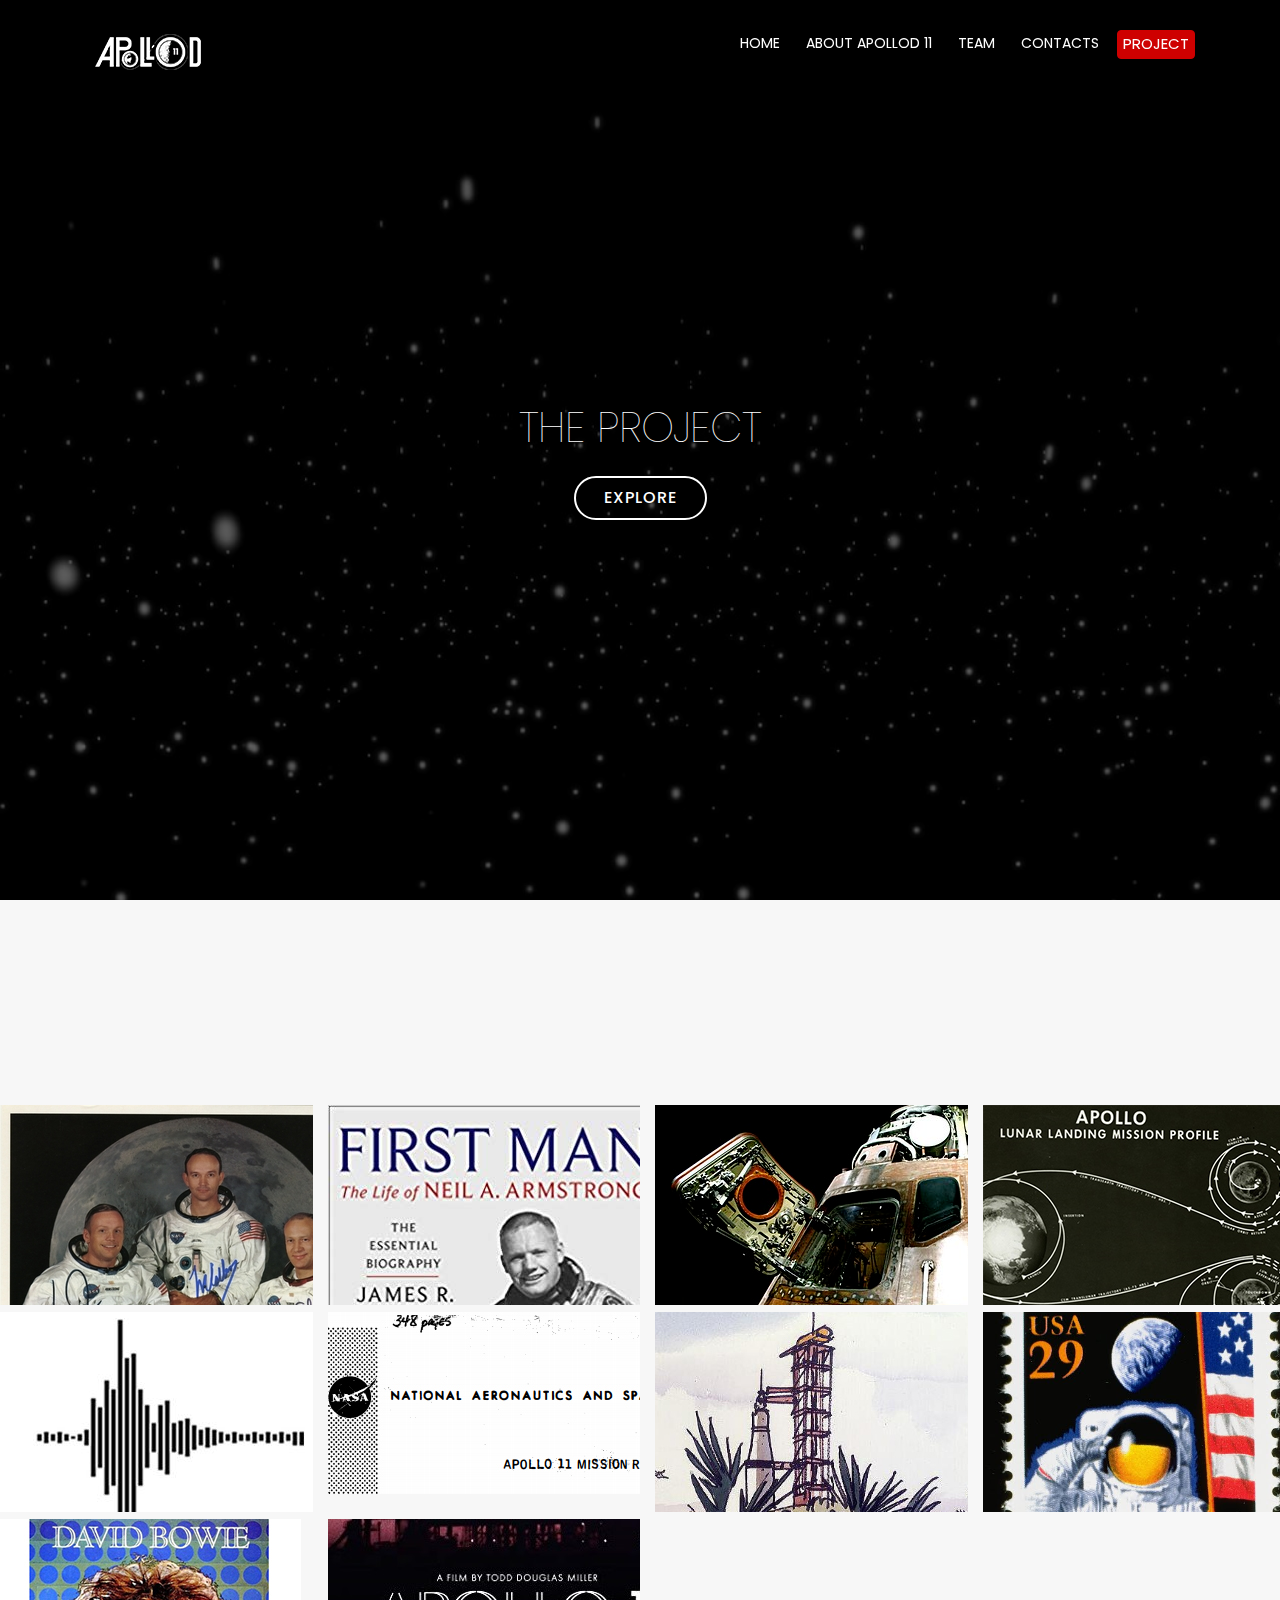
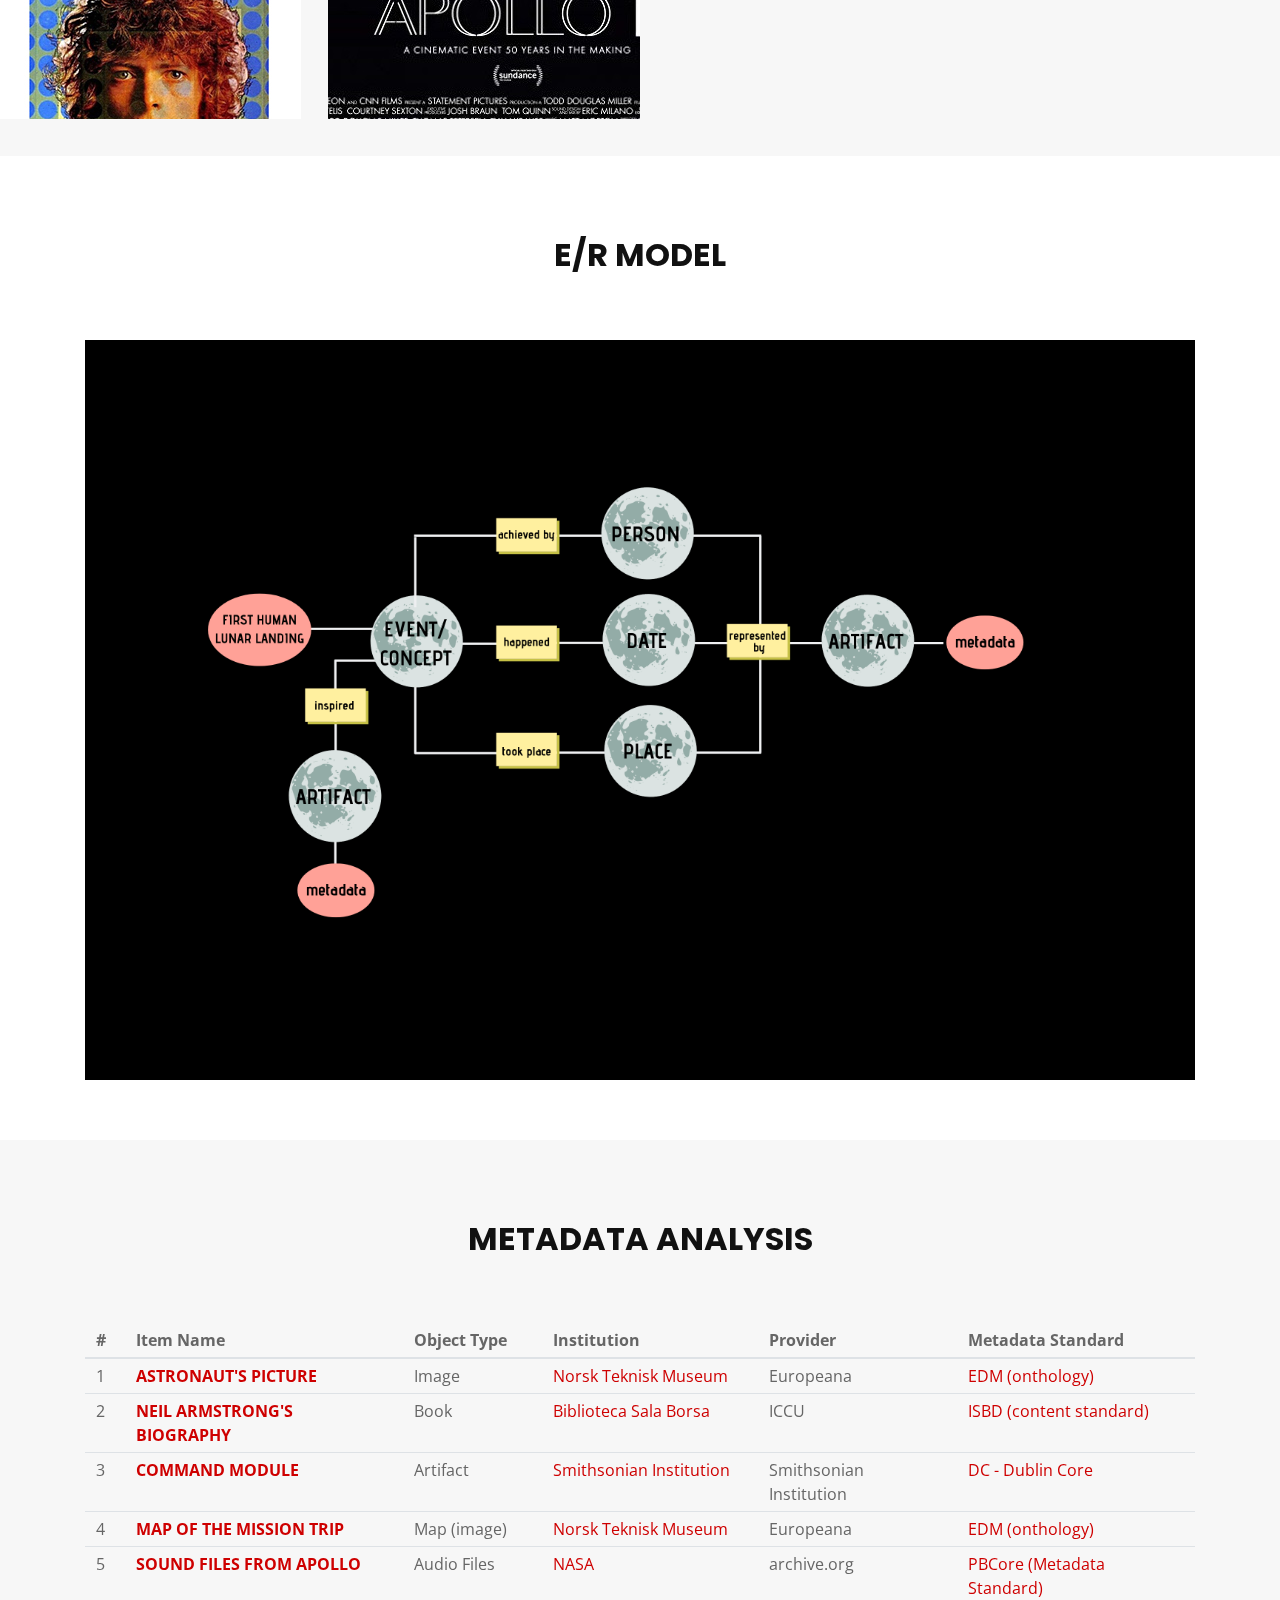
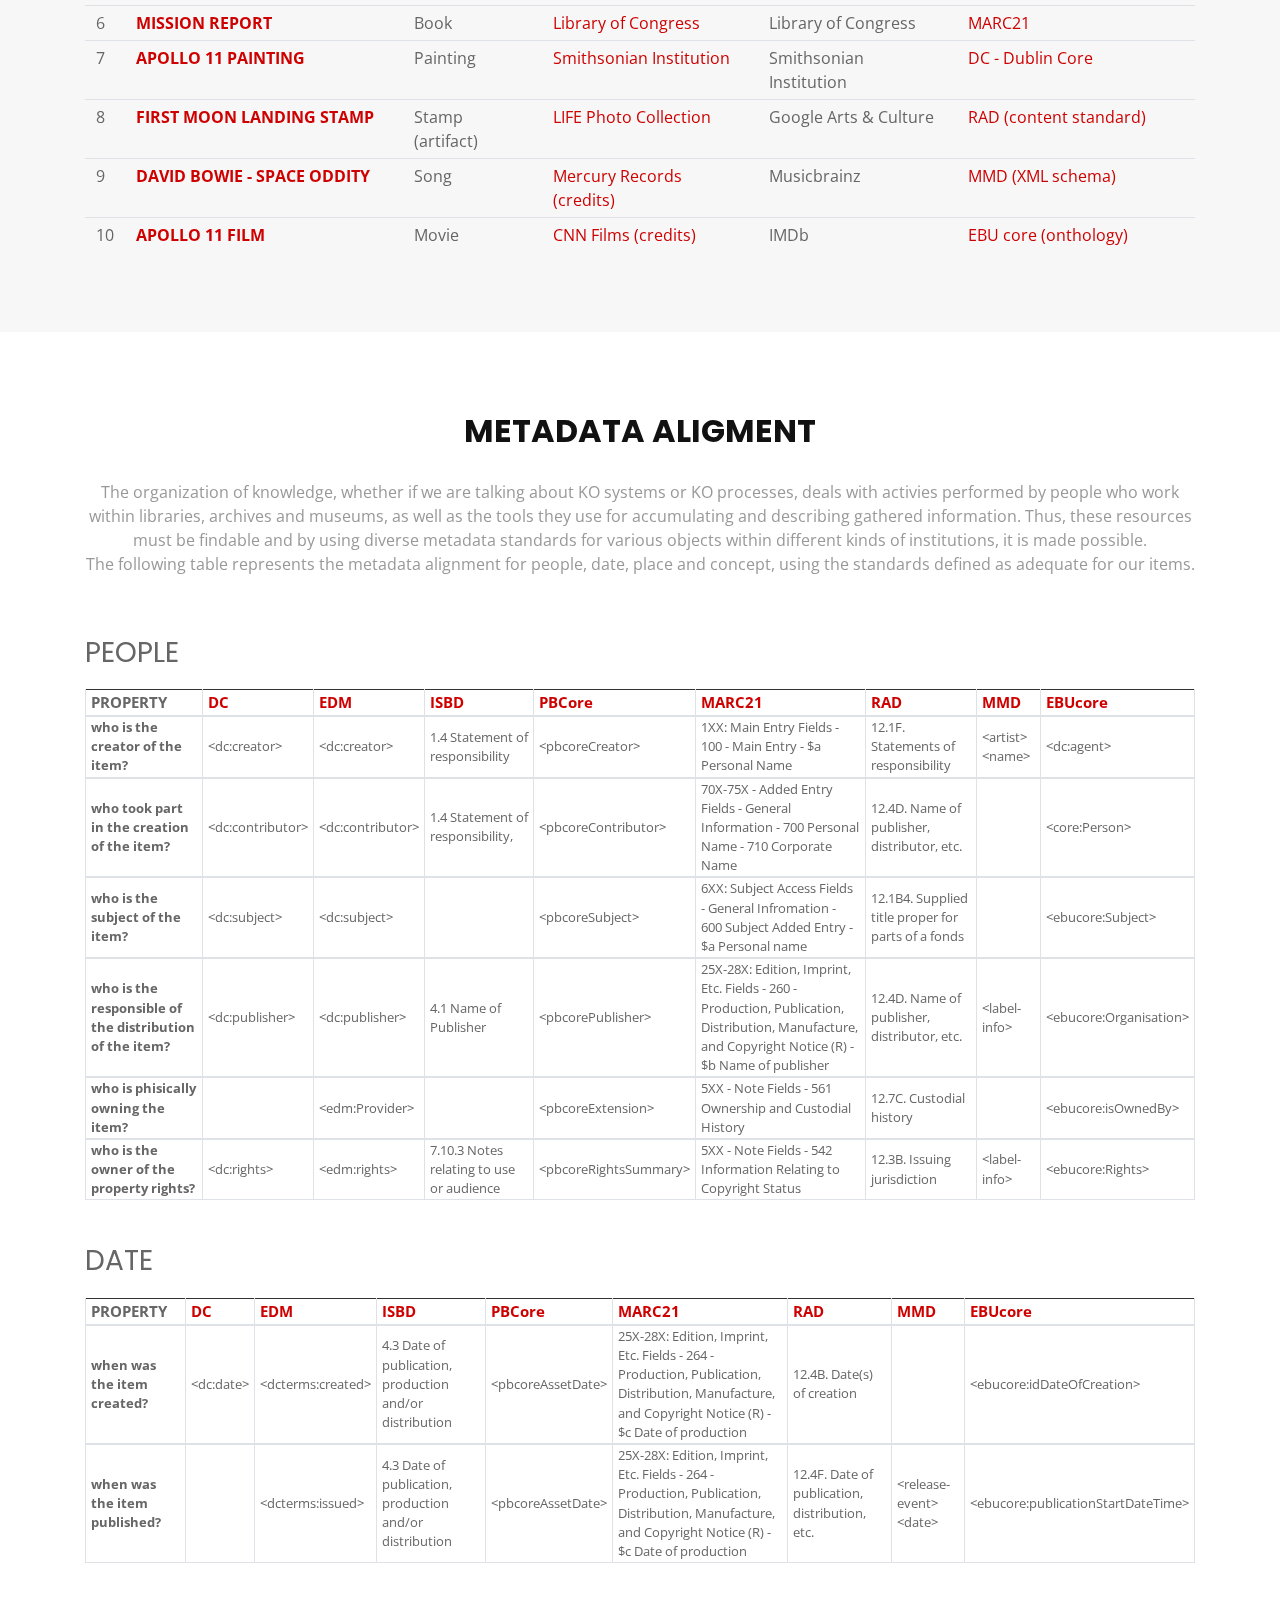
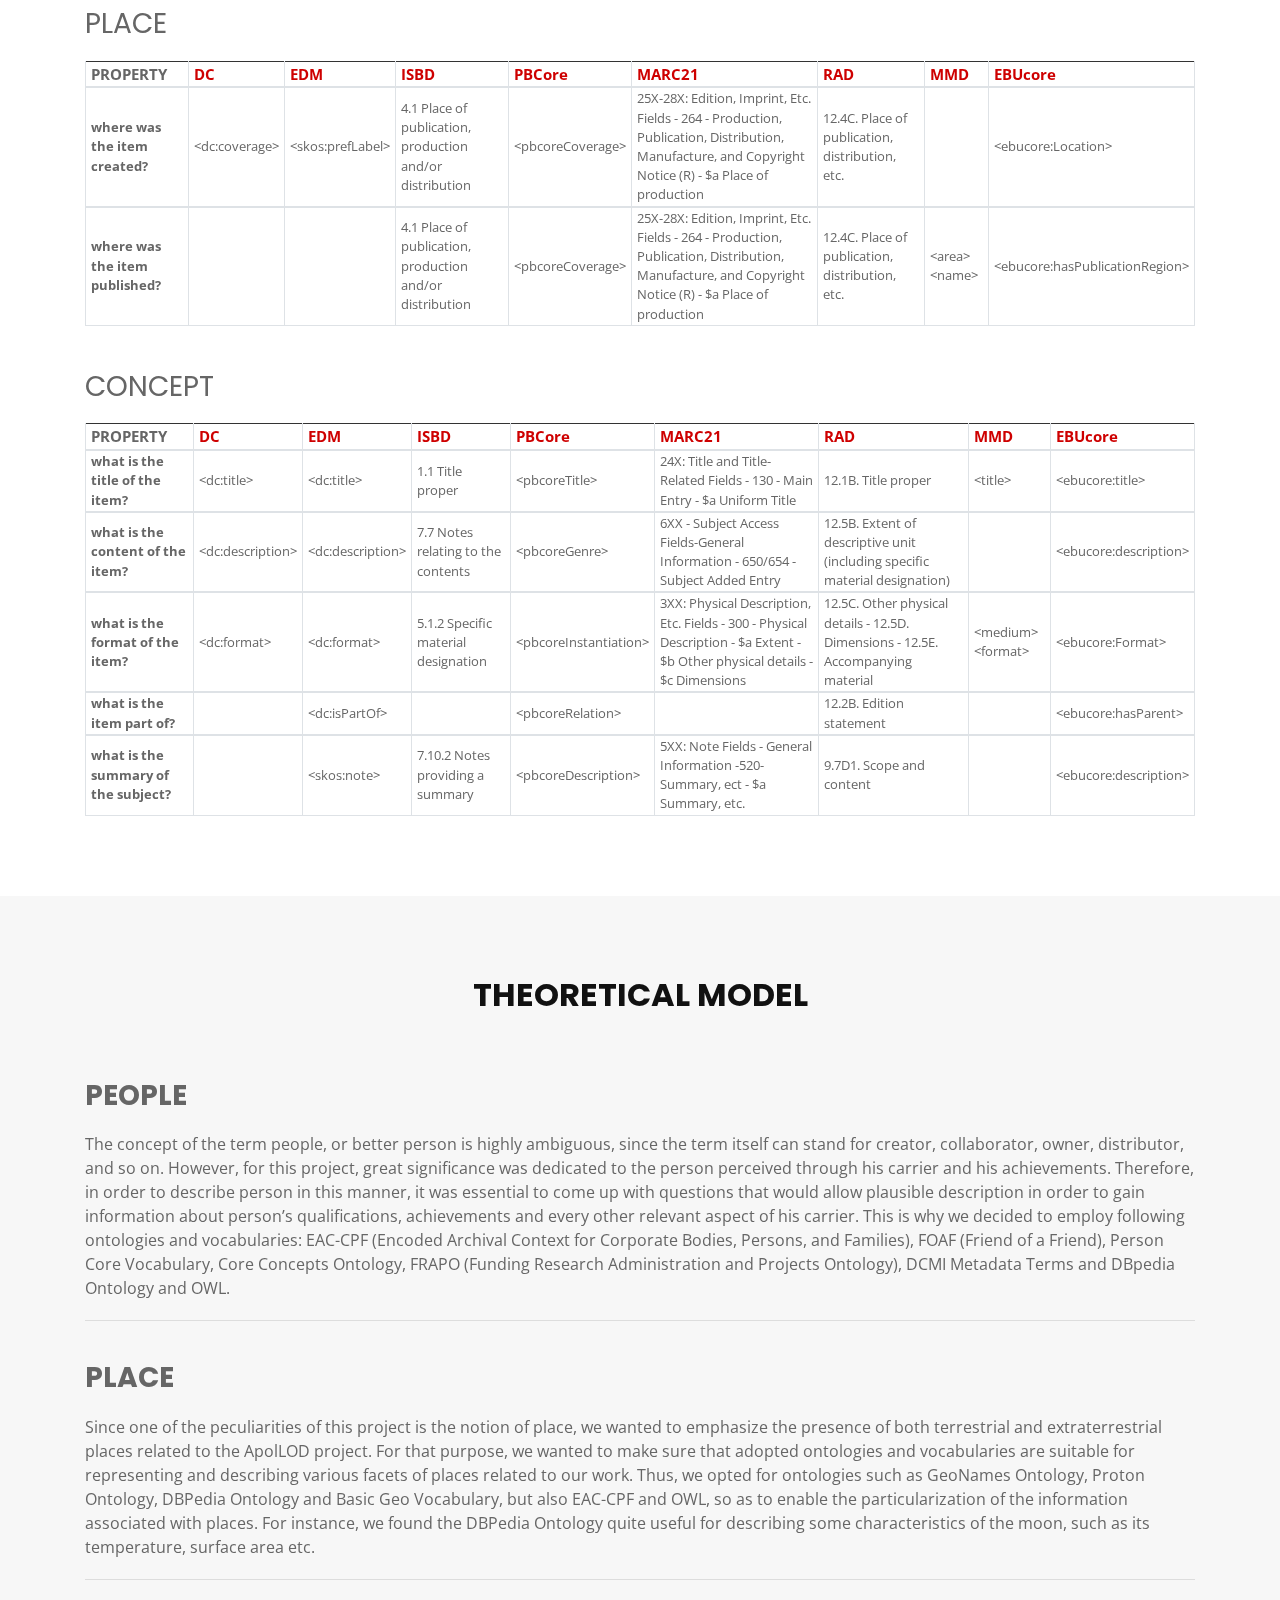
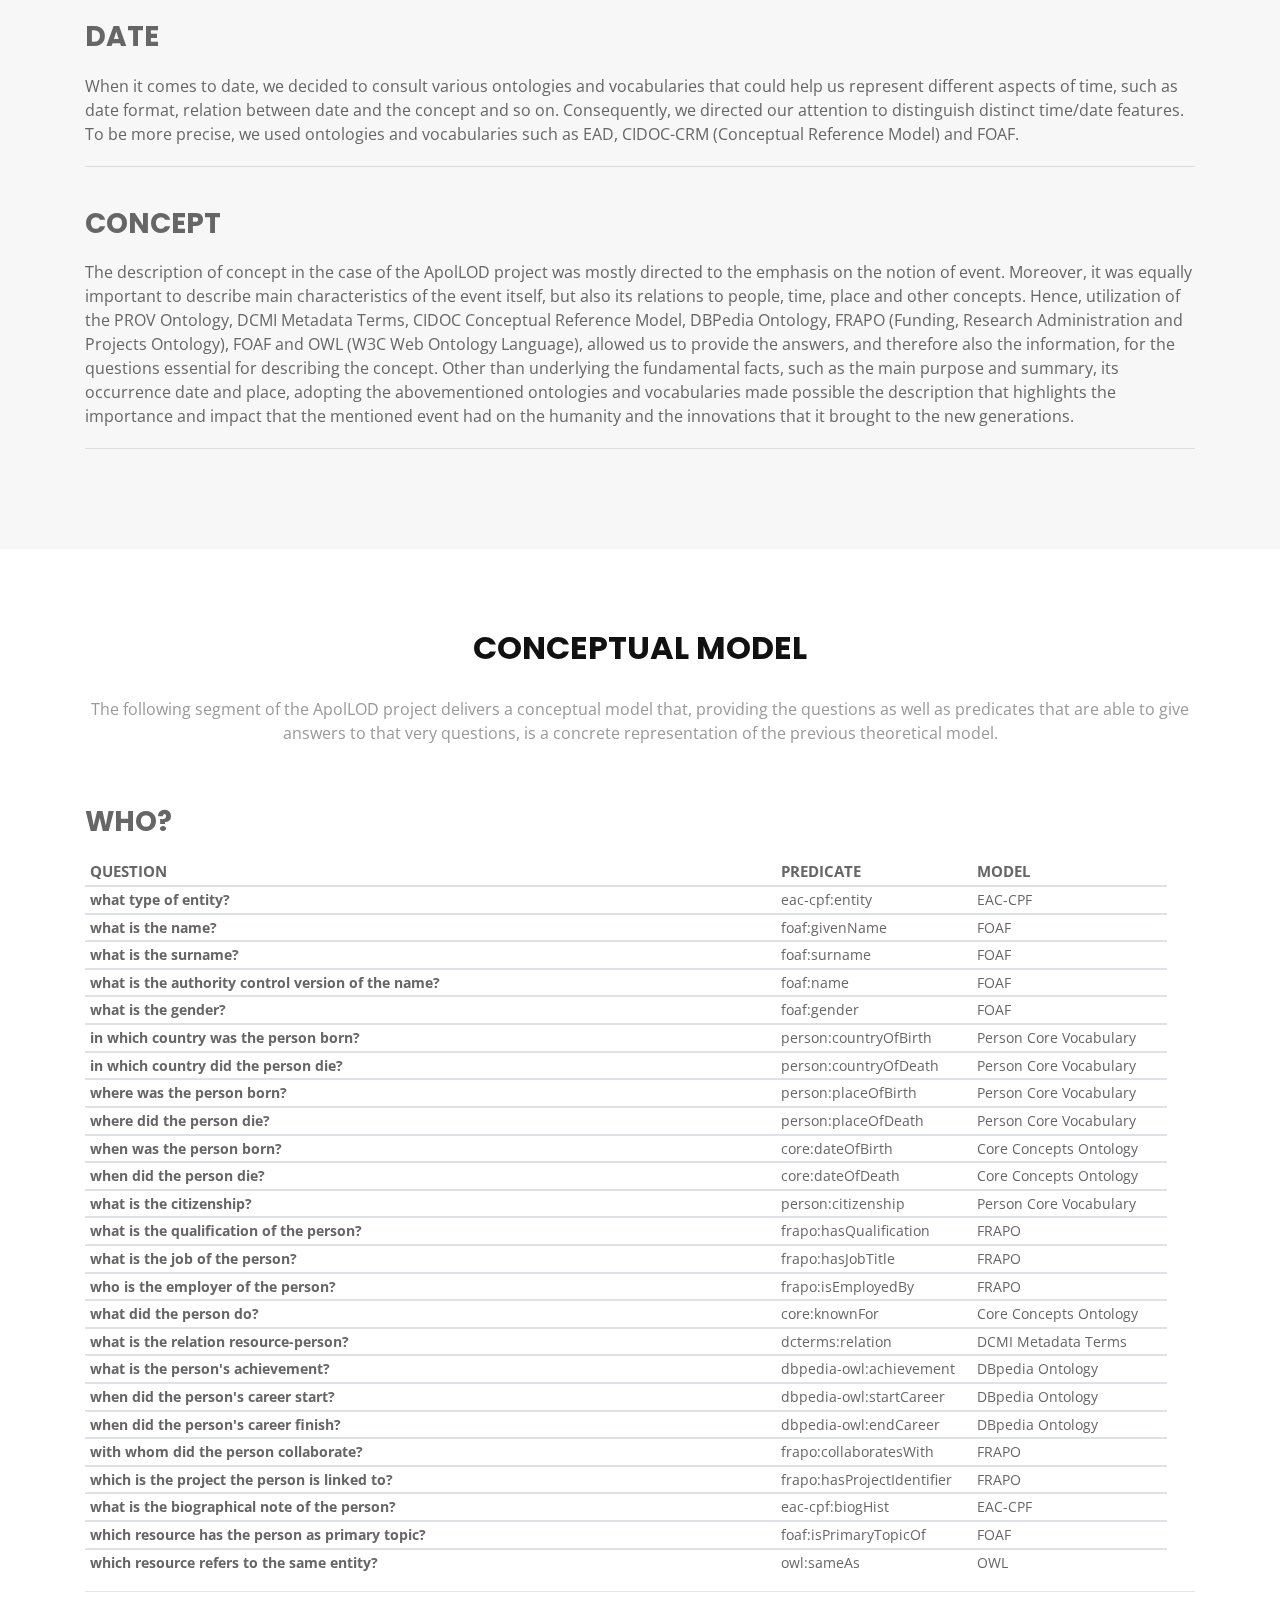
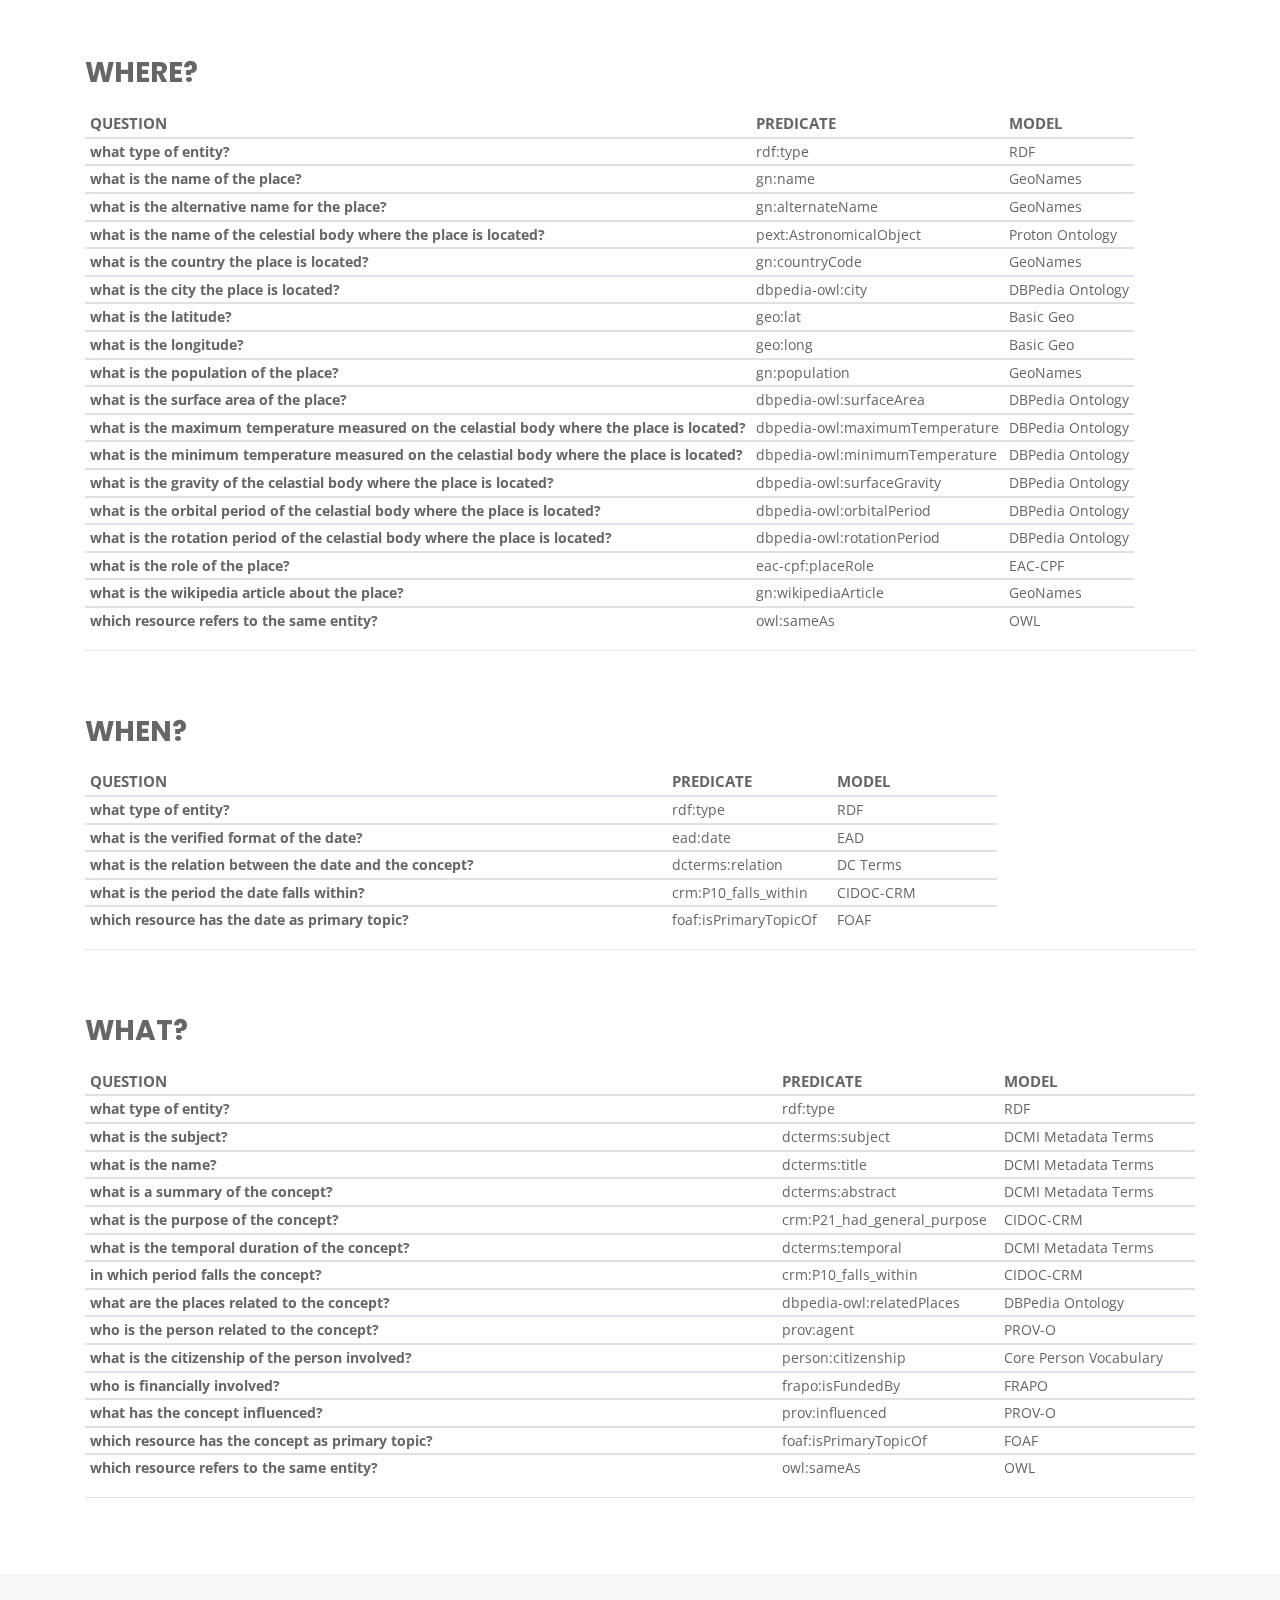
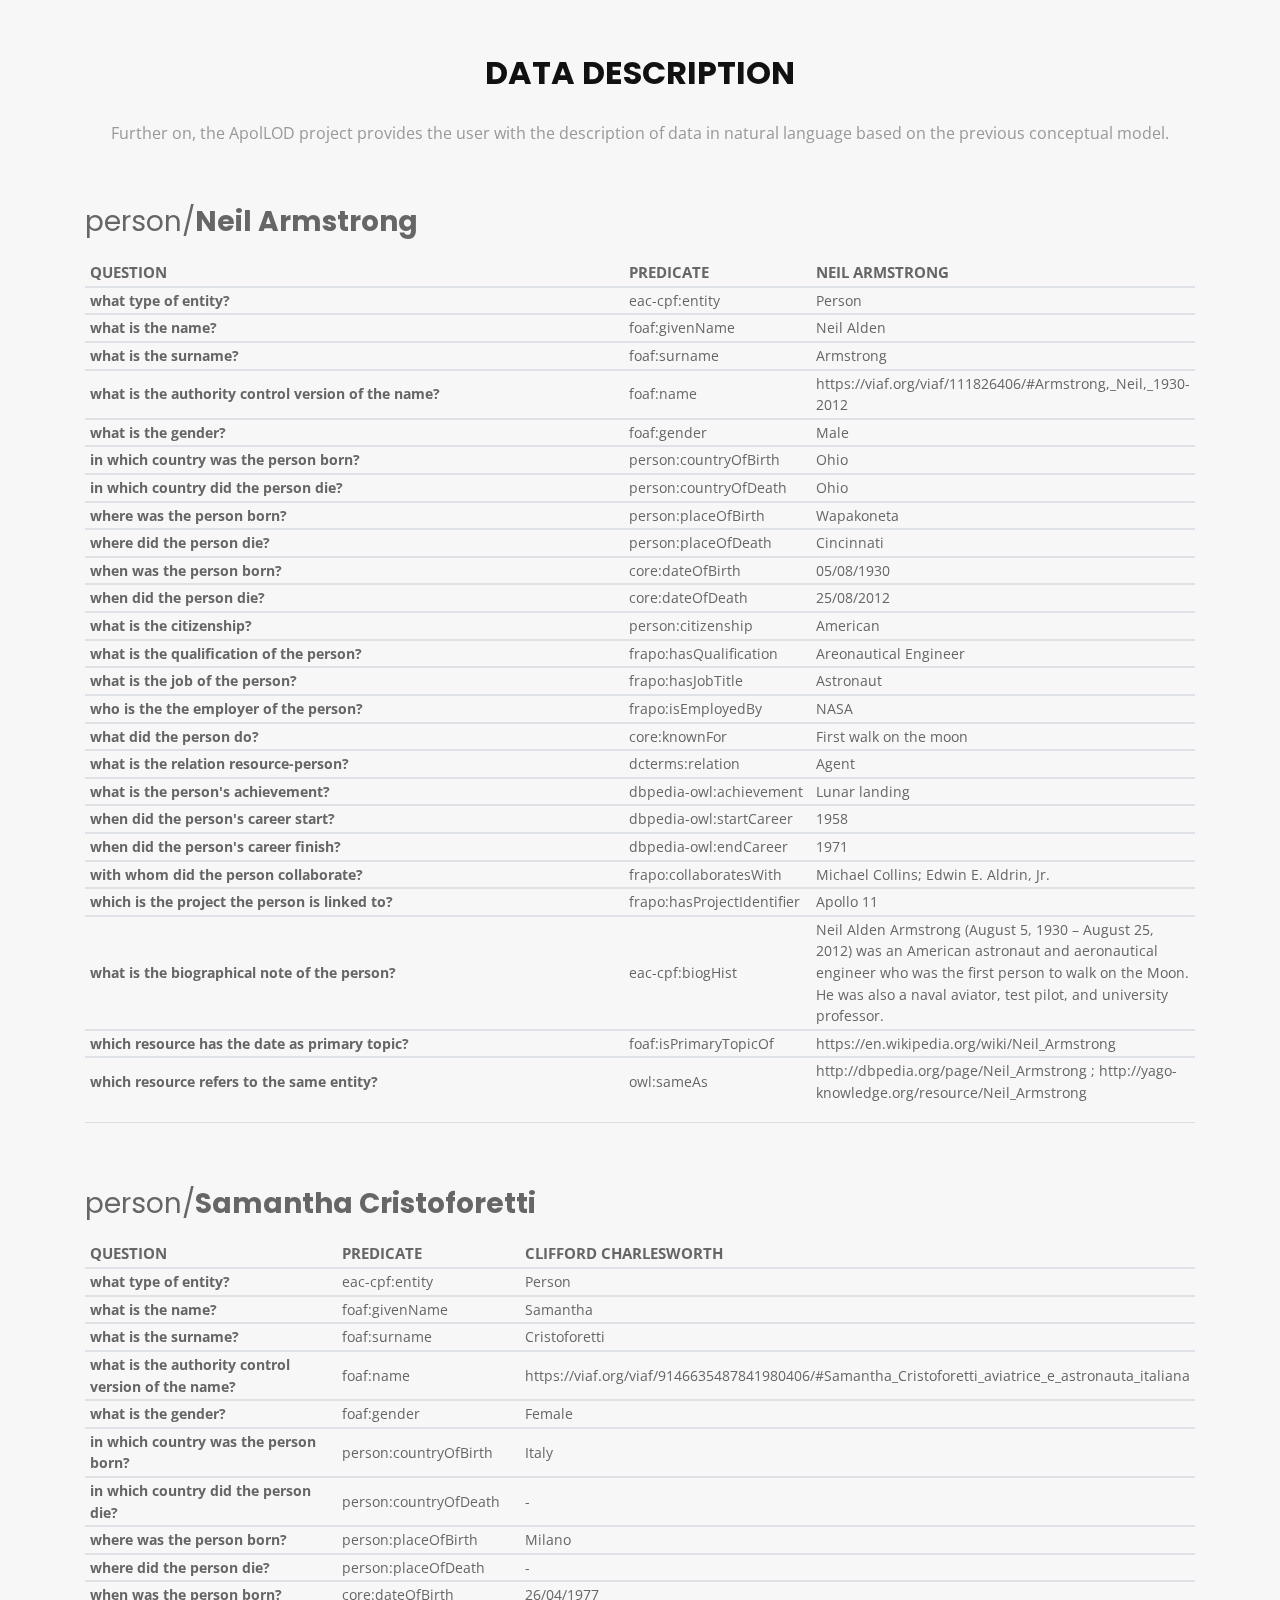
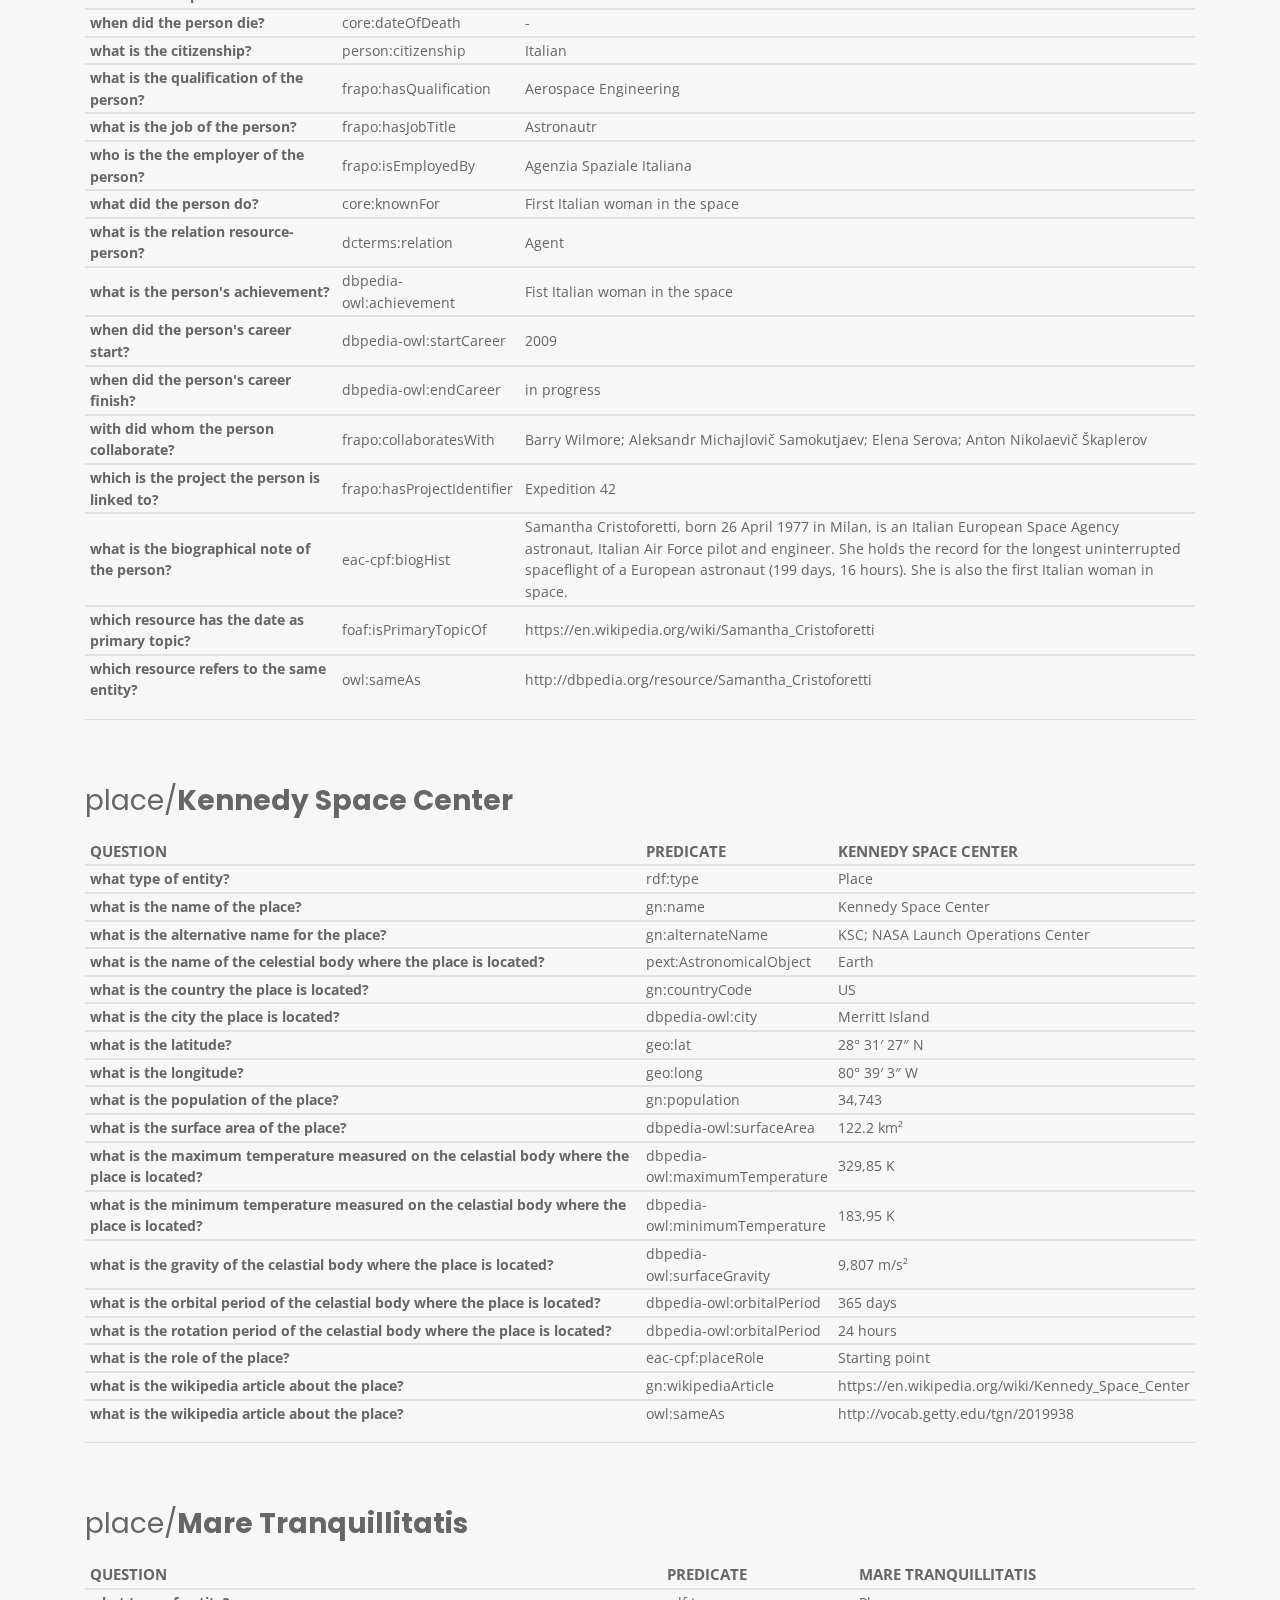
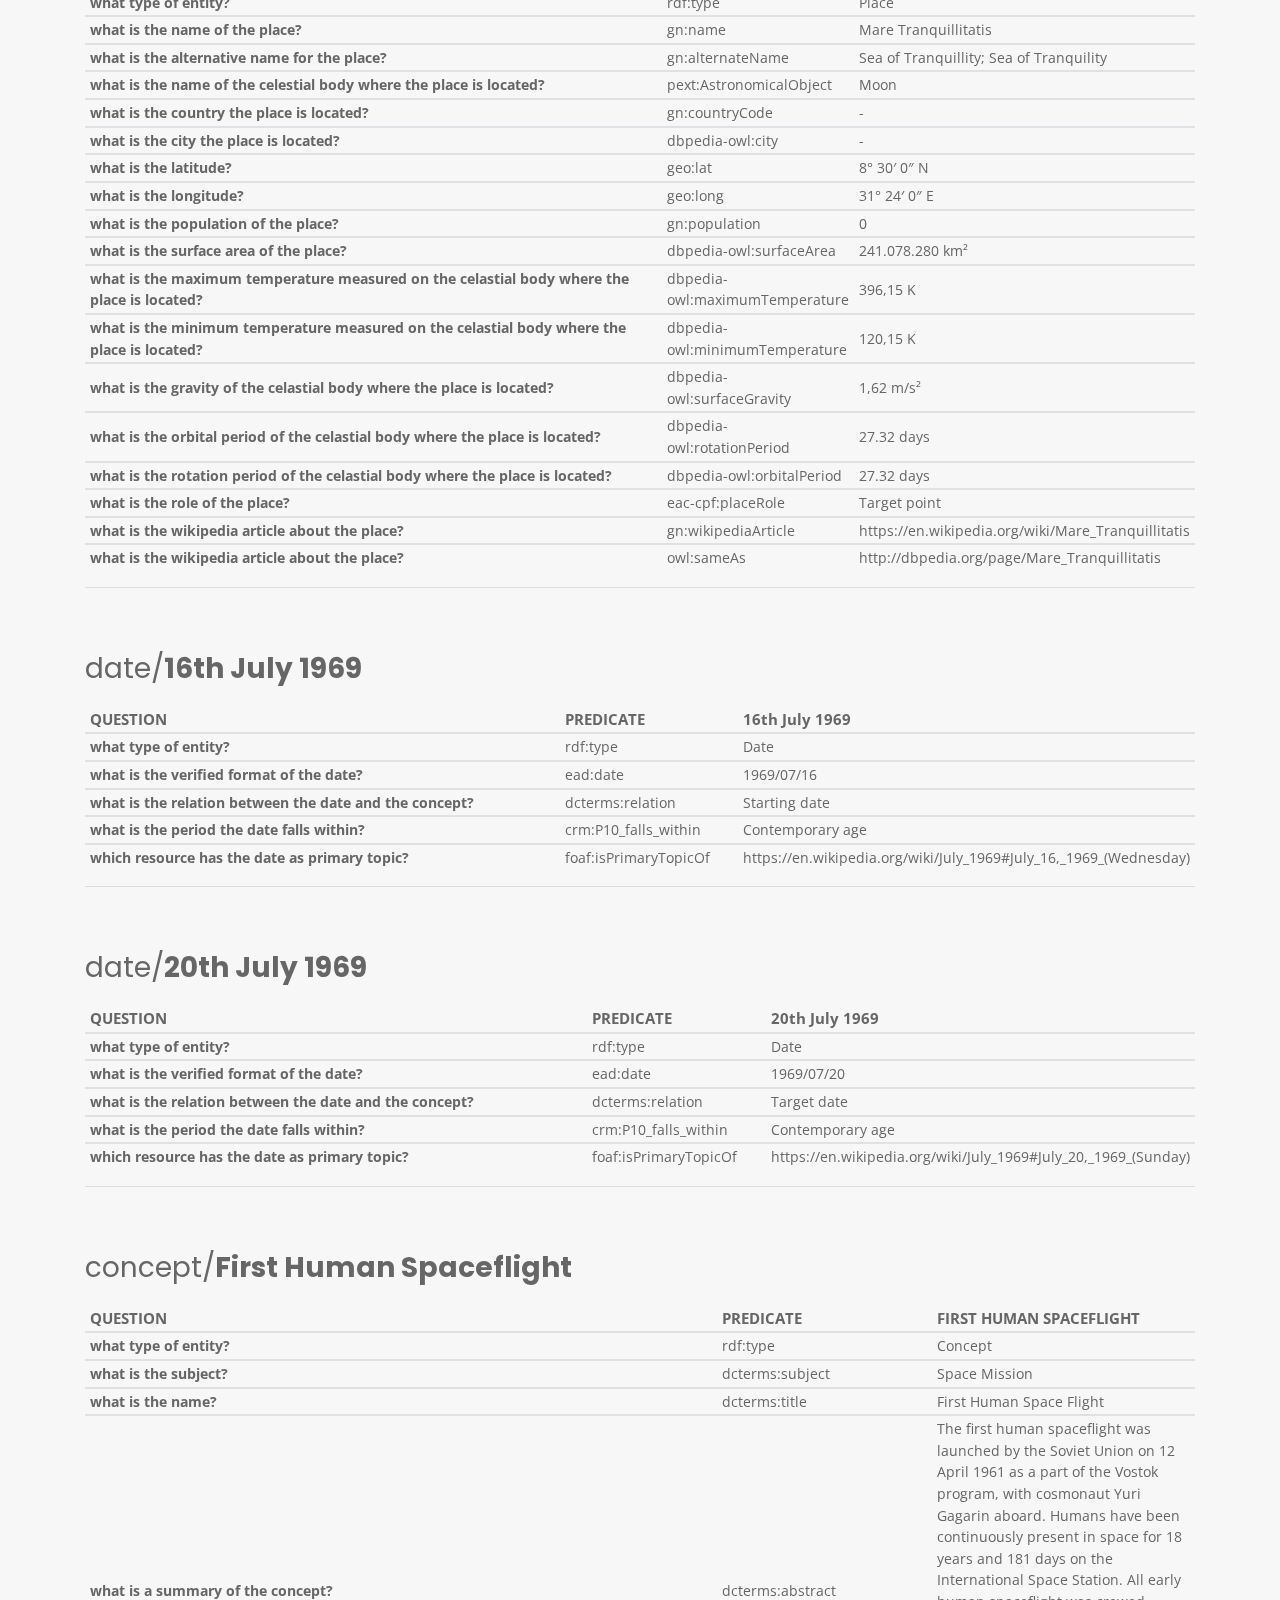
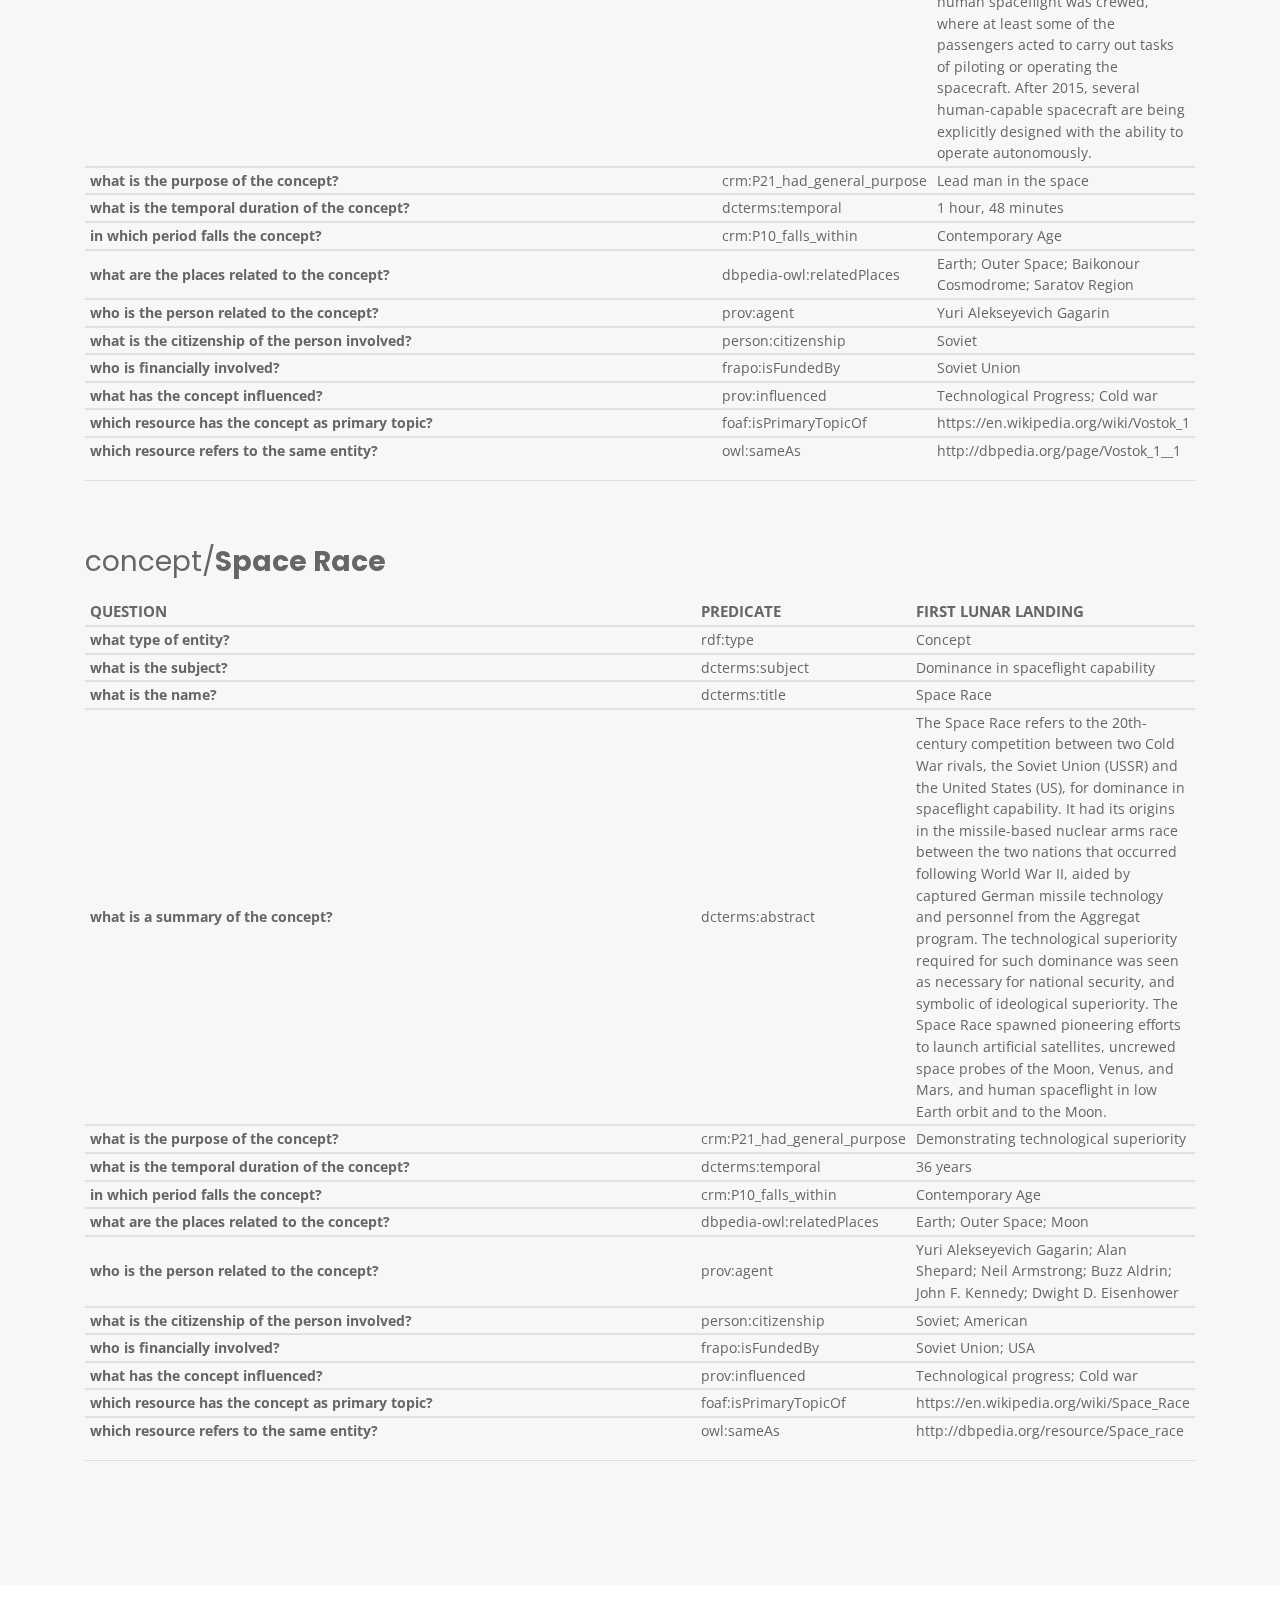
==== commit 2d4691b5: "Merge branch 'master' of https://github.com/apolLOD11/apolLOD11.github.io" ====
--- a/analysis.html
+++ b/analysis.html
@@ -676,7 +676,7 @@
                 <tbody>
                   <tr>
                     <td><b>what is the name?</b></td>
-                    <td>foaf:name</td>
+                    <td>foaf:givenName</td>
                     <td>FOAF</td>
                   </tr>
                 </tbody>
@@ -1190,7 +1190,7 @@
                 <tbody>
                   <tr>
                     <td><b>what is the name?</b></td>
-                    <td>foaf:name</td>
+                    <td>foaf:givenName</td>
                     <td>Neil Alden</td>
                   </tr>
                 </tbody>
@@ -1381,7 +1381,7 @@
                 <tbody>
                   <tr>
                     <td><b>what is the name?</b></td>
-                    <td>foaf:name</td>
+                    <td>foaf:givenName</td>
                     <td>Samantha</td>
                   </tr>
                 </tbody>
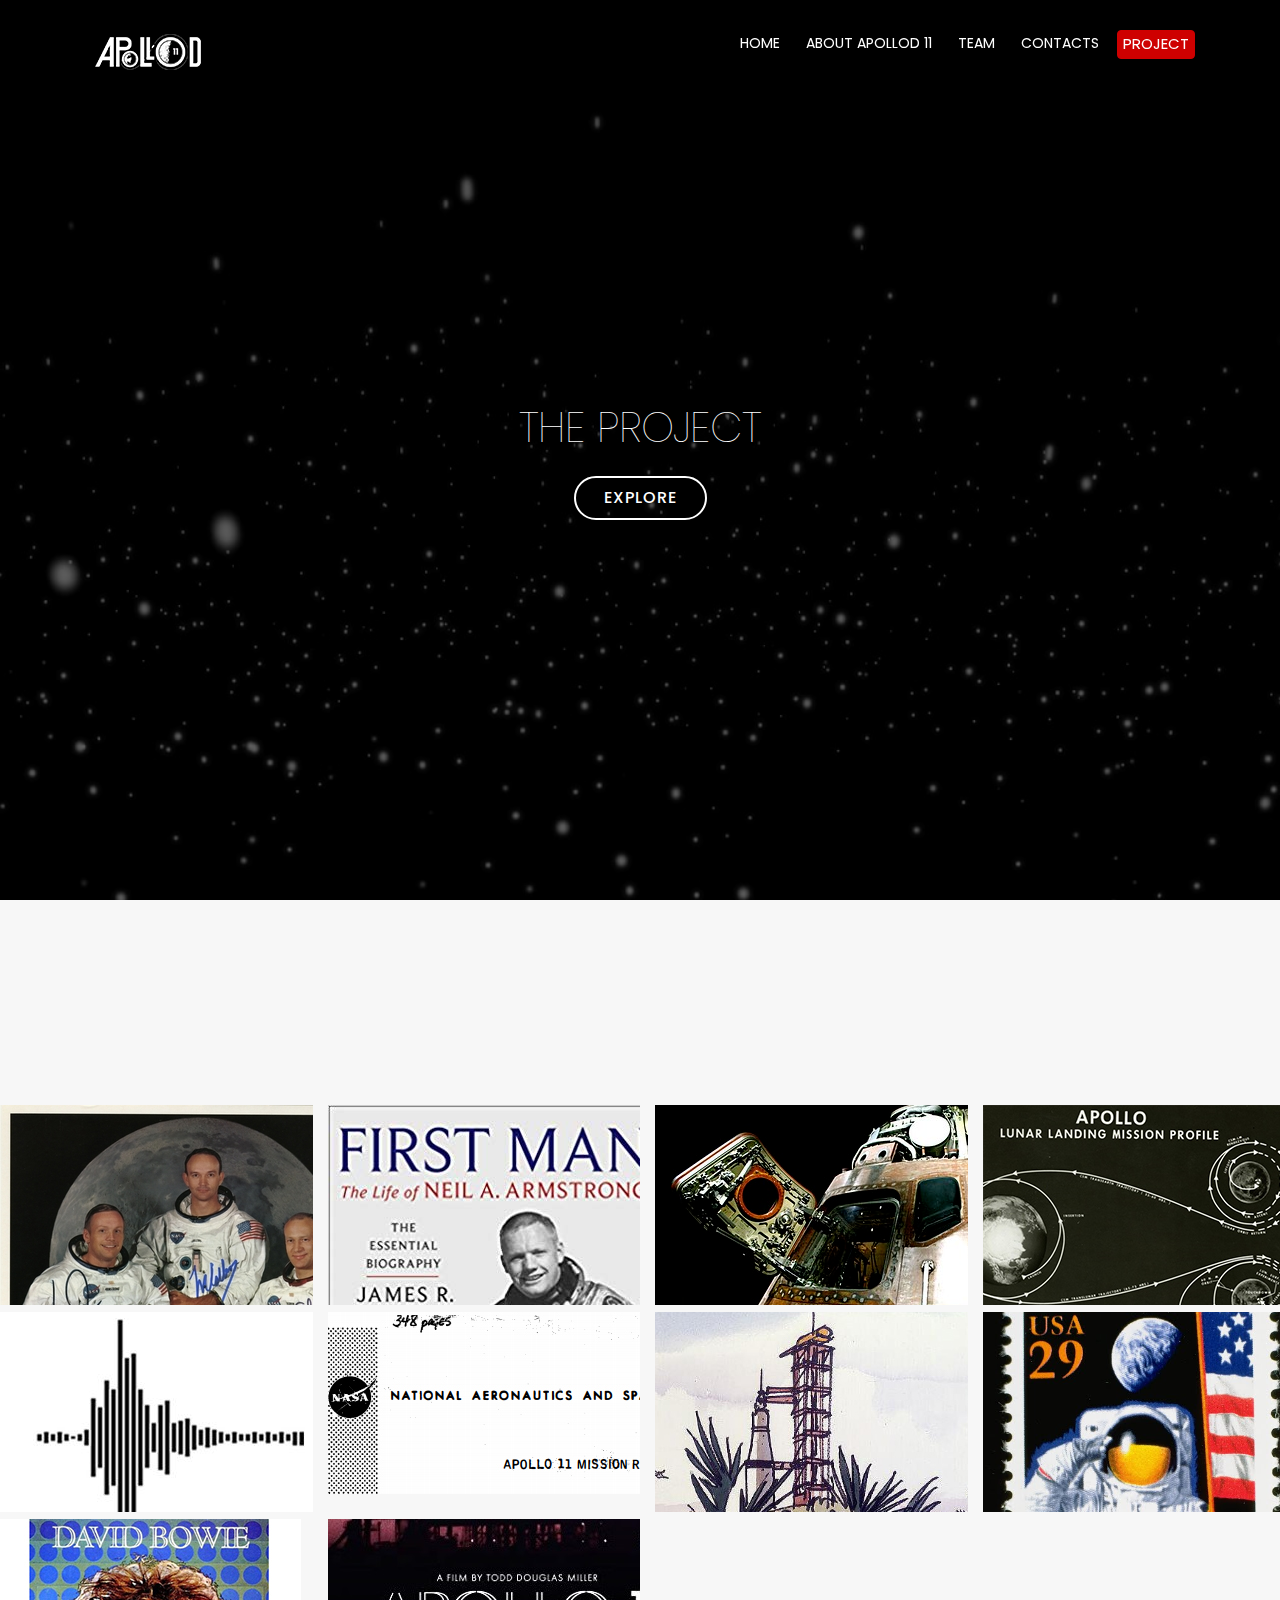
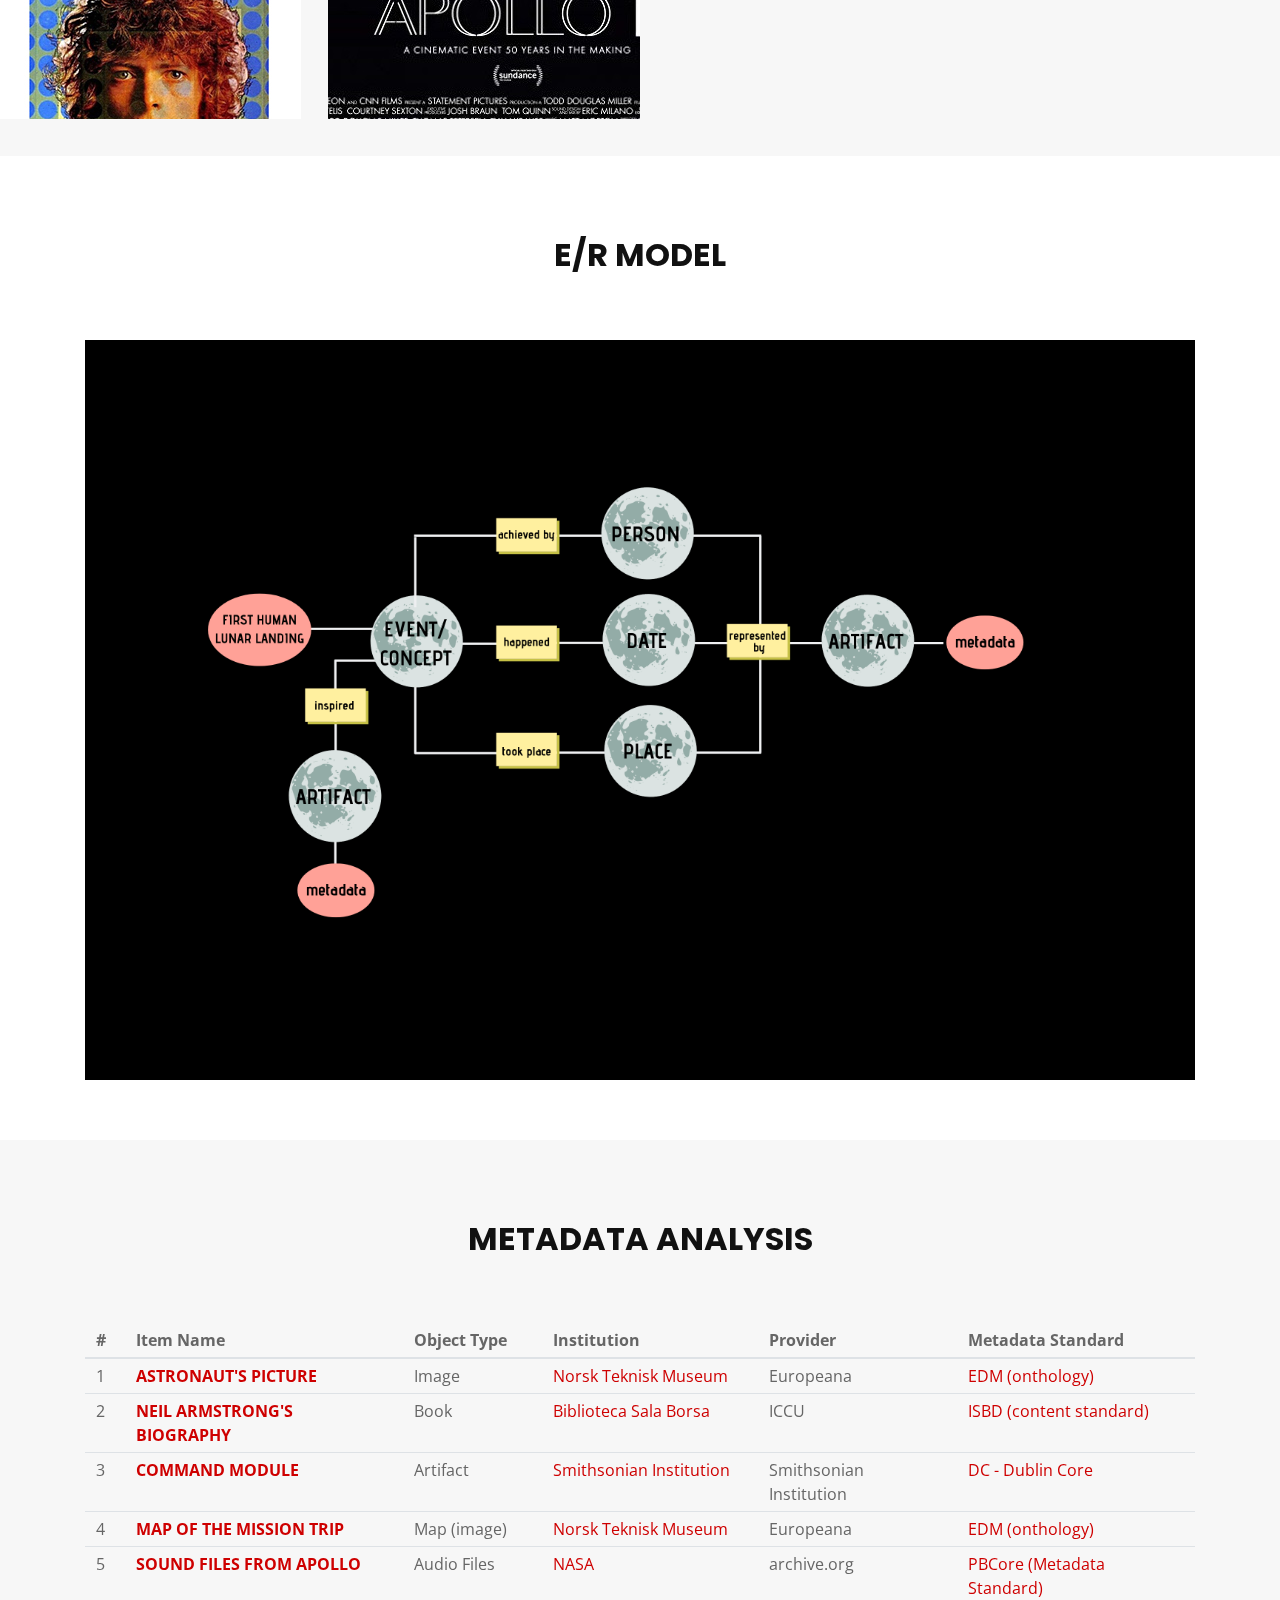
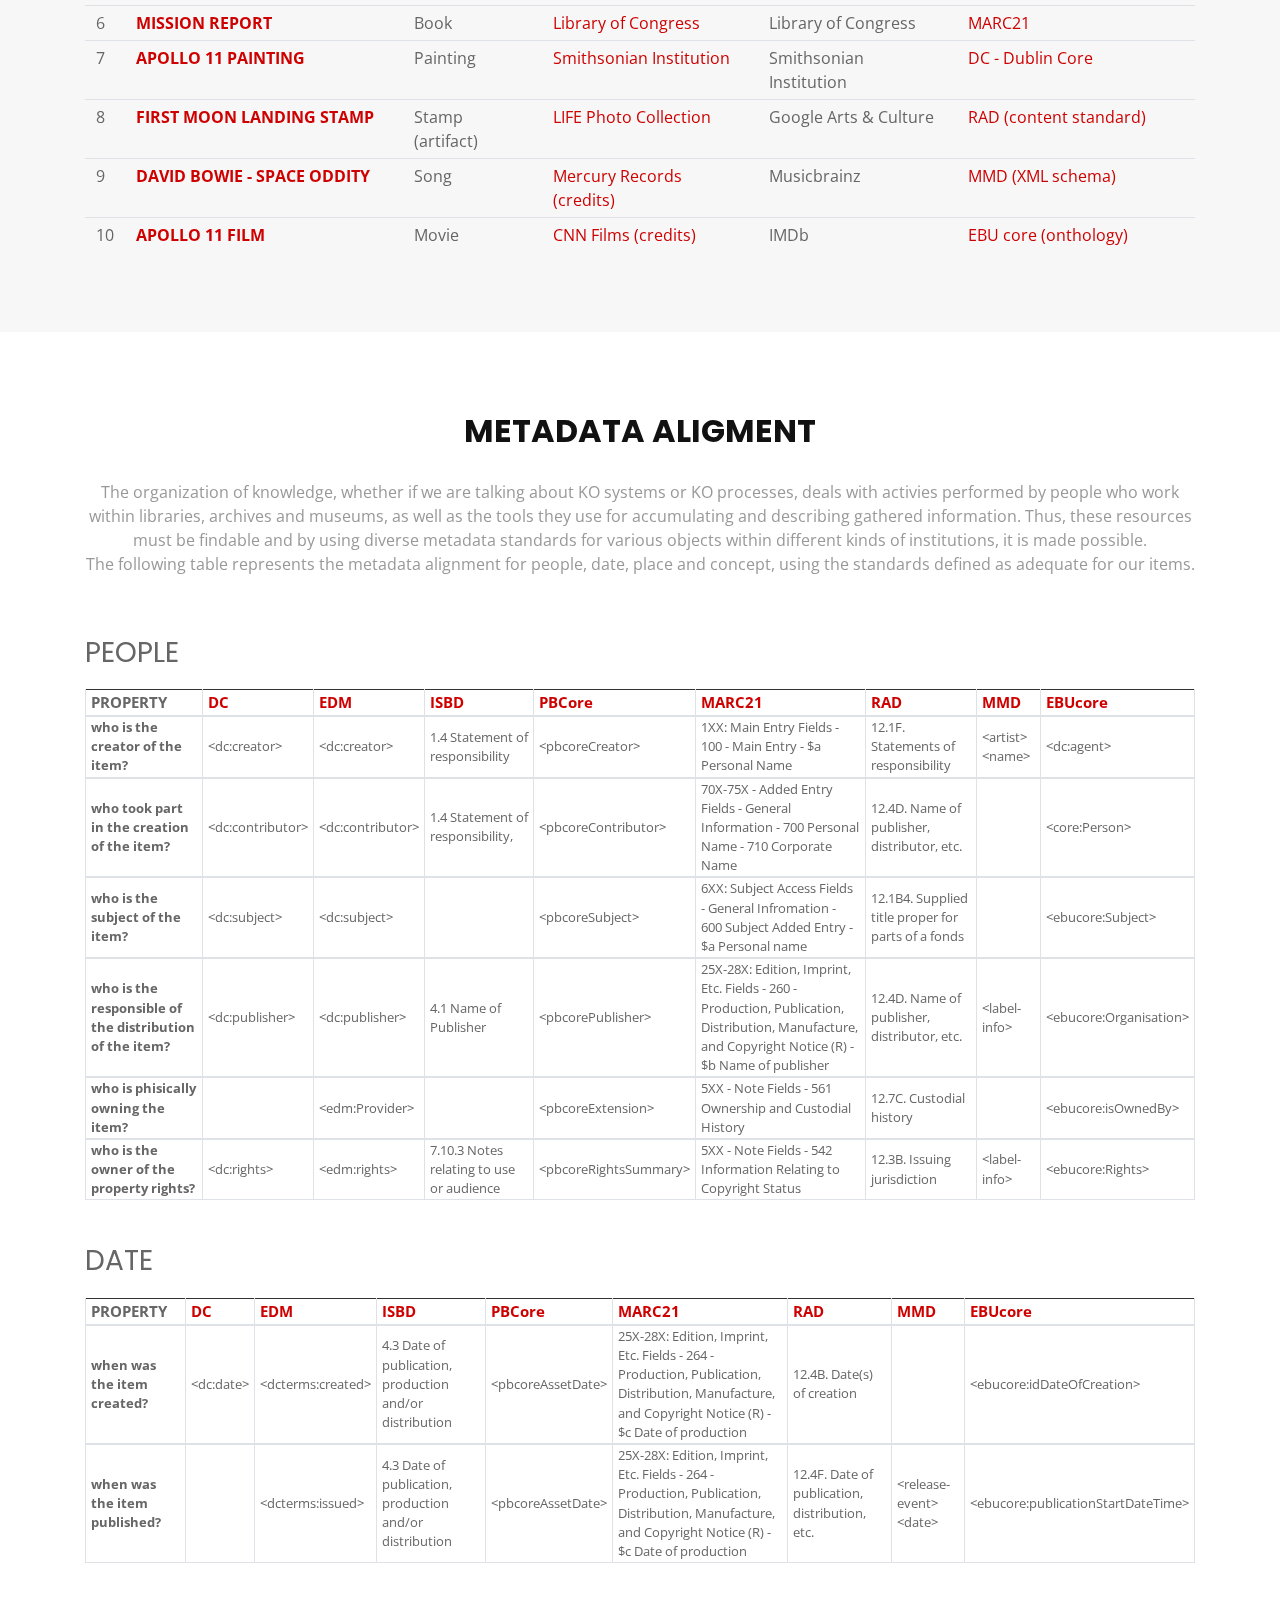
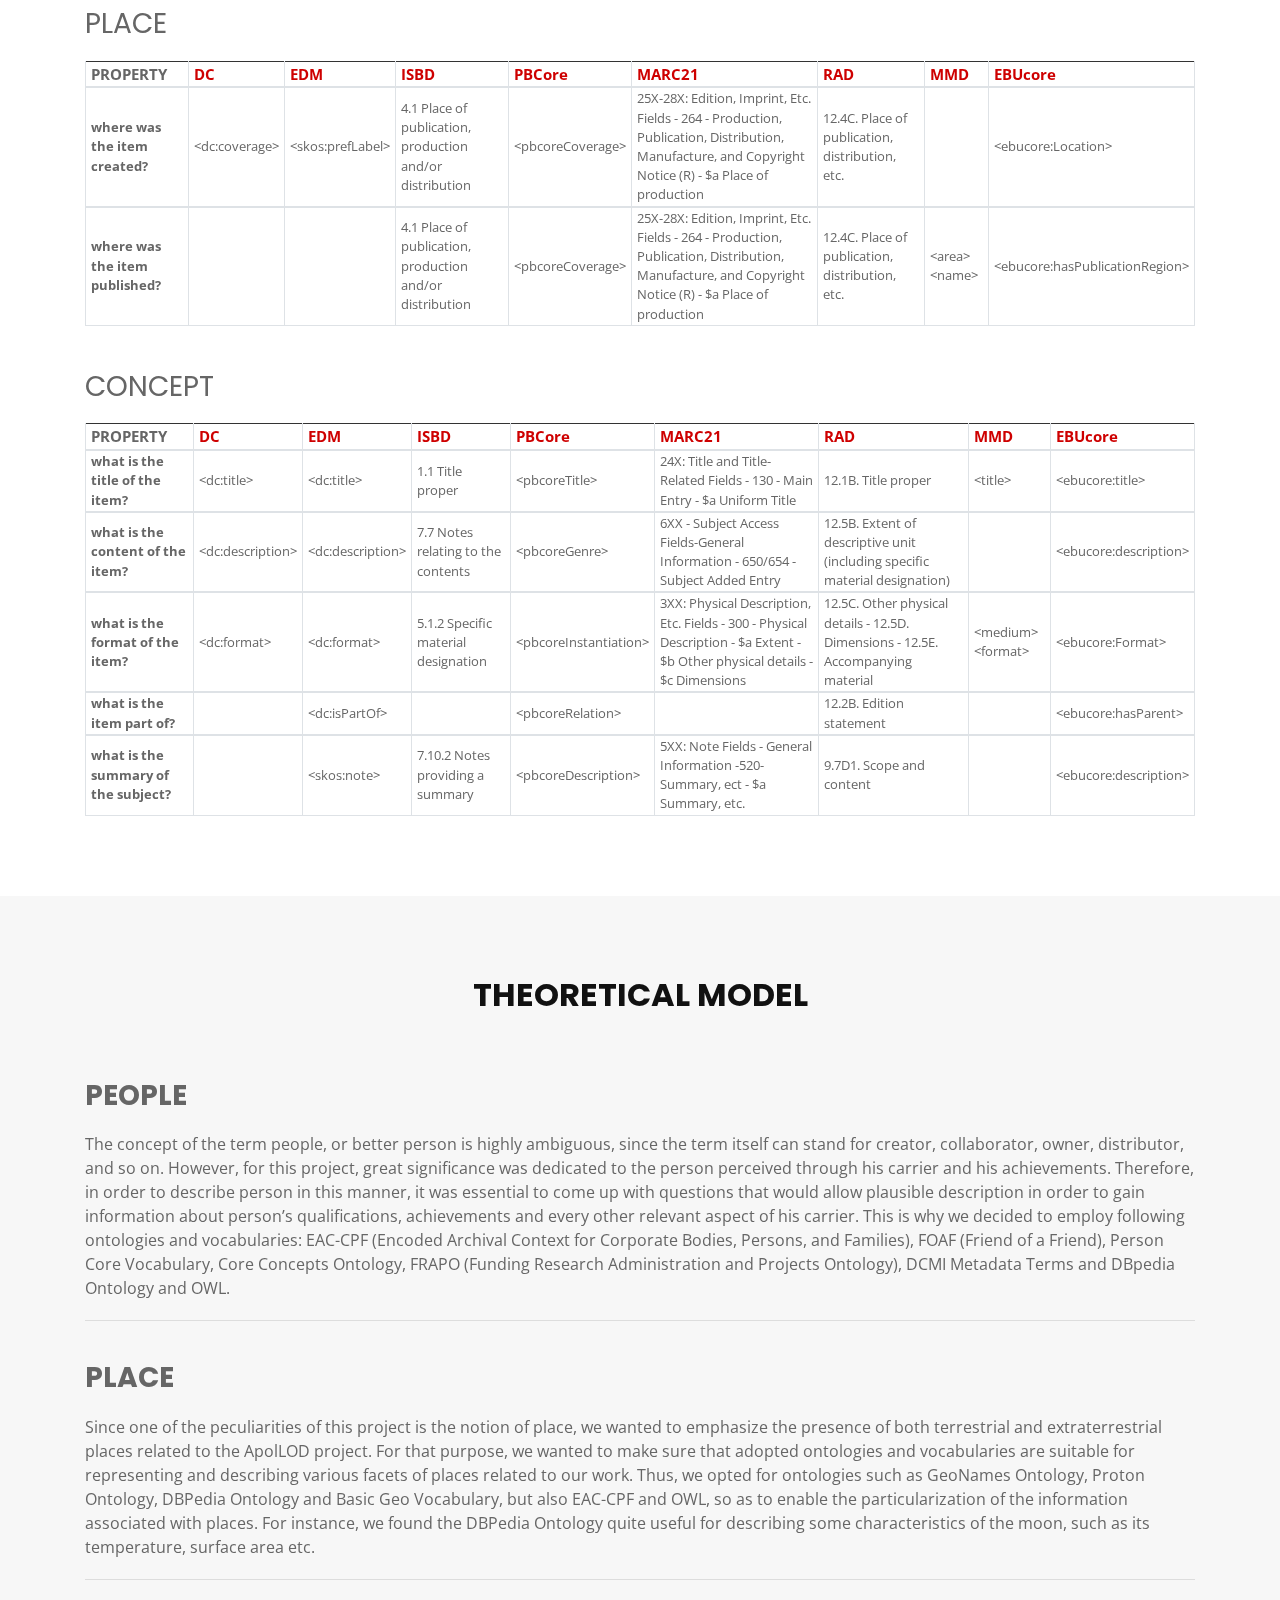
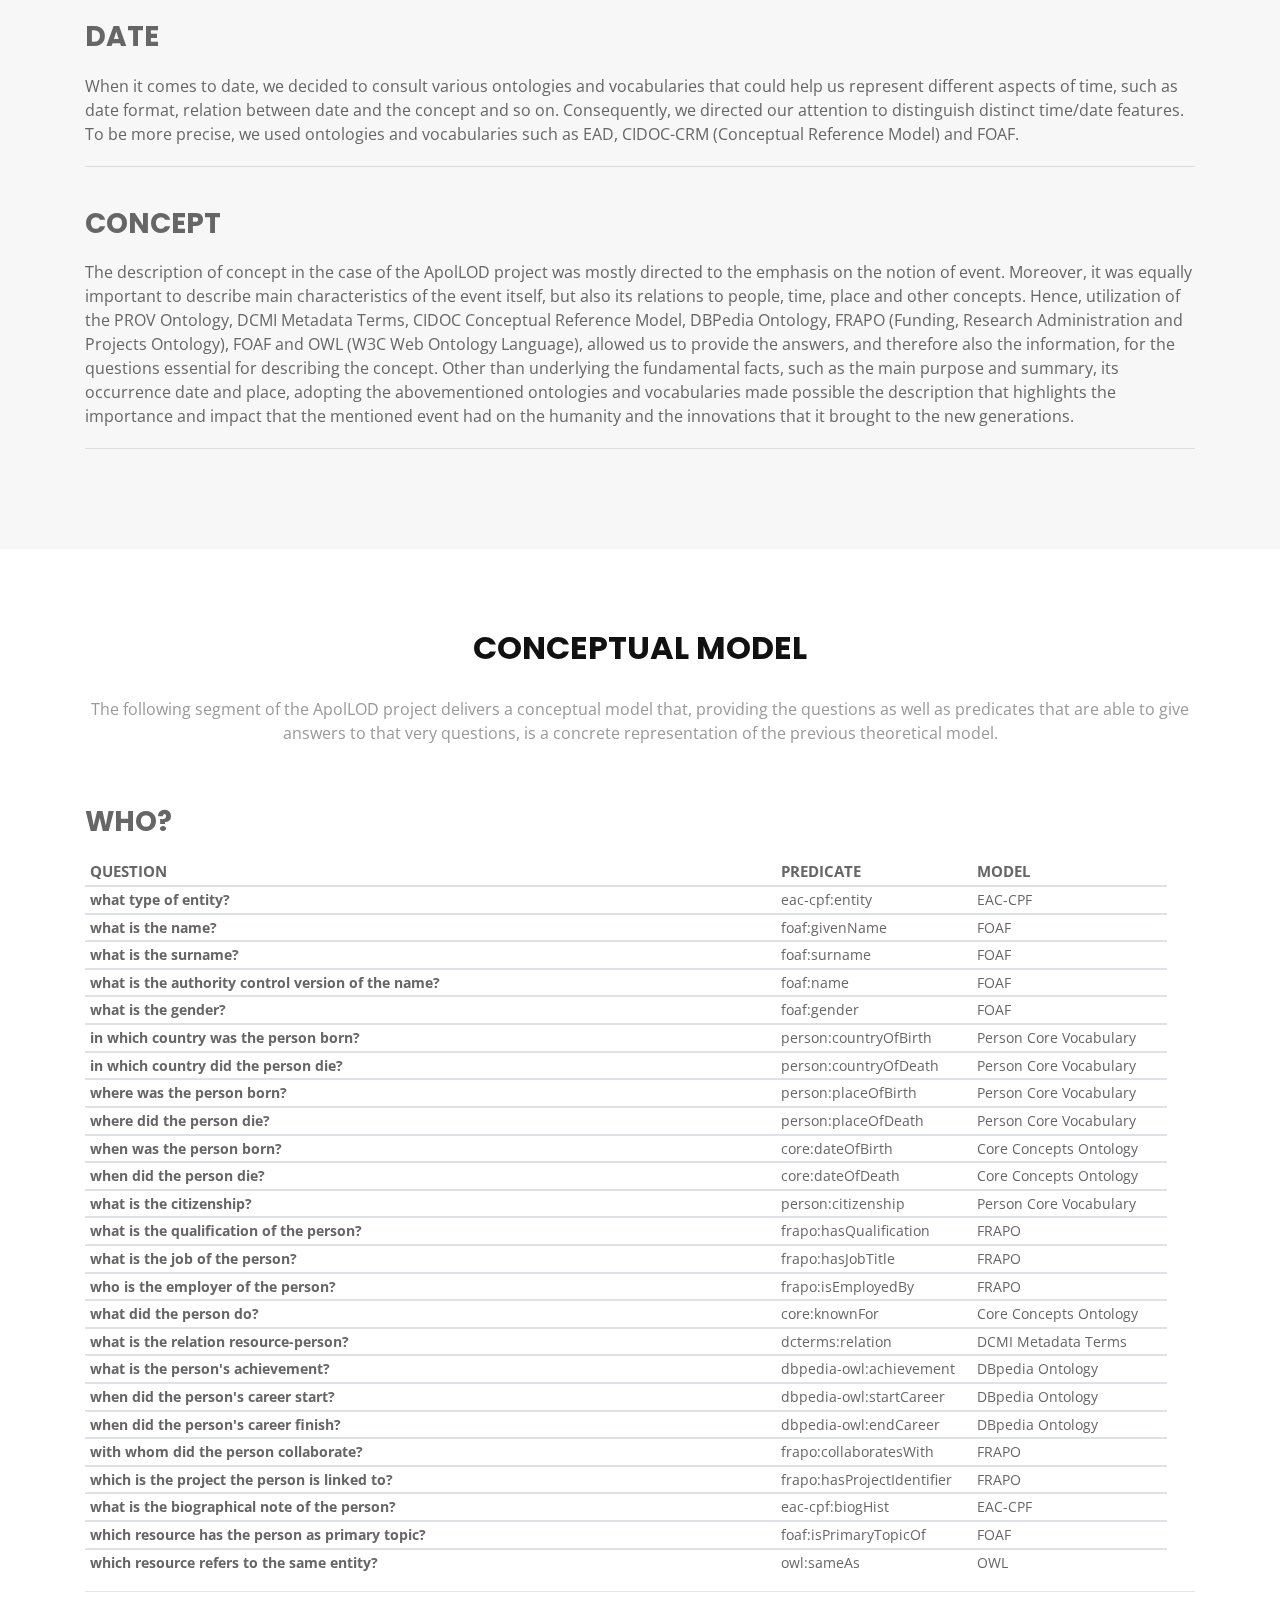
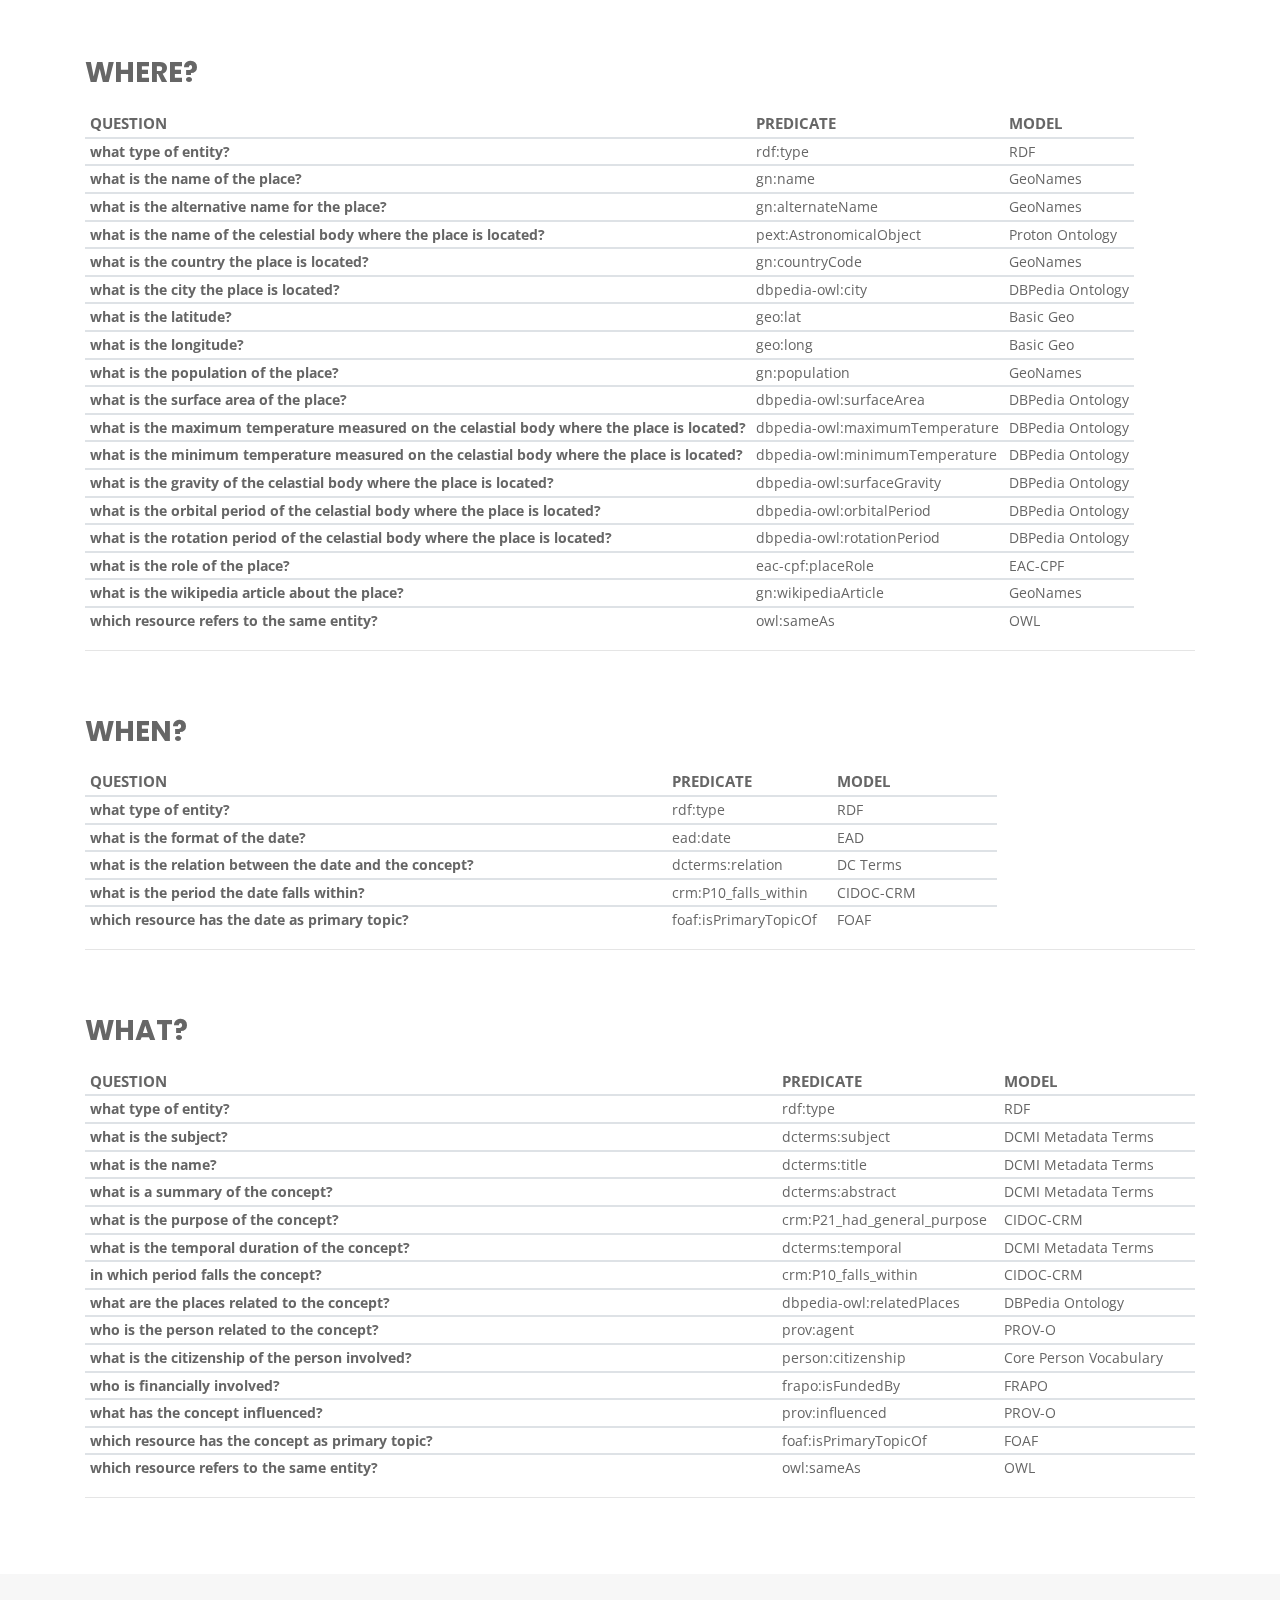
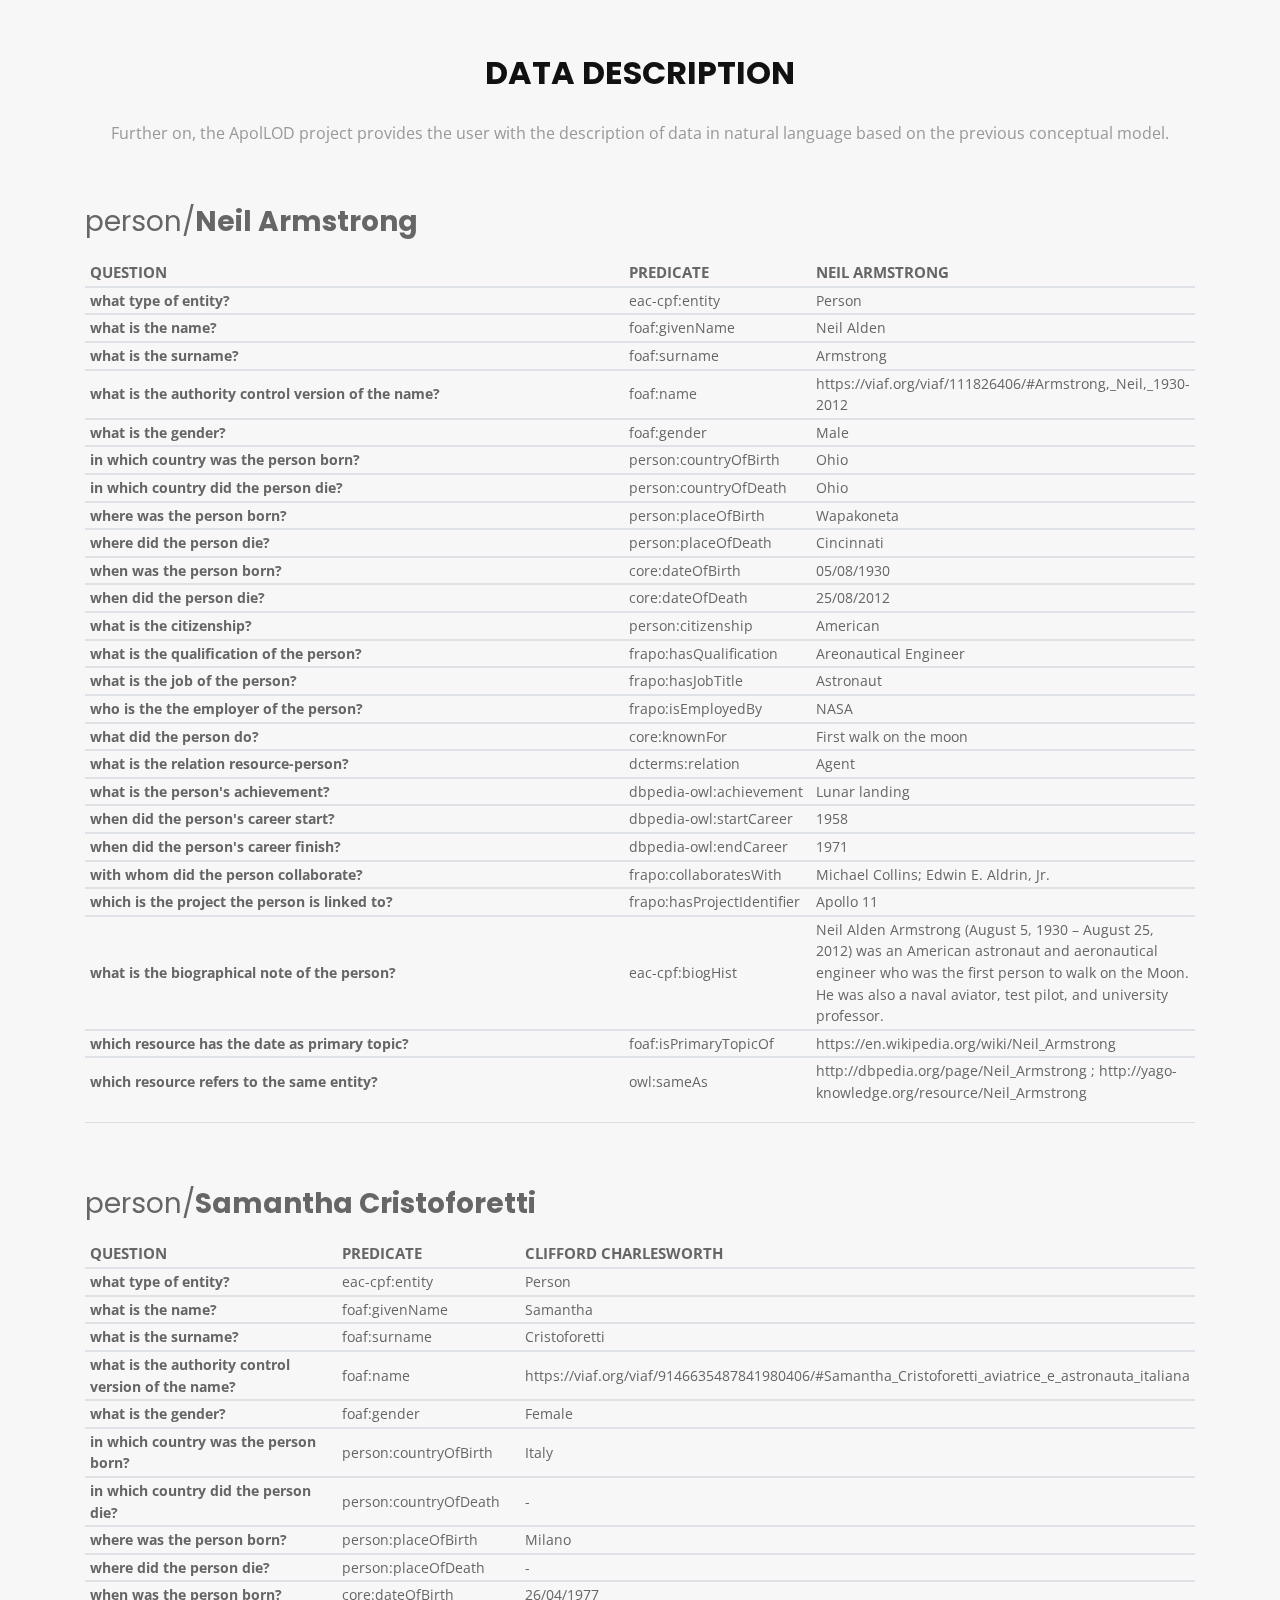
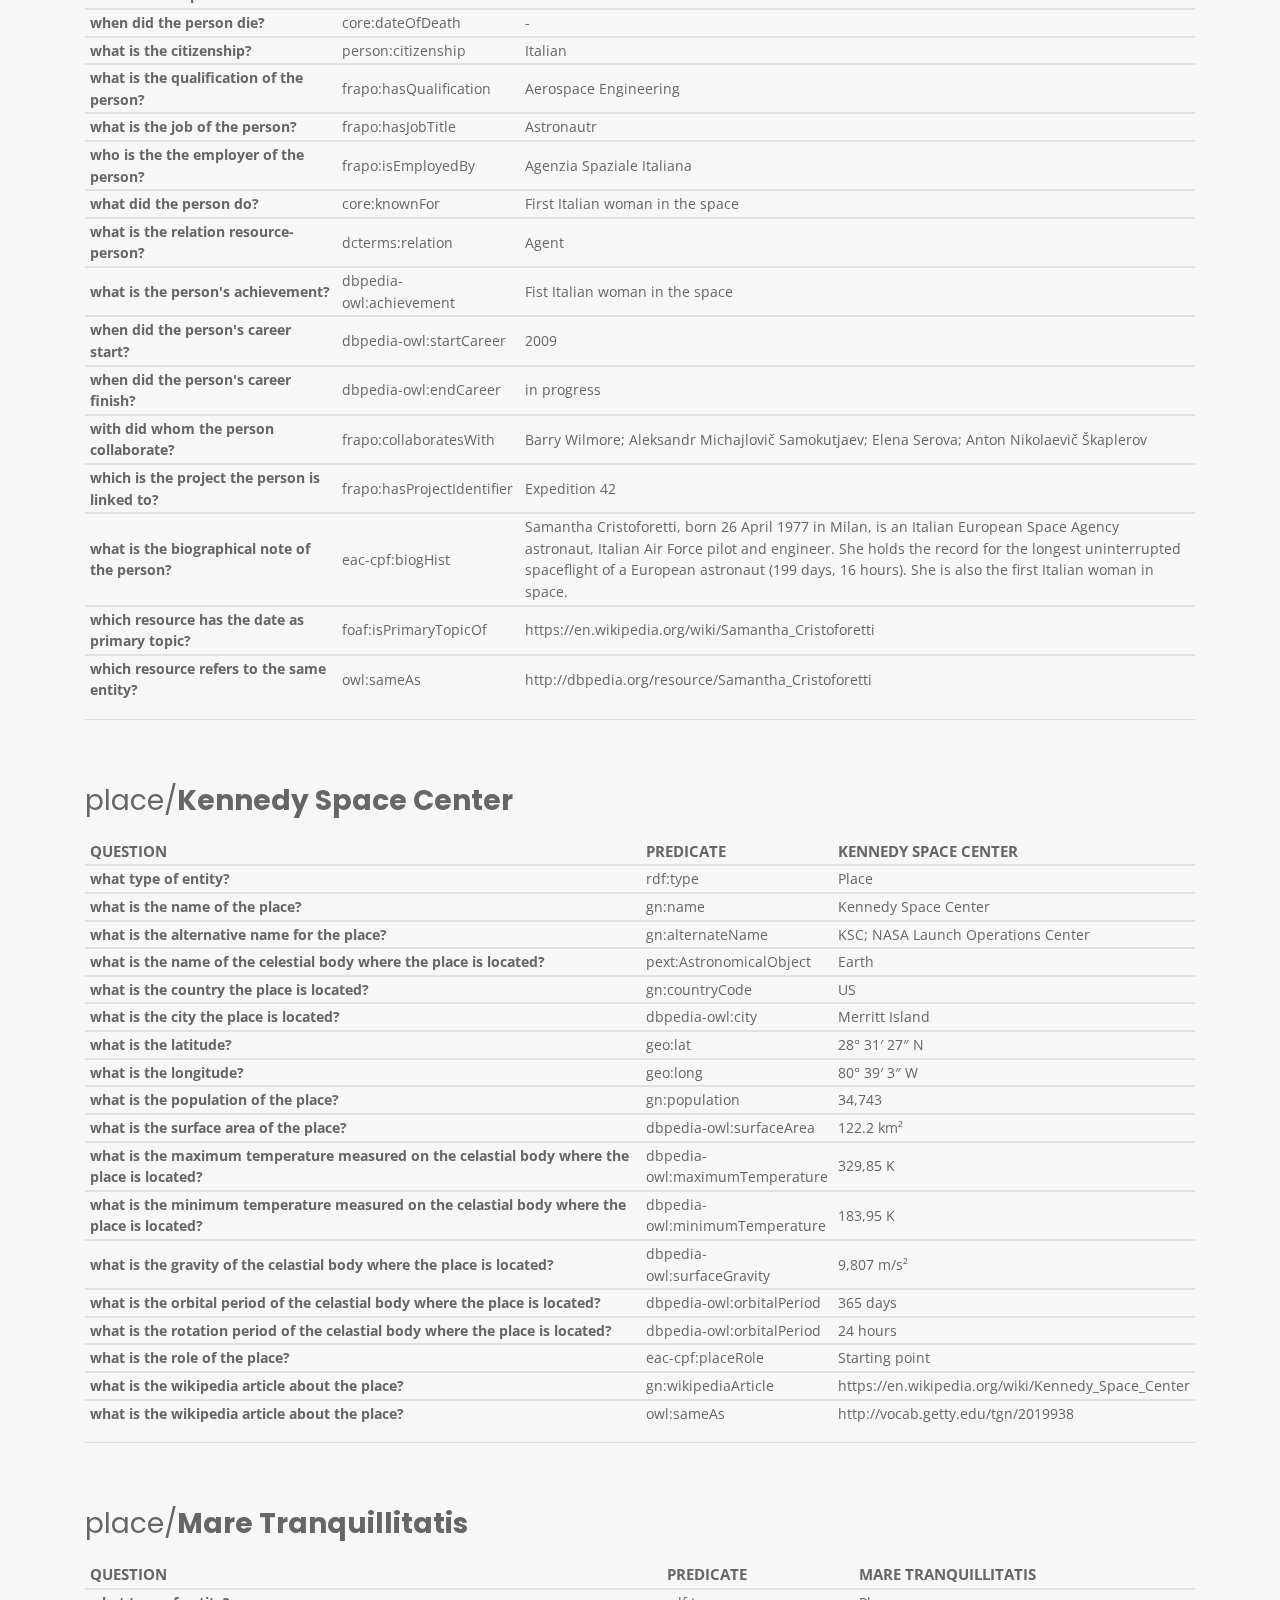
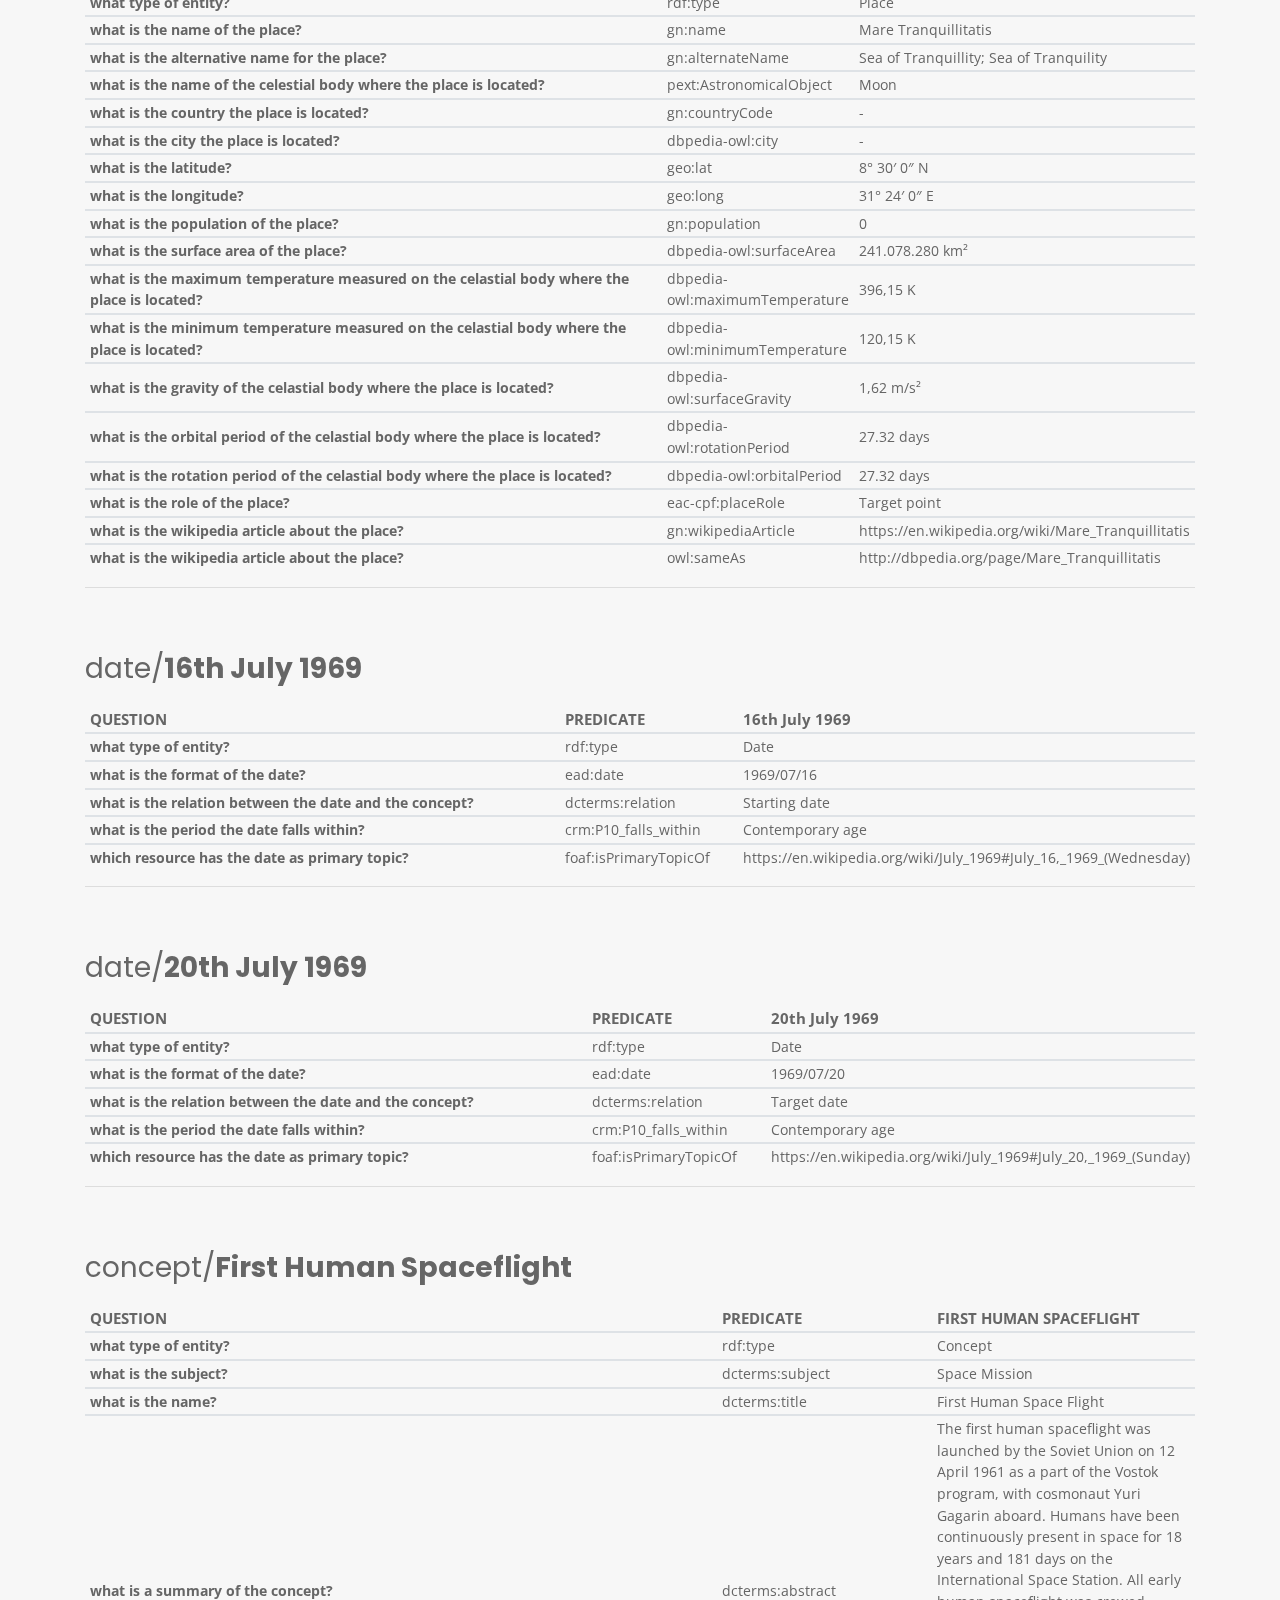
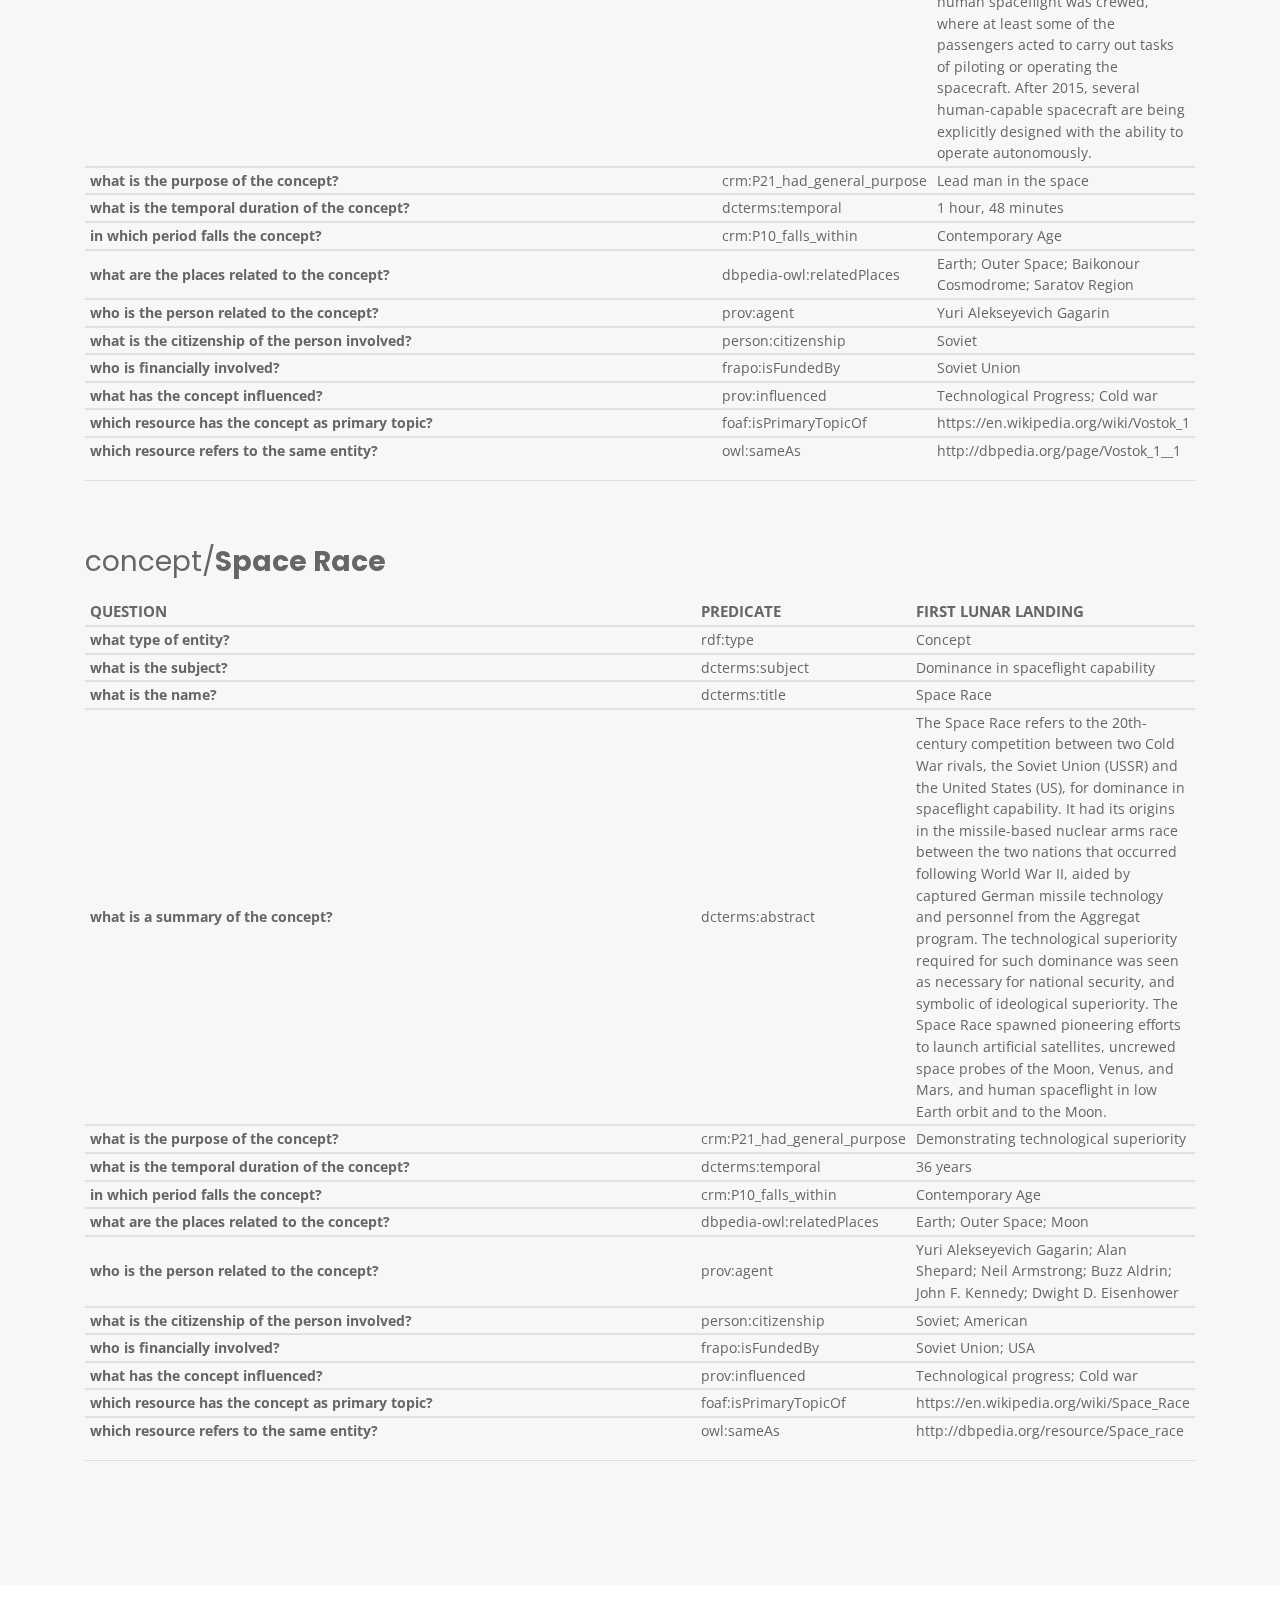
==== commit c0f4eec4: "Update analysis.html" ====
--- a/analysis.html
+++ b/analysis.html
@@ -1010,7 +1010,7 @@
                 </tbody>
                 <tbody>
                   <tr>
-                    <td><b>what is the verified format of the date?</b></td>
+                    <td><b>what is the format of the date?</b></td>
                     <td>ead:date</td>
                     <td>EAD</td>
                   </tr>
@@ -2027,7 +2027,7 @@
                 </tbody>
                 <tbody>
                   <tr>
-                    <td><b>what is the verified format of the date?</b></td>
+                    <td><b>what is the format of the date?</b></td>
                     <td>ead:date</td>
                     <td>1969/07/16</td>
                   </tr>
@@ -2078,7 +2078,7 @@
                 </tbody>
                 <tbody>
                   <tr>
-                    <td><b>what is the verified format of the date?</b></td>
+                    <td><b>what is the format of the date?</b></td>
                     <td>ead:date</td>
                     <td>1969/07/20</td>
                   </tr>
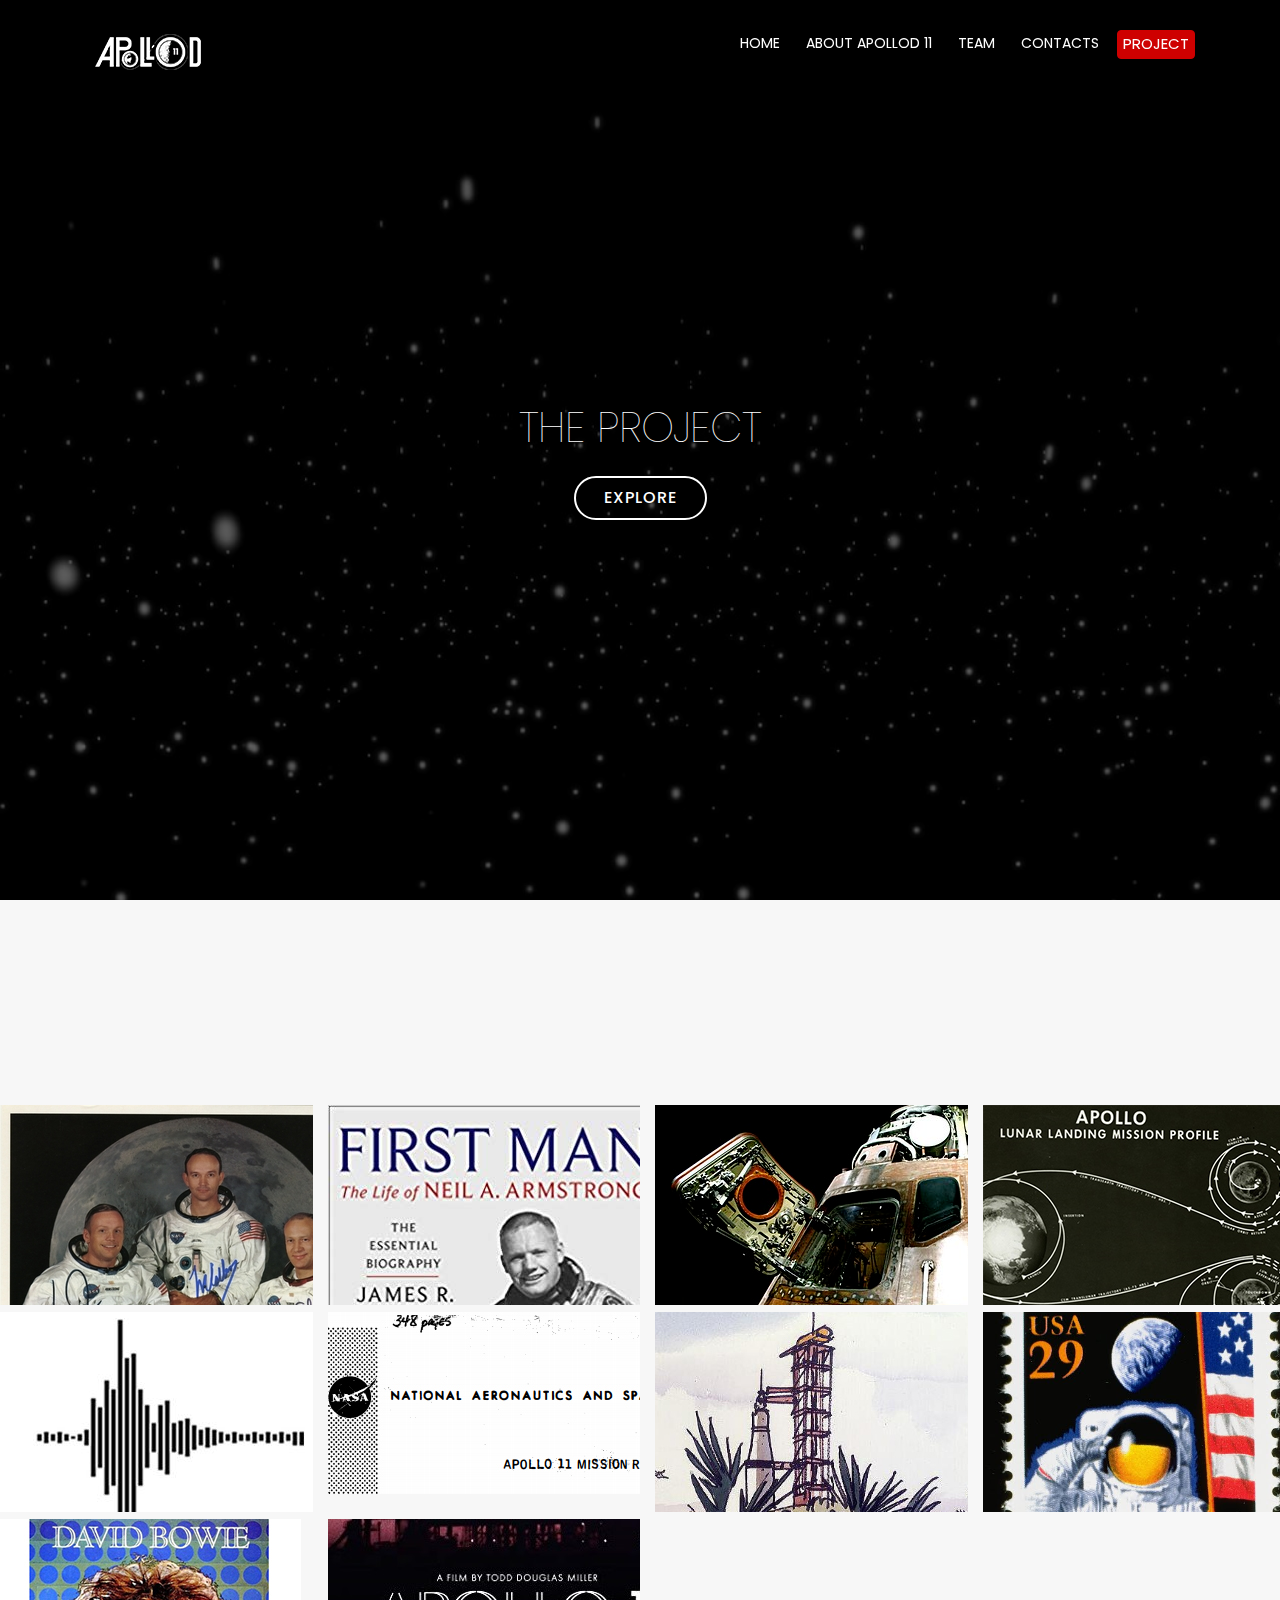
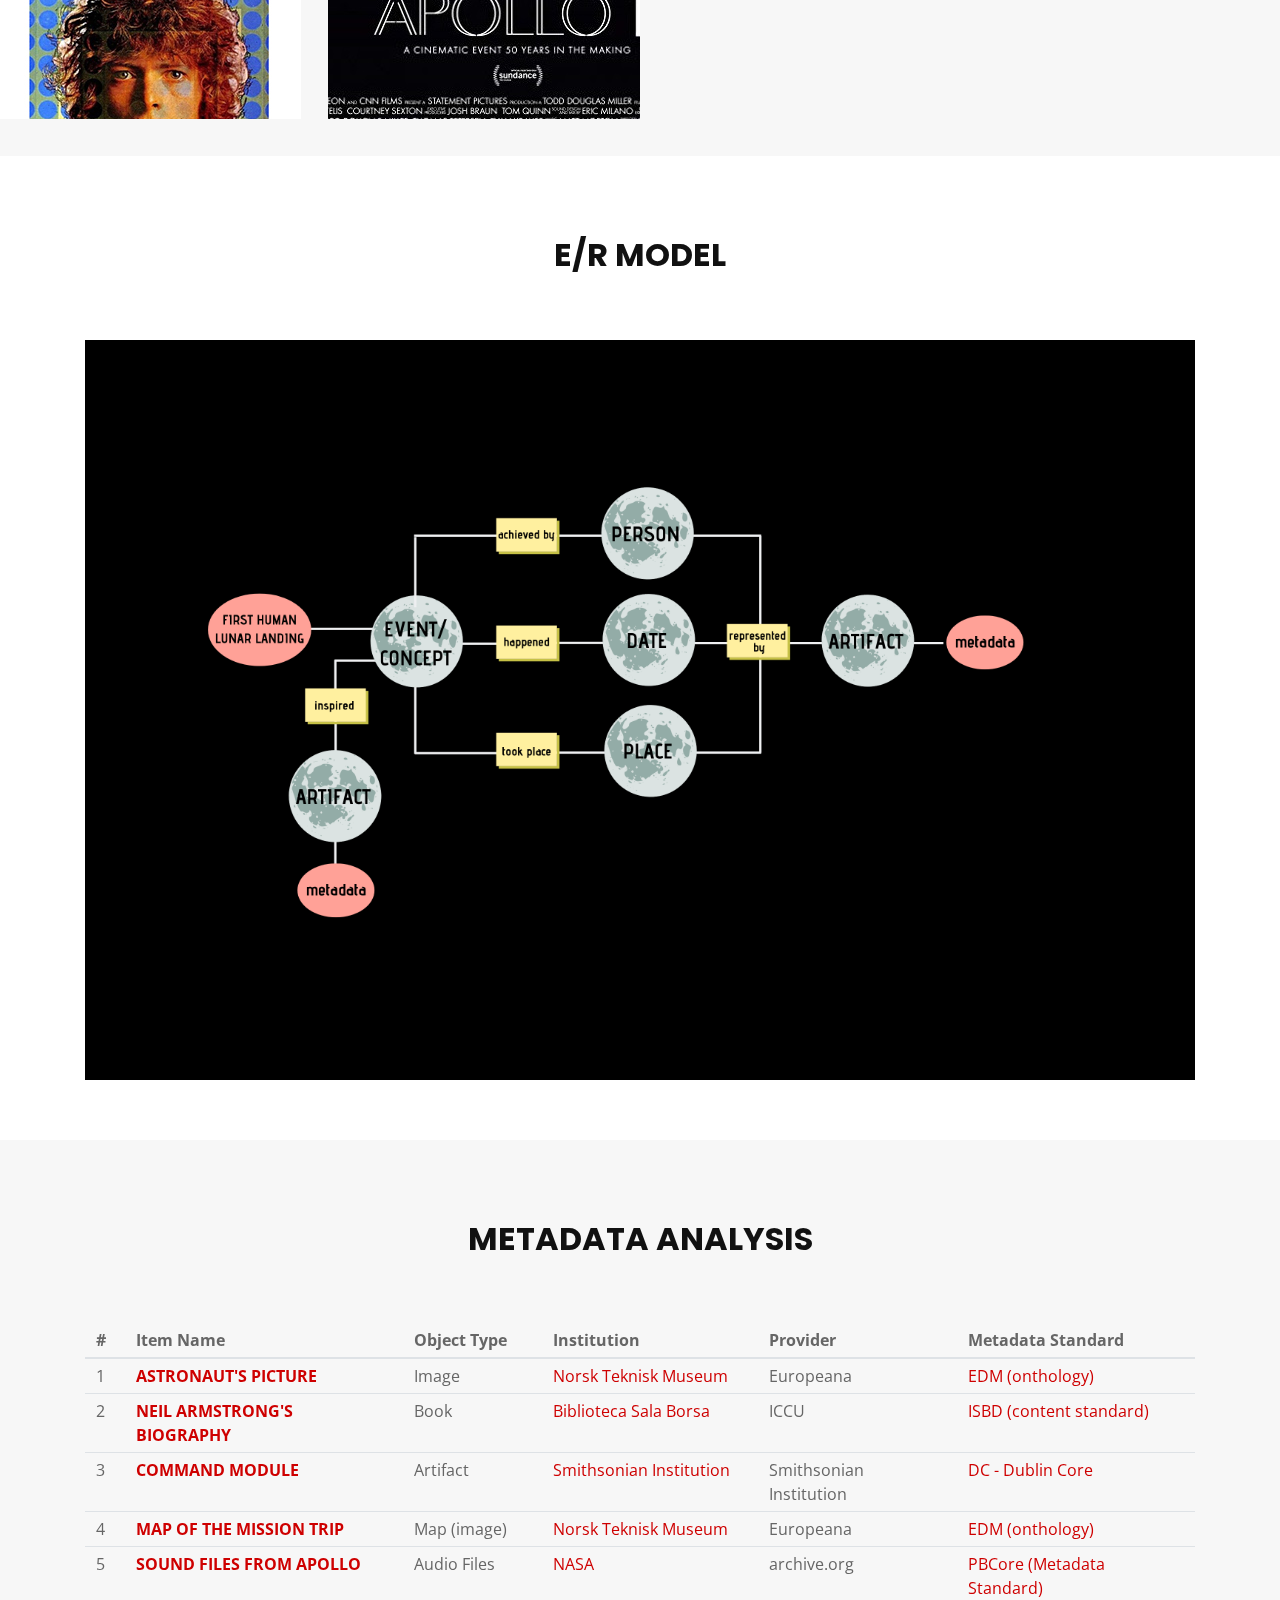
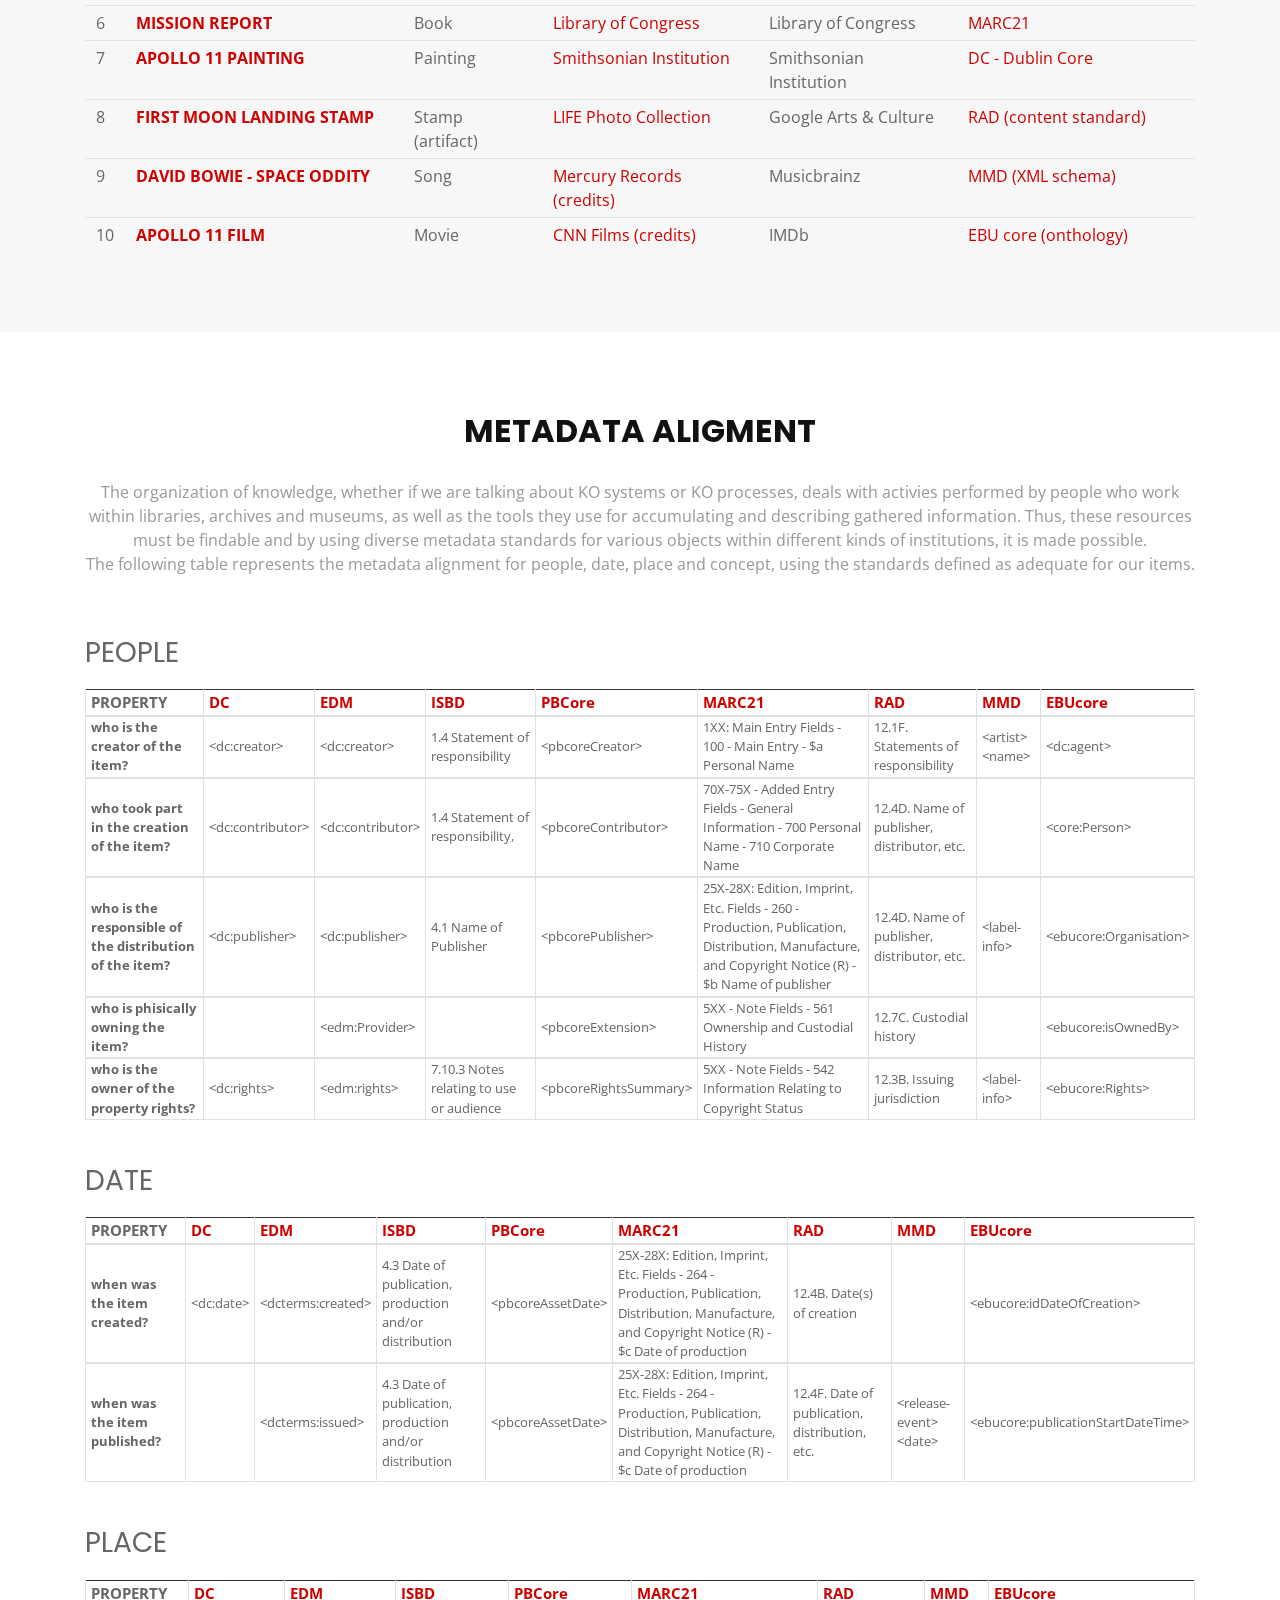
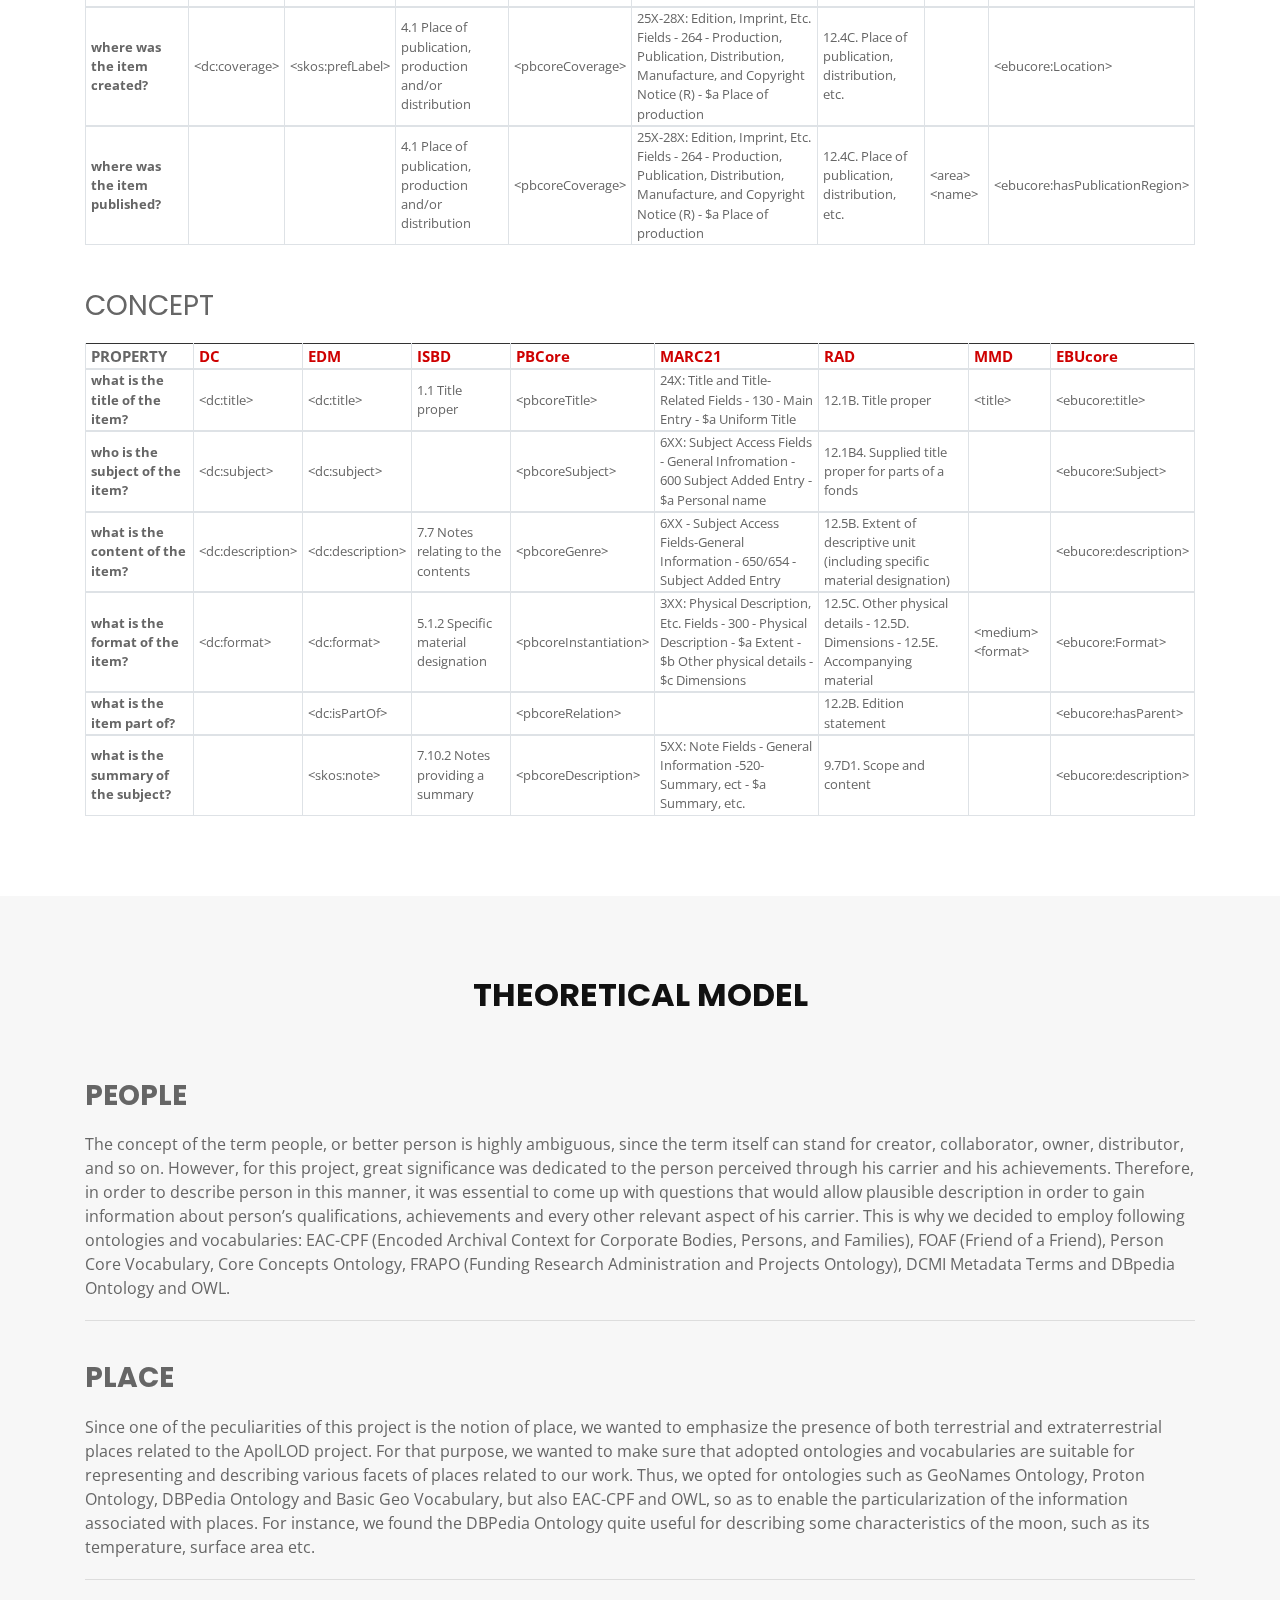
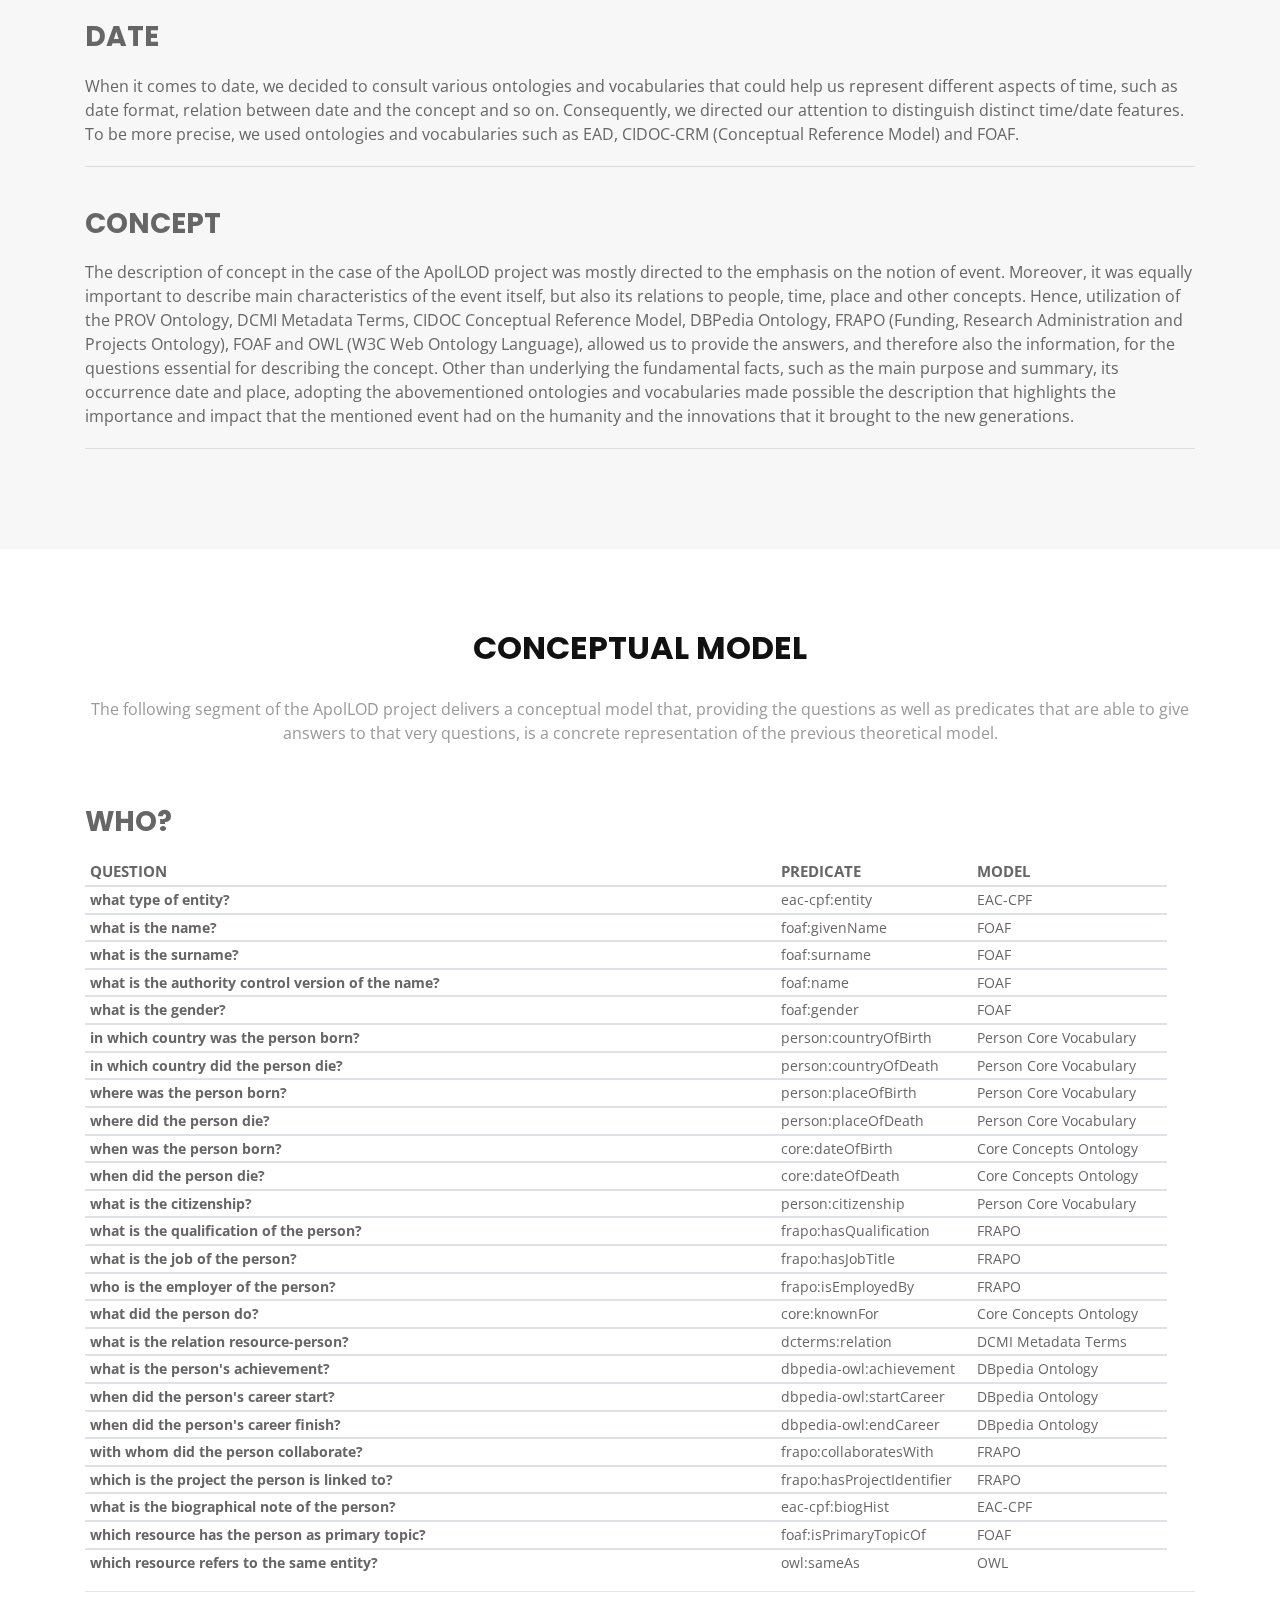
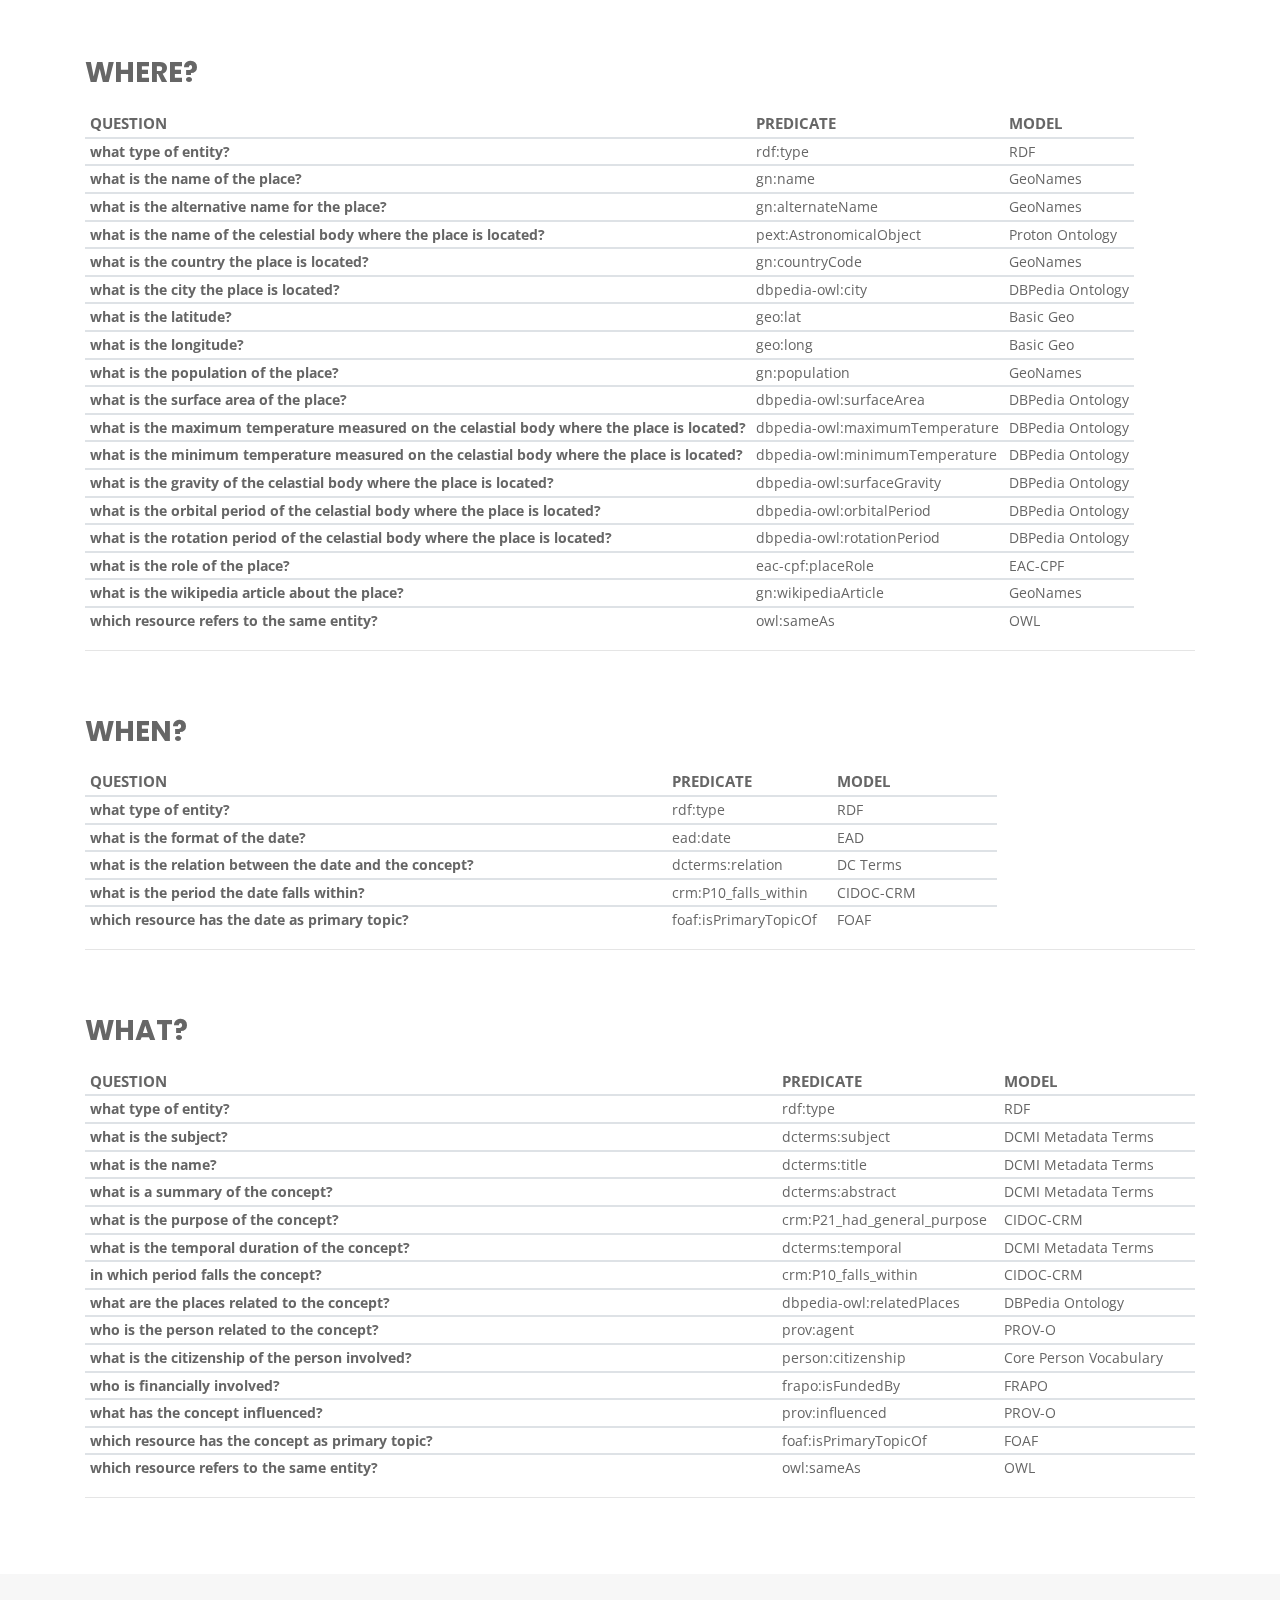
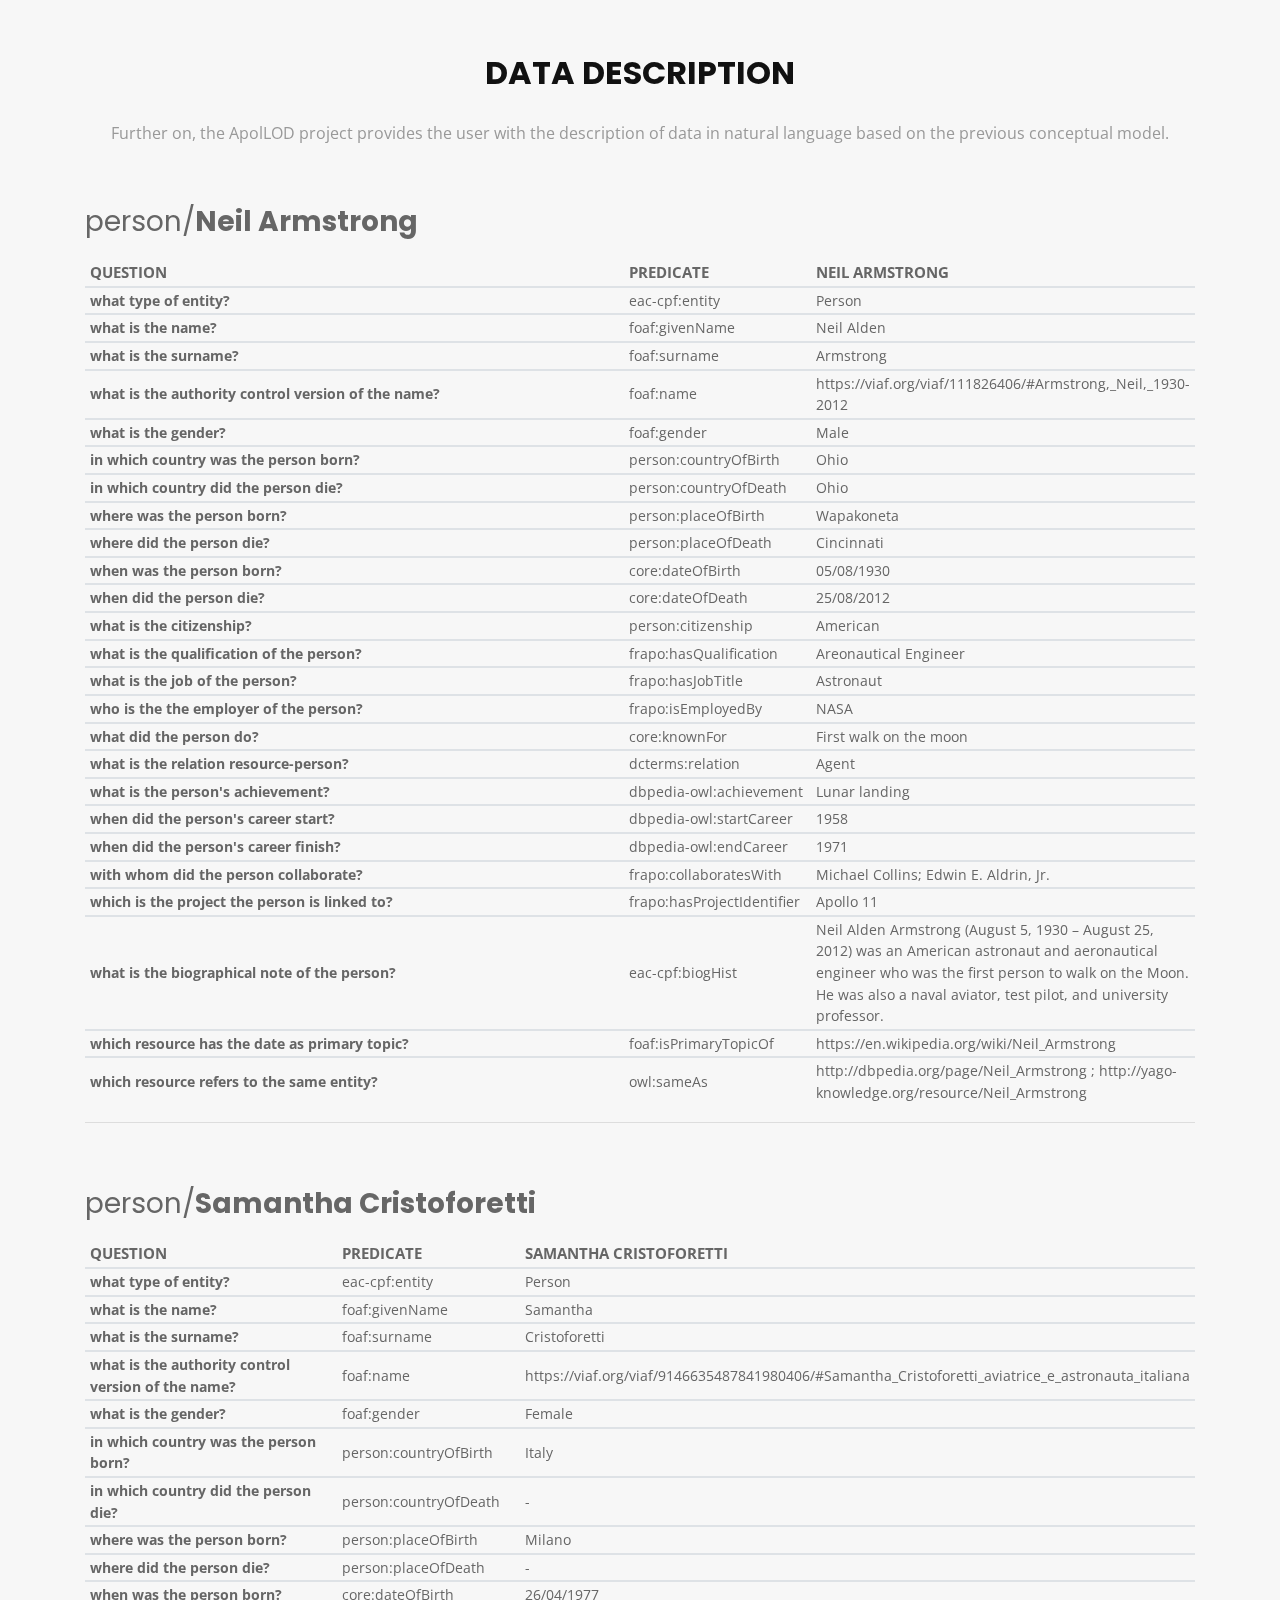
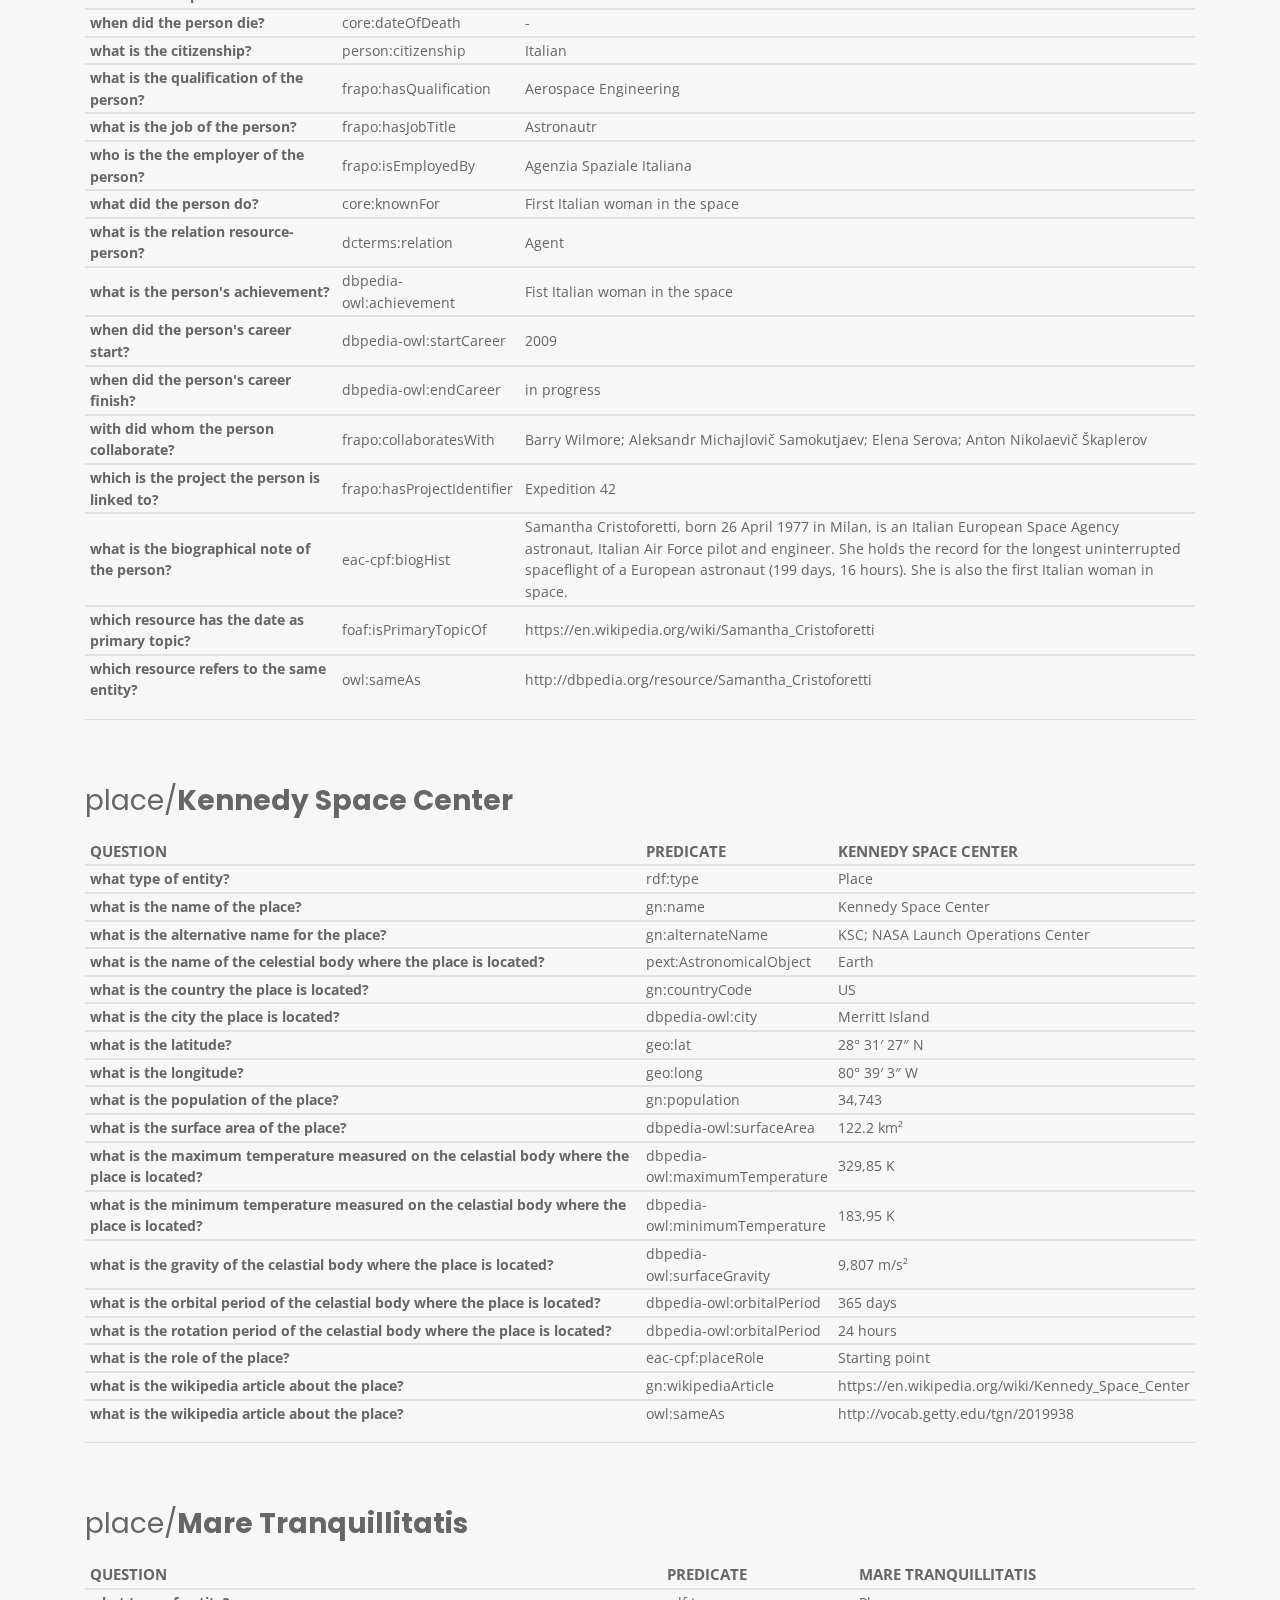
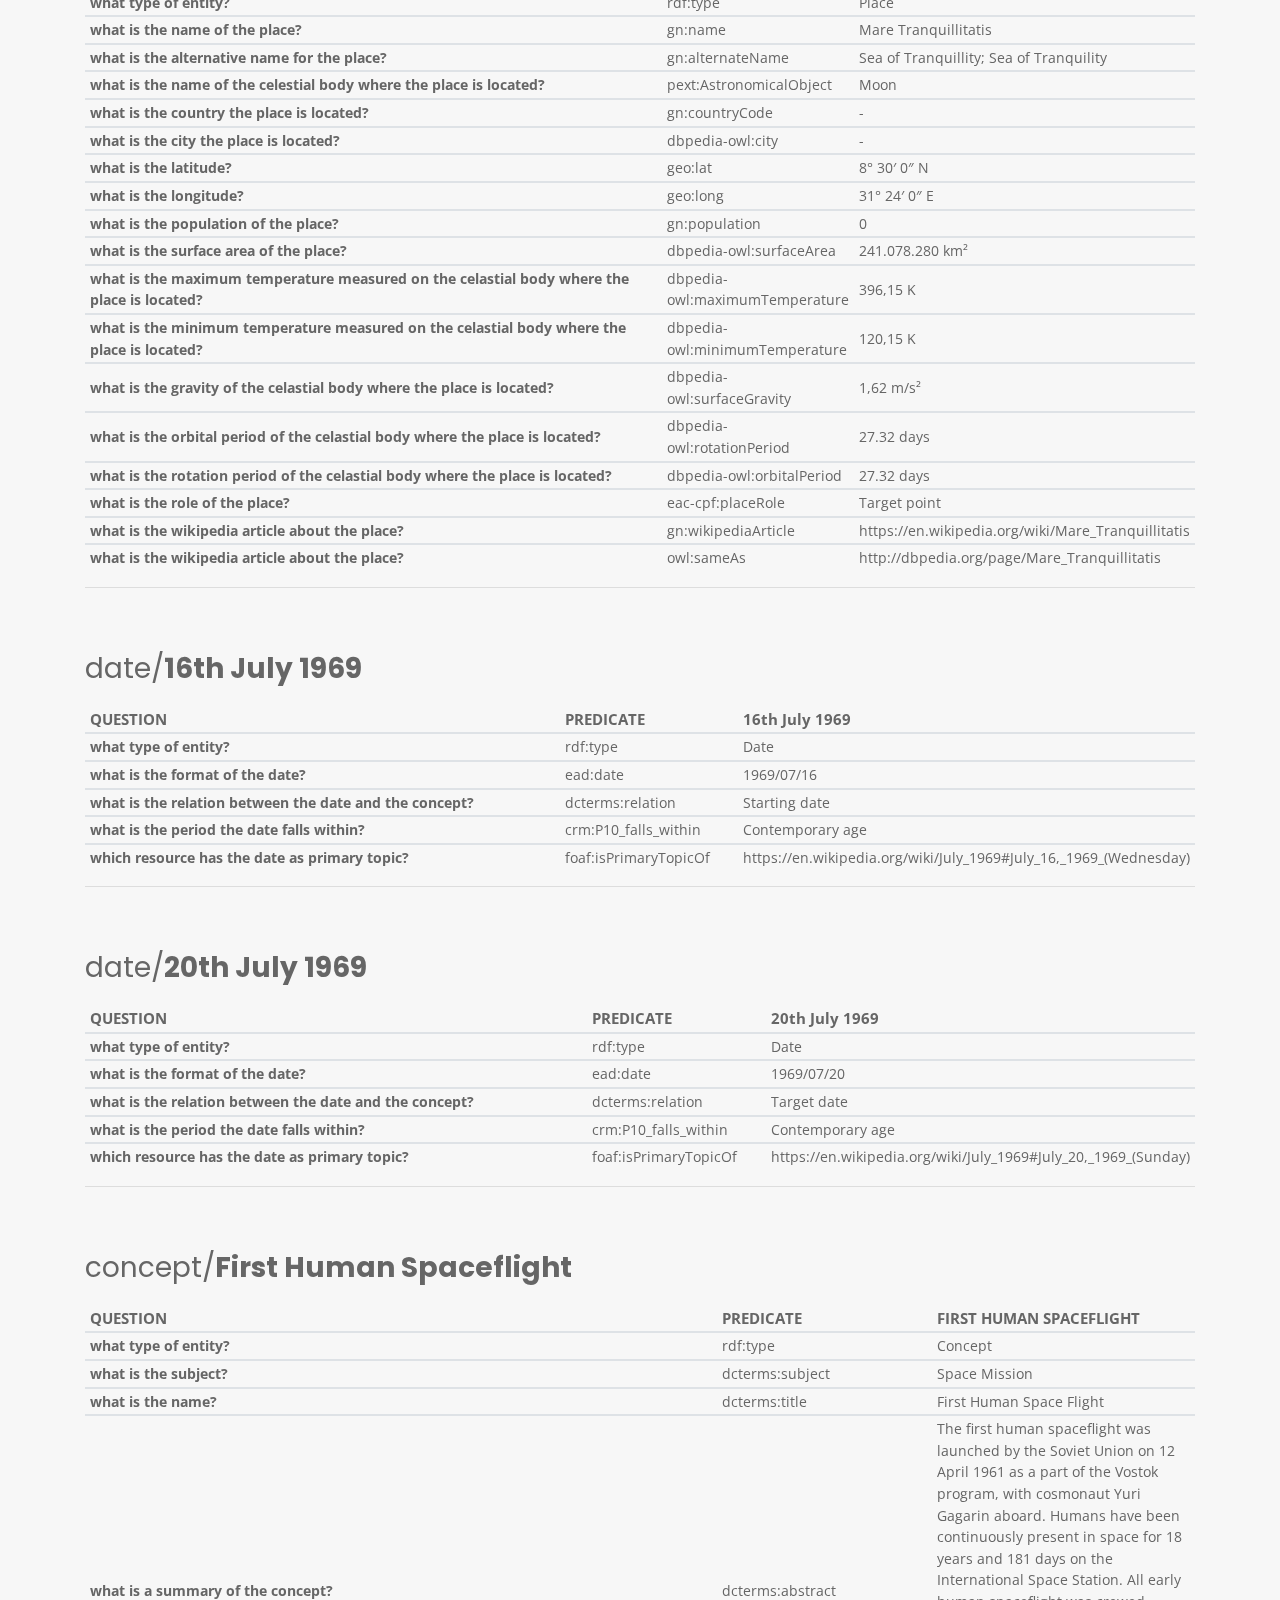
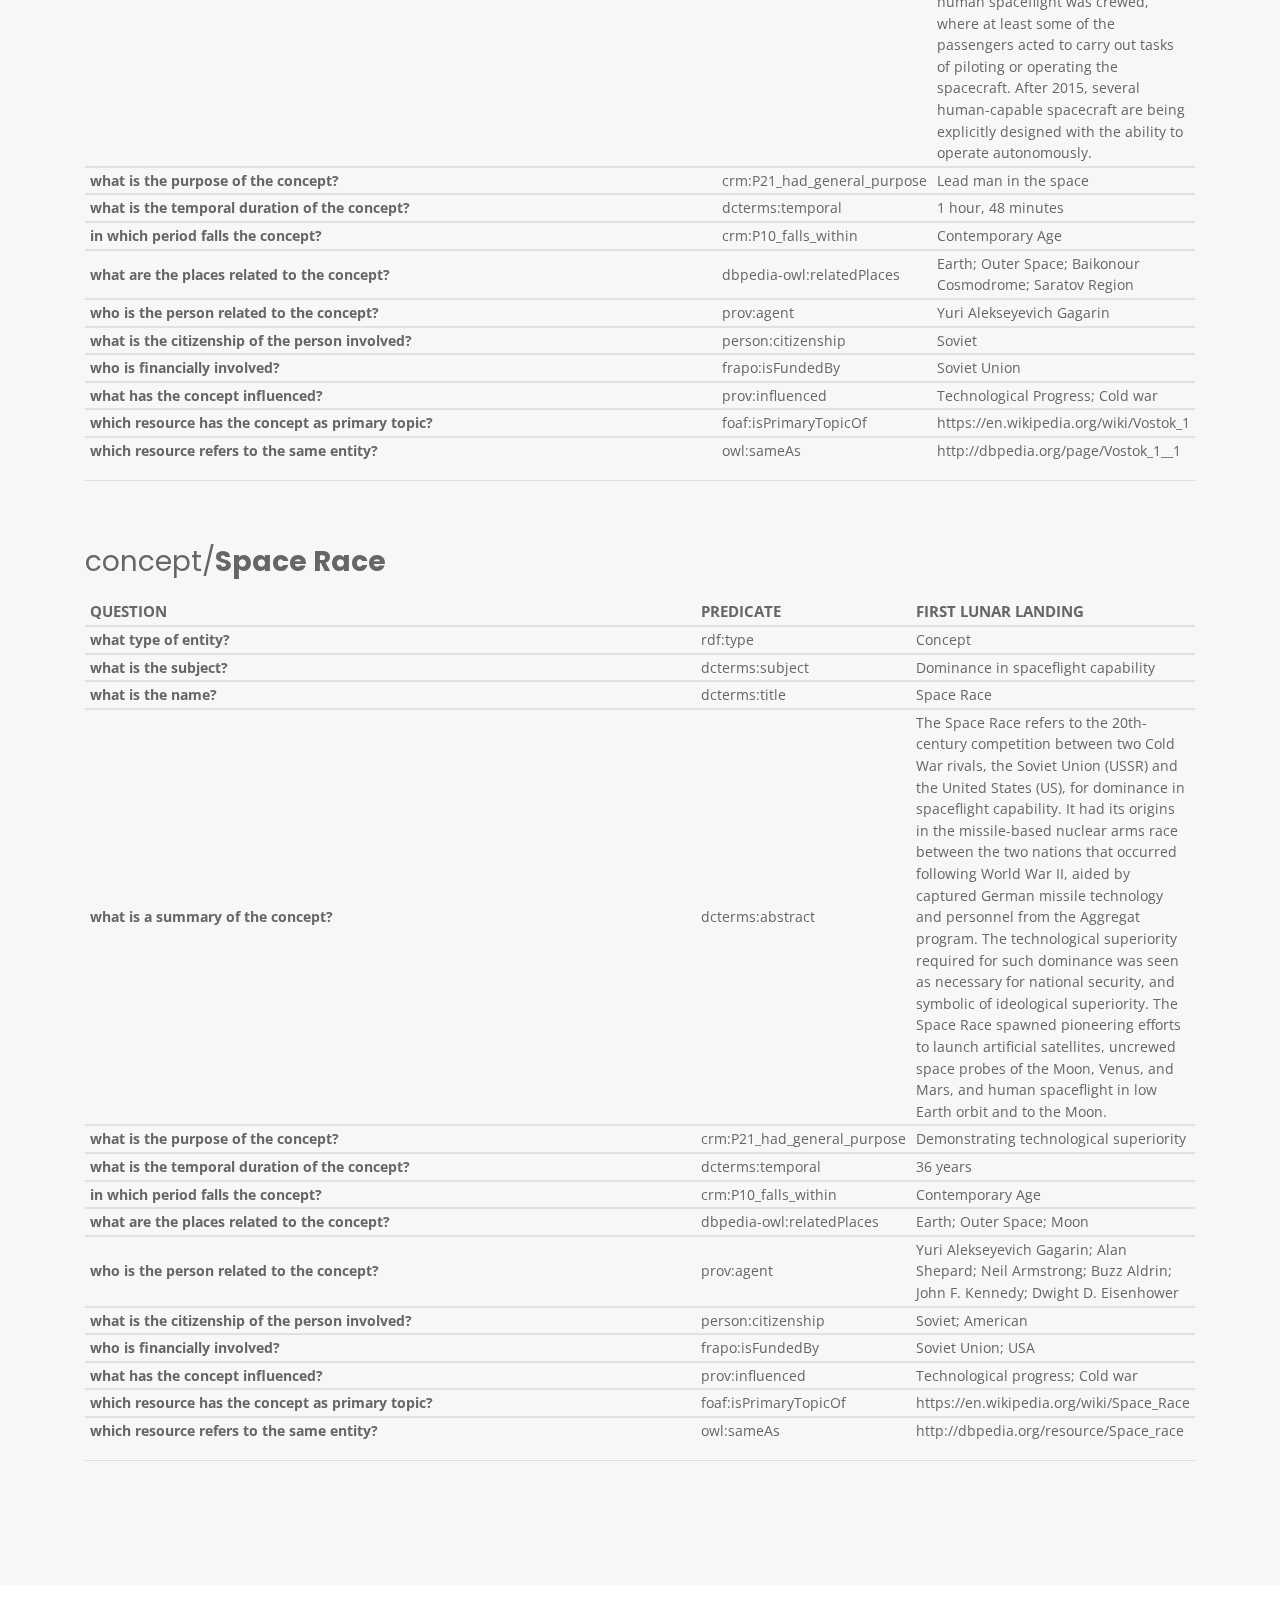
==== commit 5ae943a4: "Update analysis.html" ====
--- a/analysis.html
+++ b/analysis.html
@@ -385,19 +385,6 @@
                   <td>12.4D. Name of publisher, distributor, etc.</td>
                   <td></td>
                   <td>&ltcore:Person&gt</td>
-                </tr>
-              </tbody>
-              <tbody>
-                <tr>
-                  <td><b>who is the subject of the item?</b></td>
-                  <td>&ltdc:subject&gt</td>
-                  <td>&ltdc:subject&gt</td>
-                  <td></td>
-                  <td>&ltpbcoreSubject&gt</td>
-                  <td>6XX: Subject Access Fields - General Infromation - 600 Subject Added Entry - $a Personal name</td>
-                  <td>12.1B4. Supplied title proper for parts of a fonds</td>
-                  <td></td>
-                  <td>&ltebucore:Subject&gt</td>
                 </tr>
               </tbody>
               <tbody>
@@ -563,6 +550,19 @@
               </tbody>
               <tbody>
                 <tr>
+                  <td><b>who is the subject of the item?</b></td>
+                  <td>&ltdc:subject&gt</td>
+                  <td>&ltdc:subject&gt</td>
+                  <td></td>
+                  <td>&ltpbcoreSubject&gt</td>
+                  <td>6XX: Subject Access Fields - General Infromation - 600 Subject Added Entry - $a Personal name</td>
+                  <td>12.1B4. Supplied title proper for parts of a fonds</td>
+                  <td></td>
+                  <td>&ltebucore:Subject&gt</td>
+                </tr>
+              </tbody>
+              <tbody>
+                <tr>
                   <td><b>what is the content of the item?</b></td>
                   <td>&ltdc:description&gt</td>
                   <td>&ltdc:description&gt</td>
@@ -1368,7 +1368,7 @@
                   <tr>
                     <th class="table-col-60">QUESTION</th>
                     <th class="table-col-17">PREDICATE</th>
-                    <th class="table-col-17">CLIFFORD CHARLESWORTH</th>
+                    <th class="table-col-17">SAMANTHA CRISTOFORETTI</th>
                   </tr>
                 </thead>
                 <tbody>
@@ -2350,7 +2350,7 @@
     </div>
   <h3 id="person-1">RDF/XML - <b>Neil Armstrong</b></h3>
   <h6><b>URI: </b>http://semanticweb.org/apollod11/NeilArmstrong</h6>
-  <h6><b>GRAPH</b>: get the visualization <a href="neil_graph.png"><u>here</u></a></h6>
+  <h6><b>GRAPH</b>: get the visualization <a href="img/neil_graph.png"><u>here</u></a></h6>
 
       <!--  <h3 id="person-1">person/Neil Armstrong</h3>
         <p><b>URI</b>: http://semanticweb.org/apollod11/NeilArmstrong</p>
@@ -2413,7 +2413,7 @@
 
   <h3 id="person-1">RDF/XML - <b>Mare Tranquillitatis</b></h3>
   <h6><b>URI: </b>http://semanticweb.org/apollod11/MareTranquillitatis</h6>
-  <h6><b>GRAPH</b>: get the visualization <a href="mare_graph.png"><u>here</u></a></h6>
+  <h6><b>GRAPH</b>: get the visualization <a href="img/mare_graph.png"><u>here</u></a></h6>
   <pre class="pre-scrollable">
     <code class="xml hljs">
       <span class="hljs-meta">&#60;?xml version="1.0" encoding="UTF-8"?&#62;</span>
@@ -2460,7 +2460,7 @@
 
   <h3 id="person-1">RDF/XML - <b>First Human Spaceflight</b></h3>
   <h6><b>URI: </b>http://semanticweb.org/apollod11/FirstHumanSpaceflight</h6>
-  <h6><b>GRAPH</b>: get the visualization <a href="space_graph.png"><u>here</u></a></h6>
+  <h6><b>GRAPH</b>: get the visualization <a href="img/space_graph.png"><u>here</u></a></h6>
   <pre class="pre-scrollable">
     <code class="xml hljs">
       <span class="hljs-meta">&#60;?xml version="1.0" encoding="UTF-8"?&#62;</span>
